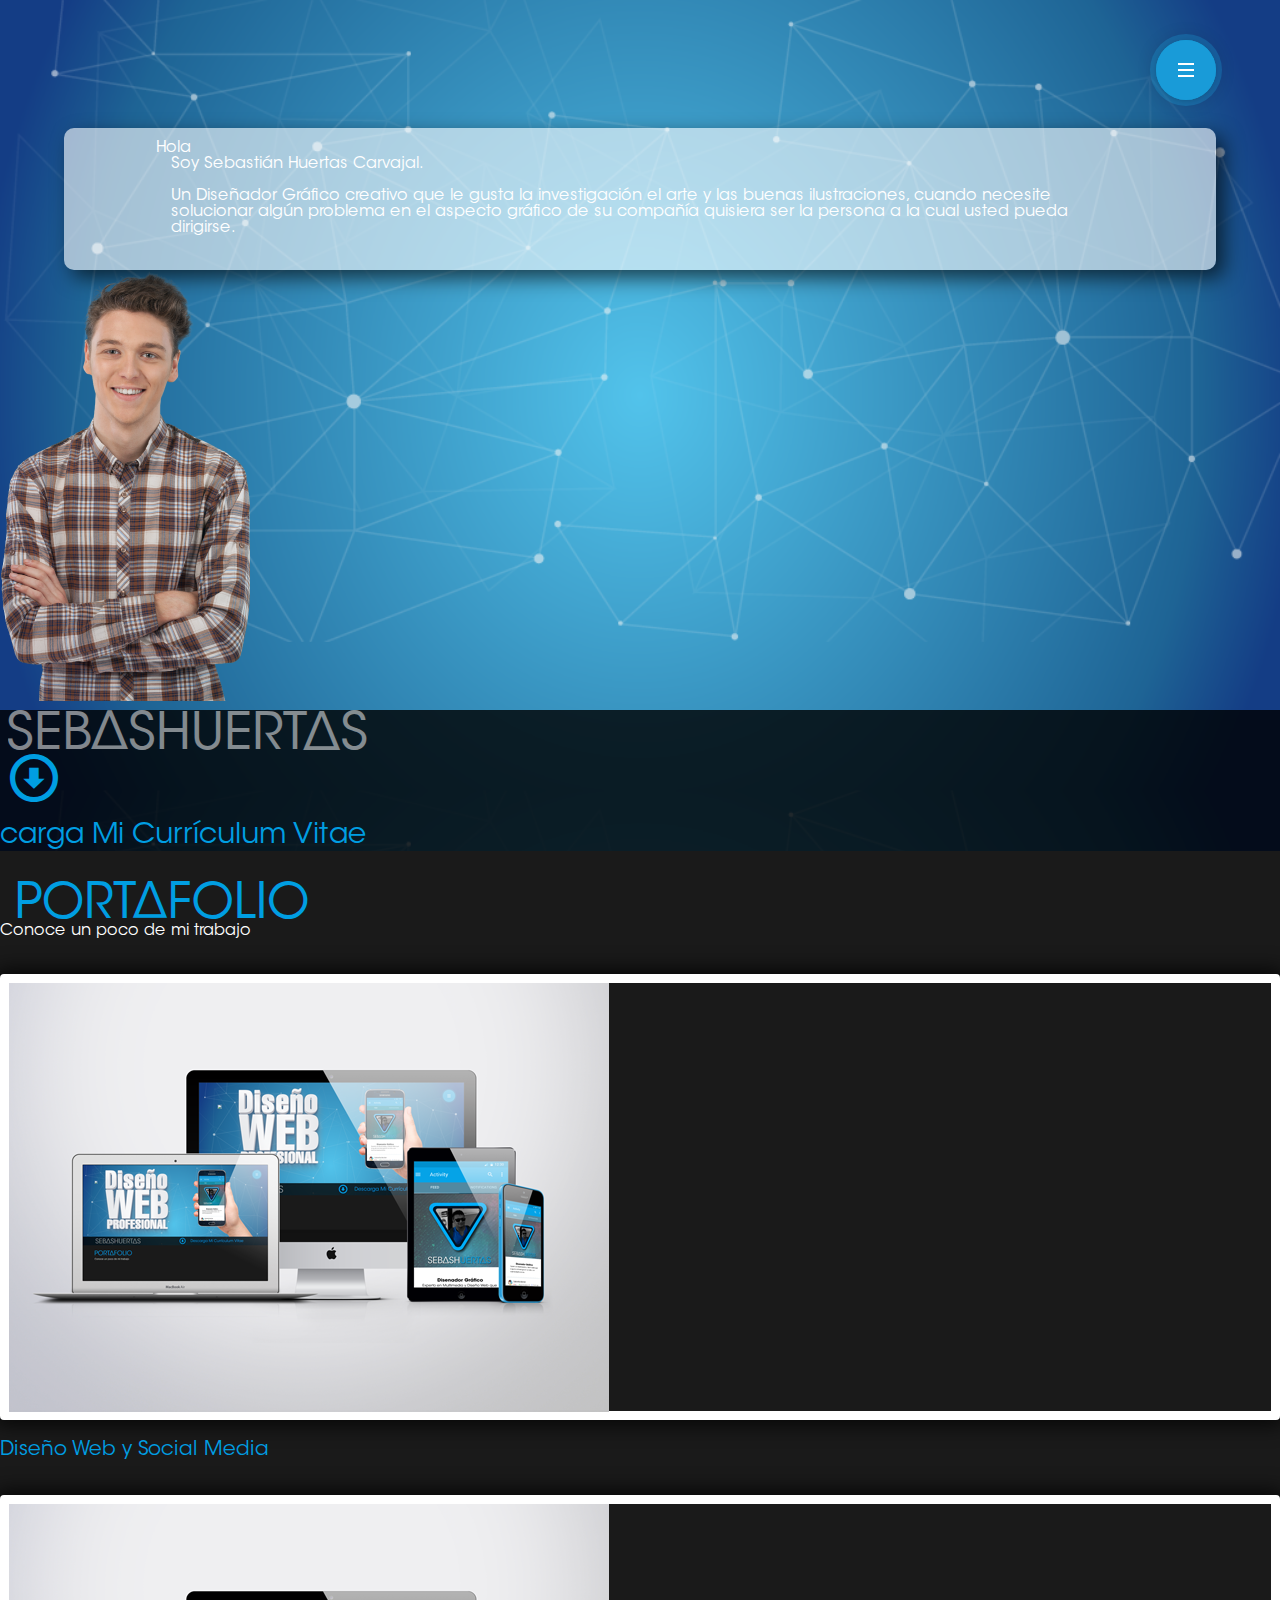
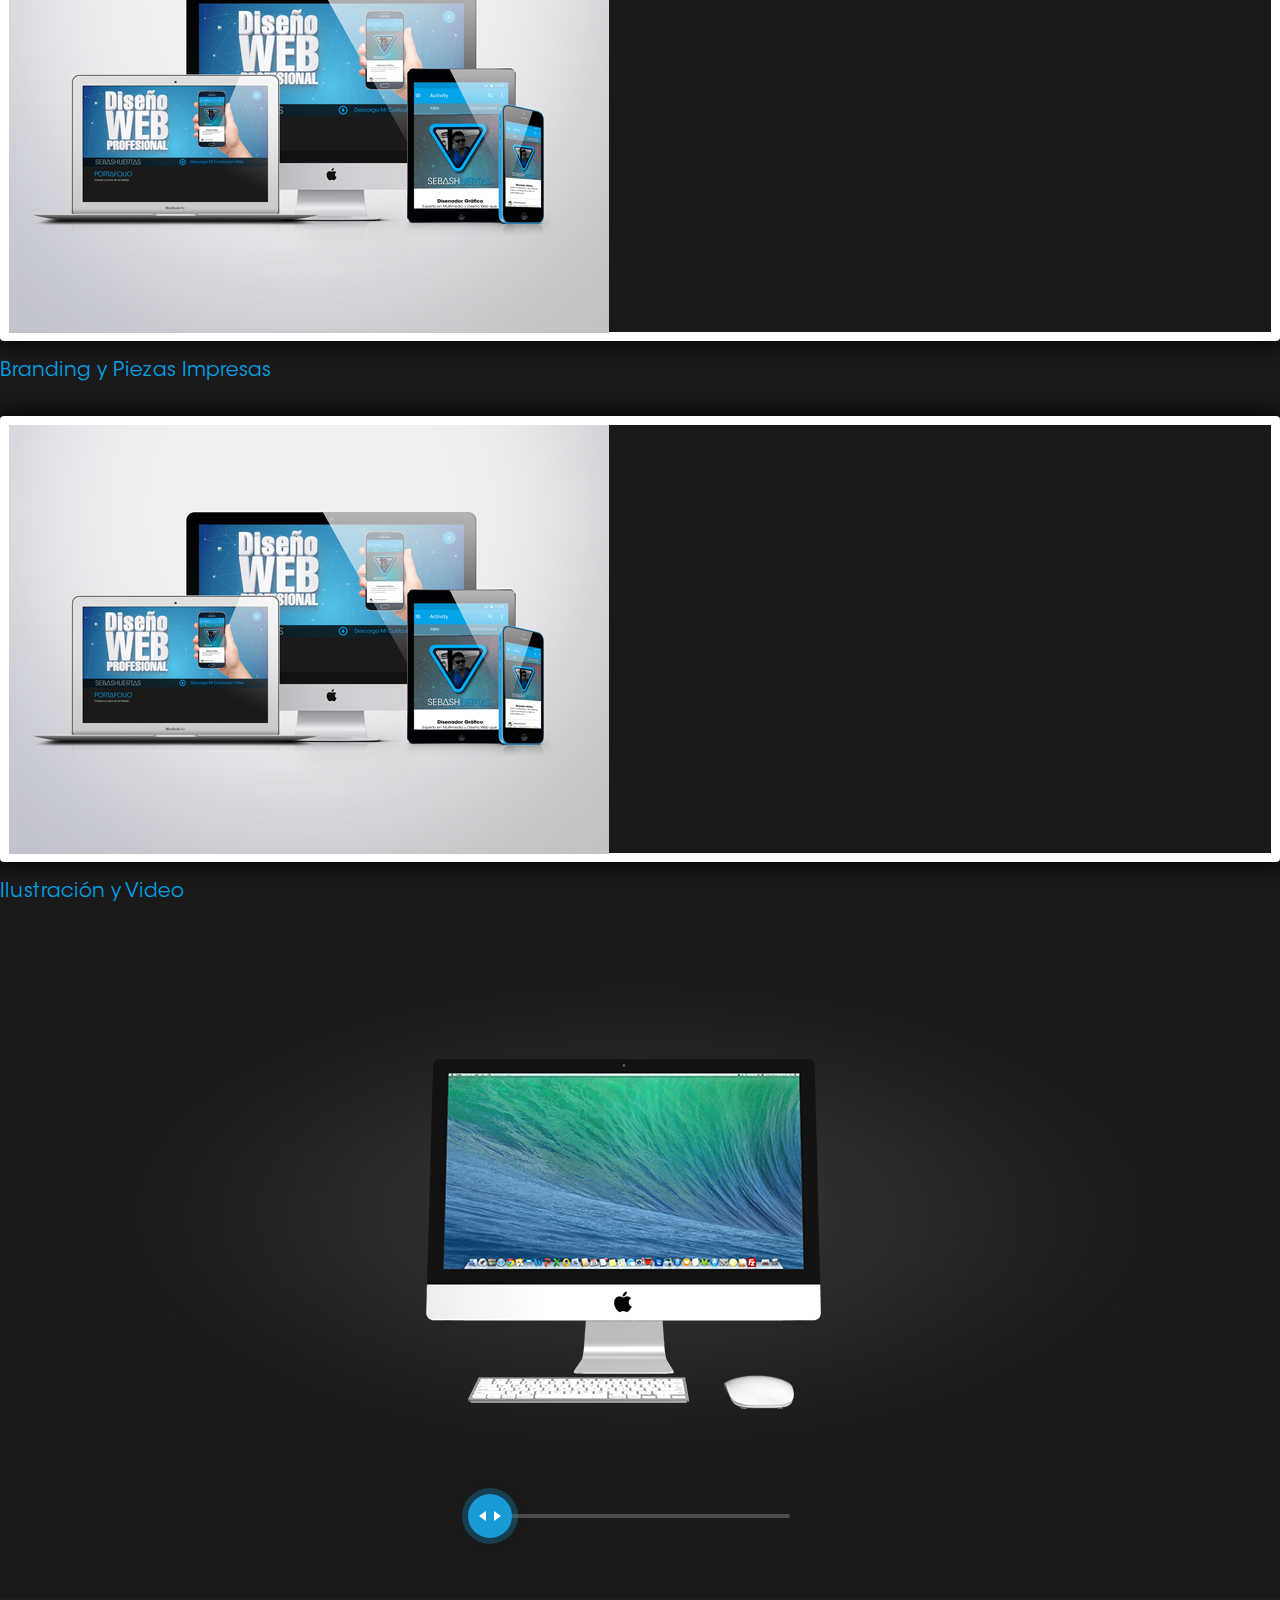
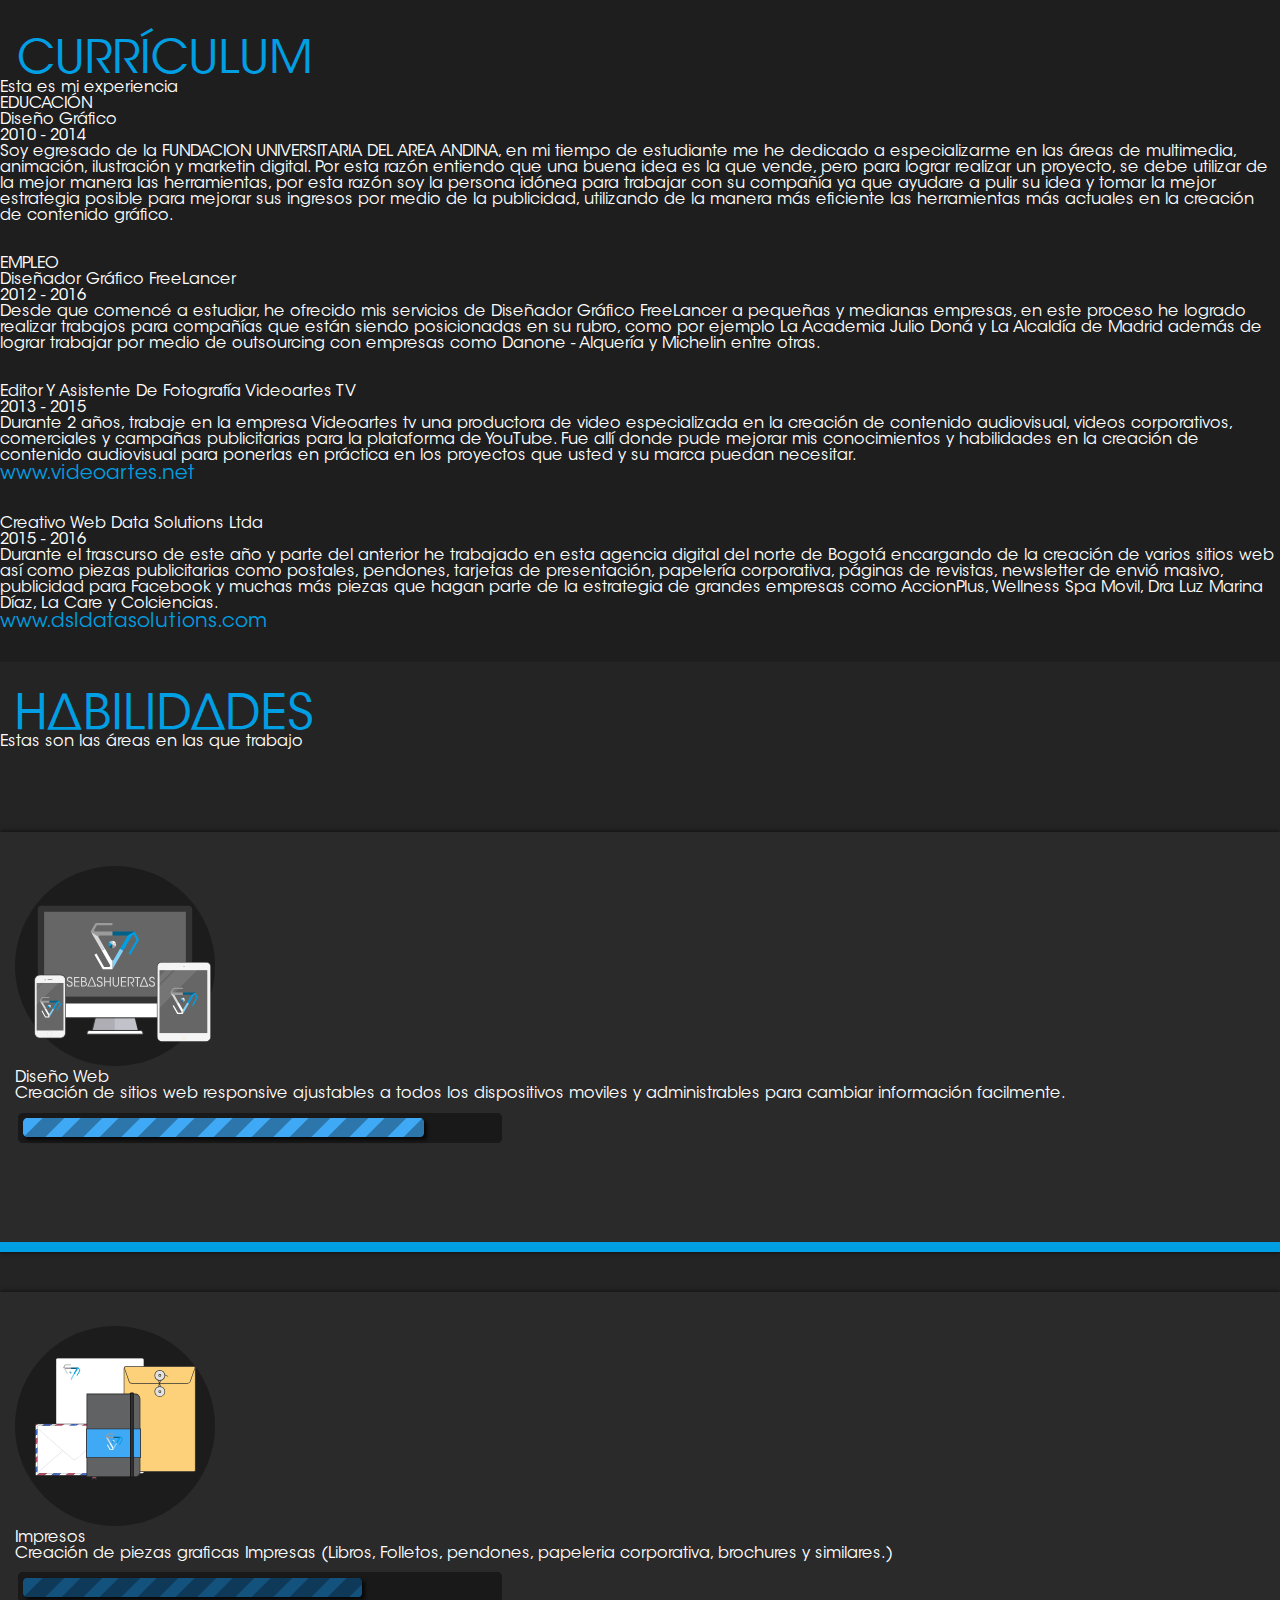
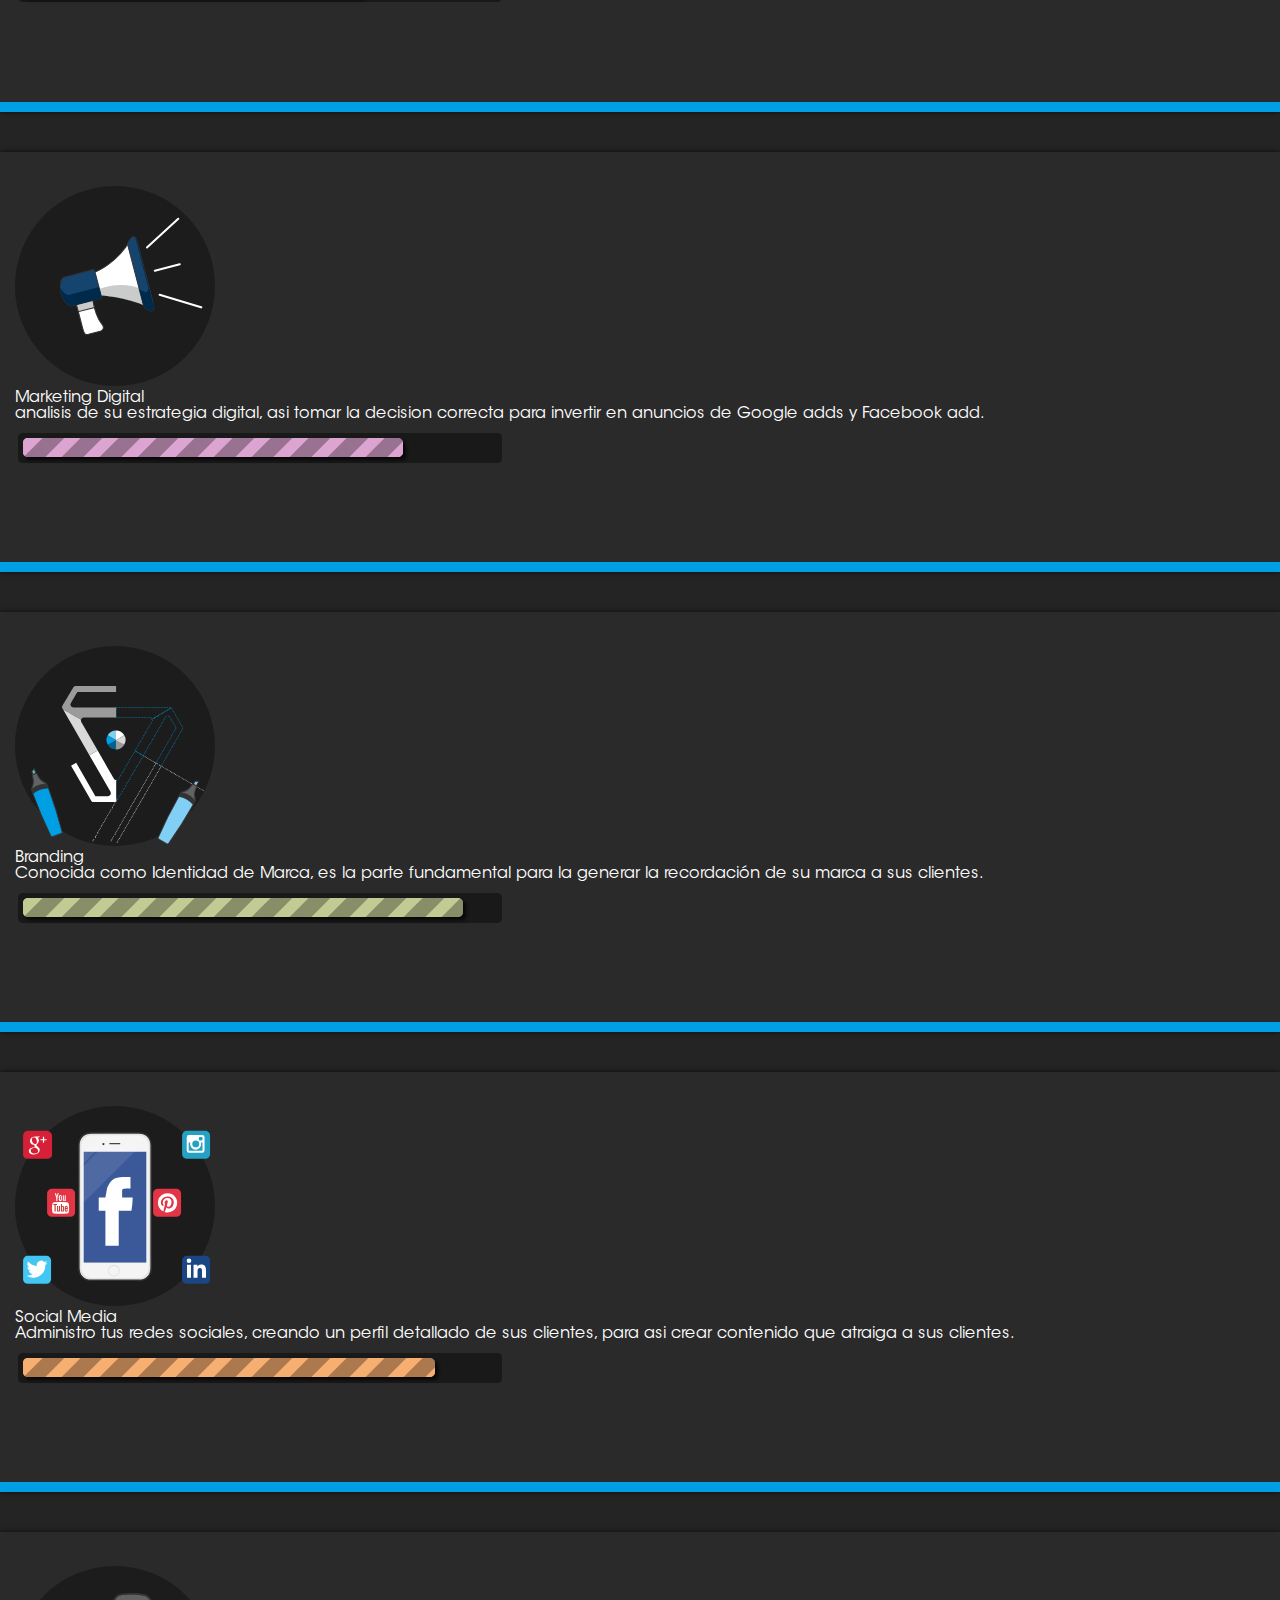
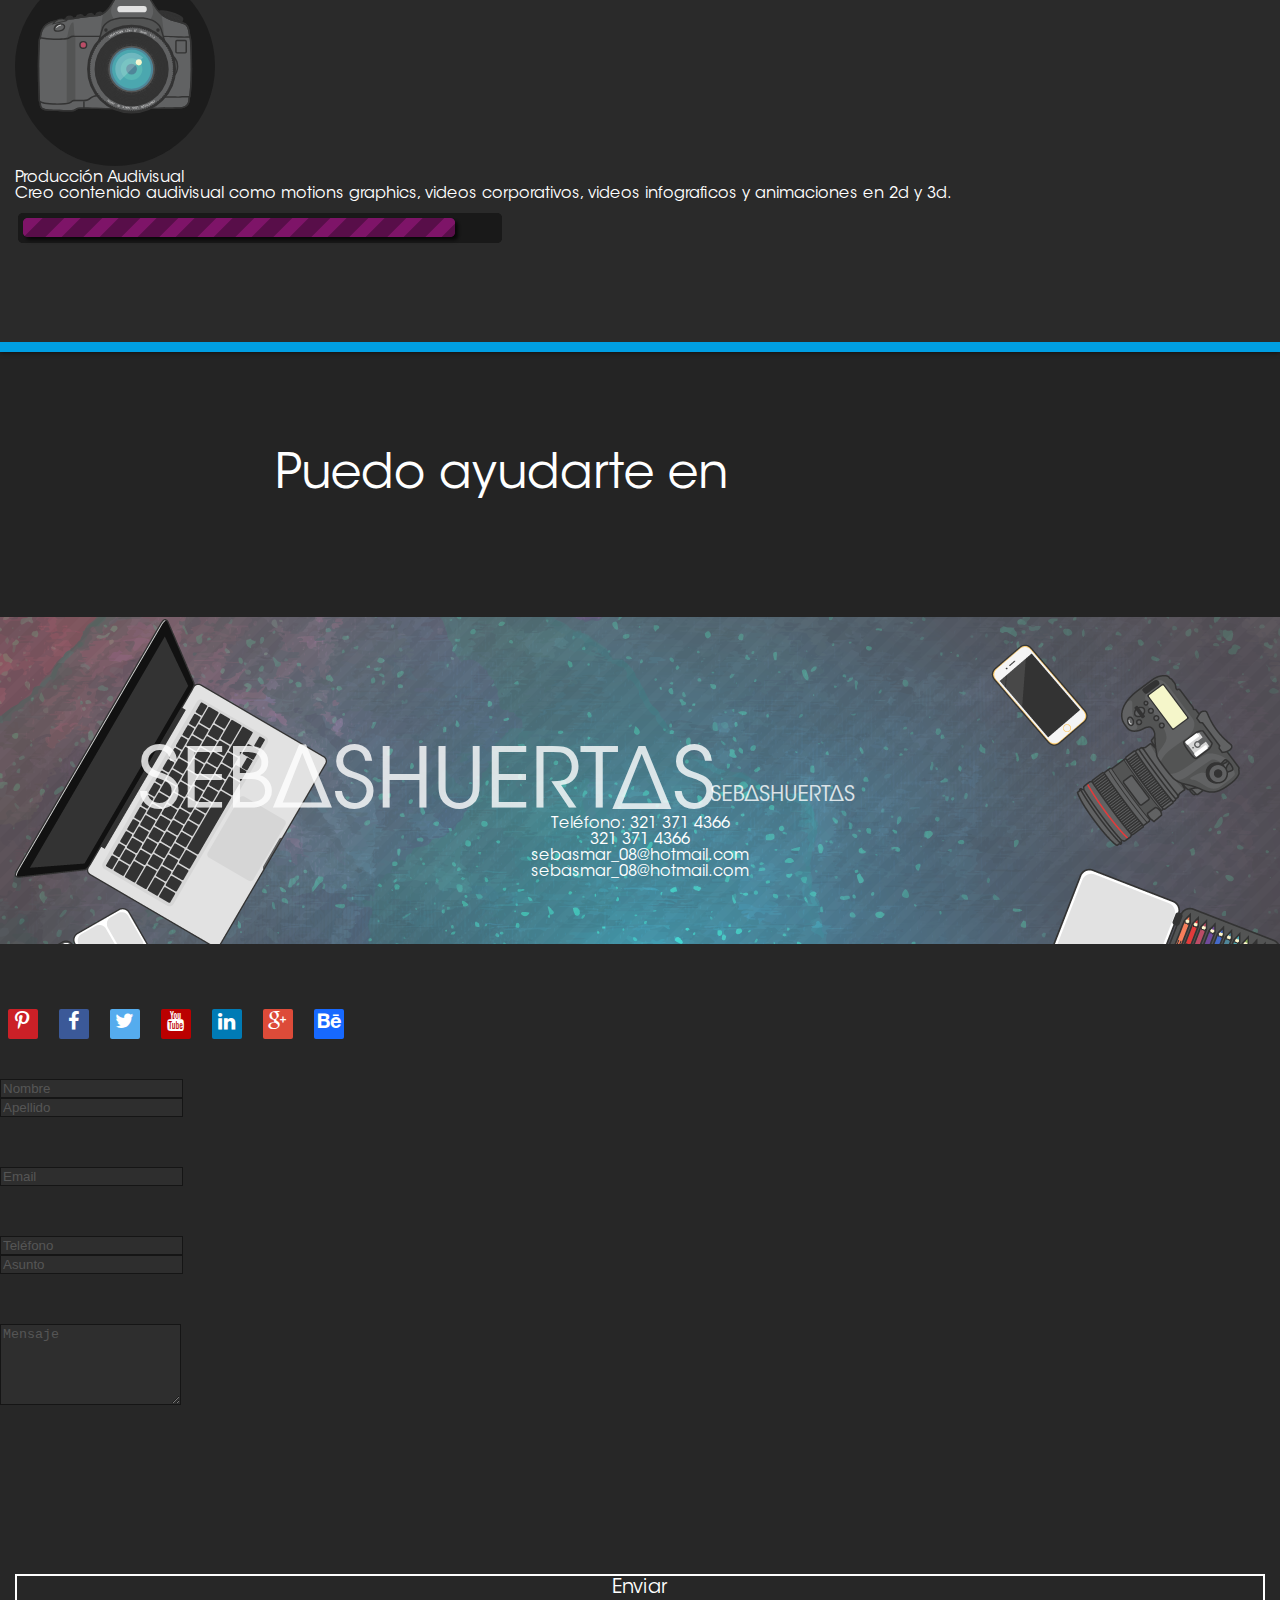
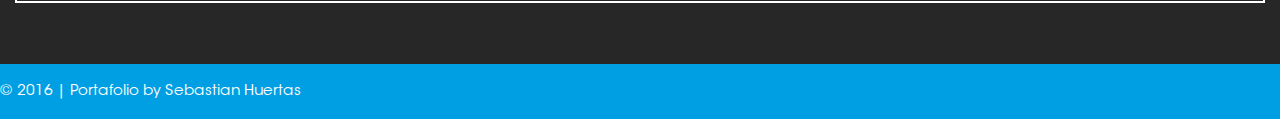
==== index.html @ 4ceb527d "version1.0" ====
<!doctype html>
<html lang="en" class="no-js">
<head>
	<meta charset="UTF-8">
	<meta name="viewport" content="width=device-width, initial-scale=1">
	<!-- para SEO -->
	<meta name="description" content="Soy Sebastian Huertas Diseñador Gráfico de bógota profesional en la creacion de contenido como videos, videos corporativos, sitios web responsive, identidad de marca y todo lo que en su empresa necesite en el ambito gráfico.">
		<meta name="keywords" content="diseño, web,branding, identidad de marca, ilustración, diseñador gráfico">
		<meta name="robots" content="index, follow">
	<!-- Fonts Cargadas -->
	<link href="stylesheet.css" rel="stylesheet">
	<link href="./css/iconos_seb.css" rel="stylesheet">

	<link rel="shortcut icon" href="img/icono.png"/>

	<link rel="stylesheet" href="css/reset.css"> <!-- CSS reset -->
	<link rel="stylesheet" href="css/style.css"> <!-- Resource style -->
	<script src="js/modernizr.js"></script>

	<script>
  (function(i,s,o,g,r,a,m){i['GoogleAnalyticsObject']=r;i[r]=i[r]||function(){
  (i[r].q=i[r].q||[]).push(arguments)},i[r].l=1*new Date();a=s.createElement(o),
  m=s.getElementsByTagName(o)[0];a.async=1;a.src=g;m.parentNode.insertBefore(a,m)
  })(window,document,'script','https://www.google-analytics.com/analytics.js','ga');
  ga('create', 'UA-79421593-1', 'auto');
  ga('send', 'pageview');
</script>
	<!-- boostrap -->
	<link href="https://maxcdn.bootstrapcdn.com/bootstrap/3.3.6/css/bootstrap.min.css" rel="stylesheet" integrity="sha384-1q8mTJOASx8j1Au+a5WDVnPi2lkFfwwEAa8hDDdjZlpLegxhjVME1fgjWPGmkzs7" crossorigin="anonymous">

	<title>Diseñador Gráfico Profesional Sebastian Huertas</title>
</head>
<body>
	<header>
		<nav class="cd-stretchy-nav">
			<a class="cd-nav-trigger" href="#0">
				Menu
				<span aria-hidden="true"></span>
			</a>
			<ul>
				<li ><a href="#home" class="active demo-icon icon-heart"><span class="">Home</span></a></li>
				<li><a href="#portafolio"><span>Portafolio</span></a></li>
				<li><a href="#experiencia"><span>Currículum</span></a></li>
				<li><a href="#habilidades"><span>Habilidades</span></a></li>
				<li><a href="#contacto"><span>Contacto</span></a></li>

			</ul>

			<span aria-hidden="true" class="stretchy-nav-bg"></span>
		</nav>
	</header>
	<!-- Home -->
	<section id="home">
		<div class="container">
			<div class="col-md-6 p-perfil">
				<div class="perfil">
					<h1 class="font"><strong>Hola</strong></h1>
					<h4 class="font left-2">
						Soy <strong>Sebastián Huertas Carvajal.</strong><br><br>
						Un Diseñador Gráfico creativo que le gusta la investigación el arte y las buenas ilustraciones, cuando necesite solucionar algún problema en el aspecto gráfico de su compañía quisiera ser la persona a la cual usted pueda dirigirse.
					</h4>
				</div>
			</div>
			<div class="col-md-5 pull-right">
				<img src="img/foto_web.png" alt="" />
			</div>
		</div>
		<div class="container-fluid descarga">
				<div class="container">
				<div class="col-md-4 top-2">
					<i class="demo-icon icon-yo yo"></i>
				</div>
				<div class="col-md-6 pull-right">
					<a href="SebastianHuertas.pdf" target="_blank">
						<div class="col-md-3 col-xs-3">
							<i class="demo-icon icon-download small"></i>
						</div>
					<h3 class="azul-font col-md-9 col-xs-9">Descarga Mi Currículum Vitae</h3>
					</a>
				</div>
			</div>
		</div>
	</section>

<!-- portafolio -->
<section id="portafolio">
	<div class="container">
		<i class="demo-icon icon-portafolio title"></i>
		<div class="col-md-12 col-xs-12">
			<h4 class="blanco">Conoce un poco de mi trabajo</h4>
		</div>
	</div>

	<!--Galeria -->
	<div class="container">
		<div class="col-md-4">
			<a href="disenoweb.html" class="" data-toggle="modal" data-target="#disenoweb">
			<div class="demo img-style">
				<figure class="imghvr-flip-horiz"><img src="img/diseño_web.png" class="img-responsive" alt="example-image">
					<figcaption>
						<h3>Web Responsive</h3>
					</figcaption>
				</figure>
			</div>
			</a>

			<!--Modal1-->
			<div class="modal fade" id="disenoweb">

			</div>
			<!-- fin modal-->
			<p class="azul">Diseño Web y Social Media</p>
		</div>
			<div class="col-md-4">
				<a href="#0" class="">
				<div class="demo img-style">
					<figure class="imghvr-flip-horiz"><img src="img/diseño_web.png" class="img-responsive" alt="example-image">
						<figcaption>
							<h3>Hello World</h3>
						</figcaption>
					</figure>
				</div>
				</a>
				<p class="azul">Branding y Piezas Impresas</p>
			</div>
			<div class="col-md-4">
				<a href="#ilustracion" class="" data-toggle="modal">
				<div class="demo img-style">
					<figure class="imghvr-flip-horiz"><img src="img/diseño_web.png" class="img-responsive" alt="example-image">
						<figcaption>
							<h3>Hello World</h3>
						</figcaption>
					</figure>
				</div>
				</a>
				<p class="azul">Ilustración y Video</p>
			</div>
	</div>
	<!--Giro 360 -->
	<div class="cd-product-viewer-wrapper" data-frame="16" data-friction="0.33">
		<div>
			<figure class="product-viewer">
				<img src="img/img-loading.jpg" alt="Product Preview">
				<div class="product-sprite" data-image="img/img-sprite.png"></div>
			</figure> <!-- .product-viewer -->

			<div class="cd-product-viewer-handle">
				<span class="fill"></span>
				<span class="handle">Handle</span>
			</div>
		</div> <!-- .cd-product-viewer-handle -->
	</div> <!-- .cd-product-viewer-wrapper -->
</section>
<!-- Modales -->



<!-- Experiencia -->
<section id="experiencia">
	<div class="container">
		<i class="demo-icon icon-curriculum title-2"></i>
		<div class="col-md-12 col-xs-12">
			<h4 class="blanco">Esta es mi experiencia</h4>
		</div>
	</div>
	<!-- Educacion -->
	<div class="container">
		<div class="col-md-10 col-md-offset-1 blanco">
			<h2 class="font">EDUCACIÓN</h2>
			<h4 class="font">Diseño Gráfico <br> 2010 - 2014</h4>
			<p>Soy egresado de la <strong>FUNDACION UNIVERSITARIA DEL AREA ANDINA,</strong> en mi tiempo de estudiante me he dedicado a especializarme en las áreas de multimedia, animación, ilustración y marketin digital. Por esta razón entiendo que una buena idea es la que vende, pero para lograr realizar un proyecto, se debe utilizar de la mejor manera las herramientas, por esta razón soy la persona idónea para trabajar con su compañía ya que ayudare a pulir su idea y tomar la mejor estrategia posible para mejorar sus ingresos por medio de la publicidad, utilizando de la manera más eficiente las herramientas más actuales en la creación de contenido gráfico.</p>
			<br><br>
			<h2 class="font">EMPLEO</h2>
			<h4 class="font">Diseñador Gráfico FreeLancer <br>2012 - 2016</h4>
			<p>Desde que comencé a estudiar, he ofrecido mis servicios de  Diseñador Gráfico FreeLancer a pequeñas y medianas empresas, en este proceso he logrado realizar trabajos para compañías que están siendo posicionadas en su rubro, como por ejemplo La Academia Julio Doná y La Alcaldía de Madrid además de lograr trabajar por medio de outsourcing con empresas como Danone - Alquería y Michelin entre otras.</p>
			<br><br>
			<h4 class="font">Editor Y Asistente De Fotografía Videoartes TV<br>2013 - 2015</h4>
			<p>Durante 2 años, trabaje en la empresa Videoartes tv una productora de video especializada en la creación de contenido audiovisual, videos corporativos, comerciales y campañas publicitarias para la plataforma de YouTube. Fue allí donde pude mejorar mis conocimientos y habilidades en la creación de contenido audiovisual para ponerlas en práctica en los proyectos que usted y su marca puedan necesitar.</p>
			<a href="http://videoartes.net/" target="_blank" class="azul">www.videoartes.net</a>
			<br><br><br>
			<h4 class="font">Creativo Web Data Solutions Ltda<br>2015 - 2016</h4>
			<p>Durante el trascurso de este año y parte del anterior he trabajado en esta agencia digital del norte de Bogotá encargando de la creación de varios sitios web así como piezas publicitarias como postales, pendones, tarjetas de presentación, papelería corporativa, páginas de revistas, newsletter de envió masivo, publicidad para Facebook y muchas más piezas que hagan parte de la estrategia de grandes empresas como AccionPlus, Wellness Spa Movil, Dra Luz Marina Díaz, La Care y Colciencias.</p>
			<a href="http://www.dsldatasolutions.com/" target="_blank" class="azul">www.dsldatasolutions.com</a>
			<br>
		</div>
	</div>
</section>
<section id="habilidades">
	<div class="container">
		<i class="demo-icon icon-habilidades title"></i>
		<div class="col-md-12 col-xs-12">
			<h4 class="blanco">Estas son las áreas en las que trabajo</h4>
		</div>
		<br><br>
		<div class="top-1">
			<div class="">
			<div class="col-md-4">
			<div class="bg-skill">
			<img src="../img/skill-1.svg" alt="" class="img-responsive center-block"/>
			<h3 class="text-center blanco font">Diseño Web</h3>
			<article class="font blanco text-center">Creación de sitios web responsive ajustables a todos los dispositivos moviles y administrables para cambiar información facilmente.</article>
			<img src="img/barra1.png">
			</div>
			</div>
			<div class="col-md-4">
			<div class="bg-skill">
			<img src="../img/skill-2.svg" alt="" class="img-responsive center-block"/>
			<h3 class="text-center blanco font">Impresos</h3>
			<article class="font blanco text-center">Creación de piezas graficas Impresas (Libros, Folletos, pendones, papeleria corporativa, brochures y similares.)</article>
			<img src="img/barra2.png">
			</div>
			</div>
			<div class="col-md-4">
			<div class="bg-skill">
			<img src="../img/skill-3.svg" alt="" class="img-responsive center-block"/>
			<h3 class="text-center blanco font">Marketing Digital</h3>
			<article class="font blanco text-center">analisis de su estrategia digital, asi tomar la decision correcta para invertir en anuncios de Google adds y Facebook add.</article>
			<img src="img/barra3.png">
			</div>
			</div>
			<div class="col-md-4">
			<div class="bg-skill">
			<img src="../img/skill-4.svg" alt="" class="img-responsive center-block"/>
			<h3 class="text-center blanco font">Branding</h3>
			<article class="font blanco text-center">Conocida como Identidad de Marca, es la parte fundamental para la generar la recordación de su marca a sus clientes.</article>
			<img src="img/barra4.png">
			</div>
			</div>
			<div class="col-md-4">
			<div class="bg-skill">
			<img src="../img/skill-5.svg" alt="" class="img-responsive center-block"/>
			<h3 class="text-center blanco font">Social Media</h3>
			<article class="font blanco text-center">Administro tus redes sociales, creando un perfil detallado de sus clientes, para asi crear contenido que atraiga a sus clientes.</article>
			<img src="img/barra5.png">
			</div>
			</div>
			<div class="col-md-4">
			<div class="bg-skill">
			<img src="../img/skill-6.svg" alt="" class="img-responsive center-block"/>
			<h3 class="text-center blanco font">Producción Audivisual</h3>
			<article class="font blanco text-center">Creo contenido audivisual como motions graphics, videos corporativos, videos infograficos y animaciones en 2d y 3d.</article>
			<img src="img/barra6.png">
			</div>
			</div>
			</div>
			</div>
		</div>
			<section class="cd-intro">
				<h1 class="cd-headline letters rotate-2">
					<span class="font blanco">Puedo ayudarte en</span>
					<span class="cd-words-wrapper">
						<b class="is-visible azull">Videos</b>
						<b class="font blanco">DiseñoWeb</b>
						<b class="azull">Branding</b>
						<b class="font blanco">Marketing</b>
					</span>
				</h1>
			</section>
	</div>
</section>
<section id="contacto">
	<div class="blue">
		<div class="container">
			<i class="demo-icon icon-yo yo-2 hidden-xs"></i>
			<i class="demo-icon icon-yo yo-3 visible-xs hidden"></i>
			<h1 class=" blanco font hidden-xs">
				Teléfono: 321 371 4366
			</h1>
			<h5 class="telefono blanco font visible-xs hidden">
				321 371 4366
			</h5>
			<h1 class=" blanco font hidden-xs">
				sebasmar_08@hotmail.com
			</h1>
			<h5 class=" blanco font visible-xs hidden">
				sebasmar_08@hotmail.com
			</h5>
		</div>
	</div>
	<div class="container">
		<div class="col-md-4 col-md-offset-4 social">
			<div class="pinterest btn-redes text-center"><i class="demo-icon icon-pinterest redes"></i> </div>
			<div class="facebook btn-redes text-center"><i class="demo-icon icon-facebook redes"></i> </div>
			<div class="twitter btn-redes text-center"><i class="demo-icon icon-twitter redes"></i> </div>
			<div class="youtube btn-redes text-center"><i class="demo-icon icon-youtube redes"></i></div>
			<div class="linkedin btn-redes text-center"><i class="demo-icon icon-linkedin redes"></i></div>
			<div class="gplus btn-redes text-center"><i class="demo-icon icon-gplus redes"></i></div>
			<div class="behance btn-redes text-center"><i class="demo-icon icon-behance redes"></i></div>
    </div>
	<div class="col-md-6 col-md-offset-3">
		<form class="top" role="form">
			<div class="col-xs-6">
			<input class="form-control opa" placeholder="Nombre" id="nombre" name="nombre" type="text">
			</div>
			<div class="col-xs-6">
			<input class="form-control opa" placeholder="Apellido" id="apellido" name="apellido" type="text">
			</div>
		</form>
		<form class="bottom" role="form">
			<div class="col-xs-12">
			<input class="form-control opa" placeholder="Email" id="email" name="email" type="text">
			</div>
		</form>
		<form class="bottom" role="form">
			<div class="col-xs-6">
				<input class="form-control opa" placeholder="Teléfono" id="telefono" name="email" type="text">
			</div>
			<div class="col-xs-6">
				<input class="form-control opa" placeholder="Asunto" id="asunto" name="asunto" type="text">
			</div>
		</form>
		<form class="bottom" role="form">
			<div class="col-xs-12">
  		<textarea class="form-control opa" placeholder="Mensaje" rows="5" id="mensaje" name="mensaje"></textarea>
		</div>
		</form>
		<div class="left btn-top">
			<button type="submit" name="enviar" id="enviar" value="Enviar" class="btn  btn-enviar">Enviar</button>
		</div>
		<br>
		<div id="result"></div>
	</div>
</div>
</section>
<section id="footer">
	<p class="creditos text-center">© 2016 | Portafolio by <strong>Sebastian Huertas</strong></p>
</section>
<!-- Bootstrap Core JavaScript -->
		<script src="js/bootstrap.min.js"></script>

<script src="js/jquery-2.1.4.js"></script>
<script src="js/jquery.mobile.custom.min.js"></script>
<script src="js/main.js"></script> <!-- Resource jQuery -->
</body>
</html>
---- stylesheet.css ----
/* This stylesheet generated by Transfonter (http://transfonter.org) on June 5, 2016 9:27 PM */

@font-face {
	font-family: 'ITC Avant Garde Gothic Std Book';
	src: url('ITCAvantGardeStd-Bk.eot');
	src: url('ITCAvantGardeStd-Bk.eot?#iefix') format('embedded-opentype'),
		url('ITCAvantGardeStd-Bk.woff2') format('woff2'),
		url('ITCAvantGardeStd-Bk.woff') format('woff'),
		url('ITCAvantGardeStd-Bk.ttf') format('truetype'),
		url('ITCAvantGardeStd-Bk.svg#ITCAvantGardeStd-Bk') format('svg');
	font-weight: normal;
	font-style: normal;
}
---- css/iconos_seb.css ----
@font-face {
  font-family: 'iconos_seb';
  src: url('../font/iconos_seb.eot?55725881');
  src: url('../font/iconos_seb.eot?55725881#iefix') format('embedded-opentype'),
       url('../font/iconos_seb.woff2?55725881') format('woff2'),
       url('../font/iconos_seb.woff?55725881') format('woff'),
       url('../font/iconos_seb.ttf?55725881') format('truetype'),
       url('../font/iconos_seb.svg?55725881#iconos_seb') format('svg');
  font-weight: normal;
  font-style: normal;
}
/* Chrome hack: SVG is rendered more smooth in Windozze. 100% magic, uncomment if you need it. */
/* Note, that will break hinting! In other OS-es font will be not as sharp as it could be */
/*
@media screen and (-webkit-min-device-pixel-ratio:0) {
  @font-face {
    font-family: 'iconos_seb';
    src: url('../font/iconos_seb.svg?55725881#iconos_seb') format('svg');
  }
}
*/
 
 [class^="icon-"]:before, [class*=" icon-"]:before {
  font-family: "iconos_seb";
  font-style: normal;
  font-weight: normal;
  speak: none;
 
  display: inline-block;
  text-decoration: inherit;
  width: 1em;
  margin-right: .2em;
  text-align: center;
  /* opacity: .8; */
 
  /* For safety - reset parent styles, that can break glyph codes*/
  font-variant: normal;
  text-transform: none;
 
  /* fix buttons height, for twitter bootstrap */
  line-height: 1em;
 
  /* Animation center compensation - margins should be symmetric */
  /* remove if not needed */
  margin-left: .2em;
 
  /* you can be more comfortable with increased icons size */
  /* font-size: 120%; */
 
  /* Font smoothing. That was taken from TWBS */
  -webkit-font-smoothing: antialiased;
  -moz-osx-font-smoothing: grayscale;
 
  /* Uncomment for 3D effect */
  /* text-shadow: 1px 1px 1px rgba(127, 127, 127, 0.3); */
}
 
.icon-youtube:before { content: '\e800'; } /* '' */
.icon-linkedin:before { content: '\e801'; } /* '' */
.icon-facebook:before { content: '\e802'; } /* '' */
.icon-twitter:before { content: '\e803'; } /* '' */
.icon-yo:before { content: '\e804'; } /* '' */
.icon-star:before { content: '\e805'; } /* '' */
.icon-mail:before { content: '\e806'; } /* '' */
.icon-user-1:before { content: '\e807'; } /* '' */
.icon-photo:before { content: '\e808'; } /* '' */
.icon-heart:before { content: '\e809'; } /* '' */
.icon-pinterest:before { content: '\e80a'; } /* '' */
.icon-gplus:before { content: '\e80b'; } /* '' */
.icon-habilidades:before { content: '\e80d'; } /* '' */
.icon-portafolio:before { content: '\e80e'; } /* '' */
.icon-curriculum:before { content: '\e80f'; } /* '' */
.icon-behance:before { content: '\e810'; } /* '' */
.icon-download:before { content: '\e811'; } /* '' */
---- css/style.css ----
html *{-webkit-font-smoothing:antialiased;-moz-osx-font-smoothing:grayscale}*,*::after,*::before{box-sizing:border-box}html{font-size:62.5%}body{font-size:1.6rem;font-family:'ITC Avant Garde Gothic Std Book';color:#fff;background-color:#000 !important}a{color:#b54240;text-decoration:none}img{max-width:100%}header h1{text-align:center;padding:2em 5%;font-size:2rem}@media only screen and (min-width:768px){header h1{font-size:3rem;padding:3em 5% 1em}}@media only screen and (min-width:1170px){header h1{font-weight:300;padding:3em 5% 0}}.cd-product-viewer-wrapper{text-align:center;padding:2em 0}.cd-product-viewer-wrapper > div{display:inline-block}.cd-product-viewer-wrapper .product-viewer{position:relative;z-index:1;display:inline-block;overflow:hidden}.cd-product-viewer-wrapper img{display:block;position:relative;z-index:1}.cd-product-viewer-wrapper .product-sprite{position:absolute;z-index:2;top:0;left:0;height:100%;width:1600%;background:url("../img/img-sprite.png") no-repeat center center;background-size:100%;opacity:0;-webkit-transition:opacity .3s;-moz-transition:opacity .3s;transition:opacity .3s}.cd-product-viewer-wrapper.loaded .product-sprite{opacity:1;cursor:ew-resize}.cd-product-viewer-handle{position:relative;z-index:2;width:60%;max-width:300px;border-radius:50em;margin:1em auto 3em;height:4px;background:#4d4d4d}.cd-product-viewer-handle .fill{position:absolute;z-index:1;left:0;top:0;height:100%;width:100%;border-radius:inherit;background:#199bd8;-webkit-transform:scaleX(0);-moz-transform:scaleX(0);-ms-transform:scaleX(0);-o-transform:scaleX(0);transform:scaleX(0);-webkit-transform-origin:left center;-moz-transform-origin:left center;-ms-transform-origin:left center;-o-transform-origin:left center;transform-origin:left center;-webkit-transition:-webkit-transform .5s;-moz-transition:-moz-transform .5s;transition:transform .5s}.no-csstransitions .cd-product-viewer-handle .fill{display:none}.loaded .cd-product-viewer-handle .fill{opacity:0;-webkit-transition:-webkit-transform .3s,opacity .2s .3s;-moz-transition:-moz-transform .3s,opacity .2s .3s;transition:transform .3s,opacity .2s .3s}.cd-product-viewer-handle .handle{position:absolute;z-index:2;display:inline-block;height:44px;width:44px;left:0;top:-20px;background:#199bd8 url("../img/cd-arrows.svg") no-repeat center center;border-radius:50%;box-shadow:0 0 0 6px rgba(25,155,216,0.3),0 0 20px rgba(0,0,0,0.2);text-indent:100%;white-space:nowrap;overflow:hidden;color:transparent;-webkit-transform:translateX(-50%) scale(0);-moz-transform:translateX(-50%) scale(0);-ms-transform:translateX(-50%) scale(0);-o-transform:translateX(-50%) scale(0);transform:translateX(-50%) scale(0);-webkit-transition:box-shadow .2s;-moz-transition:box-shadow .2s;transition:box-shadow .2s}.cd-product-viewer-handle .handle:active{box-shadow:0 0 0 0 rgba(181,66,64,0),0 0 20px rgba(0,0,0,0.2)}.loaded .cd-product-viewer-handle .handle{-webkit-transform:translateX(-50%) scale(1);-moz-transform:translateX(-50%) scale(1);-ms-transform:translateX(-50%) scale(1);-o-transform:translateX(-50%) scale(1);transform:translateX(-50%) scale(1);-webkit-animation:cd-bounce .3s .3s;-moz-animation:cd-bounce .3s .3s;animation:cd-bounce .3s .3s;-webkit-animation-fill-mode:both;-moz-animation-fill-mode:both;animation-fill-mode:both;cursor:ew-resize}@-webkit-keyframes cd-bounce{0%{-webkit-transform:translateX(-50%) scale(0)}60%{-webkit-transform:translateX(-50%) scale(1.1)}100%{-webkit-transform:translateX(-50%) scale(1)}}@-moz-keyframes cd-bounce{0%{-moz-transform:translateX(-50%) scale(0)}60%{-moz-transform:translateX(-50%) scale(1.1)}100%{-moz-transform:translateX(-50%) scale(1)}}.cd-stretchy-nav{position:fixed;z-index:2;top:40px;right:5%}.cd-stretchy-nav .stretchy-nav-bg{position:absolute;z-index:1;top:0;right:0;width:60px;height:60px;border-radius:30px;background:#199bd8;box-shadow:0 1px 4px rgba(0,0,0,0.2);-webkit-transition:height .2s,box-shadow .2s;-moz-transition:height .2s,box-shadow .2s;transition:height .2s,box-shadow .2s}.cd-stretchy-nav.nav-is-visible .stretchy-nav-bg{height:100%;box-shadow:0 6px 30px rgba(0,0,0,0.2)}.cd-nav-trigger{position:absolute;z-index:3;top:0;right:0;height:60px;width:60px;border-radius:50%;box-shadow:0 0 0 6px rgba(25,155,216,0.3),0 0 20px rgba(0,0,0,0.2);background:#199bd8;overflow:hidden;white-space:nowrap;color:transparent}.cd-nav-trigger:hover,.cd-nav-trigger:focus,.cd-nav-trigger:active{color:transparent}.cd-nav-trigger span,.cd-nav-trigger span::after,.cd-nav-trigger span::before{position:absolute;width:16px;height:2px;background-color:#fff}.cd-nav-trigger span{left:50%;top:50%;bottom:auto;right:auto;-webkit-transform:translateX(-50%) translateY(-50%);-moz-transform:translateX(-50%) translateY(-50%);-ms-transform:translateX(-50%) translateY(-50%);-o-transform:translateX(-50%) translateY(-50%);transform:translateX(-50%) translateY(-50%);-webkit-transition:background-color .2s;-moz-transition:background-color .2s;transition:background-color .2s}.cd-nav-trigger span::after,.cd-nav-trigger span::before{content:'';top:0;left:0;-webkit-backface-visibility:hidden;backface-visibility:hidden;-webkit-transition:-webkit-transform .2s;-moz-transition:-moz-transform .2s;transition:transform .2s}.cd-nav-trigger span::before{-webkit-transform:translateY(-6px);-moz-transform:translateY(-6px);-ms-transform:translateY(-6px);-o-transform:translateY(-6px);transform:translateY(-6px)}.cd-nav-trigger span::after{-webkit-transform:translateY(6px);-moz-transform:translateY(6px);-ms-transform:translateY(6px);-o-transform:translateY(6px);transform:translateY(6px)}.no-touch .cd-nav-trigger:hover ~ .stretchy-nav-bg{box-shadow:0 6px 30px rgba(0,0,0,0.2)}.nav-is-visible .cd-nav-trigger span{background-color:transparent}.nav-is-visible .cd-nav-trigger span::before{-webkit-transform:rotate(-45deg);-moz-transform:rotate(-45deg);-ms-transform:rotate(-45deg);-o-transform:rotate(-45deg);transform:rotate(-45deg)}.nav-is-visible .cd-nav-trigger span::after{-webkit-transform:rotate(45deg);-moz-transform:rotate(45deg);-ms-transform:rotate(45deg);-o-transform:rotate(45deg);transform:rotate(45deg)}.cd-stretchy-nav ul{position:relative;z-index:2;padding:60px 0 0;visibility:hidden;-webkit-transition:visibility .3s;-moz-transition:visibility .3s;transition:visibility .3s;text-align:right}.cd-stretchy-nav ul a{position:relative;display:block;height:50px;line-height:50px;padding:0 calc(1em + 60px) 0 1em;color:rgba(255,255,255,0.7);font-size:1.4rem;-webkit-transition:color .2s;-moz-transition:color .2s;transition:color .2s}.cd-stretchy-nav ul a::after{content:'';position:absolute;height:16px;width:16px;right:22px;top:50%;-webkit-transform:translateY(-50%) scale(0);-moz-transform:translateY(-50%) scale(0);-ms-transform:translateY(-50%) scale(0);-o-transform:translateY(-50%) scale(0);transform:translateY(-50%) scale(0);opacity:.6;background:url("../img/cd-sprite-1.svg") no-repeat 0 0}.cd-stretchy-nav ul a::before{content:'';position:absolute;width:3px;height:16px;top:50%;right:60px;-webkit-transform:translateX(3px) translateY(-50%) scaleY(0);-moz-transform:translateX(3px) translateY(-50%) scaleY(0);-ms-transform:translateX(3px) translateY(-50%) scaleY(0);-o-transform:translateX(3px) translateY(-50%) scaleY(0);transform:translateX(3px) translateY(-50%) scaleY(0);background-color:#006289}.cd-stretchy-nav ul li:first-of-type a::after{background-position:-32px 0}.cd-stretchy-nav ul li:nth-of-type(2) a::after{background-position:-64px 0}.cd-stretchy-nav ul li:nth-of-type(3) a::after{background-position:-48px 0}.cd-stretchy-nav ul li:nth-of-type(4) a::after{background-position:0 0}.cd-stretchy-nav ul li:nth-of-type(5) a::after{background-position:-16px 0}.cd-stretchy-nav ul span{display:block;opacity:0;-webkit-transform:translateX(-25px);-moz-transform:translateX(-25px);-ms-transform:translateX(-25px);-o-transform:translateX(-25px);transform:translateX(-25px)}.cd-stretchy-nav.nav-is-visible ul{visibility:visible}.cd-stretchy-nav.nav-is-visible ul a::after{-webkit-transform:translateY(-50%) scale(1);-moz-transform:translateY(-50%) scale(1);-ms-transform:translateY(-50%) scale(1);-o-transform:translateY(-50%) scale(1);transform:translateY(-50%) scale(1);-webkit-animation:scaleIn .15s backwards;-moz-animation:scaleIn .15s backwards;animation:scaleIn .15s backwards;-webkit-transition:opacity .2s;-moz-transition:opacity .2s;transition:opacity .2s}.cd-stretchy-nav.nav-is-visible ul a.active{color:#fff}.cd-stretchy-nav.nav-is-visible ul a.active::after{opacity:1}.cd-stretchy-nav.nav-is-visible ul a.active::before{-webkit-transform:translateX(3px) translateY(-50%) scaleY(1);-moz-transform:translateX(3px) translateY(-50%) scaleY(1);-ms-transform:translateX(3px) translateY(-50%) scaleY(1);-o-transform:translateX(3px) translateY(-50%) scaleY(1);transform:translateX(3px) translateY(-50%) scaleY(1);-webkit-transition:-webkit-transform .15s .3s;-moz-transition:-moz-transform .15s .3s;transition:transform .15s .3s}.cd-stretchy-nav.nav-is-visible ul span{opacity:1;-webkit-transform:translateX(0);-moz-transform:translateX(0);-ms-transform:translateX(0);-o-transform:translateX(0);transform:translateX(0);-webkit-animation:slideIn .15s backwards;-moz-animation:slideIn .15s backwards;animation:slideIn .15s backwards;-webkit-transition:-webkit-transform .2s;-moz-transition:-moz-transform .2s;transition:transform .2s}.no-touch .cd-stretchy-nav.nav-is-visible ul a:hover{color:#fff}.no-touch .cd-stretchy-nav.nav-is-visible ul a:hover::after{opacity:1}.no-touch .cd-stretchy-nav.nav-is-visible ul a:hover span{-webkit-transform:translateX(-5px);-moz-transform:translateX(-5px);-ms-transform:translateX(-5px);-o-transform:translateX(-5px);transform:translateX(-5px)}.cd-stretchy-nav.nav-is-visible ul li:first-of-type a::after,.cd-stretchy-nav.nav-is-visible ul li:first-of-type span{-webkit-animation-delay:.05s;-moz-animation-delay:.05s;animation-delay:.05s}.cd-stretchy-nav.nav-is-visible ul li:nth-of-type(2) a::after,.cd-stretchy-nav.nav-is-visible ul li:nth-of-type(2) span{-webkit-animation-delay:.1s;-moz-animation-delay:.1s;animation-delay:.1s}.cd-stretchy-nav.nav-is-visible ul li:nth-of-type(3) a::after,.cd-stretchy-nav.nav-is-visible ul li:nth-of-type(3) span{-webkit-animation-delay:.15s;-moz-animation-delay:.15s;animation-delay:.15s}.cd-stretchy-nav.nav-is-visible ul li:nth-of-type(4) a::after,.cd-stretchy-nav.nav-is-visible ul li:nth-of-type(4) span{-webkit-animation-delay:.2s;-moz-animation-delay:.2s;animation-delay:.2s}.cd-stretchy-nav.nav-is-visible ul li:nth-of-type(5) a::after,.cd-stretchy-nav.nav-is-visible ul li:nth-of-type(5) span{-webkit-animation-delay:.25s;-moz-animation-delay:.25s;animation-delay:.25s}.cd-stretchy-nav.add-content{bottom:50px;top:auto;left:50%;right:auto;-webkit-transform:translateX(-50%);-moz-transform:translateX(-50%);-ms-transform:translateX(-50%);-o-transform:translateX(-50%);transform:translateX(-50%);width:300px}.cd-stretchy-nav.add-content .stretchy-nav-bg{left:50%;right:auto;-webkit-transform:translateX(-50%);-moz-transform:translateX(-50%);-ms-transform:translateX(-50%);-o-transform:translateX(-50%);transform:translateX(-50%);background-color:#8ac57f;-webkit-transition:width .2s,box-shadow .2s;-moz-transition:width .2s,box-shadow .2s;transition:width .2s,box-shadow .2s}.cd-stretchy-nav.add-content.nav-is-visible .stretchy-nav-bg{width:100%;box-shadow:0 6px 30px rgba(0,0,0,0.2)}.cd-stretchy-nav.add-content .cd-nav-trigger{left:50%;right:auto;-webkit-transform:translateX(-50%);-moz-transform:translateX(-50%);-ms-transform:translateX(-50%);-o-transform:translateX(-50%);transform:translateX(-50%);background-color:#9acd91}.cd-stretchy-nav.add-content .cd-nav-trigger span{background-color:transparent}.cd-stretchy-nav.add-content .cd-nav-trigger span::before{-webkit-transform:rotate(90deg);-moz-transform:rotate(90deg);-ms-transform:rotate(90deg);-o-transform:rotate(90deg);transform:rotate(90deg)}.cd-stretchy-nav.add-content .cd-nav-trigger span::after{-webkit-transform:rotate(0);-moz-transform:rotate(0);-ms-transform:rotate(0);-o-transform:rotate(0);transform:rotate(0)}.cd-stretchy-nav.add-content.nav-is-visible .cd-nav-trigger{box-shadow:0 4px 30px rgba(0,0,0,0.2)}.cd-stretchy-nav.add-content.nav-is-visible .cd-nav-trigger span::before{-webkit-transform:rotate(-135deg);-moz-transform:rotate(-135deg);-ms-transform:rotate(-135deg);-o-transform:rotate(-135deg);transform:rotate(-135deg)}.cd-stretchy-nav.add-content.nav-is-visible .cd-nav-trigger span::after{-webkit-transform:rotate(-225deg);-moz-transform:rotate(-225deg);-ms-transform:rotate(-225deg);-o-transform:rotate(-225deg);transform:rotate(-225deg)}.cd-stretchy-nav.add-content ul{padding-top:0}.cd-stretchy-nav.add-content ul::after{clear:both;content:"";display:table}.cd-stretchy-nav.add-content ul li{display:inline-block;float:left;width:60px}.cd-stretchy-nav.add-content ul li:nth-of-type(2){margin-right:60px}.cd-stretchy-nav.add-content ul a{padding:0;height:60px;width:100%}.cd-stretchy-nav.add-content ul a::after{top:50%;left:22px;right:auto;-webkit-transform:translateY(-50%) scale(0);-moz-transform:translateY(-50%) scale(0);-ms-transform:translateY(-50%) scale(0);-o-transform:translateY(-50%) scale(0);transform:translateY(-50%) scale(0);background-image:url("../img/cd-sprite-2.svg")}.cd-stretchy-nav.add-content ul li:first-of-type a::after{background-position:-16px 0}.cd-stretchy-nav.add-content ul li:nth-of-type(2) a::after{background-position:0 0}.cd-stretchy-nav.add-content ul li:nth-of-type(3) a::after{background-position:-48px 0}.cd-stretchy-nav.add-content ul li:nth-of-type(4) a::after{background-position:-32px 0}.cd-stretchy-nav.add-content ul li:first-of-type a::after,.cd-stretchy-nav.add-content ul li:nth-of-type(4) a::after{-webkit-animation-delay:.2s;-moz-animation-delay:.2s;animation-delay:.2s}.cd-stretchy-nav.add-content ul li:nth-of-type(2) a::after,.cd-stretchy-nav.add-content ul li:nth-of-type(3) a::after{-webkit-animation-delay:.1s;-moz-animation-delay:.1s;animation-delay:.1s}.cd-stretchy-nav.add-content.nav-is-visible ul a::after{-webkit-animation-name:scaleIn;-moz-animation-name:scaleIn;animation-name:scaleIn;-webkit-transform:translateY(-50%) scale(1);-moz-transform:translateY(-50%) scale(1);-ms-transform:translateY(-50%) scale(1);-o-transform:translateY(-50%) scale(1);transform:translateY(-50%) scale(1)}.cd-stretchy-nav.add-content ul span{position:absolute;left:0;top:-20px;width:100%;padding:.6em 0;opacity:0;visibility:hidden;background-color:rgba(0,0,0,0.8);border-radius:2px;font-size:1.2rem;line-height:1;white-space:nowrap;text-align:center;-webkit-transition:opacity .2s,visibility .2s;-moz-transition:opacity .2s,visibility .2s;transition:opacity .2s,visibility .2s;-webkit-transform:translateX(0);-moz-transform:translateX(0);-ms-transform:translateX(0);-o-transform:translateX(0);transform:translateX(0)}.cd-stretchy-nav.add-content ul span::after{content:'';position:absolute;top:100%;left:50%;right:auto;-webkit-transform:translateX(-50%);-moz-transform:translateX(-50%);-ms-transform:translateX(-50%);-o-transform:translateX(-50%);transform:translateX(-50%);height:0;width:0;border:4px solid transparent;border-top-color:rgba(0,0,0,0.8)}.cd-stretchy-nav.add-content.nav-is-visible ul span{-webkit-animation:none;-moz-animation:none;animation:none}.no-touch .cd-stretchy-nav.add-content.nav-is-visible ul a:hover span{opacity:1;visibility:visible;-webkit-transform:translateX(0);-moz-transform:translateX(0);-ms-transform:translateX(0);-o-transform:translateX(0);transform:translateX(0)}.cd-modal{position:fixed;top:0;left:0;z-index:3;height:100%;width:100%;overflow:hidden;background-image:image("../img/modal-bg.jpg");background-size:cover;opacity:0;visibility:hidden;-webkit-transition:opacity .3s 0s,visibility 0s .3s;-moz-transition:opacity .3s 0s,visibility 0s .3s;transition:opacity .3s 0s,visibility 0s .3s}.fondo-modal{background:#009ee2 url("../img/modal-bg.jpg") no-repeat center center !important;background-size:cover}.cd-modal .modal-content{height:100%;overflow-y:auto;padding:3em 5%;color:#fff;-webkit-font-smoothing:antialiased;-moz-osx-font-smoothing:grayscale}.cd-modal h1{text-align:center}.cd-modal h1::after{content:'';display:block;width:130px;height:18px;margin:.2em auto 0}.cd-modal p{line-height:1.6;margin:2em auto;max-width:800px}.cd-modal .modal-close{position:absolute;z-index:1;top:20px;right:5%;height:45px;width:45px;border-radius:50%;background:rgba(0,0,0,0.3) url("../img/cd-icon-close.svg") no-repeat center center;overflow:hidden;text-indent:100%;white-space:nowrap;visibility:hidden;opacity:0;-webkit-transform:scale(0);-moz-transform:scale(0);-ms-transform:scale(0);-o-transform:scale(0);transform:scale(0);-webkit-transition:-webkit-transform .3s 0s,visibility 0s .3s,opacity .3s 0s;-moz-transition:-moz-transform .3s 0s,visibility 0s .3s,opacity .3s 0s;transition:transform .3s 0s,visibility 0s .3s,opacity .3s 0s}.no-touch .cd-modal .modal-close:hover{background-color:rgba(0,0,0,0.5)}.cd-modal.visible{opacity:1;visibility:visible;-webkit-transition:opacity .7s,visibility 0s;-moz-transition:opacity .7s,visibility 0s;transition:opacity .7s,visibility 0s}.cd-modal.visible .modal-content{-webkit-overflow-scrolling:touch}.cd-modal.visible .modal-close{visibility:visible;opacity:1;-webkit-transition:-webkit-transform .3s 0s,visibility 0s 0s,opacity .3s 0s;-moz-transition:-moz-transform .3s 0s,visibility 0s 0s,opacity .3s 0s;transition:transform .3s 0s,visibility 0s 0s,opacity .3s 0s;-webkit-transform:scale(1);-moz-transform:scale(1);-ms-transform:scale(1);-o-transform:scale(1);transform:scale(1)}@media only screen and (min-width:1100px){.cd-modal .modal-content{padding:6em 5%}.cd-modal .modal-close{height:60px;width:60px}.cd-modal p{font-size:2rem}}.cd-transition-layer{position:fixed;top:0;left:0;z-index:2;height:100%;width:100%;opacity:0;visibility:hidden;overflow:hidden}.cd-transition-layer .bg-layer{position:absolute;left:50%;top:50%;-webkit-transform:translateY(-50%) translateX(-2%);-moz-transform:translateY(-50%) translateX(-2%);-ms-transform:translateY(-50%) translateX(-2%);-o-transform:translateY(-50%) translateX(-2%);transform:translateY(-50%) translateX(-2%);height:100%;width:2500%;background:url("../img/ink.png") no-repeat 0 0;background-size:100% 100%}.cd-transition-layer.visible{opacity:1;visibility:visible}.cd-transition-layer.opening .bg-layer{-webkit-animation:cd-sequence .8s steps(24);-moz-animation:cd-sequence .8s steps(24);animation:cd-sequence .8s steps(24);-webkit-animation-fill-mode:forwards;-moz-animation-fill-mode:forwards;animation-fill-mode:forwards}.cd-transition-layer.closing .bg-layer{-webkit-animation:cd-sequence-reverse .8s steps(24);-moz-animation:cd-sequence-reverse .8s steps(24);animation:cd-sequence-reverse .8s steps(24);-webkit-animation-fill-mode:forwards;-moz-animation-fill-mode:forwards;animation-fill-mode:forwards}.no-cssanimations .cd-transition-layer{display:none}@-webkit-keyframes cd-sequence{0%{-webkit-transform:translateY(-50%) translateX(-2%)}100%{-webkit-transform:translateY(-50%) translateX(-98%)}}@-moz-keyframes cd-sequence{0%{-moz-transform:translateY(-50%) translateX(-2%)}100%{-moz-transform:translateY(-50%) translateX(-98%)}}@-webkit-keyframes cd-sequence-reverse{0%{-webkit-transform:translateY(-50%) translateX(-98%)}100%{-webkit-transform:translateY(-50%) translateX(-2%)}}@-moz-keyframes cd-sequence-reverse{0%{-moz-transform:translateY(-50%) translateX(-98%)}100%{-moz-transform:translateY(-50%) translateX(-2%)}}[class^='imghvr-'],[class*=' imghvr-']{position:relative;display:inline-block;margin-bottom:-5px;max-width:100%;background-color:rgba(1,87,155,0.75);color:#fff;overflow:hidden;-webkit-backface-visibility:hidden;backface-visibility:hidden;-moz-osx-font-smoothing:grayscale;-webkit-transform:translateZ(0);transform:translateZ(0)}[class^='imghvr-'] > img,[class*=' imghvr-'] > img{vertical-align:top;max-width:100%}[class^='imghvr-'] figcaption,[class*=' imghvr-'] figcaption{background-color:inherit;padding:30px;position:absolute;top:0;bottom:0;left:0;right:0}[class^='imghvr-'] h3,[class*=' imghvr-'] h3,[class^='imghvr-'] p,[class*=' imghvr-'] p{margin:0;padding:0;color:#fff}[class^='imghvr-'] a,[class*=' imghvr-'] a{position:absolute;top:0;bottom:0;left:0;right:0;z-index:1}[class^='imghvr-'],[class*=' imghvr-'],[class^='imghvr-']:before,[class^='imghvr-']:after,[class*=' imghvr-']:before,[class*=' imghvr-']:after,[class^='imghvr-'] *,[class*=' imghvr-'] *,[class^='imghvr-'] *:before,[class^='imghvr-'] *:after,[class*=' imghvr-'] *:before,[class*=' imghvr-'] *:after{-webkit-box-sizing:border-box;box-sizing:border-box;-webkit-transition:all .35s ease;transition:all .35s ease}.imghvr-flip-horiz figcaption{-webkit-transform:rotateX(90deg);transform:rotateX(90deg);-webkit-transform-origin:0% 50%;-ms-transform-origin:0% 50%;transform-origin:0% 50%}.imghvr-flip-horiz:hover img{-webkit-transform:rotateX(-180deg);transform:rotateX(-180deg)}.imghvr-flip-horiz:hover figcaption{-webkit-transform:rotateX(0);transform:rotateX(0)}.cd-title{position:relative;height:160px;line-height:230px;text-align:center}.cd-title h1{font-size:2.4rem;font-weight:700}@media only screen and (min-width:768px){.cd-title{line-height:250px}}@media only screen and (min-width:1170px){.cd-title{height:200px;line-height:300px}.cd-title h1{font-size:3rem}}.cd-intro{width:90%;max-width:768px;text-align:center}.cd-intro{margin:4em auto}@media only screen and (min-width:768px){.cd-intro{margin:5em auto}}@media only screen and (min-width:1170px){.cd-intro{margin:6em auto}}.cd-headline{font-size:3rem;line-height:1.2}@media only screen and (min-width:768px){.cd-headline{font-size:4.4rem;font-weight:300}}@media only screen and (min-width:1170px){.cd-headline{font-size:3em}}.cd-words-wrapper{display:inline-block;position:relative;text-align:left}.cd-words-wrapper b{display:inline-block;position:absolute;white-space:nowrap;left:0;top:0}.cd-words-wrapper b.is-visible{position:relative}.no-js .cd-words-wrapper b{opacity:0}.no-js .cd-words-wrapper b.is-visible{opacity:1}.cd-headline.rotate-2 .cd-words-wrapper{-webkit-perspective:300px;-moz-perspective:300px;perspective:300px}.cd-headline.rotate-2 i,.cd-headline.rotate-2 em{display:inline-block;-webkit-backface-visibility:hidden;backface-visibility:hidden}.cd-headline.rotate-2 b{opacity:0}.cd-headline.rotate-2 i{-webkit-transform-style:preserve-3d;-moz-transform-style:preserve-3d;-ms-transform-style:preserve-3d;-o-transform-style:preserve-3d;transform-style:preserve-3d;-webkit-transform:translateZ(-20px) rotateX(90deg);-moz-transform:translateZ(-20px) rotateX(90deg);-ms-transform:translateZ(-20px) rotateX(90deg);-o-transform:translateZ(-20px) rotateX(90deg);transform:translateZ(-20px) rotateX(90deg);opacity:0}.is-visible .cd-headline.rotate-2 i{opacity:1}.cd-headline.rotate-2 i.in{-webkit-animation:cd-rotate-2-in .4s forwards;-moz-animation:cd-rotate-2-in .4s forwards;animation:cd-rotate-2-in .4s forwards}.cd-headline.rotate-2 i.out{-webkit-animation:cd-rotate-2-out .4s forwards;-moz-animation:cd-rotate-2-out .4s forwards;animation:cd-rotate-2-out .4s forwards}.cd-headline.rotate-2 em{-webkit-transform:translateZ(20px);-moz-transform:translateZ(20px);-ms-transform:translateZ(20px);-o-transform:translateZ(20px);transform:translateZ(20px)}.no-csstransitions .cd-headline.rotate-2 i{-webkit-transform:rotateX(0);-moz-transform:rotateX(0);-ms-transform:rotateX(0);-o-transform:rotateX(0);transform:rotateX(0);opacity:0}.no-csstransitions .cd-headline.rotate-2 i em{-webkit-transform:scale(1);-moz-transform:scale(1);-ms-transform:scale(1);-o-transform:scale(1);transform:scale(1)}.no-csstransitions .cd-headline.rotate-2 .is-visible i{opacity:1}@-webkit-keyframes cd-rotate-2-in{0%{opacity:0;-webkit-transform:translateZ(-20px) rotateX(90deg)}60%{opacity:1;-webkit-transform:translateZ(-20px) rotateX(-10deg)}100%{opacity:1;-webkit-transform:translateZ(-20px) rotateX(0)}}@-moz-keyframes cd-rotate-2-in{0%{opacity:0;-moz-transform:translateZ(-20px) rotateX(90deg)}60%{opacity:1;-moz-transform:translateZ(-20px) rotateX(-10deg)}100%{opacity:1;-moz-transform:translateZ(-20px) rotateX(0)}}@-webkit-keyframes cd-rotate-2-out{0%{opacity:1;-webkit-transform:translateZ(-20px) rotateX(0)}60%{opacity:0;-webkit-transform:translateZ(-20px) rotateX(-100deg)}100%{opacity:0;-webkit-transform:translateZ(-20px) rotateX(-90deg)}}@-moz-keyframes cd-rotate-2-out{0%{opacity:1;-moz-transform:translateZ(-20px) rotateX(0)}60%{opacity:0;-moz-transform:translateZ(-20px) rotateX(-100deg)}100%{opacity:0;-moz-transform:translateZ(-20px) rotateX(-90deg)}}#home{background-image:url("../img/home.png");background-size:100%;background-repeat:repeat-y}.p-perfil{padding:10% 5% 0% 5%}.perfil{-webkit-box-shadow:8px 8px 20px 0 rgba(0,0,0,0.63);-moz-box-shadow:8px 8px 20px 0 rgba(0,0,0,0.63);box-shadow:8px 8px 20px 0 rgba(0,0,0,0.63);border-radius:10px 10px 10px 10px;-moz-border-radius:10px 10px 10px 10px;-webkit-border-radius:10px 10px 10px 10px;border:0 solid #000;padding:1% 7% 3% 8%;background-color:rgba(255,255,255,0.6);margin:auto}.descarga{background-color:rgba(0,0,0,0.8)}.yo-3{color:#fff;opacity:.8;margin-right:33%}.yo-2{padding-top:25px !important;color:#fff;opacity:.8;font-size:4em;margin-right:38%}.yo{padding-top:25px !important;color:#fff;opacity:.5;font-size:2.5em}.small{margin-top:25px;color:#009ee2 !important;font-size:3em !important}.title{margin-top:25px;color:#009ee2 !important;font-size:2.4em !important;margin-left:10px}.title-2{margin-top:25px;color:#009ee2 !important;font-size:2.9em !important;margin-left:10px}.bg-skill{border-bottom:10px solid #009ee2;padding:34px 15px 0;margin-bottom:40px;height:420px;background-color:rgba(100,100,100,0.1);-webkit-box-shadow:0 0 5px 0 rgba(0,0,0,0.75);-moz-box-shadow:0 0 5px 0 rgba(0,0,0,0.75);box-shadow:0 0 5px 0 rgba(0,0,0,0.75)}#contacto{background:#272727;padding:30px 0}#portafolio{background:#1a1a1a;padding-top:30px}#experiencia{background:#1e1e1e;padding:30px 0}#habilidades{background:#242424;padding:30px 0}#footer{background:#009ee2;padding:20px 0}.creditos{font-family:'ITC Avant Garde Gothic Std Book';font-size:15px}.img-style{border-radius:4px 4px 4px 4px;-moz-border-radius:4px 4px 4px 4px;-webkit-border-radius:4px 4px 4px 4px;border:9px solid #fff;margin-top:35px;-webkit-box-shadow:0 0 20px 5px rgba(0,0,0,0.75);-moz-box-shadow:0 0 20px 5px rgba(0,0,0,0.75);box-shadow:0 0 20px 5px rgba(0,0,0,0.75)}.opa{opacity:.6}.form-control{background:rgba(100,100,100,0.2) none repeat scroll 0 0 !important;border:1px solid rgba(0,0,0,0.8) !important;color:#fff}.blanco{color:#fff}.bottom{padding-bottom:50px}.btn-top{margin-top:100px;padding-bottom:20px;position:relative}.btn-enviar{background:transparent !important;font-family:'ITC Avant Garde Gothic Std Book' !important;font-size:1.2em !important;border:solid 2px #fff !important;width:100%;color:#fff !important}.sombra{-webkit-box-shadow:6px 6px 22px 0 rgba(0,0,0,0.75);-moz-box-shadow:6px 6px 22px 0 rgba(0,0,0,0.75);box-shadow:6px 6px 22px 0 rgba(0,0,0,0.75);margin-bottom:60px}.top3{margin-top:-50px}.top-1{margin-top:50px}.top-2{margin-top:5px}.top{padding-bottom:50px;padding-top:10px}.left-2{padding-left:15px}.left{padding:15px}.font{font-family:'ITC Avant Garde Gothic Std Book'}.redes{font-size:2em}.redes{color:#fff;font-size:20px}.social{padding-top:60px}.btn-redes{width:30px;height:30px;margin:5px 8px 30px;display:inline-block;-webkit-border-radius:2px;-moz-border-radius:2px;border-radius:2px;padding-top:2px}.facebook{background:#3b5998}.pinterest{background:#cb2027}.twitter{background:#55acee}.youtube{background:#b00}.gplus{background:#dd4b39}.behance{background:#1769ff}.linkedin{background:#007bb5}.blue{background:url("../img/contacto.png");padding:10% 0 5%;background-repeat:no-repeat;background-size:100%;background-color:#009ee2;margin-top:-45px;text-align:center}.azul-font{color:#009ee2;font-family:'ITC Avant Garde Gothic Std Book';margin-top:15px;margin-left:-50px;font-size:1.8em}.azull{color:#009ee2;font-family:'ITC Avant Garde Gothic Std Book'}.azul{color:#009ee2;font-family:'ITC Avant Garde Gothic Std Book';font-size:20px;margin-top:20px}.modal1{position:relative}@-moz-keyframes cd-bounce{0%{-webkit-transform:translateX(-50%) scale(0);-moz-transform:translateX(-50%) scale(0);-ms-transform:translateX(-50%) scale(0);-o-transform:translateX(-50%) scale(0);transform:translateX(-50%) scale(0)}60%{-webkit-transform:translateX(-50%) scale(1.1);-moz-transform:translateX(-50%) scale(1.1);-ms-transform:translateX(-50%) scale(1.1);-o-transform:translateX(-50%) scale(1.1);transform:translateX(-50%) scale(1.1)}100%{-webkit-transform:translateX(-50%) scale(1);-moz-transform:translateX(-50%) scale(1);-ms-transform:translateX(-50%) scale(1);-o-transform:translateX(-50%) scale(1);transform:translateX(-50%) scale(1)}}@-webkit-keyframes cd-bounce{0%{-webkit-transform:translateX(-50%) scale(0);-moz-transform:translateX(-50%) scale(0);-ms-transform:translateX(-50%) scale(0);-o-transform:translateX(-50%) scale(0);transform:translateX(-50%) scale(0)}60%{-webkit-transform:translateX(-50%) scale(1.1);-moz-transform:translateX(-50%) scale(1.1);-ms-transform:translateX(-50%) scale(1.1);-o-transform:translateX(-50%) scale(1.1);transform:translateX(-50%) scale(1.1)}100%{-webkit-transform:translateX(-50%) scale(1);-moz-transform:translateX(-50%) scale(1);-ms-transform:translateX(-50%) scale(1);-o-transform:translateX(-50%) scale(1);transform:translateX(-50%) scale(1)}}@-o-keyframes cd-bounce{0%{-webkit-transform:translateX(-50%) scale(0);-moz-transform:translateX(-50%) scale(0);-ms-transform:translateX(-50%) scale(0);-o-transform:translateX(-50%) scale(0);transform:translateX(-50%) scale(0)}60%{-webkit-transform:translateX(-50%) scale(1.1);-moz-transform:translateX(-50%) scale(1.1);-ms-transform:translateX(-50%) scale(1.1);-o-transform:translateX(-50%) scale(1.1);transform:translateX(-50%) scale(1.1)}100%{-webkit-transform:translateX(-50%) scale(1);-moz-transform:translateX(-50%) scale(1);-ms-transform:translateX(-50%) scale(1);-o-transform:translateX(-50%) scale(1);transform:translateX(-50%) scale(1)}}@keyframes cd-bounce{0%{-webkit-transform:translateX(-50%) scale(0);-moz-transform:translateX(-50%) scale(0);-ms-transform:translateX(-50%) scale(0);-o-transform:translateX(-50%) scale(0);transform:translateX(-50%) scale(0)}60%{-webkit-transform:translateX(-50%) scale(1.1);-moz-transform:translateX(-50%) scale(1.1);-ms-transform:translateX(-50%) scale(1.1);-o-transform:translateX(-50%) scale(1.1);transform:translateX(-50%) scale(1.1)}100%{-webkit-transform:translateX(-50%) scale(1);-moz-transform:translateX(-50%) scale(1);-ms-transform:translateX(-50%) scale(1);-o-transform:translateX(-50%) scale(1);transform:translateX(-50%) scale(1)}}@-moz-keyframes cd-sequence{0%{-webkit-transform:translateY(-50%) translateX(-2%);-moz-transform:translateY(-50%) translateX(-2%);-ms-transform:translateY(-50%) translateX(-2%);-o-transform:translateY(-50%) translateX(-2%);transform:translateY(-50%) translateX(-2%)}100%{-webkit-transform:translateY(-50%) translateX(-98%);-moz-transform:translateY(-50%) translateX(-98%);-ms-transform:translateY(-50%) translateX(-98%);-o-transform:translateY(-50%) translateX(-98%);transform:translateY(-50%) translateX(-98%)}}@-webkit-keyframes cd-sequence{0%{-webkit-transform:translateY(-50%) translateX(-2%);-moz-transform:translateY(-50%) translateX(-2%);-ms-transform:translateY(-50%) translateX(-2%);-o-transform:translateY(-50%) translateX(-2%);transform:translateY(-50%) translateX(-2%)}100%{-webkit-transform:translateY(-50%) translateX(-98%);-moz-transform:translateY(-50%) translateX(-98%);-ms-transform:translateY(-50%) translateX(-98%);-o-transform:translateY(-50%) translateX(-98%);transform:translateY(-50%) translateX(-98%)}}@-o-keyframes cd-sequence{0%{-webkit-transform:translateY(-50%) translateX(-2%);-moz-transform:translateY(-50%) translateX(-2%);-ms-transform:translateY(-50%) translateX(-2%);-o-transform:translateY(-50%) translateX(-2%);transform:translateY(-50%) translateX(-2%)}100%{-webkit-transform:translateY(-50%) translateX(-98%);-moz-transform:translateY(-50%) translateX(-98%);-ms-transform:translateY(-50%) translateX(-98%);-o-transform:translateY(-50%) translateX(-98%);transform:translateY(-50%) translateX(-98%)}}@keyframes cd-sequence{0%{-webkit-transform:translateY(-50%) translateX(-2%);-moz-transform:translateY(-50%) translateX(-2%);-ms-transform:translateY(-50%) translateX(-2%);-o-transform:translateY(-50%) translateX(-2%);transform:translateY(-50%) translateX(-2%)}100%{-webkit-transform:translateY(-50%) translateX(-98%);-moz-transform:translateY(-50%) translateX(-98%);-ms-transform:translateY(-50%) translateX(-98%);-o-transform:translateY(-50%) translateX(-98%);transform:translateY(-50%) translateX(-98%)}}@-moz-keyframes cd-sequence-reverse{0%{-webkit-transform:translateY(-50%) translateX(-98%);-moz-transform:translateY(-50%) translateX(-98%);-ms-transform:translateY(-50%) translateX(-98%);-o-transform:translateY(-50%) translateX(-98%);transform:translateY(-50%) translateX(-98%)}100%{-webkit-transform:translateY(-50%) translateX(-2%);-moz-transform:translateY(-50%) translateX(-2%);-ms-transform:translateY(-50%) translateX(-2%);-o-transform:translateY(-50%) translateX(-2%);transform:translateY(-50%) translateX(-2%)}}@-webkit-keyframes cd-sequence-reverse{0%{-webkit-transform:translateY(-50%) translateX(-98%);-moz-transform:translateY(-50%) translateX(-98%);-ms-transform:translateY(-50%) translateX(-98%);-o-transform:translateY(-50%) translateX(-98%);transform:translateY(-50%) translateX(-98%)}100%{-webkit-transform:translateY(-50%) translateX(-2%);-moz-transform:translateY(-50%) translateX(-2%);-ms-transform:translateY(-50%) translateX(-2%);-o-transform:translateY(-50%) translateX(-2%);transform:translateY(-50%) translateX(-2%)}}@-o-keyframes cd-sequence-reverse{0%{-webkit-transform:translateY(-50%) translateX(-98%);-moz-transform:translateY(-50%) translateX(-98%);-ms-transform:translateY(-50%) translateX(-98%);-o-transform:translateY(-50%) translateX(-98%);transform:translateY(-50%) translateX(-98%)}100%{-webkit-transform:translateY(-50%) translateX(-2%);-moz-transform:translateY(-50%) translateX(-2%);-ms-transform:translateY(-50%) translateX(-2%);-o-transform:translateY(-50%) translateX(-2%);transform:translateY(-50%) translateX(-2%)}}@keyframes cd-sequence-reverse{0%{-webkit-transform:translateY(-50%) translateX(-98%);-moz-transform:translateY(-50%) translateX(-98%);-ms-transform:translateY(-50%) translateX(-98%);-o-transform:translateY(-50%) translateX(-98%);transform:translateY(-50%) translateX(-98%)}100%{-webkit-transform:translateY(-50%) translateX(-2%);-moz-transform:translateY(-50%) translateX(-2%);-ms-transform:translateY(-50%) translateX(-2%);-o-transform:translateY(-50%) translateX(-2%);transform:translateY(-50%) translateX(-2%)}}@-moz-keyframes cd-rotate-2-in{0%{opacity:0;-webkit-transform:translateZ(-20px) rotateX(90deg);-moz-transform:translateZ(-20px) rotateX(90deg);-ms-transform:translateZ(-20px) rotateX(90deg);-o-transform:translateZ(-20px) rotateX(90deg);transform:translateZ(-20px) rotateX(90deg)}60%{opacity:1;-webkit-transform:translateZ(-20px) rotateX(-10deg);-moz-transform:translateZ(-20px) rotateX(-10deg);-ms-transform:translateZ(-20px) rotateX(-10deg);-o-transform:translateZ(-20px) rotateX(-10deg);transform:translateZ(-20px) rotateX(-10deg)}100%{opacity:1;-webkit-transform:translateZ(-20px) rotateX(0);-moz-transform:translateZ(-20px) rotateX(0);-ms-transform:translateZ(-20px) rotateX(0);-o-transform:translateZ(-20px) rotateX(0);transform:translateZ(-20px) rotateX(0)}}@-webkit-keyframes cd-rotate-2-in{0%{opacity:0;-webkit-transform:translateZ(-20px) rotateX(90deg);-moz-transform:translateZ(-20px) rotateX(90deg);-ms-transform:translateZ(-20px) rotateX(90deg);-o-transform:translateZ(-20px) rotateX(90deg);transform:translateZ(-20px) rotateX(90deg)}60%{opacity:1;-webkit-transform:translateZ(-20px) rotateX(-10deg);-moz-transform:translateZ(-20px) rotateX(-10deg);-ms-transform:translateZ(-20px) rotateX(-10deg);-o-transform:translateZ(-20px) rotateX(-10deg);transform:translateZ(-20px) rotateX(-10deg)}100%{opacity:1;-webkit-transform:translateZ(-20px) rotateX(0);-moz-transform:translateZ(-20px) rotateX(0);-ms-transform:translateZ(-20px) rotateX(0);-o-transform:translateZ(-20px) rotateX(0);transform:translateZ(-20px) rotateX(0)}}@-o-keyframes cd-rotate-2-in{0%{opacity:0;-webkit-transform:translateZ(-20px) rotateX(90deg);-moz-transform:translateZ(-20px) rotateX(90deg);-ms-transform:translateZ(-20px) rotateX(90deg);-o-transform:translateZ(-20px) rotateX(90deg);transform:translateZ(-20px) rotateX(90deg)}60%{opacity:1;-webkit-transform:translateZ(-20px) rotateX(-10deg);-moz-transform:translateZ(-20px) rotateX(-10deg);-ms-transform:translateZ(-20px) rotateX(-10deg);-o-transform:translateZ(-20px) rotateX(-10deg);transform:translateZ(-20px) rotateX(-10deg)}100%{opacity:1;-webkit-transform:translateZ(-20px) rotateX(0);-moz-transform:translateZ(-20px) rotateX(0);-ms-transform:translateZ(-20px) rotateX(0);-o-transform:translateZ(-20px) rotateX(0);transform:translateZ(-20px) rotateX(0)}}@keyframes cd-rotate-2-in{0%{opacity:0;-webkit-transform:translateZ(-20px) rotateX(90deg);-moz-transform:translateZ(-20px) rotateX(90deg);-ms-transform:translateZ(-20px) rotateX(90deg);-o-transform:translateZ(-20px) rotateX(90deg);transform:translateZ(-20px) rotateX(90deg)}60%{opacity:1;-webkit-transform:translateZ(-20px) rotateX(-10deg);-moz-transform:translateZ(-20px) rotateX(-10deg);-ms-transform:translateZ(-20px) rotateX(-10deg);-o-transform:translateZ(-20px) rotateX(-10deg);transform:translateZ(-20px) rotateX(-10deg)}100%{opacity:1;-webkit-transform:translateZ(-20px) rotateX(0);-moz-transform:translateZ(-20px) rotateX(0);-ms-transform:translateZ(-20px) rotateX(0);-o-transform:translateZ(-20px) rotateX(0);transform:translateZ(-20px) rotateX(0)}}@-moz-keyframes cd-rotate-2-out{0%{opacity:1;-webkit-transform:translateZ(-20px) rotateX(0);-moz-transform:translateZ(-20px) rotateX(0);-ms-transform:translateZ(-20px) rotateX(0);-o-transform:translateZ(-20px) rotateX(0);transform:translateZ(-20px) rotateX(0)}60%{opacity:0;-webkit-transform:translateZ(-20px) rotateX(-100deg);-moz-transform:translateZ(-20px) rotateX(-100deg);-ms-transform:translateZ(-20px) rotateX(-100deg);-o-transform:translateZ(-20px) rotateX(-100deg);transform:translateZ(-20px) rotateX(-100deg)}100%{opacity:0;-webkit-transform:translateZ(-20px) rotateX(-90deg);-moz-transform:translateZ(-20px) rotateX(-90deg);-ms-transform:translateZ(-20px) rotateX(-90deg);-o-transform:translateZ(-20px) rotateX(-90deg);transform:translateZ(-20px) rotateX(-90deg)}}@-webkit-keyframes cd-rotate-2-out{0%{opacity:1;-webkit-transform:translateZ(-20px) rotateX(0);-moz-transform:translateZ(-20px) rotateX(0);-ms-transform:translateZ(-20px) rotateX(0);-o-transform:translateZ(-20px) rotateX(0);transform:translateZ(-20px) rotateX(0)}60%{opacity:0;-webkit-transform:translateZ(-20px) rotateX(-100deg);-moz-transform:translateZ(-20px) rotateX(-100deg);-ms-transform:translateZ(-20px) rotateX(-100deg);-o-transform:translateZ(-20px) rotateX(-100deg);transform:translateZ(-20px) rotateX(-100deg)}100%{opacity:0;-webkit-transform:translateZ(-20px) rotateX(-90deg);-moz-transform:translateZ(-20px) rotateX(-90deg);-ms-transform:translateZ(-20px) rotateX(-90deg);-o-transform:translateZ(-20px) rotateX(-90deg);transform:translateZ(-20px) rotateX(-90deg)}}@-o-keyframes cd-rotate-2-out{0%{opacity:1;-webkit-transform:translateZ(-20px) rotateX(0);-moz-transform:translateZ(-20px) rotateX(0);-ms-transform:translateZ(-20px) rotateX(0);-o-transform:translateZ(-20px) rotateX(0);transform:translateZ(-20px) rotateX(0)}60%{opacity:0;-webkit-transform:translateZ(-20px) rotateX(-100deg);-moz-transform:translateZ(-20px) rotateX(-100deg);-ms-transform:translateZ(-20px) rotateX(-100deg);-o-transform:translateZ(-20px) rotateX(-100deg);transform:translateZ(-20px) rotateX(-100deg)}100%{opacity:0;-webkit-transform:translateZ(-20px) rotateX(-90deg);-moz-transform:translateZ(-20px) rotateX(-90deg);-ms-transform:translateZ(-20px) rotateX(-90deg);-o-transform:translateZ(-20px) rotateX(-90deg);transform:translateZ(-20px) rotateX(-90deg)}}@keyframes cd-rotate-2-out{0%{opacity:1;-webkit-transform:translateZ(-20px) rotateX(0);-moz-transform:translateZ(-20px) rotateX(0);-ms-transform:translateZ(-20px) rotateX(0);-o-transform:translateZ(-20px) rotateX(0);transform:translateZ(-20px) rotateX(0)}60%{opacity:0;-webkit-transform:translateZ(-20px) rotateX(-100deg);-moz-transform:translateZ(-20px) rotateX(-100deg);-ms-transform:translateZ(-20px) rotateX(-100deg);-o-transform:translateZ(-20px) rotateX(-100deg);transform:translateZ(-20px) rotateX(-100deg)}100%{opacity:0;-webkit-transform:translateZ(-20px) rotateX(-90deg);-moz-transform:translateZ(-20px) rotateX(-90deg);-ms-transform:translateZ(-20px) rotateX(-90deg);-o-transform:translateZ(-20px) rotateX(-90deg);transform:translateZ(-20px) rotateX(-90deg)}}
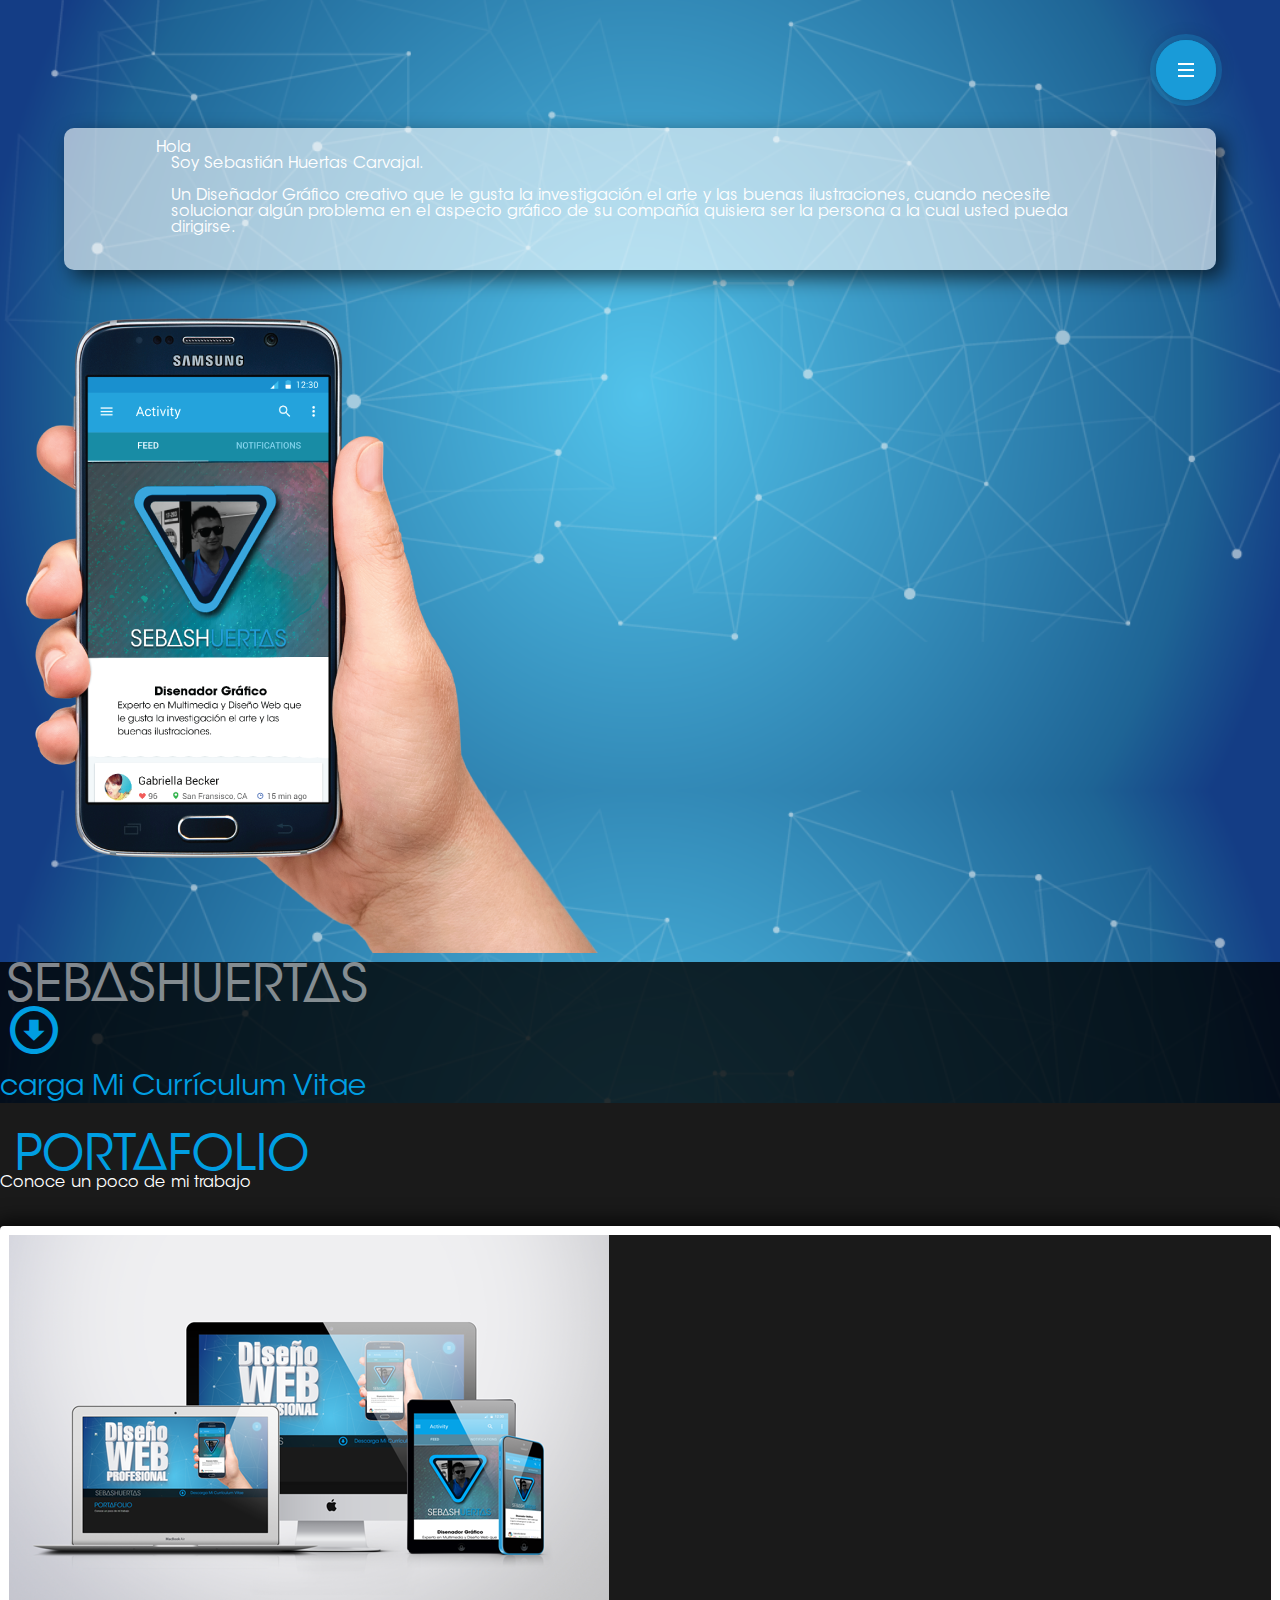
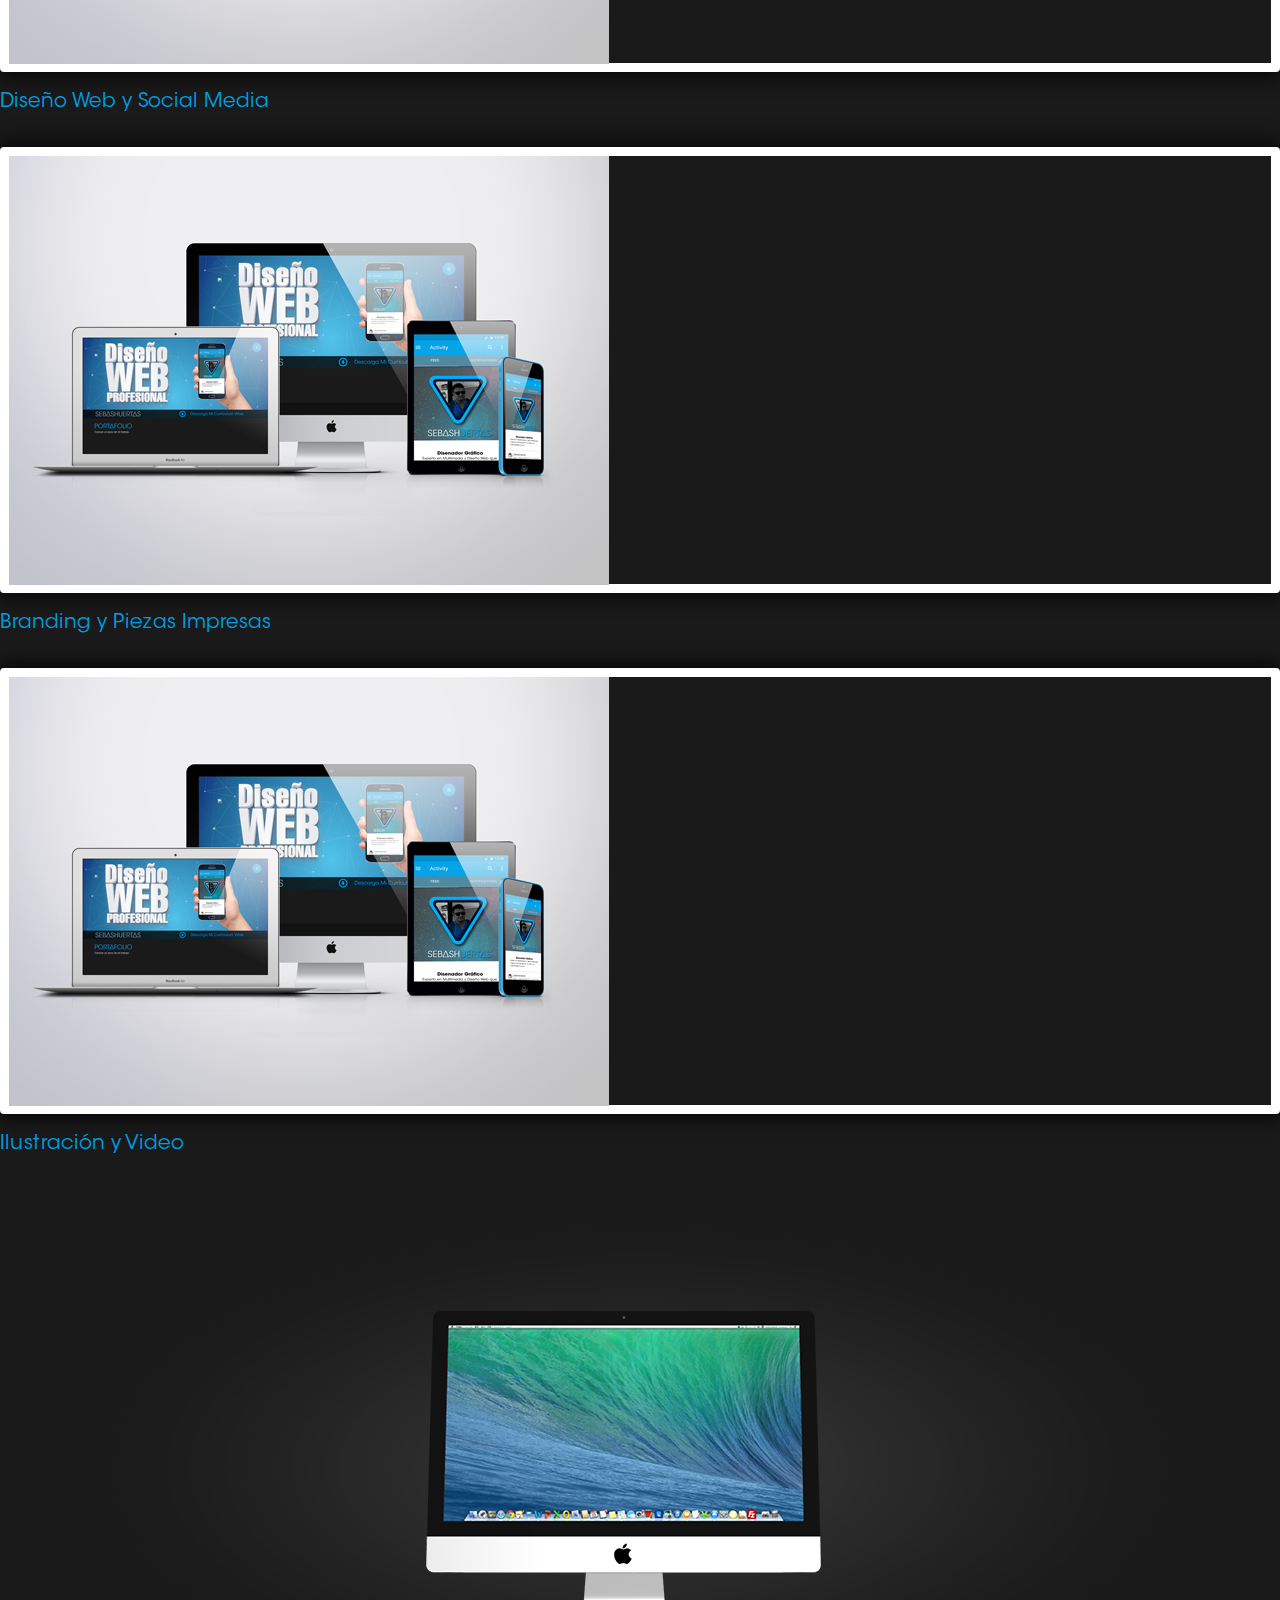
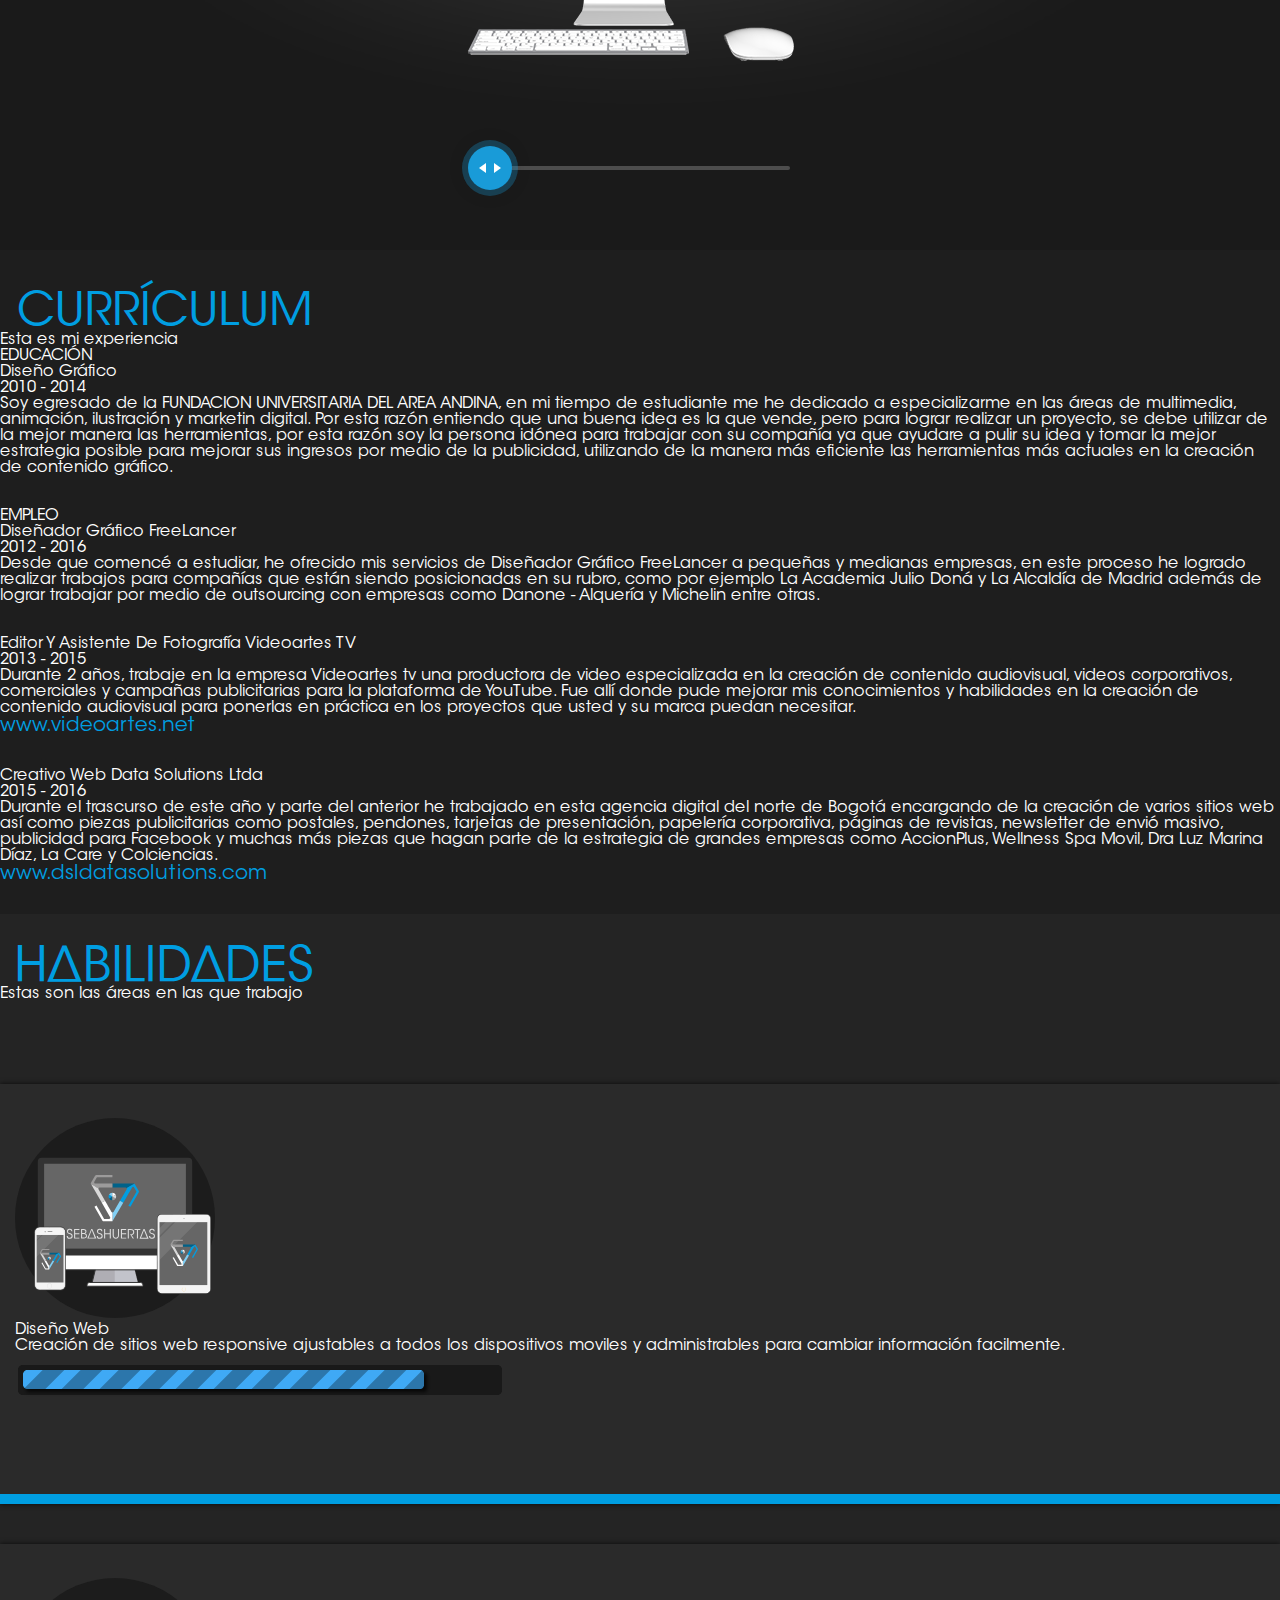
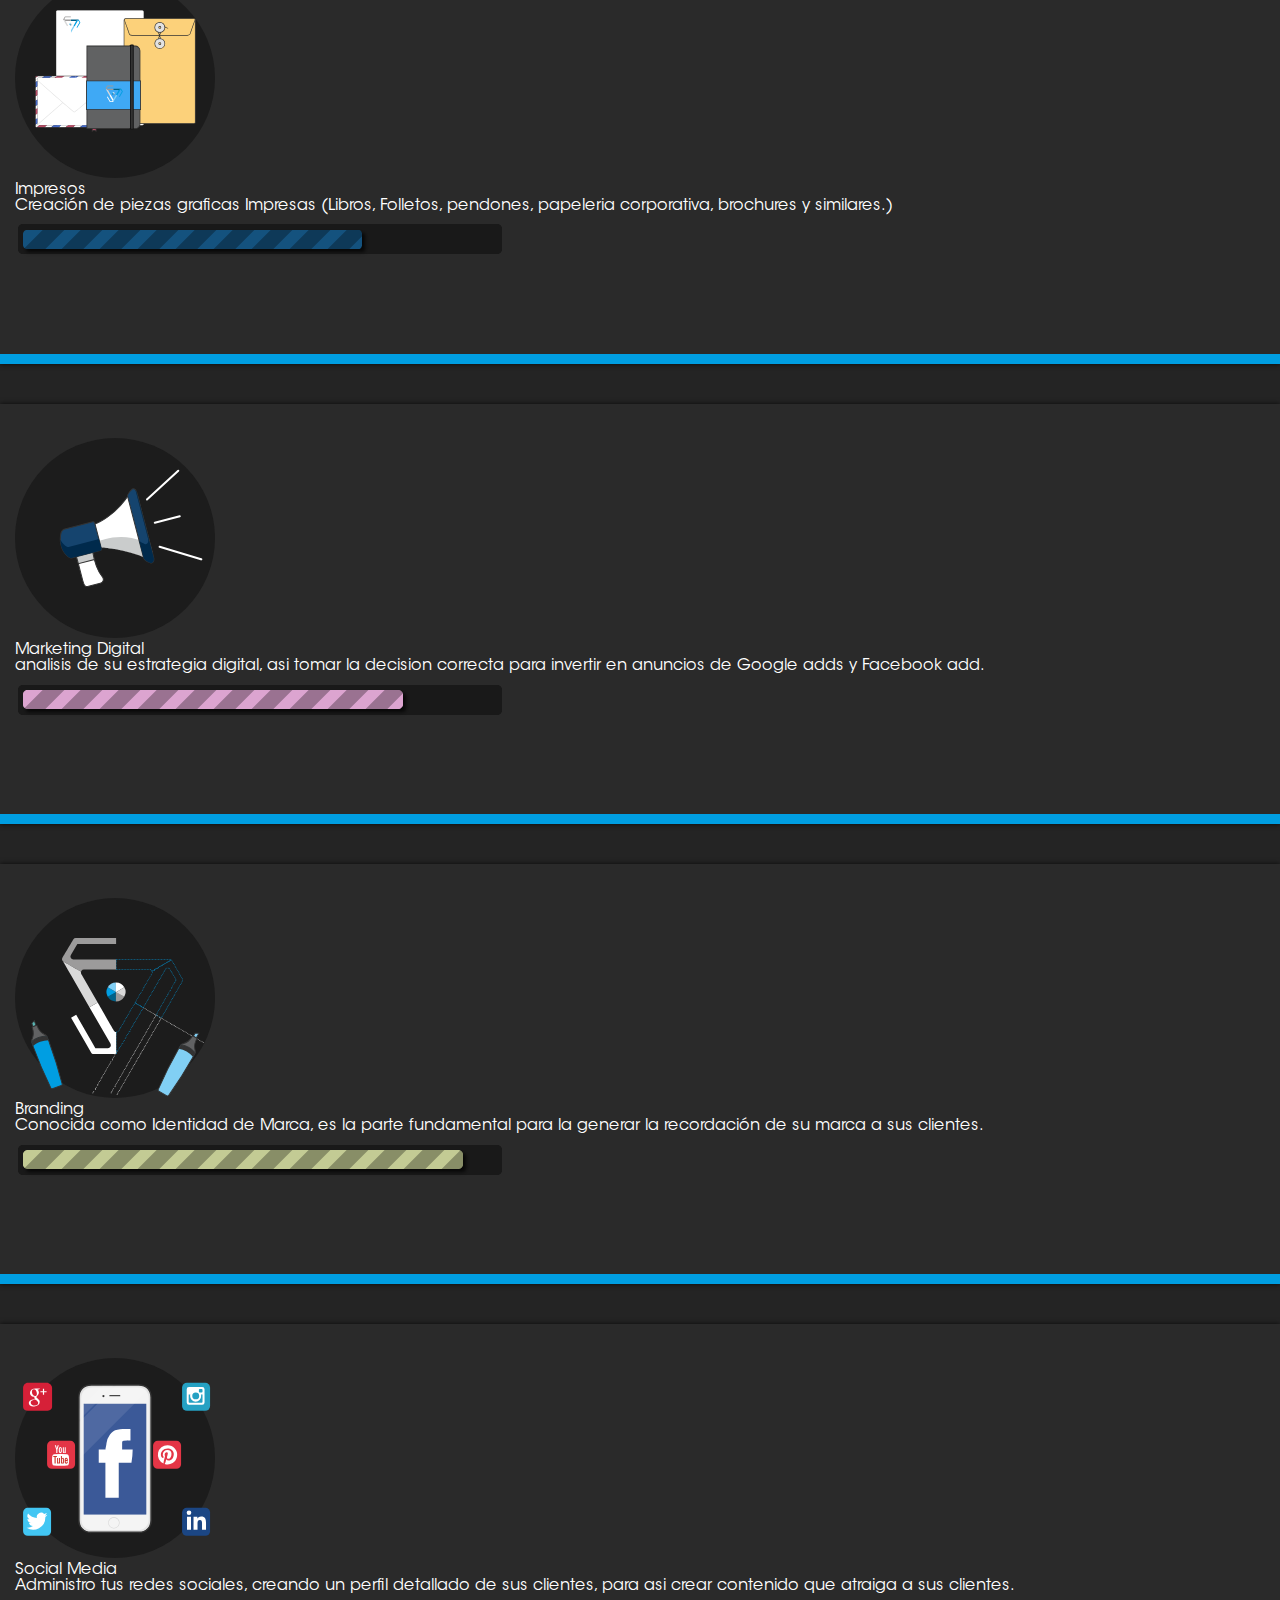
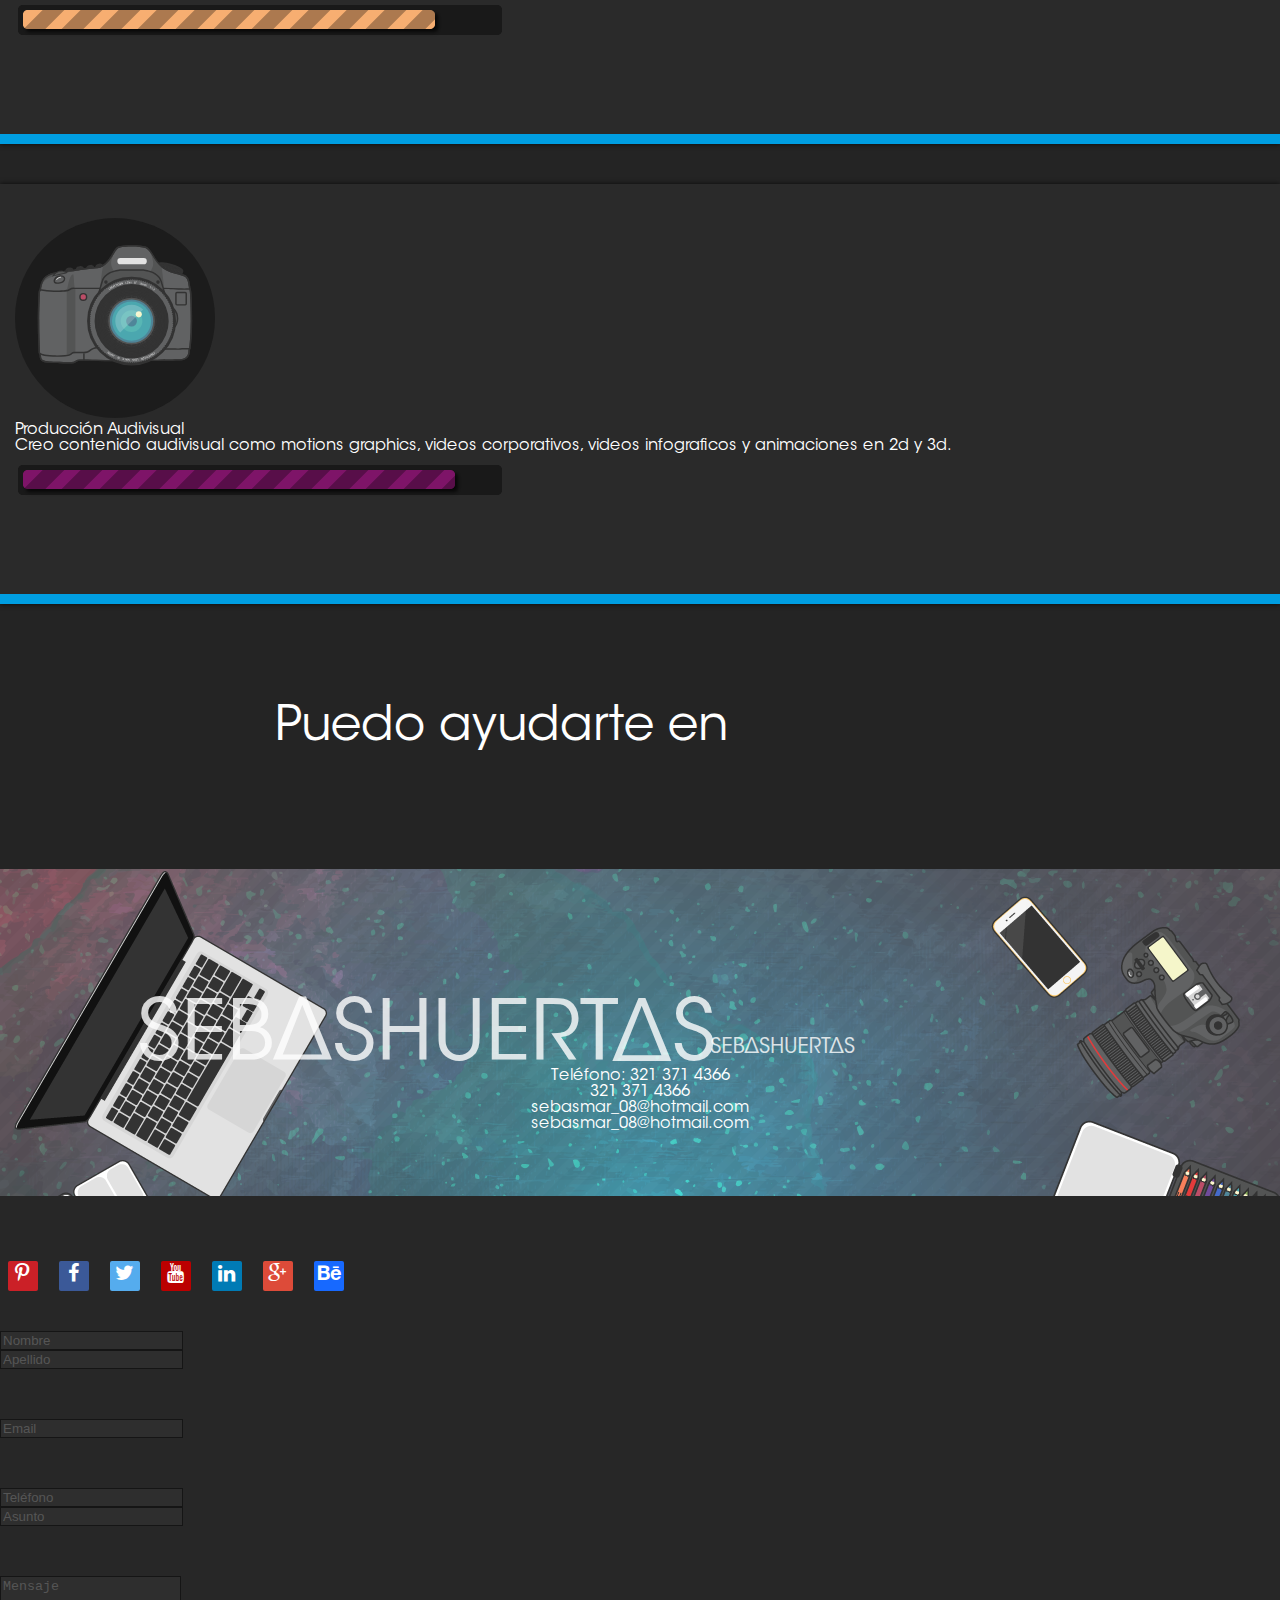
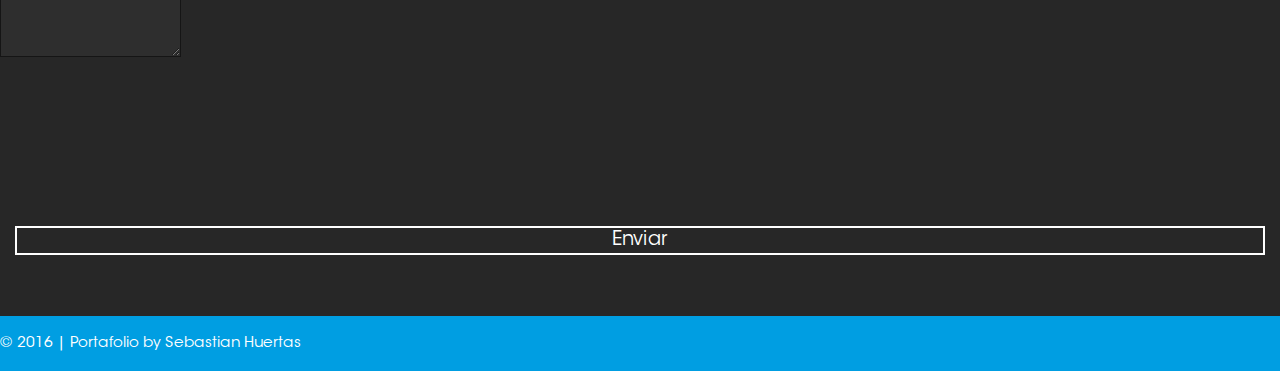
==== commit 4e1024dd: "foto_provicional" ====
--- a/index.html
+++ b/index.html
@@ -1,7 +1,7 @@
-<!doctype html>
-<html lang="en" class="no-js">
-<head>
-	<meta charset="UTF-8">
+<!doctype html>
+<html lang="en" class="no-js">
+<head>
+	<meta charset="UTF-8">
 	<meta name="viewport" content="width=device-width, initial-scale=1">
 	<!-- para SEO -->
 	<meta name="description" content="Soy Sebastian Huertas Diseñador Gráfico de bógota profesional en la creacion de contenido como videos, videos corporativos, sitios web responsive, identidad de marca y todo lo que en su empresa necesite en el ambito gráfico.">
@@ -12,10 +12,10 @@
 	<link href="./css/iconos_seb.css" rel="stylesheet">
 
 	<link rel="shortcut icon" href="img/icono.png"/>
-
-	<link rel="stylesheet" href="css/reset.css"> <!-- CSS reset -->
-	<link rel="stylesheet" href="css/style.css"> <!-- Resource style -->
-	<script src="js/modernizr.js"></script>
+
+	<link rel="stylesheet" href="css/reset.css"> <!-- CSS reset -->
+	<link rel="stylesheet" href="css/style.css"> <!-- Resource style -->
+	<script src="js/modernizr.js"></script>
 
 	<script>
   (function(i,s,o,g,r,a,m){i['GoogleAnalyticsObject']=r;i[r]=i[r]||function(){
@@ -29,8 +29,8 @@
 	<link href="https://maxcdn.bootstrapcdn.com/bootstrap/3.3.6/css/bootstrap.min.css" rel="stylesheet" integrity="sha384-1q8mTJOASx8j1Au+a5WDVnPi2lkFfwwEAa8hDDdjZlpLegxhjVME1fgjWPGmkzs7" crossorigin="anonymous">
 
 	<title>Diseñador Gráfico Profesional Sebastian Huertas</title>
-</head>
-<body>
+</head>
+<body>
 	<header>
 		<nav class="cd-stretchy-nav">
 			<a class="cd-nav-trigger" href="#0">
@@ -62,7 +62,7 @@
 				</div>
 			</div>
 			<div class="col-md-5 pull-right">
-				<img src="img/foto_web.png" alt="" />
+				<img src="img/foto_web2.png" alt="" />
 			</div>
 		</div>
 		<div class="container-fluid descarga">
@@ -102,7 +102,7 @@
 					</figcaption>
 				</figure>
 			</div>
-			</a>
+			</a>
 
 			<!--Modal1-->
 			<div class="modal fade" id="disenoweb">
@@ -328,8 +328,8 @@
 <!-- Bootstrap Core JavaScript -->
 		<script src="js/bootstrap.min.js"></script>
 
-<script src="js/jquery-2.1.4.js"></script>
-<script src="js/jquery.mobile.custom.min.js"></script>
-<script src="js/main.js"></script> <!-- Resource jQuery -->
-</body>
+<script src="js/jquery-2.1.4.js"></script>
+<script src="js/jquery.mobile.custom.min.js"></script>
+<script src="js/main.js"></script> <!-- Resource jQuery -->
+</body>
 </html>
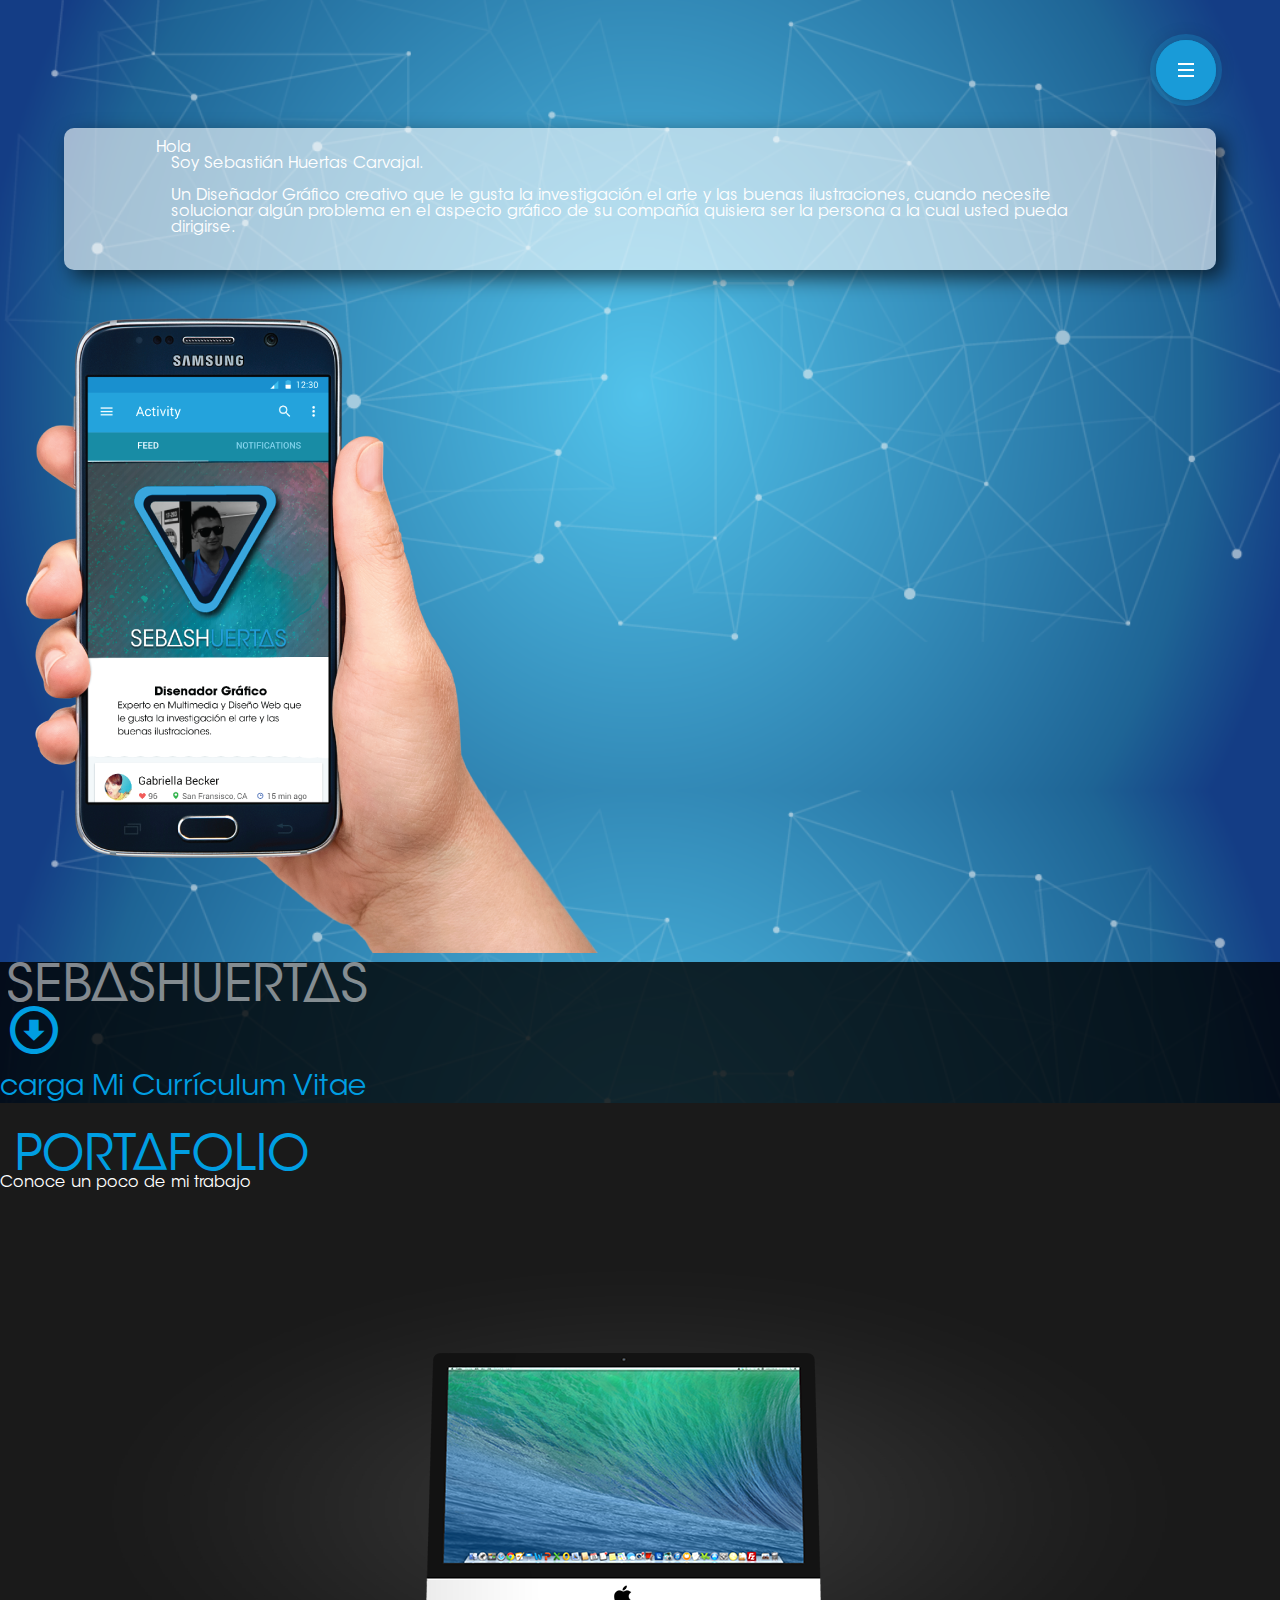
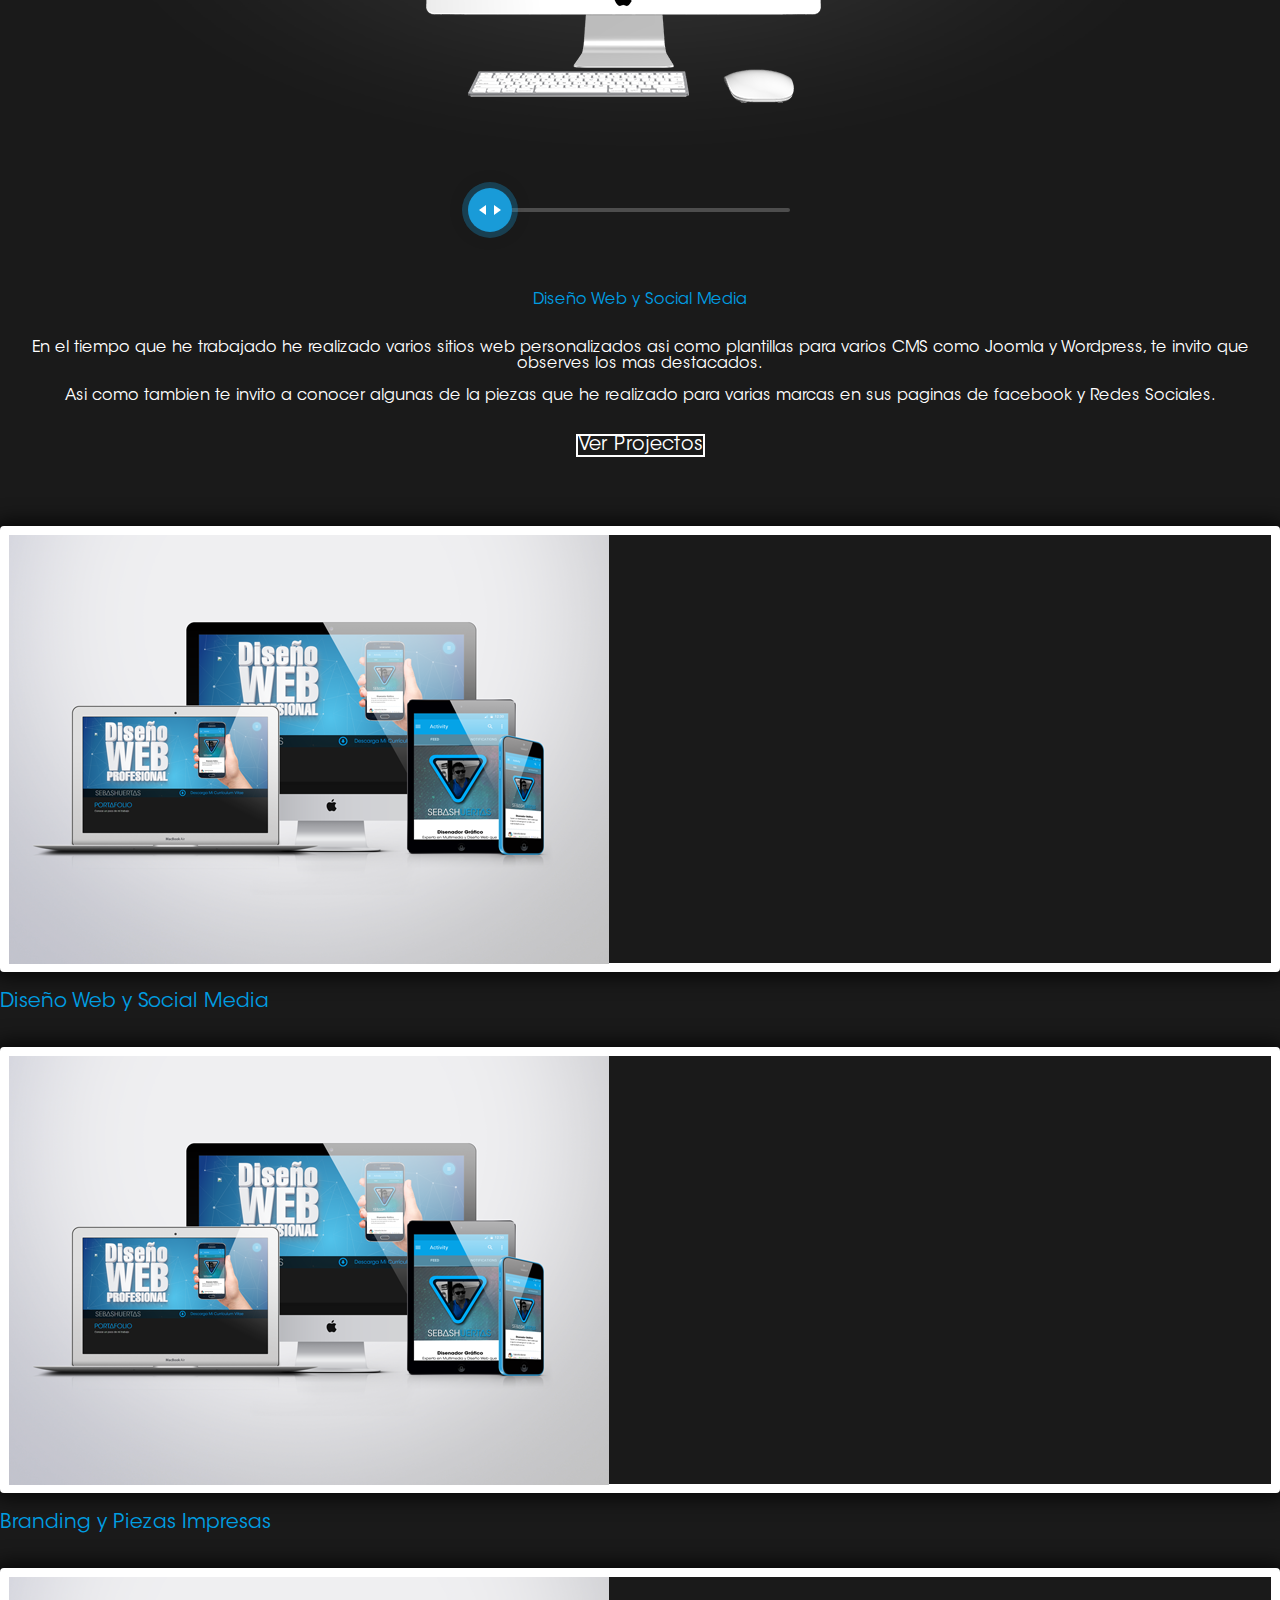
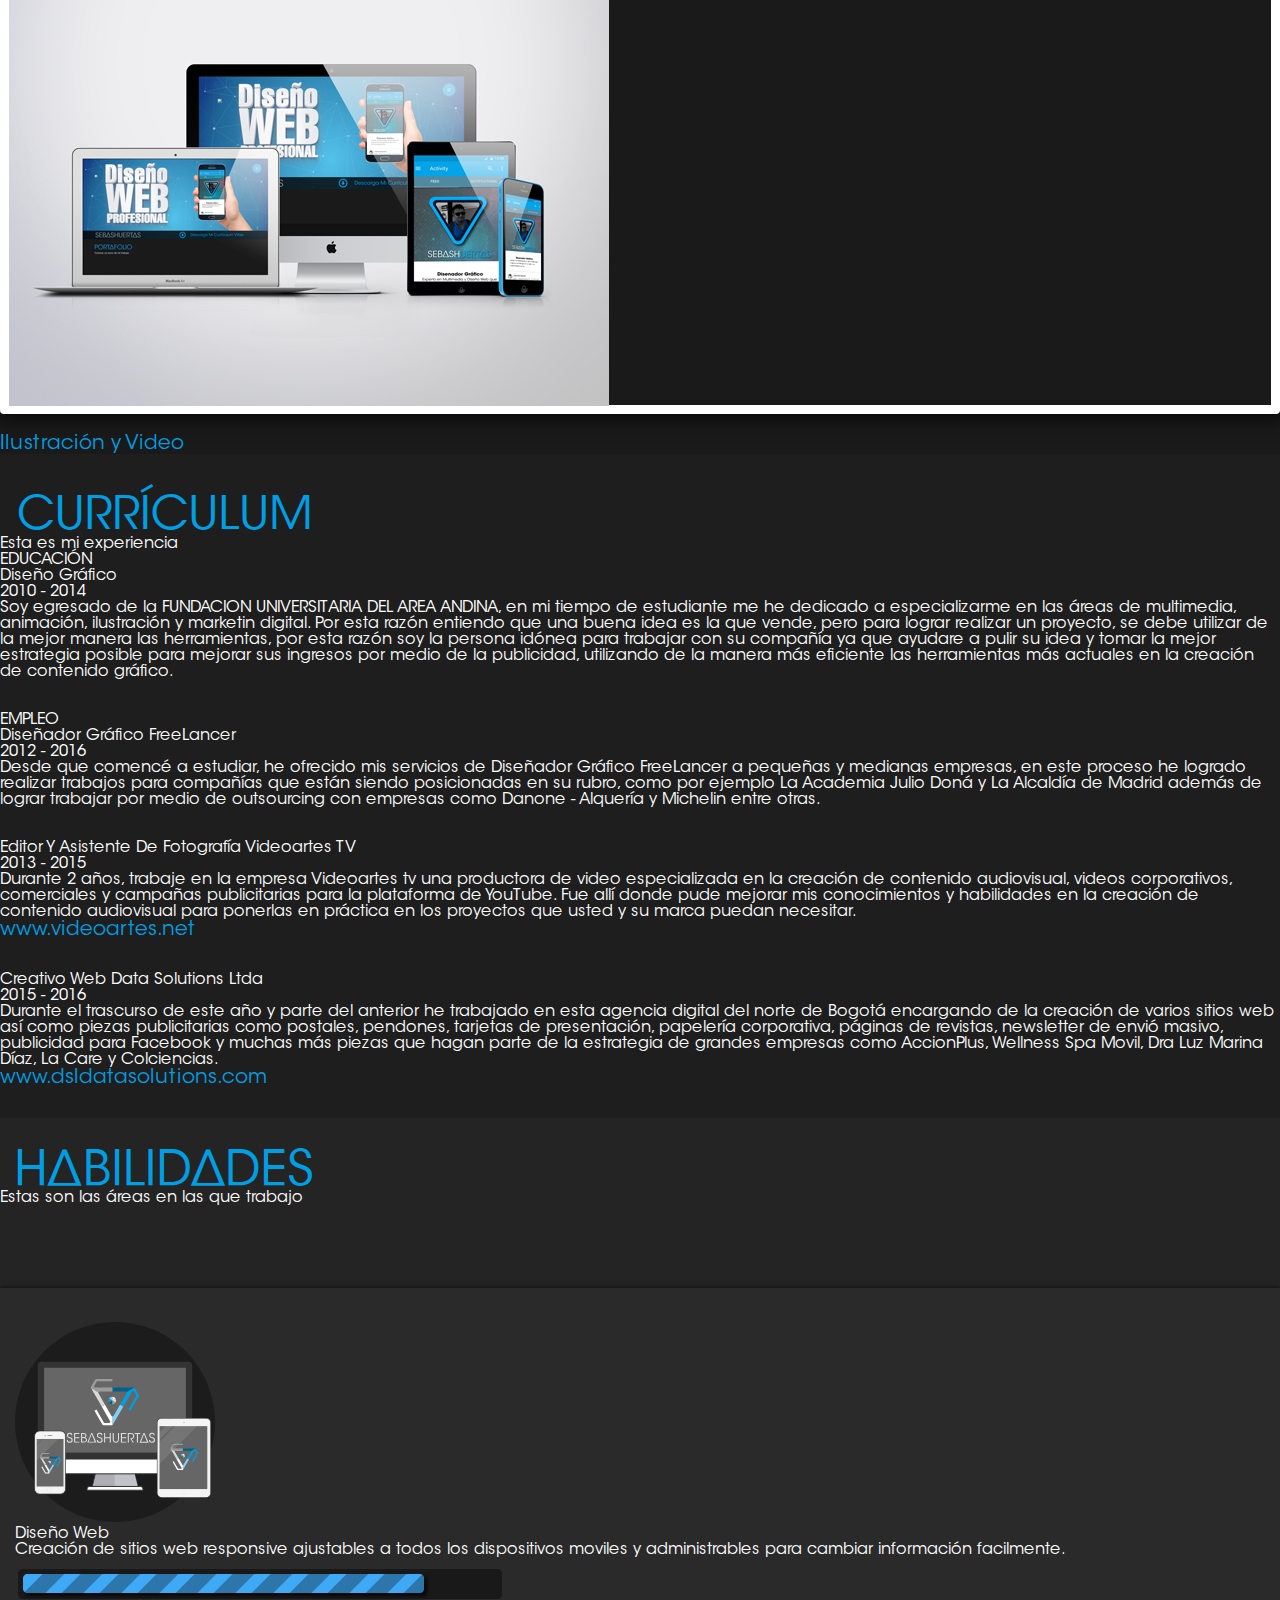
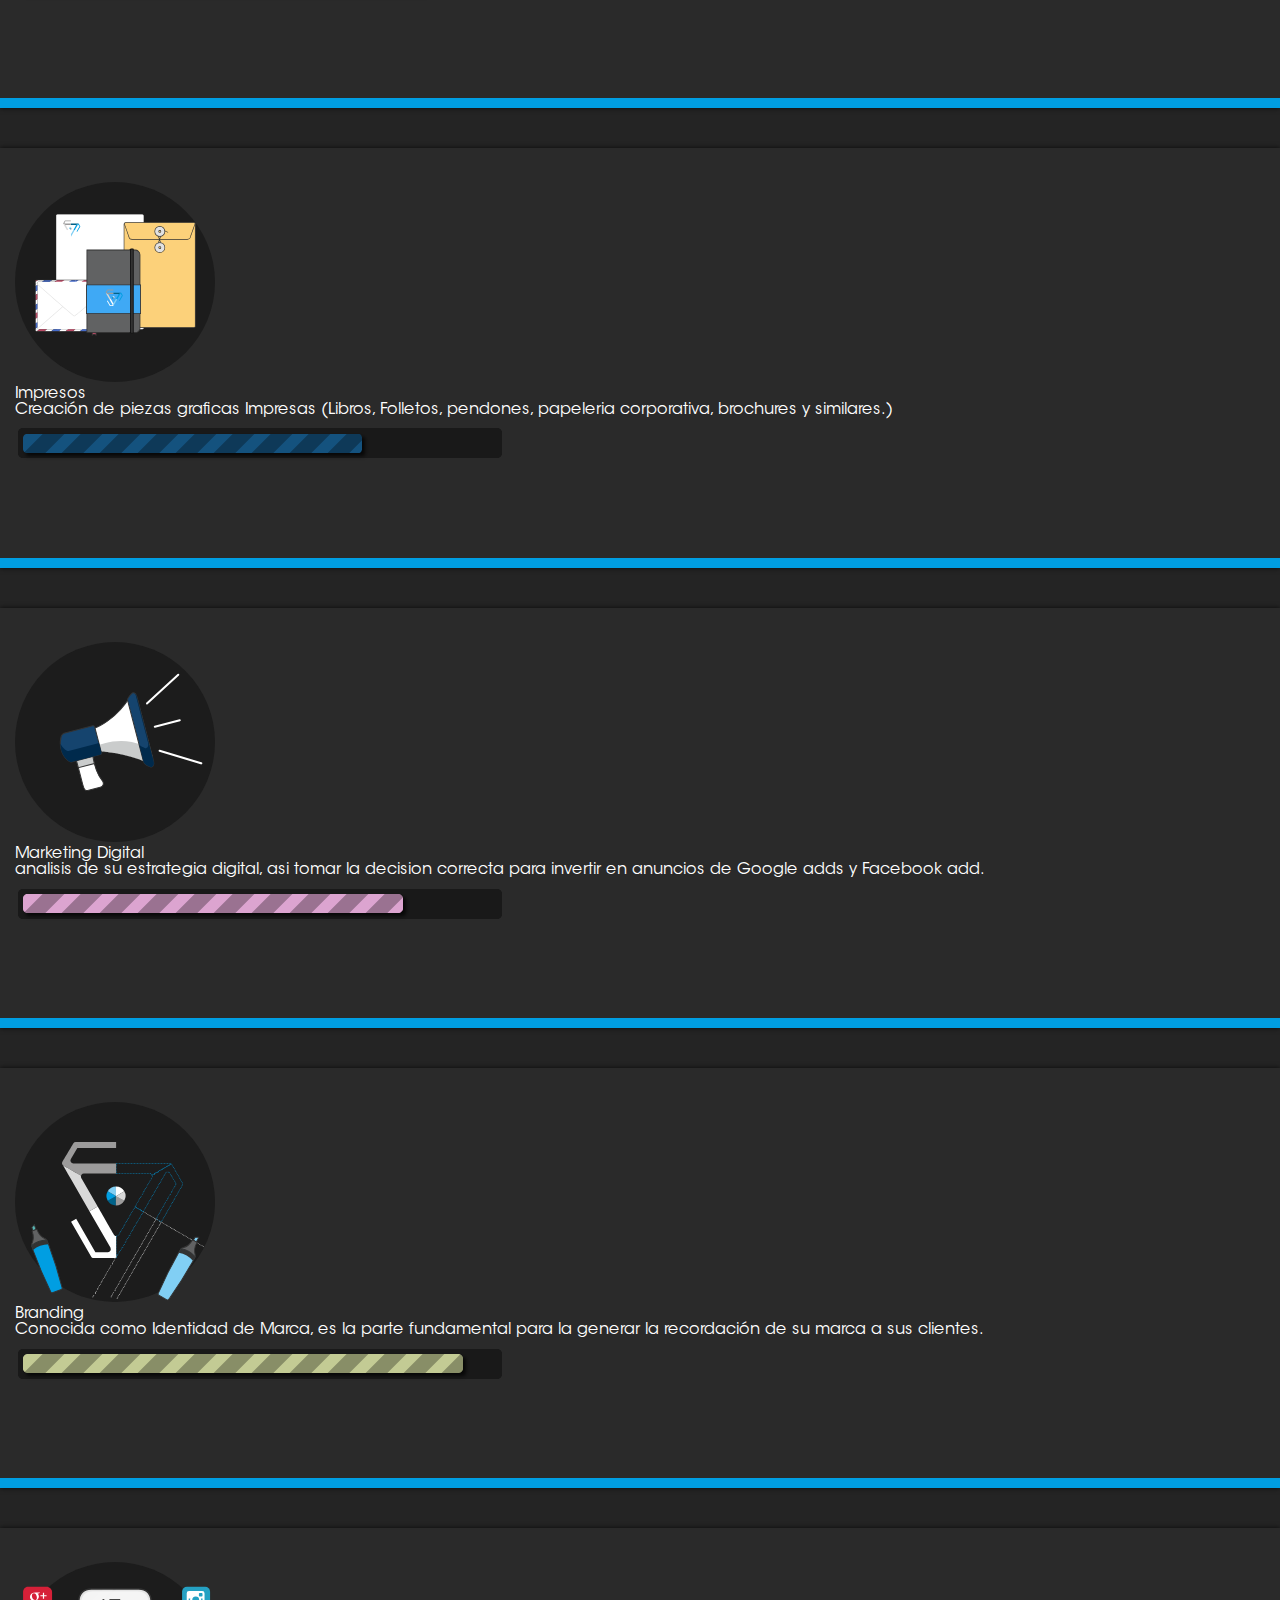
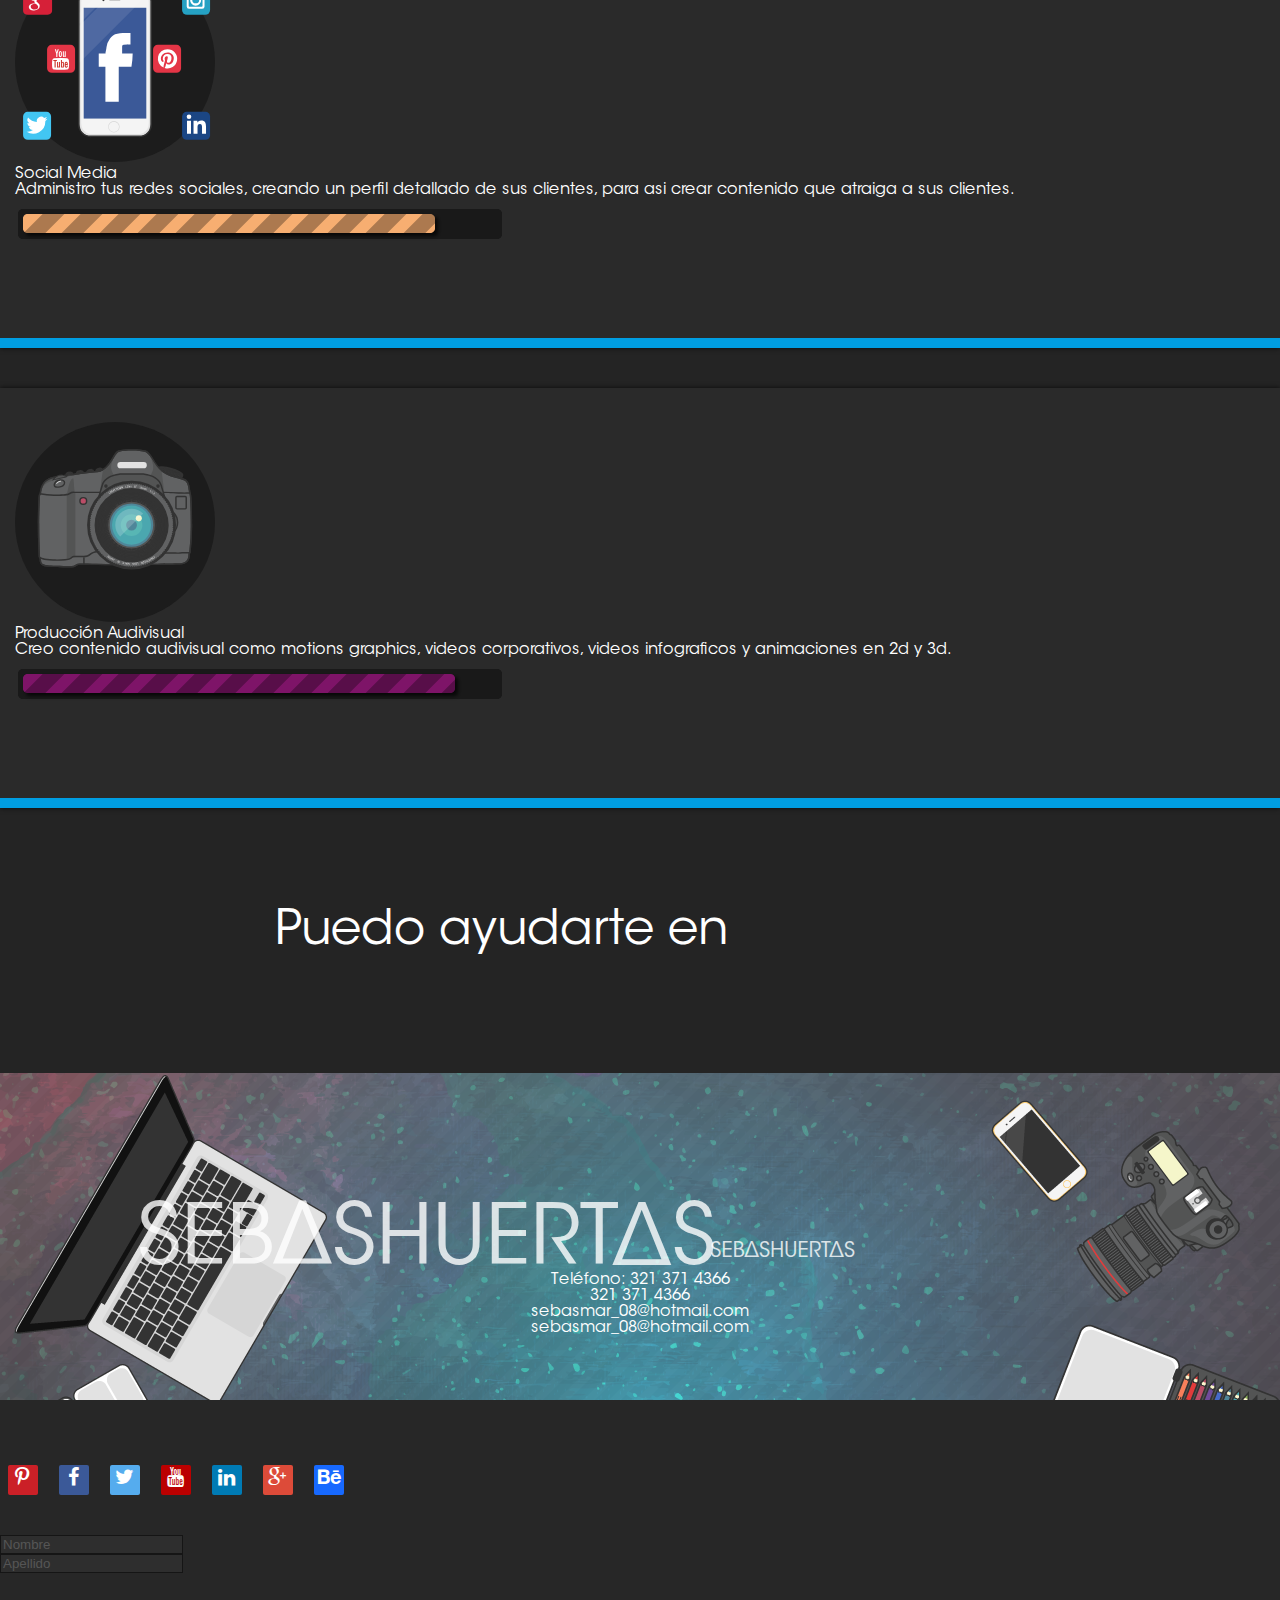
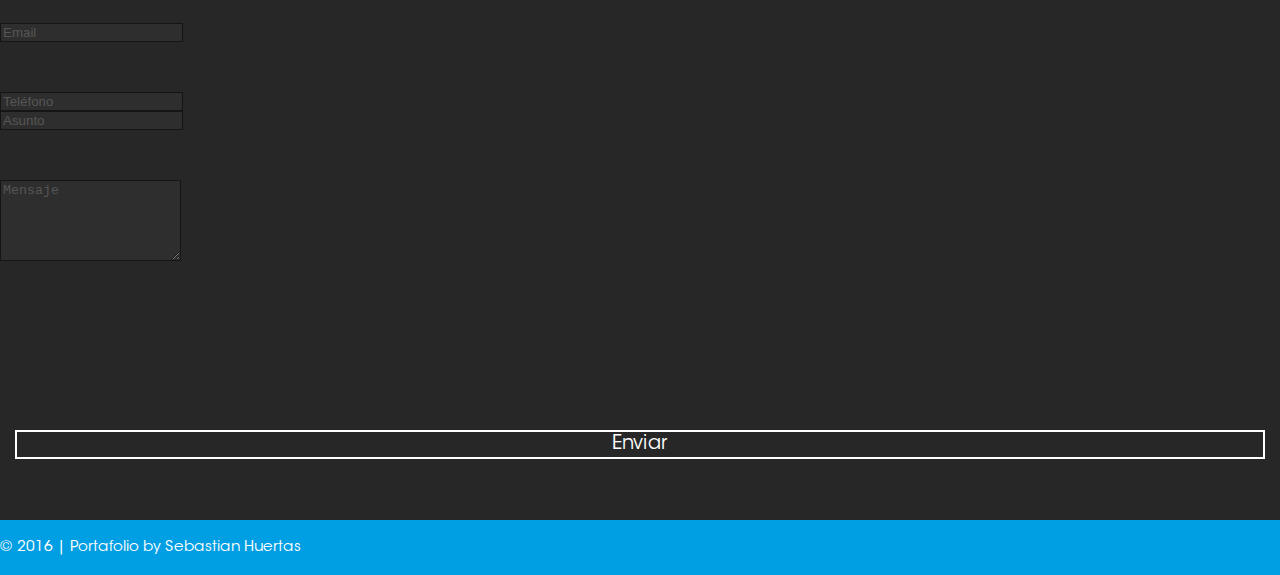
==== commit 0402cca5: "Cambios galeria" ====
--- a/index.html
+++ b/index.html
@@ -1,335 +1,477 @@
-<!doctype html>
-<html lang="en" class="no-js">
-<head>
-	<meta charset="UTF-8">
-	<meta name="viewport" content="width=device-width, initial-scale=1">
-	<!-- para SEO -->
-	<meta name="description" content="Soy Sebastian Huertas Diseñador Gráfico de bógota profesional en la creacion de contenido como videos, videos corporativos, sitios web responsive, identidad de marca y todo lo que en su empresa necesite en el ambito gráfico.">
-		<meta name="keywords" content="diseño, web,branding, identidad de marca, ilustración, diseñador gráfico">
-		<meta name="robots" content="index, follow">
-	<!-- Fonts Cargadas -->
-	<link href="stylesheet.css" rel="stylesheet">
-	<link href="./css/iconos_seb.css" rel="stylesheet">
-
-	<link rel="shortcut icon" href="img/icono.png"/>
-
-	<link rel="stylesheet" href="css/reset.css"> <!-- CSS reset -->
-	<link rel="stylesheet" href="css/style.css"> <!-- Resource style -->
-	<script src="js/modernizr.js"></script>
-
-	<script>
-  (function(i,s,o,g,r,a,m){i['GoogleAnalyticsObject']=r;i[r]=i[r]||function(){
-  (i[r].q=i[r].q||[]).push(arguments)},i[r].l=1*new Date();a=s.createElement(o),
-  m=s.getElementsByTagName(o)[0];a.async=1;a.src=g;m.parentNode.insertBefore(a,m)
-  })(window,document,'script','https://www.google-analytics.com/analytics.js','ga');
-  ga('create', 'UA-79421593-1', 'auto');
-  ga('send', 'pageview');
-</script>
-	<!-- boostrap -->
-	<link href="https://maxcdn.bootstrapcdn.com/bootstrap/3.3.6/css/bootstrap.min.css" rel="stylesheet" integrity="sha384-1q8mTJOASx8j1Au+a5WDVnPi2lkFfwwEAa8hDDdjZlpLegxhjVME1fgjWPGmkzs7" crossorigin="anonymous">
-
-	<title>Diseñador Gráfico Profesional Sebastian Huertas</title>
-</head>
-<body>
-	<header>
-		<nav class="cd-stretchy-nav">
-			<a class="cd-nav-trigger" href="#0">
-				Menu
-				<span aria-hidden="true"></span>
-			</a>
-			<ul>
-				<li ><a href="#home" class="active demo-icon icon-heart"><span class="">Home</span></a></li>
-				<li><a href="#portafolio"><span>Portafolio</span></a></li>
-				<li><a href="#experiencia"><span>Currículum</span></a></li>
-				<li><a href="#habilidades"><span>Habilidades</span></a></li>
-				<li><a href="#contacto"><span>Contacto</span></a></li>
-
-			</ul>
-
-			<span aria-hidden="true" class="stretchy-nav-bg"></span>
-		</nav>
-	</header>
-	<!-- Home -->
-	<section id="home">
-		<div class="container">
-			<div class="col-md-6 p-perfil">
-				<div class="perfil">
-					<h1 class="font"><strong>Hola</strong></h1>
-					<h4 class="font left-2">
-						Soy <strong>Sebastián Huertas Carvajal.</strong><br><br>
-						Un Diseñador Gráfico creativo que le gusta la investigación el arte y las buenas ilustraciones, cuando necesite solucionar algún problema en el aspecto gráfico de su compañía quisiera ser la persona a la cual usted pueda dirigirse.
-					</h4>
-				</div>
-			</div>
-			<div class="col-md-5 pull-right">
-				<img src="img/foto_web2.png" alt="" />
-			</div>
-		</div>
-		<div class="container-fluid descarga">
-				<div class="container">
-				<div class="col-md-4 top-2">
-					<i class="demo-icon icon-yo yo"></i>
-				</div>
-				<div class="col-md-6 pull-right">
-					<a href="SebastianHuertas.pdf" target="_blank">
-						<div class="col-md-3 col-xs-3">
-							<i class="demo-icon icon-download small"></i>
-						</div>
-					<h3 class="azul-font col-md-9 col-xs-9">Descarga Mi Currículum Vitae</h3>
-					</a>
-				</div>
-			</div>
-		</div>
-	</section>
-
-<!-- portafolio -->
-<section id="portafolio">
-	<div class="container">
-		<i class="demo-icon icon-portafolio title"></i>
-		<div class="col-md-12 col-xs-12">
-			<h4 class="blanco">Conoce un poco de mi trabajo</h4>
-		</div>
-	</div>
-
-	<!--Galeria -->
-	<div class="container">
-		<div class="col-md-4">
-			<a href="disenoweb.html" class="" data-toggle="modal" data-target="#disenoweb">
-			<div class="demo img-style">
-				<figure class="imghvr-flip-horiz"><img src="img/diseño_web.png" class="img-responsive" alt="example-image">
-					<figcaption>
-						<h3>Web Responsive</h3>
-					</figcaption>
-				</figure>
-			</div>
-			</a>
-
-			<!--Modal1-->
-			<div class="modal fade" id="disenoweb">
-
-			</div>
-			<!-- fin modal-->
-			<p class="azul">Diseño Web y Social Media</p>
-		</div>
-			<div class="col-md-4">
-				<a href="#0" class="">
-				<div class="demo img-style">
-					<figure class="imghvr-flip-horiz"><img src="img/diseño_web.png" class="img-responsive" alt="example-image">
-						<figcaption>
-							<h3>Hello World</h3>
-						</figcaption>
-					</figure>
-				</div>
-				</a>
-				<p class="azul">Branding y Piezas Impresas</p>
-			</div>
-			<div class="col-md-4">
-				<a href="#ilustracion" class="" data-toggle="modal">
-				<div class="demo img-style">
-					<figure class="imghvr-flip-horiz"><img src="img/diseño_web.png" class="img-responsive" alt="example-image">
-						<figcaption>
-							<h3>Hello World</h3>
-						</figcaption>
-					</figure>
-				</div>
-				</a>
-				<p class="azul">Ilustración y Video</p>
-			</div>
-	</div>
-	<!--Giro 360 -->
-	<div class="cd-product-viewer-wrapper" data-frame="16" data-friction="0.33">
-		<div>
-			<figure class="product-viewer">
-				<img src="img/img-loading.jpg" alt="Product Preview">
-				<div class="product-sprite" data-image="img/img-sprite.png"></div>
-			</figure> <!-- .product-viewer -->
-
-			<div class="cd-product-viewer-handle">
-				<span class="fill"></span>
-				<span class="handle">Handle</span>
-			</div>
-		</div> <!-- .cd-product-viewer-handle -->
-	</div> <!-- .cd-product-viewer-wrapper -->
-</section>
-<!-- Modales -->
-
-
-
-<!-- Experiencia -->
-<section id="experiencia">
-	<div class="container">
-		<i class="demo-icon icon-curriculum title-2"></i>
-		<div class="col-md-12 col-xs-12">
-			<h4 class="blanco">Esta es mi experiencia</h4>
-		</div>
-	</div>
-	<!-- Educacion -->
-	<div class="container">
-		<div class="col-md-10 col-md-offset-1 blanco">
-			<h2 class="font">EDUCACIÓN</h2>
-			<h4 class="font">Diseño Gráfico <br> 2010 - 2014</h4>
-			<p>Soy egresado de la <strong>FUNDACION UNIVERSITARIA DEL AREA ANDINA,</strong> en mi tiempo de estudiante me he dedicado a especializarme en las áreas de multimedia, animación, ilustración y marketin digital. Por esta razón entiendo que una buena idea es la que vende, pero para lograr realizar un proyecto, se debe utilizar de la mejor manera las herramientas, por esta razón soy la persona idónea para trabajar con su compañía ya que ayudare a pulir su idea y tomar la mejor estrategia posible para mejorar sus ingresos por medio de la publicidad, utilizando de la manera más eficiente las herramientas más actuales en la creación de contenido gráfico.</p>
-			<br><br>
-			<h2 class="font">EMPLEO</h2>
-			<h4 class="font">Diseñador Gráfico FreeLancer <br>2012 - 2016</h4>
-			<p>Desde que comencé a estudiar, he ofrecido mis servicios de  Diseñador Gráfico FreeLancer a pequeñas y medianas empresas, en este proceso he logrado realizar trabajos para compañías que están siendo posicionadas en su rubro, como por ejemplo La Academia Julio Doná y La Alcaldía de Madrid además de lograr trabajar por medio de outsourcing con empresas como Danone - Alquería y Michelin entre otras.</p>
-			<br><br>
-			<h4 class="font">Editor Y Asistente De Fotografía Videoartes TV<br>2013 - 2015</h4>
-			<p>Durante 2 años, trabaje en la empresa Videoartes tv una productora de video especializada en la creación de contenido audiovisual, videos corporativos, comerciales y campañas publicitarias para la plataforma de YouTube. Fue allí donde pude mejorar mis conocimientos y habilidades en la creación de contenido audiovisual para ponerlas en práctica en los proyectos que usted y su marca puedan necesitar.</p>
-			<a href="http://videoartes.net/" target="_blank" class="azul">www.videoartes.net</a>
-			<br><br><br>
-			<h4 class="font">Creativo Web Data Solutions Ltda<br>2015 - 2016</h4>
-			<p>Durante el trascurso de este año y parte del anterior he trabajado en esta agencia digital del norte de Bogotá encargando de la creación de varios sitios web así como piezas publicitarias como postales, pendones, tarjetas de presentación, papelería corporativa, páginas de revistas, newsletter de envió masivo, publicidad para Facebook y muchas más piezas que hagan parte de la estrategia de grandes empresas como AccionPlus, Wellness Spa Movil, Dra Luz Marina Díaz, La Care y Colciencias.</p>
-			<a href="http://www.dsldatasolutions.com/" target="_blank" class="azul">www.dsldatasolutions.com</a>
-			<br>
-		</div>
-	</div>
-</section>
-<section id="habilidades">
-	<div class="container">
-		<i class="demo-icon icon-habilidades title"></i>
-		<div class="col-md-12 col-xs-12">
-			<h4 class="blanco">Estas son las áreas en las que trabajo</h4>
-		</div>
-		<br><br>
-		<div class="top-1">
-			<div class="">
-			<div class="col-md-4">
-			<div class="bg-skill">
-			<img src="../img/skill-1.svg" alt="" class="img-responsive center-block"/>
-			<h3 class="text-center blanco font">Diseño Web</h3>
-			<article class="font blanco text-center">Creación de sitios web responsive ajustables a todos los dispositivos moviles y administrables para cambiar información facilmente.</article>
-			<img src="img/barra1.png">
-			</div>
-			</div>
-			<div class="col-md-4">
-			<div class="bg-skill">
-			<img src="../img/skill-2.svg" alt="" class="img-responsive center-block"/>
-			<h3 class="text-center blanco font">Impresos</h3>
-			<article class="font blanco text-center">Creación de piezas graficas Impresas (Libros, Folletos, pendones, papeleria corporativa, brochures y similares.)</article>
-			<img src="img/barra2.png">
-			</div>
-			</div>
-			<div class="col-md-4">
-			<div class="bg-skill">
-			<img src="../img/skill-3.svg" alt="" class="img-responsive center-block"/>
-			<h3 class="text-center blanco font">Marketing Digital</h3>
-			<article class="font blanco text-center">analisis de su estrategia digital, asi tomar la decision correcta para invertir en anuncios de Google adds y Facebook add.</article>
-			<img src="img/barra3.png">
-			</div>
-			</div>
-			<div class="col-md-4">
-			<div class="bg-skill">
-			<img src="../img/skill-4.svg" alt="" class="img-responsive center-block"/>
-			<h3 class="text-center blanco font">Branding</h3>
-			<article class="font blanco text-center">Conocida como Identidad de Marca, es la parte fundamental para la generar la recordación de su marca a sus clientes.</article>
-			<img src="img/barra4.png">
-			</div>
-			</div>
-			<div class="col-md-4">
-			<div class="bg-skill">
-			<img src="../img/skill-5.svg" alt="" class="img-responsive center-block"/>
-			<h3 class="text-center blanco font">Social Media</h3>
-			<article class="font blanco text-center">Administro tus redes sociales, creando un perfil detallado de sus clientes, para asi crear contenido que atraiga a sus clientes.</article>
-			<img src="img/barra5.png">
-			</div>
-			</div>
-			<div class="col-md-4">
-			<div class="bg-skill">
-			<img src="../img/skill-6.svg" alt="" class="img-responsive center-block"/>
-			<h3 class="text-center blanco font">Producción Audivisual</h3>
-			<article class="font blanco text-center">Creo contenido audivisual como motions graphics, videos corporativos, videos infograficos y animaciones en 2d y 3d.</article>
-			<img src="img/barra6.png">
-			</div>
-			</div>
-			</div>
-			</div>
-		</div>
-			<section class="cd-intro">
-				<h1 class="cd-headline letters rotate-2">
-					<span class="font blanco">Puedo ayudarte en</span>
-					<span class="cd-words-wrapper">
-						<b class="is-visible azull">Videos</b>
-						<b class="font blanco">DiseñoWeb</b>
-						<b class="azull">Branding</b>
-						<b class="font blanco">Marketing</b>
-					</span>
-				</h1>
-			</section>
-	</div>
-</section>
-<section id="contacto">
-	<div class="blue">
-		<div class="container">
-			<i class="demo-icon icon-yo yo-2 hidden-xs"></i>
-			<i class="demo-icon icon-yo yo-3 visible-xs hidden"></i>
-			<h1 class=" blanco font hidden-xs">
-				Teléfono: 321 371 4366
-			</h1>
-			<h5 class="telefono blanco font visible-xs hidden">
-				321 371 4366
-			</h5>
-			<h1 class=" blanco font hidden-xs">
-				sebasmar_08@hotmail.com
-			</h1>
-			<h5 class=" blanco font visible-xs hidden">
-				sebasmar_08@hotmail.com
-			</h5>
-		</div>
-	</div>
-	<div class="container">
-		<div class="col-md-4 col-md-offset-4 social">
-			<div class="pinterest btn-redes text-center"><i class="demo-icon icon-pinterest redes"></i> </div>
-			<div class="facebook btn-redes text-center"><i class="demo-icon icon-facebook redes"></i> </div>
-			<div class="twitter btn-redes text-center"><i class="demo-icon icon-twitter redes"></i> </div>
-			<div class="youtube btn-redes text-center"><i class="demo-icon icon-youtube redes"></i></div>
-			<div class="linkedin btn-redes text-center"><i class="demo-icon icon-linkedin redes"></i></div>
-			<div class="gplus btn-redes text-center"><i class="demo-icon icon-gplus redes"></i></div>
-			<div class="behance btn-redes text-center"><i class="demo-icon icon-behance redes"></i></div>
-    </div>
-	<div class="col-md-6 col-md-offset-3">
-		<form class="top" role="form">
-			<div class="col-xs-6">
-			<input class="form-control opa" placeholder="Nombre" id="nombre" name="nombre" type="text">
-			</div>
-			<div class="col-xs-6">
-			<input class="form-control opa" placeholder="Apellido" id="apellido" name="apellido" type="text">
-			</div>
-		</form>
-		<form class="bottom" role="form">
-			<div class="col-xs-12">
-			<input class="form-control opa" placeholder="Email" id="email" name="email" type="text">
-			</div>
-		</form>
-		<form class="bottom" role="form">
-			<div class="col-xs-6">
-				<input class="form-control opa" placeholder="Teléfono" id="telefono" name="email" type="text">
-			</div>
-			<div class="col-xs-6">
-				<input class="form-control opa" placeholder="Asunto" id="asunto" name="asunto" type="text">
-			</div>
-		</form>
-		<form class="bottom" role="form">
-			<div class="col-xs-12">
-  		<textarea class="form-control opa" placeholder="Mensaje" rows="5" id="mensaje" name="mensaje"></textarea>
-		</div>
-		</form>
-		<div class="left btn-top">
-			<button type="submit" name="enviar" id="enviar" value="Enviar" class="btn  btn-enviar">Enviar</button>
-		</div>
-		<br>
-		<div id="result"></div>
-	</div>
-</div>
-</section>
-<section id="footer">
-	<p class="creditos text-center">© 2016 | Portafolio by <strong>Sebastian Huertas</strong></p>
-</section>
-<!-- Bootstrap Core JavaScript -->
-		<script src="js/bootstrap.min.js"></script>
-
-<script src="js/jquery-2.1.4.js"></script>
-<script src="js/jquery.mobile.custom.min.js"></script>
-<script src="js/main.js"></script> <!-- Resource jQuery -->
-</body>
-</html>
+<!doctype html>
+<html lang="en" class="no-js">
+<head>
+	<meta charset="UTF-8">
+	<meta name="viewport" content="width=device-width, initial-scale=1">
+	<!-- para SEO -->
+	<meta name="description" content="Soy Sebastian Huertas Diseñador Gráfico de bógota profesional en la creacion de contenido como videos, videos corporativos, sitios web responsive, identidad de marca y todo lo que en su empresa necesite en el ambito gráfico.">
+		<meta name="keywords" content="diseño, web,branding, identidad de marca, ilustración, diseñador gráfico">
+		<meta name="robots" content="index, follow">
+	<!-- Fonts Cargadas -->
+	<link href="stylesheet.css" rel="stylesheet">
+	<link href="./css/iconos_seb.css" rel="stylesheet">
+
+	<link rel="shortcut icon" href="img/icono.png"/>
+
+	<link rel="stylesheet" href="css/reset.css"> <!-- CSS reset -->
+	<link rel="stylesheet" href="css/style.css"> <!-- Resource style -->
+	<script src="js/modernizr.js"></script>
+
+	<script>
+  (function(i,s,o,g,r,a,m){i['GoogleAnalyticsObject']=r;i[r]=i[r]||function(){
+  (i[r].q=i[r].q||[]).push(arguments)},i[r].l=1*new Date();a=s.createElement(o),
+  m=s.getElementsByTagName(o)[0];a.async=1;a.src=g;m.parentNode.insertBefore(a,m)
+  })(window,document,'script','https://www.google-analytics.com/analytics.js','ga');
+  ga('create', 'UA-79421593-1', 'auto');
+  ga('send', 'pageview');
+</script>
+	<!-- boostrap -->
+	<link href="https://maxcdn.bootstrapcdn.com/bootstrap/3.3.6/css/bootstrap.min.css" rel="stylesheet" integrity="sha384-1q8mTJOASx8j1Au+a5WDVnPi2lkFfwwEAa8hDDdjZlpLegxhjVME1fgjWPGmkzs7" crossorigin="anonymous">
+
+	<title>Diseñador Gráfico Profesional Sebastian Huertas</title>
+</head>
+<body>
+	<header>
+		<nav class="cd-stretchy-nav">
+			<a class="cd-nav-trigger" href="#0">
+				Menu
+				<span aria-hidden="true"></span>
+			</a>
+			<ul>
+				<li ><a href="#home" class="active demo-icon icon-heart"><span class="">Home</span></a></li>
+				<li><a href="#portafolio"><span>Portafolio</span></a></li>
+				<li><a href="#experiencia"><span>Currículum</span></a></li>
+				<li><a href="#habilidades"><span>Habilidades</span></a></li>
+				<li><a href="#contacto"><span>Contacto</span></a></li>
+
+			</ul>
+
+			<span aria-hidden="true" class="stretchy-nav-bg"></span>
+		</nav>
+	</header>
+	<!-- Home -->
+	<section id="home">
+		<div class="container">
+			<div class="col-md-6 p-perfil">
+				<div class="perfil">
+					<h1 class="font"><strong>Hola</strong></h1>
+					<h4 class="font left-2">
+						Soy <strong>Sebastián Huertas Carvajal.</strong><br><br>
+						Un Diseñador Gráfico creativo que le gusta la investigación el arte y las buenas ilustraciones, cuando necesite solucionar algún problema en el aspecto gráfico de su compañía quisiera ser la persona a la cual usted pueda dirigirse.
+					</h4>
+				</div>
+			</div>
+			<div class="col-md-5 pull-right">
+				<img src="img/foto_web2.png" alt="" />
+			</div>
+		</div>
+		<div class="container-fluid descarga">
+				<div class="container">
+				<div class="col-md-4 top-2">
+					<i class="demo-icon icon-yo yo"></i>
+				</div>
+				<div class="col-md-6 pull-right">
+					<a href="SebastianHuertas.pdf" target="_blank">
+						<div class="col-md-3 col-xs-3">
+							<i class="demo-icon icon-download small"></i>
+						</div>
+					<h3 class="azul-font col-md-9 col-xs-9">Descarga Mi Currículum Vitae</h3>
+					</a>
+				</div>
+			</div>
+		</div>
+	</section>
+
+<!-- portafolio -->
+<section id="portafolio">
+	<div class="container">
+		<i class="demo-icon icon-portafolio title"></i>
+		<div class="col-md-12 col-xs-12">
+			<h4 class="blanco">Conoce un poco de mi trabajo</h4>
+		</div>
+	</div>
+	<!--portafolio-->
+	<div class="cd-intro-block">
+		<div class="content-wrapper">
+			<div class="col-md-7 pull-right">
+				<!--Giro 360 -->
+				<div class="cd-product-viewer-wrapper" data-frame="16" data-friction="0.33">
+					<div>
+						<figure class="product-viewer">
+							<img src="img/img-loading.jpg" alt="Product Preview">
+							<div class="product-sprite" data-image="img/img-sprite.png"></div>
+						</figure> <!-- .product-viewer -->
+
+						<div class="cd-product-viewer-handle">
+							<span class="fill"></span>
+							<span class="handle">Handle</span>
+						</div>
+					</div> <!-- .cd-product-viewer-handle -->
+				</div> <!-- .cd-product-viewer-wrapper -->
+			</div>
+			<div class="col-md-3 col-md-offset-2">
+				<h2 class="azull">Diseño Web y Social Media</h2>
+				<br><br>
+				<p class="blanco font">En el tiempo que he trabajado he realizado varios sitios web personalizados asi como plantillas para varios CMS como Joomla y Wordpress, te invito que observes los mas destacados. <br><br>Asi como tambien te invito a conocer algunas de la piezas que he realizado para varias marcas en sus paginas de facebook y Redes Sociales.</p>
+				<br><br>
+				<a href="#0" class='btn  btn-enviar' data-action="show-projects">Ver Projectos</a>
+			</div>
+		</div>
+	</div> <!-- .cd-intro-block -->
+
+	<div class="cd-projects-wrapper">
+		<ul class="cd-slider">
+			<li class="current">
+				<a href="#Project-1">
+					<img src="img/img.png" alt="project image">
+					<div class="project-info">
+						<h2>Project 1</h2>
+						<p>Lorem ipsum dolor sit amet.</p>
+					</div>
+				</a>
+			</li>
+
+			<li >
+				<a href="#Project-2">
+					<img src="img/img.png" alt="project image">
+					<div class="project-info">
+						<h2>Project 2</h2>
+						<p>Lorem ipsum dolor sit amet, consectetur adipisicing elit. Dolorum, dicta.</p>
+					</div>
+				</a>
+			</li>
+
+			<li>
+				<a href="#0">
+					<img src="img/img.png" alt="project image">
+					<div class="project-info">
+						<h2>Project 3</h2>
+						<p>Lorem ipsum dolor sit amet.</p>
+					</div>
+				</a>
+			</li>
+
+			<li>
+				<a href="#0">
+					<img src="img/img.png" alt="project image">
+					<div class="project-info">
+						<h2>Project 4</h2>
+						<p>Lorem ipsum dolor sit amet, consectetur adipisicing.</p>
+					</div>
+				</a>
+			</li>
+
+			<li>
+				<a href="#0">
+					<img src="img/img.png" alt="project image">
+					<div class="project-info">
+						<h2>Project 5</h2>
+						<p>Lorem ipsum dolor sit amet, consectetur.</p>
+					</div>
+				</a>
+			</li>
+
+			<li>
+				<a href="#0">
+					<img src="img/img.png" alt="project image">
+					<div class="project-info">
+						<h2>Project 6</h2>
+						<p>Lorem ipsum dolor sit amet, consectetur adipisicing elit. Repellat.</p>
+					</div>
+				</a>
+			</li>
+
+			<li>
+				<a href="#0">
+					<img src="img/img.png" alt="project image">
+					<div class="project-info">
+						<h2>Project 7</h2>
+						<p>Lorem ipsum dolor sit amet, consectetur adipisicing elit.</p>
+					</div>
+				</a>
+			</li>
+
+			<li>
+				<a href="#0">
+					<img src="img/img.png" alt="project image">
+					<div class="project-info">
+						<h2>Project 8</h2>
+						<p>Lorem ipsum dolor sit amet, consectetur adipisicing.</p>
+					</div>
+				</a>
+			</li>
+
+			<li>
+				<a href="#0">
+					<img src="img/img.png" alt="project image">
+					<div class="project-info">
+						<h2>Project 9</h2>
+						<p>Lorem ipsum dolor sit amet, consectetur adipisicing.</p>
+					</div>
+				</a>
+			</li>
+		</ul>
+
+		<ul class="cd-slider-navigation cd-img-replace">
+			<li><a href="#0" class="prev inactive">Prev</a></li>
+			<li><a href="#0" class="next">Next</a></li>
+		</ul> <!-- .cd-slider-navigation -->
+	</div> <!-- .cd-projects-wrapper -->
+	<div class="cd-project-content" id="Project-1">
+		<div>
+			<h2>Project title 1 here</h2>
+			<em>Lorem ipsum dolor sit amet, consectetur adipisicing elit. Sunt, ullam.</em>
+			<p>
+				Lorem ipsum dolor sit amet, consectetur adipisicing elit. Illum praesentium officia, fugit recusandae ipsa, quia velit nulla adipisci? Consequuntur aspernatur at, eaque hic repellendus sit dicta consequatur quae, ut harum ipsam molestias maxime non nisi reiciendis eligendi! Doloremque quia pariatur harum ea amet quibusdam quisquam, quae, temporibus dolores porro doloribus.
+			</p>
+			<p>
+				Illum quaerat asperiores aliquam voluptate saepe omnis porro excepturi in atque veritatis sapiente ipsam voluptates iste amet deserunt ullam error pariatur, magni consectetur optio nostrum minima dolorum. Soluta animi nihil doloremque ipsa incidunt vitae architecto beatae, maxime libero, dolore corporis vero porro tenetur ipsam modi repudiandae magnam enim, quibusdam sit.
+			</p>
+			<p>
+				Illum quaerat asperiores aliquam voluptate saepe omnis porro excepturi in atque veritatis sapiente ipsam voluptates iste amet deserunt ullam error pariatur, magni consectetur optio nostrum minima dolorum. Soluta animi nihil doloremque ipsa incidunt vitae architecto beatae, maxime libero, dolore corporis vero porro tenetur ipsam modi repudiandae magnam enim, quibusdam sit.
+			</p>
+		</div>
+		<a href="#0" class="close cd-img-replace">Close</a>
+	</div>
+
+	<div class="cd-project-content" id="Project-2">
+		<div>
+			<h2>Project title dossssss</h2>
+			<em>Lorem ipsum dolor sit amet, consectetur adipisicing elit. Sunt, ullam.</em>
+			<p>
+				Lorem ipsum dolor sit amet, consectetur adipisicing elit. Illum praesentium officia, fugit recusandae ipsa, quia velit nulla adipisci? Consequuntur aspernatur at, eaque hic repellendus sit dicta consequatur quae, ut harum ipsam molestias maxime non nisi reiciendis eligendi! Doloremque quia pariatur harum ea amet quibusdam quisquam, quae, temporibus dolores porro doloribus.
+			</p>
+			<p>
+				Illum quaerat asperiores aliquam voluptate saepe omnis porro excepturi in atque veritatis sapiente ipsam voluptates iste amet deserunt ullam error pariatur, magni consectetur optio nostrum minima dolorum. Soluta animi nihil doloremque ipsa incidunt vitae architecto beatae, maxime libero, dolore corporis vero porro tenetur ipsam modi repudiandae magnam enim, quibusdam sit.
+			</p>
+			<p>
+				Illum quaerat asperiores aliquam voluptate saepe omnis porro excepturi in atque veritatis sapiente ipsam voluptates iste amet deserunt ullam error pariatur, magni consectetur optio nostrum minima dolorum. Soluta animi nihil doloremque ipsa incidunt vitae architecto beatae, maxime libero, dolore corporis vero porro tenetur ipsam modi repudiandae magnam enim, quibusdam sit.
+			</p>
+		</div>
+		<a href="#0" class="close cd-img-replace">Close</a>
+	</div>
+	 <!-- .cd-project-content -->
+	<!-- fin portafolio-->
+
+	<!--Galeria -->
+	<div class="container">
+		<div class="col-md-4">
+			<a href="disenoweb.html" class="" data-toggle="modal" data-target="#disenoweb">
+			<div class="demo img-style">
+				<figure class="imghvr-flip-horiz"><img src="img/diseño_web.png" class="img-responsive" alt="example-image">
+					<figcaption>
+						<h3>Web Responsive</h3>
+					</figcaption>
+				</figure>
+			</div>
+			</a>
+			<p class="azul">Diseño Web y Social Media</p>
+		</div>
+			<div class="col-md-4">
+				<a href="#0" class="">
+				<div class="demo img-style">
+					<figure class="imghvr-flip-horiz"><img src="img/diseño_web.png" class="img-responsive" alt="example-image">
+						<figcaption>
+							<h3>Hello World</h3>
+						</figcaption>
+					</figure>
+				</div>
+				</a>
+				<p class="azul">Branding y Piezas Impresas</p>
+			</div>
+			<div class="col-md-4">
+				<a href="#ilustracion" class="" data-toggle="modal">
+				<div class="demo img-style">
+					<figure class="imghvr-flip-horiz"><img src="img/diseño_web.png" class="img-responsive" alt="example-image">
+						<figcaption>
+							<h3>Hello World</h3>
+						</figcaption>
+					</figure>
+				</div>
+				</a>
+				<p class="azul">Ilustración y Video</p>
+			</div>
+	</div>
+</section>
+<!-- Modales -->
+
+
+
+<!-- Experiencia -->
+<section id="experiencia">
+	<div class="container">
+		<i class="demo-icon icon-curriculum title-2"></i>
+		<div class="col-md-12 col-xs-12">
+			<h4 class="blanco">Esta es mi experiencia</h4>
+		</div>
+	</div>
+	<!-- Educacion -->
+	<div class="container">
+		<div class="col-md-10 col-md-offset-1 blanco">
+			<h2 class="font">EDUCACIÓN</h2>
+			<h4 class="font">Diseño Gráfico <br> 2010 - 2014</h4>
+			<p>Soy egresado de la <strong>FUNDACION UNIVERSITARIA DEL AREA ANDINA,</strong> en mi tiempo de estudiante me he dedicado a especializarme en las áreas de multimedia, animación, ilustración y marketin digital. Por esta razón entiendo que una buena idea es la que vende, pero para lograr realizar un proyecto, se debe utilizar de la mejor manera las herramientas, por esta razón soy la persona idónea para trabajar con su compañía ya que ayudare a pulir su idea y tomar la mejor estrategia posible para mejorar sus ingresos por medio de la publicidad, utilizando de la manera más eficiente las herramientas más actuales en la creación de contenido gráfico.</p>
+			<br><br>
+			<h2 class="font">EMPLEO</h2>
+			<h4 class="font">Diseñador Gráfico FreeLancer <br>2012 - 2016</h4>
+			<p>Desde que comencé a estudiar, he ofrecido mis servicios de  Diseñador Gráfico FreeLancer a pequeñas y medianas empresas, en este proceso he logrado realizar trabajos para compañías que están siendo posicionadas en su rubro, como por ejemplo La Academia Julio Doná y La Alcaldía de Madrid además de lograr trabajar por medio de outsourcing con empresas como Danone - Alquería y Michelin entre otras.</p>
+			<br><br>
+			<h4 class="font">Editor Y Asistente De Fotografía Videoartes TV<br>2013 - 2015</h4>
+			<p>Durante 2 años, trabaje en la empresa Videoartes tv una productora de video especializada en la creación de contenido audiovisual, videos corporativos, comerciales y campañas publicitarias para la plataforma de YouTube. Fue allí donde pude mejorar mis conocimientos y habilidades en la creación de contenido audiovisual para ponerlas en práctica en los proyectos que usted y su marca puedan necesitar.</p>
+			<a href="http://videoartes.net/" target="_blank" class="azul">www.videoartes.net</a>
+			<br><br><br>
+			<h4 class="font">Creativo Web Data Solutions Ltda<br>2015 - 2016</h4>
+			<p>Durante el trascurso de este año y parte del anterior he trabajado en esta agencia digital del norte de Bogotá encargando de la creación de varios sitios web así como piezas publicitarias como postales, pendones, tarjetas de presentación, papelería corporativa, páginas de revistas, newsletter de envió masivo, publicidad para Facebook y muchas más piezas que hagan parte de la estrategia de grandes empresas como AccionPlus, Wellness Spa Movil, Dra Luz Marina Díaz, La Care y Colciencias.</p>
+			<a href="http://www.dsldatasolutions.com/" target="_blank" class="azul">www.dsldatasolutions.com</a>
+			<br>
+		</div>
+	</div>
+</section>
+<section id="habilidades">
+	<div class="container">
+		<i class="demo-icon icon-habilidades title"></i>
+		<div class="col-md-12 col-xs-12">
+			<h4 class="blanco">Estas son las áreas en las que trabajo</h4>
+		</div>
+		<br><br>
+		<div class="top-1">
+			<div class="">
+			<div class="col-md-4">
+			<div class="bg-skill">
+			<img src="../img/skill-1.svg" alt="" class="img-responsive center-block"/>
+			<h3 class="text-center blanco font">Diseño Web</h3>
+			<article class="font blanco text-center">Creación de sitios web responsive ajustables a todos los dispositivos moviles y administrables para cambiar información facilmente.</article>
+			<img src="img/barra1.png">
+			</div>
+			</div>
+			<div class="col-md-4">
+			<div class="bg-skill">
+			<img src="../img/skill-2.svg" alt="" class="img-responsive center-block"/>
+			<h3 class="text-center blanco font">Impresos</h3>
+			<article class="font blanco text-center">Creación de piezas graficas Impresas (Libros, Folletos, pendones, papeleria corporativa, brochures y similares.)</article>
+			<img src="img/barra2.png">
+			</div>
+			</div>
+			<div class="col-md-4">
+			<div class="bg-skill">
+			<img src="../img/skill-3.svg" alt="" class="img-responsive center-block"/>
+			<h3 class="text-center blanco font">Marketing Digital</h3>
+			<article class="font blanco text-center">analisis de su estrategia digital, asi tomar la decision correcta para invertir en anuncios de Google adds y Facebook add.</article>
+			<img src="img/barra3.png">
+			</div>
+			</div>
+			<div class="col-md-4">
+			<div class="bg-skill">
+			<img src="../img/skill-4.svg" alt="" class="img-responsive center-block"/>
+			<h3 class="text-center blanco font">Branding</h3>
+			<article class="font blanco text-center">Conocida como Identidad de Marca, es la parte fundamental para la generar la recordación de su marca a sus clientes.</article>
+			<img src="img/barra4.png">
+			</div>
+			</div>
+			<div class="col-md-4">
+			<div class="bg-skill">
+			<img src="../img/skill-5.svg" alt="" class="img-responsive center-block"/>
+			<h3 class="text-center blanco font">Social Media</h3>
+			<article class="font blanco text-center">Administro tus redes sociales, creando un perfil detallado de sus clientes, para asi crear contenido que atraiga a sus clientes.</article>
+			<img src="img/barra5.png">
+			</div>
+			</div>
+			<div class="col-md-4">
+			<div class="bg-skill">
+			<img src="../img/skill-6.svg" alt="" class="img-responsive center-block"/>
+			<h3 class="text-center blanco font">Producción Audivisual</h3>
+			<article class="font blanco text-center">Creo contenido audivisual como motions graphics, videos corporativos, videos infograficos y animaciones en 2d y 3d.</article>
+			<img src="img/barra6.png">
+			</div>
+			</div>
+			</div>
+			</div>
+		</div>
+			<section class="cd-intro">
+				<h1 class="cd-headline letters rotate-2">
+					<span class="font blanco">Puedo ayudarte en</span>
+					<span class="cd-words-wrapper">
+						<b class="is-visible azull">Videos</b>
+						<b class="font blanco">DiseñoWeb</b>
+						<b class="azull">Branding</b>
+						<b class="font blanco">Marketing</b>
+					</span>
+				</h1>
+			</section>
+	</div>
+</section>
+<section id="contacto">
+	<div class="blue">
+		<div class="container">
+			<i class="demo-icon icon-yo yo-2 hidden-xs"></i>
+			<i class="demo-icon icon-yo yo-3 visible-xs hidden"></i>
+			<h1 class=" blanco font hidden-xs">
+				Teléfono: 321 371 4366
+			</h1>
+			<h5 class="telefono blanco font visible-xs hidden">
+				321 371 4366
+			</h5>
+			<h1 class=" blanco font hidden-xs">
+				sebasmar_08@hotmail.com
+			</h1>
+			<h5 class=" blanco font visible-xs hidden">
+				sebasmar_08@hotmail.com
+			</h5>
+		</div>
+	</div>
+	<div class="container">
+		<div class="col-md-4 col-md-offset-4 social">
+			<div class="pinterest btn-redes text-center"><i class="demo-icon icon-pinterest redes"></i> </div>
+			<div class="facebook btn-redes text-center"><i class="demo-icon icon-facebook redes"></i> </div>
+			<div class="twitter btn-redes text-center"><i class="demo-icon icon-twitter redes"></i> </div>
+			<div class="youtube btn-redes text-center"><i class="demo-icon icon-youtube redes"></i></div>
+			<div class="linkedin btn-redes text-center"><i class="demo-icon icon-linkedin redes"></i></div>
+			<div class="gplus btn-redes text-center"><i class="demo-icon icon-gplus redes"></i></div>
+			<div class="behance btn-redes text-center"><i class="demo-icon icon-behance redes"></i></div>
+    </div>
+	<div class="col-md-6 col-md-offset-3">
+		<form class="top" role="form">
+			<div class="col-xs-6">
+			<input class="form-control opa" placeholder="Nombre" id="nombre" name="nombre" type="text">
+			</div>
+			<div class="col-xs-6">
+			<input class="form-control opa" placeholder="Apellido" id="apellido" name="apellido" type="text">
+			</div>
+		</form>
+		<form class="bottom" role="form">
+			<div class="col-xs-12">
+			<input class="form-control opa" placeholder="Email" id="email" name="email" type="text">
+			</div>
+		</form>
+		<form class="bottom" role="form">
+			<div class="col-xs-6">
+				<input class="form-control opa" placeholder="Teléfono" id="telefono" name="email" type="text">
+			</div>
+			<div class="col-xs-6">
+				<input class="form-control opa" placeholder="Asunto" id="asunto" name="asunto" type="text">
+			</div>
+		</form>
+		<form class="bottom" role="form">
+			<div class="col-xs-12">
+  		<textarea class="form-control opa" placeholder="Mensaje" rows="5" id="mensaje" name="mensaje"></textarea>
+		</div>
+		</form>
+		<div class="left btn-top">
+			<button type="submit" name="enviar" id="enviar" value="Enviar" class="btn  btn-enviar">Enviar</button>
+		</div>
+		<br>
+		<div id="result"></div>
+	</div>
+</div>
+</section>
+<section id="footer">
+	<p class="creditos text-center">© 2016 | Portafolio by <strong>Sebastian Huertas</strong></p>
+</section>
+<!-- Bootstrap Core JavaScript -->
+		<script src="js/bootstrap.min.js"></script>
+
+<script src="js/jquery-2.1.4.js"></script>
+<script src="js/jquery.mobile.custom.min.js"></script>
+<script src="js/main.js"></script> <!-- Resource jQuery -->
+</body>
+</html>
--- a/css/style.css
+++ b/css/style.css
@@ -1 +1 @@
-html *{-webkit-font-smoothing:antialiased;-moz-osx-font-smoothing:grayscale}*,*::after,*::before{box-sizing:border-box}html{font-size:62.5%}body{font-size:1.6rem;font-family:'ITC Avant Garde Gothic Std Book';color:#fff;background-color:#000 !important}a{color:#b54240;text-decoration:none}img{max-width:100%}header h1{text-align:center;padding:2em 5%;font-size:2rem}@media only screen and (min-width:768px){header h1{font-size:3rem;padding:3em 5% 1em}}@media only screen and (min-width:1170px){header h1{font-weight:300;padding:3em 5% 0}}.cd-product-viewer-wrapper{text-align:center;padding:2em 0}.cd-product-viewer-wrapper > div{display:inline-block}.cd-product-viewer-wrapper .product-viewer{position:relative;z-index:1;display:inline-block;overflow:hidden}.cd-product-viewer-wrapper img{display:block;position:relative;z-index:1}.cd-product-viewer-wrapper .product-sprite{position:absolute;z-index:2;top:0;left:0;height:100%;width:1600%;background:url("../img/img-sprite.png") no-repeat center center;background-size:100%;opacity:0;-webkit-transition:opacity .3s;-moz-transition:opacity .3s;transition:opacity .3s}.cd-product-viewer-wrapper.loaded .product-sprite{opacity:1;cursor:ew-resize}.cd-product-viewer-handle{position:relative;z-index:2;width:60%;max-width:300px;border-radius:50em;margin:1em auto 3em;height:4px;background:#4d4d4d}.cd-product-viewer-handle .fill{position:absolute;z-index:1;left:0;top:0;height:100%;width:100%;border-radius:inherit;background:#199bd8;-webkit-transform:scaleX(0);-moz-transform:scaleX(0);-ms-transform:scaleX(0);-o-transform:scaleX(0);transform:scaleX(0);-webkit-transform-origin:left center;-moz-transform-origin:left center;-ms-transform-origin:left center;-o-transform-origin:left center;transform-origin:left center;-webkit-transition:-webkit-transform .5s;-moz-transition:-moz-transform .5s;transition:transform .5s}.no-csstransitions .cd-product-viewer-handle .fill{display:none}.loaded .cd-product-viewer-handle .fill{opacity:0;-webkit-transition:-webkit-transform .3s,opacity .2s .3s;-moz-transition:-moz-transform .3s,opacity .2s .3s;transition:transform .3s,opacity .2s .3s}.cd-product-viewer-handle .handle{position:absolute;z-index:2;display:inline-block;height:44px;width:44px;left:0;top:-20px;background:#199bd8 url("../img/cd-arrows.svg") no-repeat center center;border-radius:50%;box-shadow:0 0 0 6px rgba(25,155,216,0.3),0 0 20px rgba(0,0,0,0.2);text-indent:100%;white-space:nowrap;overflow:hidden;color:transparent;-webkit-transform:translateX(-50%) scale(0);-moz-transform:translateX(-50%) scale(0);-ms-transform:translateX(-50%) scale(0);-o-transform:translateX(-50%) scale(0);transform:translateX(-50%) scale(0);-webkit-transition:box-shadow .2s;-moz-transition:box-shadow .2s;transition:box-shadow .2s}.cd-product-viewer-handle .handle:active{box-shadow:0 0 0 0 rgba(181,66,64,0),0 0 20px rgba(0,0,0,0.2)}.loaded .cd-product-viewer-handle .handle{-webkit-transform:translateX(-50%) scale(1);-moz-transform:translateX(-50%) scale(1);-ms-transform:translateX(-50%) scale(1);-o-transform:translateX(-50%) scale(1);transform:translateX(-50%) scale(1);-webkit-animation:cd-bounce .3s .3s;-moz-animation:cd-bounce .3s .3s;animation:cd-bounce .3s .3s;-webkit-animation-fill-mode:both;-moz-animation-fill-mode:both;animation-fill-mode:both;cursor:ew-resize}@-webkit-keyframes cd-bounce{0%{-webkit-transform:translateX(-50%) scale(0)}60%{-webkit-transform:translateX(-50%) scale(1.1)}100%{-webkit-transform:translateX(-50%) scale(1)}}@-moz-keyframes cd-bounce{0%{-moz-transform:translateX(-50%) scale(0)}60%{-moz-transform:translateX(-50%) scale(1.1)}100%{-moz-transform:translateX(-50%) scale(1)}}.cd-stretchy-nav{position:fixed;z-index:2;top:40px;right:5%}.cd-stretchy-nav .stretchy-nav-bg{position:absolute;z-index:1;top:0;right:0;width:60px;height:60px;border-radius:30px;background:#199bd8;box-shadow:0 1px 4px rgba(0,0,0,0.2);-webkit-transition:height .2s,box-shadow .2s;-moz-transition:height .2s,box-shadow .2s;transition:height .2s,box-shadow .2s}.cd-stretchy-nav.nav-is-visible .stretchy-nav-bg{height:100%;box-shadow:0 6px 30px rgba(0,0,0,0.2)}.cd-nav-trigger{position:absolute;z-index:3;top:0;right:0;height:60px;width:60px;border-radius:50%;box-shadow:0 0 0 6px rgba(25,155,216,0.3),0 0 20px rgba(0,0,0,0.2);background:#199bd8;overflow:hidden;white-space:nowrap;color:transparent}.cd-nav-trigger:hover,.cd-nav-trigger:focus,.cd-nav-trigger:active{color:transparent}.cd-nav-trigger span,.cd-nav-trigger span::after,.cd-nav-trigger span::before{position:absolute;width:16px;height:2px;background-color:#fff}.cd-nav-trigger span{left:50%;top:50%;bottom:auto;right:auto;-webkit-transform:translateX(-50%) translateY(-50%);-moz-transform:translateX(-50%) translateY(-50%);-ms-transform:translateX(-50%) translateY(-50%);-o-transform:translateX(-50%) translateY(-50%);transform:translateX(-50%) translateY(-50%);-webkit-transition:background-color .2s;-moz-transition:background-color .2s;transition:background-color .2s}.cd-nav-trigger span::after,.cd-nav-trigger span::before{content:'';top:0;left:0;-webkit-backface-visibility:hidden;backface-visibility:hidden;-webkit-transition:-webkit-transform .2s;-moz-transition:-moz-transform .2s;transition:transform .2s}.cd-nav-trigger span::before{-webkit-transform:translateY(-6px);-moz-transform:translateY(-6px);-ms-transform:translateY(-6px);-o-transform:translateY(-6px);transform:translateY(-6px)}.cd-nav-trigger span::after{-webkit-transform:translateY(6px);-moz-transform:translateY(6px);-ms-transform:translateY(6px);-o-transform:translateY(6px);transform:translateY(6px)}.no-touch .cd-nav-trigger:hover ~ .stretchy-nav-bg{box-shadow:0 6px 30px rgba(0,0,0,0.2)}.nav-is-visible .cd-nav-trigger span{background-color:transparent}.nav-is-visible .cd-nav-trigger span::before{-webkit-transform:rotate(-45deg);-moz-transform:rotate(-45deg);-ms-transform:rotate(-45deg);-o-transform:rotate(-45deg);transform:rotate(-45deg)}.nav-is-visible .cd-nav-trigger span::after{-webkit-transform:rotate(45deg);-moz-transform:rotate(45deg);-ms-transform:rotate(45deg);-o-transform:rotate(45deg);transform:rotate(45deg)}.cd-stretchy-nav ul{position:relative;z-index:2;padding:60px 0 0;visibility:hidden;-webkit-transition:visibility .3s;-moz-transition:visibility .3s;transition:visibility .3s;text-align:right}.cd-stretchy-nav ul a{position:relative;display:block;height:50px;line-height:50px;padding:0 calc(1em + 60px) 0 1em;color:rgba(255,255,255,0.7);font-size:1.4rem;-webkit-transition:color .2s;-moz-transition:color .2s;transition:color .2s}.cd-stretchy-nav ul a::after{content:'';position:absolute;height:16px;width:16px;right:22px;top:50%;-webkit-transform:translateY(-50%) scale(0);-moz-transform:translateY(-50%) scale(0);-ms-transform:translateY(-50%) scale(0);-o-transform:translateY(-50%) scale(0);transform:translateY(-50%) scale(0);opacity:.6;background:url("../img/cd-sprite-1.svg") no-repeat 0 0}.cd-stretchy-nav ul a::before{content:'';position:absolute;width:3px;height:16px;top:50%;right:60px;-webkit-transform:translateX(3px) translateY(-50%) scaleY(0);-moz-transform:translateX(3px) translateY(-50%) scaleY(0);-ms-transform:translateX(3px) translateY(-50%) scaleY(0);-o-transform:translateX(3px) translateY(-50%) scaleY(0);transform:translateX(3px) translateY(-50%) scaleY(0);background-color:#006289}.cd-stretchy-nav ul li:first-of-type a::after{background-position:-32px 0}.cd-stretchy-nav ul li:nth-of-type(2) a::after{background-position:-64px 0}.cd-stretchy-nav ul li:nth-of-type(3) a::after{background-position:-48px 0}.cd-stretchy-nav ul li:nth-of-type(4) a::after{background-position:0 0}.cd-stretchy-nav ul li:nth-of-type(5) a::after{background-position:-16px 0}.cd-stretchy-nav ul span{display:block;opacity:0;-webkit-transform:translateX(-25px);-moz-transform:translateX(-25px);-ms-transform:translateX(-25px);-o-transform:translateX(-25px);transform:translateX(-25px)}.cd-stretchy-nav.nav-is-visible ul{visibility:visible}.cd-stretchy-nav.nav-is-visible ul a::after{-webkit-transform:translateY(-50%) scale(1);-moz-transform:translateY(-50%) scale(1);-ms-transform:translateY(-50%) scale(1);-o-transform:translateY(-50%) scale(1);transform:translateY(-50%) scale(1);-webkit-animation:scaleIn .15s backwards;-moz-animation:scaleIn .15s backwards;animation:scaleIn .15s backwards;-webkit-transition:opacity .2s;-moz-transition:opacity .2s;transition:opacity .2s}.cd-stretchy-nav.nav-is-visible ul a.active{color:#fff}.cd-stretchy-nav.nav-is-visible ul a.active::after{opacity:1}.cd-stretchy-nav.nav-is-visible ul a.active::before{-webkit-transform:translateX(3px) translateY(-50%) scaleY(1);-moz-transform:translateX(3px) translateY(-50%) scaleY(1);-ms-transform:translateX(3px) translateY(-50%) scaleY(1);-o-transform:translateX(3px) translateY(-50%) scaleY(1);transform:translateX(3px) translateY(-50%) scaleY(1);-webkit-transition:-webkit-transform .15s .3s;-moz-transition:-moz-transform .15s .3s;transition:transform .15s .3s}.cd-stretchy-nav.nav-is-visible ul span{opacity:1;-webkit-transform:translateX(0);-moz-transform:translateX(0);-ms-transform:translateX(0);-o-transform:translateX(0);transform:translateX(0);-webkit-animation:slideIn .15s backwards;-moz-animation:slideIn .15s backwards;animation:slideIn .15s backwards;-webkit-transition:-webkit-transform .2s;-moz-transition:-moz-transform .2s;transition:transform .2s}.no-touch .cd-stretchy-nav.nav-is-visible ul a:hover{color:#fff}.no-touch .cd-stretchy-nav.nav-is-visible ul a:hover::after{opacity:1}.no-touch .cd-stretchy-nav.nav-is-visible ul a:hover span{-webkit-transform:translateX(-5px);-moz-transform:translateX(-5px);-ms-transform:translateX(-5px);-o-transform:translateX(-5px);transform:translateX(-5px)}.cd-stretchy-nav.nav-is-visible ul li:first-of-type a::after,.cd-stretchy-nav.nav-is-visible ul li:first-of-type span{-webkit-animation-delay:.05s;-moz-animation-delay:.05s;animation-delay:.05s}.cd-stretchy-nav.nav-is-visible ul li:nth-of-type(2) a::after,.cd-stretchy-nav.nav-is-visible ul li:nth-of-type(2) span{-webkit-animation-delay:.1s;-moz-animation-delay:.1s;animation-delay:.1s}.cd-stretchy-nav.nav-is-visible ul li:nth-of-type(3) a::after,.cd-stretchy-nav.nav-is-visible ul li:nth-of-type(3) span{-webkit-animation-delay:.15s;-moz-animation-delay:.15s;animation-delay:.15s}.cd-stretchy-nav.nav-is-visible ul li:nth-of-type(4) a::after,.cd-stretchy-nav.nav-is-visible ul li:nth-of-type(4) span{-webkit-animation-delay:.2s;-moz-animation-delay:.2s;animation-delay:.2s}.cd-stretchy-nav.nav-is-visible ul li:nth-of-type(5) a::after,.cd-stretchy-nav.nav-is-visible ul li:nth-of-type(5) span{-webkit-animation-delay:.25s;-moz-animation-delay:.25s;animation-delay:.25s}.cd-stretchy-nav.add-content{bottom:50px;top:auto;left:50%;right:auto;-webkit-transform:translateX(-50%);-moz-transform:translateX(-50%);-ms-transform:translateX(-50%);-o-transform:translateX(-50%);transform:translateX(-50%);width:300px}.cd-stretchy-nav.add-content .stretchy-nav-bg{left:50%;right:auto;-webkit-transform:translateX(-50%);-moz-transform:translateX(-50%);-ms-transform:translateX(-50%);-o-transform:translateX(-50%);transform:translateX(-50%);background-color:#8ac57f;-webkit-transition:width .2s,box-shadow .2s;-moz-transition:width .2s,box-shadow .2s;transition:width .2s,box-shadow .2s}.cd-stretchy-nav.add-content.nav-is-visible .stretchy-nav-bg{width:100%;box-shadow:0 6px 30px rgba(0,0,0,0.2)}.cd-stretchy-nav.add-content .cd-nav-trigger{left:50%;right:auto;-webkit-transform:translateX(-50%);-moz-transform:translateX(-50%);-ms-transform:translateX(-50%);-o-transform:translateX(-50%);transform:translateX(-50%);background-color:#9acd91}.cd-stretchy-nav.add-content .cd-nav-trigger span{background-color:transparent}.cd-stretchy-nav.add-content .cd-nav-trigger span::before{-webkit-transform:rotate(90deg);-moz-transform:rotate(90deg);-ms-transform:rotate(90deg);-o-transform:rotate(90deg);transform:rotate(90deg)}.cd-stretchy-nav.add-content .cd-nav-trigger span::after{-webkit-transform:rotate(0);-moz-transform:rotate(0);-ms-transform:rotate(0);-o-transform:rotate(0);transform:rotate(0)}.cd-stretchy-nav.add-content.nav-is-visible .cd-nav-trigger{box-shadow:0 4px 30px rgba(0,0,0,0.2)}.cd-stretchy-nav.add-content.nav-is-visible .cd-nav-trigger span::before{-webkit-transform:rotate(-135deg);-moz-transform:rotate(-135deg);-ms-transform:rotate(-135deg);-o-transform:rotate(-135deg);transform:rotate(-135deg)}.cd-stretchy-nav.add-content.nav-is-visible .cd-nav-trigger span::after{-webkit-transform:rotate(-225deg);-moz-transform:rotate(-225deg);-ms-transform:rotate(-225deg);-o-transform:rotate(-225deg);transform:rotate(-225deg)}.cd-stretchy-nav.add-content ul{padding-top:0}.cd-stretchy-nav.add-content ul::after{clear:both;content:"";display:table}.cd-stretchy-nav.add-content ul li{display:inline-block;float:left;width:60px}.cd-stretchy-nav.add-content ul li:nth-of-type(2){margin-right:60px}.cd-stretchy-nav.add-content ul a{padding:0;height:60px;width:100%}.cd-stretchy-nav.add-content ul a::after{top:50%;left:22px;right:auto;-webkit-transform:translateY(-50%) scale(0);-moz-transform:translateY(-50%) scale(0);-ms-transform:translateY(-50%) scale(0);-o-transform:translateY(-50%) scale(0);transform:translateY(-50%) scale(0);background-image:url("../img/cd-sprite-2.svg")}.cd-stretchy-nav.add-content ul li:first-of-type a::after{background-position:-16px 0}.cd-stretchy-nav.add-content ul li:nth-of-type(2) a::after{background-position:0 0}.cd-stretchy-nav.add-content ul li:nth-of-type(3) a::after{background-position:-48px 0}.cd-stretchy-nav.add-content ul li:nth-of-type(4) a::after{background-position:-32px 0}.cd-stretchy-nav.add-content ul li:first-of-type a::after,.cd-stretchy-nav.add-content ul li:nth-of-type(4) a::after{-webkit-animation-delay:.2s;-moz-animation-delay:.2s;animation-delay:.2s}.cd-stretchy-nav.add-content ul li:nth-of-type(2) a::after,.cd-stretchy-nav.add-content ul li:nth-of-type(3) a::after{-webkit-animation-delay:.1s;-moz-animation-delay:.1s;animation-delay:.1s}.cd-stretchy-nav.add-content.nav-is-visible ul a::after{-webkit-animation-name:scaleIn;-moz-animation-name:scaleIn;animation-name:scaleIn;-webkit-transform:translateY(-50%) scale(1);-moz-transform:translateY(-50%) scale(1);-ms-transform:translateY(-50%) scale(1);-o-transform:translateY(-50%) scale(1);transform:translateY(-50%) scale(1)}.cd-stretchy-nav.add-content ul span{position:absolute;left:0;top:-20px;width:100%;padding:.6em 0;opacity:0;visibility:hidden;background-color:rgba(0,0,0,0.8);border-radius:2px;font-size:1.2rem;line-height:1;white-space:nowrap;text-align:center;-webkit-transition:opacity .2s,visibility .2s;-moz-transition:opacity .2s,visibility .2s;transition:opacity .2s,visibility .2s;-webkit-transform:translateX(0);-moz-transform:translateX(0);-ms-transform:translateX(0);-o-transform:translateX(0);transform:translateX(0)}.cd-stretchy-nav.add-content ul span::after{content:'';position:absolute;top:100%;left:50%;right:auto;-webkit-transform:translateX(-50%);-moz-transform:translateX(-50%);-ms-transform:translateX(-50%);-o-transform:translateX(-50%);transform:translateX(-50%);height:0;width:0;border:4px solid transparent;border-top-color:rgba(0,0,0,0.8)}.cd-stretchy-nav.add-content.nav-is-visible ul span{-webkit-animation:none;-moz-animation:none;animation:none}.no-touch .cd-stretchy-nav.add-content.nav-is-visible ul a:hover span{opacity:1;visibility:visible;-webkit-transform:translateX(0);-moz-transform:translateX(0);-ms-transform:translateX(0);-o-transform:translateX(0);transform:translateX(0)}.cd-modal{position:fixed;top:0;left:0;z-index:3;height:100%;width:100%;overflow:hidden;background-image:image("../img/modal-bg.jpg");background-size:cover;opacity:0;visibility:hidden;-webkit-transition:opacity .3s 0s,visibility 0s .3s;-moz-transition:opacity .3s 0s,visibility 0s .3s;transition:opacity .3s 0s,visibility 0s .3s}.fondo-modal{background:#009ee2 url("../img/modal-bg.jpg") no-repeat center center !important;background-size:cover}.cd-modal .modal-content{height:100%;overflow-y:auto;padding:3em 5%;color:#fff;-webkit-font-smoothing:antialiased;-moz-osx-font-smoothing:grayscale}.cd-modal h1{text-align:center}.cd-modal h1::after{content:'';display:block;width:130px;height:18px;margin:.2em auto 0}.cd-modal p{line-height:1.6;margin:2em auto;max-width:800px}.cd-modal .modal-close{position:absolute;z-index:1;top:20px;right:5%;height:45px;width:45px;border-radius:50%;background:rgba(0,0,0,0.3) url("../img/cd-icon-close.svg") no-repeat center center;overflow:hidden;text-indent:100%;white-space:nowrap;visibility:hidden;opacity:0;-webkit-transform:scale(0);-moz-transform:scale(0);-ms-transform:scale(0);-o-transform:scale(0);transform:scale(0);-webkit-transition:-webkit-transform .3s 0s,visibility 0s .3s,opacity .3s 0s;-moz-transition:-moz-transform .3s 0s,visibility 0s .3s,opacity .3s 0s;transition:transform .3s 0s,visibility 0s .3s,opacity .3s 0s}.no-touch .cd-modal .modal-close:hover{background-color:rgba(0,0,0,0.5)}.cd-modal.visible{opacity:1;visibility:visible;-webkit-transition:opacity .7s,visibility 0s;-moz-transition:opacity .7s,visibility 0s;transition:opacity .7s,visibility 0s}.cd-modal.visible .modal-content{-webkit-overflow-scrolling:touch}.cd-modal.visible .modal-close{visibility:visible;opacity:1;-webkit-transition:-webkit-transform .3s 0s,visibility 0s 0s,opacity .3s 0s;-moz-transition:-moz-transform .3s 0s,visibility 0s 0s,opacity .3s 0s;transition:transform .3s 0s,visibility 0s 0s,opacity .3s 0s;-webkit-transform:scale(1);-moz-transform:scale(1);-ms-transform:scale(1);-o-transform:scale(1);transform:scale(1)}@media only screen and (min-width:1100px){.cd-modal .modal-content{padding:6em 5%}.cd-modal .modal-close{height:60px;width:60px}.cd-modal p{font-size:2rem}}.cd-transition-layer{position:fixed;top:0;left:0;z-index:2;height:100%;width:100%;opacity:0;visibility:hidden;overflow:hidden}.cd-transition-layer .bg-layer{position:absolute;left:50%;top:50%;-webkit-transform:translateY(-50%) translateX(-2%);-moz-transform:translateY(-50%) translateX(-2%);-ms-transform:translateY(-50%) translateX(-2%);-o-transform:translateY(-50%) translateX(-2%);transform:translateY(-50%) translateX(-2%);height:100%;width:2500%;background:url("../img/ink.png") no-repeat 0 0;background-size:100% 100%}.cd-transition-layer.visible{opacity:1;visibility:visible}.cd-transition-layer.opening .bg-layer{-webkit-animation:cd-sequence .8s steps(24);-moz-animation:cd-sequence .8s steps(24);animation:cd-sequence .8s steps(24);-webkit-animation-fill-mode:forwards;-moz-animation-fill-mode:forwards;animation-fill-mode:forwards}.cd-transition-layer.closing .bg-layer{-webkit-animation:cd-sequence-reverse .8s steps(24);-moz-animation:cd-sequence-reverse .8s steps(24);animation:cd-sequence-reverse .8s steps(24);-webkit-animation-fill-mode:forwards;-moz-animation-fill-mode:forwards;animation-fill-mode:forwards}.no-cssanimations .cd-transition-layer{display:none}@-webkit-keyframes cd-sequence{0%{-webkit-transform:translateY(-50%) translateX(-2%)}100%{-webkit-transform:translateY(-50%) translateX(-98%)}}@-moz-keyframes cd-sequence{0%{-moz-transform:translateY(-50%) translateX(-2%)}100%{-moz-transform:translateY(-50%) translateX(-98%)}}@-webkit-keyframes cd-sequence-reverse{0%{-webkit-transform:translateY(-50%) translateX(-98%)}100%{-webkit-transform:translateY(-50%) translateX(-2%)}}@-moz-keyframes cd-sequence-reverse{0%{-moz-transform:translateY(-50%) translateX(-98%)}100%{-moz-transform:translateY(-50%) translateX(-2%)}}[class^='imghvr-'],[class*=' imghvr-']{position:relative;display:inline-block;margin-bottom:-5px;max-width:100%;background-color:rgba(1,87,155,0.75);color:#fff;overflow:hidden;-webkit-backface-visibility:hidden;backface-visibility:hidden;-moz-osx-font-smoothing:grayscale;-webkit-transform:translateZ(0);transform:translateZ(0)}[class^='imghvr-'] > img,[class*=' imghvr-'] > img{vertical-align:top;max-width:100%}[class^='imghvr-'] figcaption,[class*=' imghvr-'] figcaption{background-color:inherit;padding:30px;position:absolute;top:0;bottom:0;left:0;right:0}[class^='imghvr-'] h3,[class*=' imghvr-'] h3,[class^='imghvr-'] p,[class*=' imghvr-'] p{margin:0;padding:0;color:#fff}[class^='imghvr-'] a,[class*=' imghvr-'] a{position:absolute;top:0;bottom:0;left:0;right:0;z-index:1}[class^='imghvr-'],[class*=' imghvr-'],[class^='imghvr-']:before,[class^='imghvr-']:after,[class*=' imghvr-']:before,[class*=' imghvr-']:after,[class^='imghvr-'] *,[class*=' imghvr-'] *,[class^='imghvr-'] *:before,[class^='imghvr-'] *:after,[class*=' imghvr-'] *:before,[class*=' imghvr-'] *:after{-webkit-box-sizing:border-box;box-sizing:border-box;-webkit-transition:all .35s ease;transition:all .35s ease}.imghvr-flip-horiz figcaption{-webkit-transform:rotateX(90deg);transform:rotateX(90deg);-webkit-transform-origin:0% 50%;-ms-transform-origin:0% 50%;transform-origin:0% 50%}.imghvr-flip-horiz:hover img{-webkit-transform:rotateX(-180deg);transform:rotateX(-180deg)}.imghvr-flip-horiz:hover figcaption{-webkit-transform:rotateX(0);transform:rotateX(0)}.cd-title{position:relative;height:160px;line-height:230px;text-align:center}.cd-title h1{font-size:2.4rem;font-weight:700}@media only screen and (min-width:768px){.cd-title{line-height:250px}}@media only screen and (min-width:1170px){.cd-title{height:200px;line-height:300px}.cd-title h1{font-size:3rem}}.cd-intro{width:90%;max-width:768px;text-align:center}.cd-intro{margin:4em auto}@media only screen and (min-width:768px){.cd-intro{margin:5em auto}}@media only screen and (min-width:1170px){.cd-intro{margin:6em auto}}.cd-headline{font-size:3rem;line-height:1.2}@media only screen and (min-width:768px){.cd-headline{font-size:4.4rem;font-weight:300}}@media only screen and (min-width:1170px){.cd-headline{font-size:3em}}.cd-words-wrapper{display:inline-block;position:relative;text-align:left}.cd-words-wrapper b{display:inline-block;position:absolute;white-space:nowrap;left:0;top:0}.cd-words-wrapper b.is-visible{position:relative}.no-js .cd-words-wrapper b{opacity:0}.no-js .cd-words-wrapper b.is-visible{opacity:1}.cd-headline.rotate-2 .cd-words-wrapper{-webkit-perspective:300px;-moz-perspective:300px;perspective:300px}.cd-headline.rotate-2 i,.cd-headline.rotate-2 em{display:inline-block;-webkit-backface-visibility:hidden;backface-visibility:hidden}.cd-headline.rotate-2 b{opacity:0}.cd-headline.rotate-2 i{-webkit-transform-style:preserve-3d;-moz-transform-style:preserve-3d;-ms-transform-style:preserve-3d;-o-transform-style:preserve-3d;transform-style:preserve-3d;-webkit-transform:translateZ(-20px) rotateX(90deg);-moz-transform:translateZ(-20px) rotateX(90deg);-ms-transform:translateZ(-20px) rotateX(90deg);-o-transform:translateZ(-20px) rotateX(90deg);transform:translateZ(-20px) rotateX(90deg);opacity:0}.is-visible .cd-headline.rotate-2 i{opacity:1}.cd-headline.rotate-2 i.in{-webkit-animation:cd-rotate-2-in .4s forwards;-moz-animation:cd-rotate-2-in .4s forwards;animation:cd-rotate-2-in .4s forwards}.cd-headline.rotate-2 i.out{-webkit-animation:cd-rotate-2-out .4s forwards;-moz-animation:cd-rotate-2-out .4s forwards;animation:cd-rotate-2-out .4s forwards}.cd-headline.rotate-2 em{-webkit-transform:translateZ(20px);-moz-transform:translateZ(20px);-ms-transform:translateZ(20px);-o-transform:translateZ(20px);transform:translateZ(20px)}.no-csstransitions .cd-headline.rotate-2 i{-webkit-transform:rotateX(0);-moz-transform:rotateX(0);-ms-transform:rotateX(0);-o-transform:rotateX(0);transform:rotateX(0);opacity:0}.no-csstransitions .cd-headline.rotate-2 i em{-webkit-transform:scale(1);-moz-transform:scale(1);-ms-transform:scale(1);-o-transform:scale(1);transform:scale(1)}.no-csstransitions .cd-headline.rotate-2 .is-visible i{opacity:1}@-webkit-keyframes cd-rotate-2-in{0%{opacity:0;-webkit-transform:translateZ(-20px) rotateX(90deg)}60%{opacity:1;-webkit-transform:translateZ(-20px) rotateX(-10deg)}100%{opacity:1;-webkit-transform:translateZ(-20px) rotateX(0)}}@-moz-keyframes cd-rotate-2-in{0%{opacity:0;-moz-transform:translateZ(-20px) rotateX(90deg)}60%{opacity:1;-moz-transform:translateZ(-20px) rotateX(-10deg)}100%{opacity:1;-moz-transform:translateZ(-20px) rotateX(0)}}@-webkit-keyframes cd-rotate-2-out{0%{opacity:1;-webkit-transform:translateZ(-20px) rotateX(0)}60%{opacity:0;-webkit-transform:translateZ(-20px) rotateX(-100deg)}100%{opacity:0;-webkit-transform:translateZ(-20px) rotateX(-90deg)}}@-moz-keyframes cd-rotate-2-out{0%{opacity:1;-moz-transform:translateZ(-20px) rotateX(0)}60%{opacity:0;-moz-transform:translateZ(-20px) rotateX(-100deg)}100%{opacity:0;-moz-transform:translateZ(-20px) rotateX(-90deg)}}#home{background-image:url("../img/home.png");background-size:100%;background-repeat:repeat-y}.p-perfil{padding:10% 5% 0% 5%}.perfil{-webkit-box-shadow:8px 8px 20px 0 rgba(0,0,0,0.63);-moz-box-shadow:8px 8px 20px 0 rgba(0,0,0,0.63);box-shadow:8px 8px 20px 0 rgba(0,0,0,0.63);border-radius:10px 10px 10px 10px;-moz-border-radius:10px 10px 10px 10px;-webkit-border-radius:10px 10px 10px 10px;border:0 solid #000;padding:1% 7% 3% 8%;background-color:rgba(255,255,255,0.6);margin:auto}.descarga{background-color:rgba(0,0,0,0.8)}.yo-3{color:#fff;opacity:.8;margin-right:33%}.yo-2{padding-top:25px !important;color:#fff;opacity:.8;font-size:4em;margin-right:38%}.yo{padding-top:25px !important;color:#fff;opacity:.5;font-size:2.5em}.small{margin-top:25px;color:#009ee2 !important;font-size:3em !important}.title{margin-top:25px;color:#009ee2 !important;font-size:2.4em !important;margin-left:10px}.title-2{margin-top:25px;color:#009ee2 !important;font-size:2.9em !important;margin-left:10px}.bg-skill{border-bottom:10px solid #009ee2;padding:34px 15px 0;margin-bottom:40px;height:420px;background-color:rgba(100,100,100,0.1);-webkit-box-shadow:0 0 5px 0 rgba(0,0,0,0.75);-moz-box-shadow:0 0 5px 0 rgba(0,0,0,0.75);box-shadow:0 0 5px 0 rgba(0,0,0,0.75)}#contacto{background:#272727;padding:30px 0}#portafolio{background:#1a1a1a;padding-top:30px}#experiencia{background:#1e1e1e;padding:30px 0}#habilidades{background:#242424;padding:30px 0}#footer{background:#009ee2;padding:20px 0}.creditos{font-family:'ITC Avant Garde Gothic Std Book';font-size:15px}.img-style{border-radius:4px 4px 4px 4px;-moz-border-radius:4px 4px 4px 4px;-webkit-border-radius:4px 4px 4px 4px;border:9px solid #fff;margin-top:35px;-webkit-box-shadow:0 0 20px 5px rgba(0,0,0,0.75);-moz-box-shadow:0 0 20px 5px rgba(0,0,0,0.75);box-shadow:0 0 20px 5px rgba(0,0,0,0.75)}.opa{opacity:.6}.form-control{background:rgba(100,100,100,0.2) none repeat scroll 0 0 !important;border:1px solid rgba(0,0,0,0.8) !important;color:#fff}.blanco{color:#fff}.bottom{padding-bottom:50px}.btn-top{margin-top:100px;padding-bottom:20px;position:relative}.btn-enviar{background:transparent !important;font-family:'ITC Avant Garde Gothic Std Book' !important;font-size:1.2em !important;border:solid 2px #fff !important;width:100%;color:#fff !important}.sombra{-webkit-box-shadow:6px 6px 22px 0 rgba(0,0,0,0.75);-moz-box-shadow:6px 6px 22px 0 rgba(0,0,0,0.75);box-shadow:6px 6px 22px 0 rgba(0,0,0,0.75);margin-bottom:60px}.top3{margin-top:-50px}.top-1{margin-top:50px}.top-2{margin-top:5px}.top{padding-bottom:50px;padding-top:10px}.left-2{padding-left:15px}.left{padding:15px}.font{font-family:'ITC Avant Garde Gothic Std Book'}.redes{font-size:2em}.redes{color:#fff;font-size:20px}.social{padding-top:60px}.btn-redes{width:30px;height:30px;margin:5px 8px 30px;display:inline-block;-webkit-border-radius:2px;-moz-border-radius:2px;border-radius:2px;padding-top:2px}.facebook{background:#3b5998}.pinterest{background:#cb2027}.twitter{background:#55acee}.youtube{background:#b00}.gplus{background:#dd4b39}.behance{background:#1769ff}.linkedin{background:#007bb5}.blue{background:url("../img/contacto.png");padding:10% 0 5%;background-repeat:no-repeat;background-size:100%;background-color:#009ee2;margin-top:-45px;text-align:center}.azul-font{color:#009ee2;font-family:'ITC Avant Garde Gothic Std Book';margin-top:15px;margin-left:-50px;font-size:1.8em}.azull{color:#009ee2;font-family:'ITC Avant Garde Gothic Std Book'}.azul{color:#009ee2;font-family:'ITC Avant Garde Gothic Std Book';font-size:20px;margin-top:20px}.modal1{position:relative}@-moz-keyframes cd-bounce{0%{-webkit-transform:translateX(-50%) scale(0);-moz-transform:translateX(-50%) scale(0);-ms-transform:translateX(-50%) scale(0);-o-transform:translateX(-50%) scale(0);transform:translateX(-50%) scale(0)}60%{-webkit-transform:translateX(-50%) scale(1.1);-moz-transform:translateX(-50%) scale(1.1);-ms-transform:translateX(-50%) scale(1.1);-o-transform:translateX(-50%) scale(1.1);transform:translateX(-50%) scale(1.1)}100%{-webkit-transform:translateX(-50%) scale(1);-moz-transform:translateX(-50%) scale(1);-ms-transform:translateX(-50%) scale(1);-o-transform:translateX(-50%) scale(1);transform:translateX(-50%) scale(1)}}@-webkit-keyframes cd-bounce{0%{-webkit-transform:translateX(-50%) scale(0);-moz-transform:translateX(-50%) scale(0);-ms-transform:translateX(-50%) scale(0);-o-transform:translateX(-50%) scale(0);transform:translateX(-50%) scale(0)}60%{-webkit-transform:translateX(-50%) scale(1.1);-moz-transform:translateX(-50%) scale(1.1);-ms-transform:translateX(-50%) scale(1.1);-o-transform:translateX(-50%) scale(1.1);transform:translateX(-50%) scale(1.1)}100%{-webkit-transform:translateX(-50%) scale(1);-moz-transform:translateX(-50%) scale(1);-ms-transform:translateX(-50%) scale(1);-o-transform:translateX(-50%) scale(1);transform:translateX(-50%) scale(1)}}@-o-keyframes cd-bounce{0%{-webkit-transform:translateX(-50%) scale(0);-moz-transform:translateX(-50%) scale(0);-ms-transform:translateX(-50%) scale(0);-o-transform:translateX(-50%) scale(0);transform:translateX(-50%) scale(0)}60%{-webkit-transform:translateX(-50%) scale(1.1);-moz-transform:translateX(-50%) scale(1.1);-ms-transform:translateX(-50%) scale(1.1);-o-transform:translateX(-50%) scale(1.1);transform:translateX(-50%) scale(1.1)}100%{-webkit-transform:translateX(-50%) scale(1);-moz-transform:translateX(-50%) scale(1);-ms-transform:translateX(-50%) scale(1);-o-transform:translateX(-50%) scale(1);transform:translateX(-50%) scale(1)}}@keyframes cd-bounce{0%{-webkit-transform:translateX(-50%) scale(0);-moz-transform:translateX(-50%) scale(0);-ms-transform:translateX(-50%) scale(0);-o-transform:translateX(-50%) scale(0);transform:translateX(-50%) scale(0)}60%{-webkit-transform:translateX(-50%) scale(1.1);-moz-transform:translateX(-50%) scale(1.1);-ms-transform:translateX(-50%) scale(1.1);-o-transform:translateX(-50%) scale(1.1);transform:translateX(-50%) scale(1.1)}100%{-webkit-transform:translateX(-50%) scale(1);-moz-transform:translateX(-50%) scale(1);-ms-transform:translateX(-50%) scale(1);-o-transform:translateX(-50%) scale(1);transform:translateX(-50%) scale(1)}}@-moz-keyframes cd-sequence{0%{-webkit-transform:translateY(-50%) translateX(-2%);-moz-transform:translateY(-50%) translateX(-2%);-ms-transform:translateY(-50%) translateX(-2%);-o-transform:translateY(-50%) translateX(-2%);transform:translateY(-50%) translateX(-2%)}100%{-webkit-transform:translateY(-50%) translateX(-98%);-moz-transform:translateY(-50%) translateX(-98%);-ms-transform:translateY(-50%) translateX(-98%);-o-transform:translateY(-50%) translateX(-98%);transform:translateY(-50%) translateX(-98%)}}@-webkit-keyframes cd-sequence{0%{-webkit-transform:translateY(-50%) translateX(-2%);-moz-transform:translateY(-50%) translateX(-2%);-ms-transform:translateY(-50%) translateX(-2%);-o-transform:translateY(-50%) translateX(-2%);transform:translateY(-50%) translateX(-2%)}100%{-webkit-transform:translateY(-50%) translateX(-98%);-moz-transform:translateY(-50%) translateX(-98%);-ms-transform:translateY(-50%) translateX(-98%);-o-transform:translateY(-50%) translateX(-98%);transform:translateY(-50%) translateX(-98%)}}@-o-keyframes cd-sequence{0%{-webkit-transform:translateY(-50%) translateX(-2%);-moz-transform:translateY(-50%) translateX(-2%);-ms-transform:translateY(-50%) translateX(-2%);-o-transform:translateY(-50%) translateX(-2%);transform:translateY(-50%) translateX(-2%)}100%{-webkit-transform:translateY(-50%) translateX(-98%);-moz-transform:translateY(-50%) translateX(-98%);-ms-transform:translateY(-50%) translateX(-98%);-o-transform:translateY(-50%) translateX(-98%);transform:translateY(-50%) translateX(-98%)}}@keyframes cd-sequence{0%{-webkit-transform:translateY(-50%) translateX(-2%);-moz-transform:translateY(-50%) translateX(-2%);-ms-transform:translateY(-50%) translateX(-2%);-o-transform:translateY(-50%) translateX(-2%);transform:translateY(-50%) translateX(-2%)}100%{-webkit-transform:translateY(-50%) translateX(-98%);-moz-transform:translateY(-50%) translateX(-98%);-ms-transform:translateY(-50%) translateX(-98%);-o-transform:translateY(-50%) translateX(-98%);transform:translateY(-50%) translateX(-98%)}}@-moz-keyframes cd-sequence-reverse{0%{-webkit-transform:translateY(-50%) translateX(-98%);-moz-transform:translateY(-50%) translateX(-98%);-ms-transform:translateY(-50%) translateX(-98%);-o-transform:translateY(-50%) translateX(-98%);transform:translateY(-50%) translateX(-98%)}100%{-webkit-transform:translateY(-50%) translateX(-2%);-moz-transform:translateY(-50%) translateX(-2%);-ms-transform:translateY(-50%) translateX(-2%);-o-transform:translateY(-50%) translateX(-2%);transform:translateY(-50%) translateX(-2%)}}@-webkit-keyframes cd-sequence-reverse{0%{-webkit-transform:translateY(-50%) translateX(-98%);-moz-transform:translateY(-50%) translateX(-98%);-ms-transform:translateY(-50%) translateX(-98%);-o-transform:translateY(-50%) translateX(-98%);transform:translateY(-50%) translateX(-98%)}100%{-webkit-transform:translateY(-50%) translateX(-2%);-moz-transform:translateY(-50%) translateX(-2%);-ms-transform:translateY(-50%) translateX(-2%);-o-transform:translateY(-50%) translateX(-2%);transform:translateY(-50%) translateX(-2%)}}@-o-keyframes cd-sequence-reverse{0%{-webkit-transform:translateY(-50%) translateX(-98%);-moz-transform:translateY(-50%) translateX(-98%);-ms-transform:translateY(-50%) translateX(-98%);-o-transform:translateY(-50%) translateX(-98%);transform:translateY(-50%) translateX(-98%)}100%{-webkit-transform:translateY(-50%) translateX(-2%);-moz-transform:translateY(-50%) translateX(-2%);-ms-transform:translateY(-50%) translateX(-2%);-o-transform:translateY(-50%) translateX(-2%);transform:translateY(-50%) translateX(-2%)}}@keyframes cd-sequence-reverse{0%{-webkit-transform:translateY(-50%) translateX(-98%);-moz-transform:translateY(-50%) translateX(-98%);-ms-transform:translateY(-50%) translateX(-98%);-o-transform:translateY(-50%) translateX(-98%);transform:translateY(-50%) translateX(-98%)}100%{-webkit-transform:translateY(-50%) translateX(-2%);-moz-transform:translateY(-50%) translateX(-2%);-ms-transform:translateY(-50%) translateX(-2%);-o-transform:translateY(-50%) translateX(-2%);transform:translateY(-50%) translateX(-2%)}}@-moz-keyframes cd-rotate-2-in{0%{opacity:0;-webkit-transform:translateZ(-20px) rotateX(90deg);-moz-transform:translateZ(-20px) rotateX(90deg);-ms-transform:translateZ(-20px) rotateX(90deg);-o-transform:translateZ(-20px) rotateX(90deg);transform:translateZ(-20px) rotateX(90deg)}60%{opacity:1;-webkit-transform:translateZ(-20px) rotateX(-10deg);-moz-transform:translateZ(-20px) rotateX(-10deg);-ms-transform:translateZ(-20px) rotateX(-10deg);-o-transform:translateZ(-20px) rotateX(-10deg);transform:translateZ(-20px) rotateX(-10deg)}100%{opacity:1;-webkit-transform:translateZ(-20px) rotateX(0);-moz-transform:translateZ(-20px) rotateX(0);-ms-transform:translateZ(-20px) rotateX(0);-o-transform:translateZ(-20px) rotateX(0);transform:translateZ(-20px) rotateX(0)}}@-webkit-keyframes cd-rotate-2-in{0%{opacity:0;-webkit-transform:translateZ(-20px) rotateX(90deg);-moz-transform:translateZ(-20px) rotateX(90deg);-ms-transform:translateZ(-20px) rotateX(90deg);-o-transform:translateZ(-20px) rotateX(90deg);transform:translateZ(-20px) rotateX(90deg)}60%{opacity:1;-webkit-transform:translateZ(-20px) rotateX(-10deg);-moz-transform:translateZ(-20px) rotateX(-10deg);-ms-transform:translateZ(-20px) rotateX(-10deg);-o-transform:translateZ(-20px) rotateX(-10deg);transform:translateZ(-20px) rotateX(-10deg)}100%{opacity:1;-webkit-transform:translateZ(-20px) rotateX(0);-moz-transform:translateZ(-20px) rotateX(0);-ms-transform:translateZ(-20px) rotateX(0);-o-transform:translateZ(-20px) rotateX(0);transform:translateZ(-20px) rotateX(0)}}@-o-keyframes cd-rotate-2-in{0%{opacity:0;-webkit-transform:translateZ(-20px) rotateX(90deg);-moz-transform:translateZ(-20px) rotateX(90deg);-ms-transform:translateZ(-20px) rotateX(90deg);-o-transform:translateZ(-20px) rotateX(90deg);transform:translateZ(-20px) rotateX(90deg)}60%{opacity:1;-webkit-transform:translateZ(-20px) rotateX(-10deg);-moz-transform:translateZ(-20px) rotateX(-10deg);-ms-transform:translateZ(-20px) rotateX(-10deg);-o-transform:translateZ(-20px) rotateX(-10deg);transform:translateZ(-20px) rotateX(-10deg)}100%{opacity:1;-webkit-transform:translateZ(-20px) rotateX(0);-moz-transform:translateZ(-20px) rotateX(0);-ms-transform:translateZ(-20px) rotateX(0);-o-transform:translateZ(-20px) rotateX(0);transform:translateZ(-20px) rotateX(0)}}@keyframes cd-rotate-2-in{0%{opacity:0;-webkit-transform:translateZ(-20px) rotateX(90deg);-moz-transform:translateZ(-20px) rotateX(90deg);-ms-transform:translateZ(-20px) rotateX(90deg);-o-transform:translateZ(-20px) rotateX(90deg);transform:translateZ(-20px) rotateX(90deg)}60%{opacity:1;-webkit-transform:translateZ(-20px) rotateX(-10deg);-moz-transform:translateZ(-20px) rotateX(-10deg);-ms-transform:translateZ(-20px) rotateX(-10deg);-o-transform:translateZ(-20px) rotateX(-10deg);transform:translateZ(-20px) rotateX(-10deg)}100%{opacity:1;-webkit-transform:translateZ(-20px) rotateX(0);-moz-transform:translateZ(-20px) rotateX(0);-ms-transform:translateZ(-20px) rotateX(0);-o-transform:translateZ(-20px) rotateX(0);transform:translateZ(-20px) rotateX(0)}}@-moz-keyframes cd-rotate-2-out{0%{opacity:1;-webkit-transform:translateZ(-20px) rotateX(0);-moz-transform:translateZ(-20px) rotateX(0);-ms-transform:translateZ(-20px) rotateX(0);-o-transform:translateZ(-20px) rotateX(0);transform:translateZ(-20px) rotateX(0)}60%{opacity:0;-webkit-transform:translateZ(-20px) rotateX(-100deg);-moz-transform:translateZ(-20px) rotateX(-100deg);-ms-transform:translateZ(-20px) rotateX(-100deg);-o-transform:translateZ(-20px) rotateX(-100deg);transform:translateZ(-20px) rotateX(-100deg)}100%{opacity:0;-webkit-transform:translateZ(-20px) rotateX(-90deg);-moz-transform:translateZ(-20px) rotateX(-90deg);-ms-transform:translateZ(-20px) rotateX(-90deg);-o-transform:translateZ(-20px) rotateX(-90deg);transform:translateZ(-20px) rotateX(-90deg)}}@-webkit-keyframes cd-rotate-2-out{0%{opacity:1;-webkit-transform:translateZ(-20px) rotateX(0);-moz-transform:translateZ(-20px) rotateX(0);-ms-transform:translateZ(-20px) rotateX(0);-o-transform:translateZ(-20px) rotateX(0);transform:translateZ(-20px) rotateX(0)}60%{opacity:0;-webkit-transform:translateZ(-20px) rotateX(-100deg);-moz-transform:translateZ(-20px) rotateX(-100deg);-ms-transform:translateZ(-20px) rotateX(-100deg);-o-transform:translateZ(-20px) rotateX(-100deg);transform:translateZ(-20px) rotateX(-100deg)}100%{opacity:0;-webkit-transform:translateZ(-20px) rotateX(-90deg);-moz-transform:translateZ(-20px) rotateX(-90deg);-ms-transform:translateZ(-20px) rotateX(-90deg);-o-transform:translateZ(-20px) rotateX(-90deg);transform:translateZ(-20px) rotateX(-90deg)}}@-o-keyframes cd-rotate-2-out{0%{opacity:1;-webkit-transform:translateZ(-20px) rotateX(0);-moz-transform:translateZ(-20px) rotateX(0);-ms-transform:translateZ(-20px) rotateX(0);-o-transform:translateZ(-20px) rotateX(0);transform:translateZ(-20px) rotateX(0)}60%{opacity:0;-webkit-transform:translateZ(-20px) rotateX(-100deg);-moz-transform:translateZ(-20px) rotateX(-100deg);-ms-transform:translateZ(-20px) rotateX(-100deg);-o-transform:translateZ(-20px) rotateX(-100deg);transform:translateZ(-20px) rotateX(-100deg)}100%{opacity:0;-webkit-transform:translateZ(-20px) rotateX(-90deg);-moz-transform:translateZ(-20px) rotateX(-90deg);-ms-transform:translateZ(-20px) rotateX(-90deg);-o-transform:translateZ(-20px) rotateX(-90deg);transform:translateZ(-20px) rotateX(-90deg)}}@keyframes cd-rotate-2-out{0%{opacity:1;-webkit-transform:translateZ(-20px) rotateX(0);-moz-transform:translateZ(-20px) rotateX(0);-ms-transform:translateZ(-20px) rotateX(0);-o-transform:translateZ(-20px) rotateX(0);transform:translateZ(-20px) rotateX(0)}60%{opacity:0;-webkit-transform:translateZ(-20px) rotateX(-100deg);-moz-transform:translateZ(-20px) rotateX(-100deg);-ms-transform:translateZ(-20px) rotateX(-100deg);-o-transform:translateZ(-20px) rotateX(-100deg);transform:translateZ(-20px) rotateX(-100deg)}100%{opacity:0;-webkit-transform:translateZ(-20px) rotateX(-90deg);-moz-transform:translateZ(-20px) rotateX(-90deg);-ms-transform:translateZ(-20px) rotateX(-90deg);-o-transform:translateZ(-20px) rotateX(-90deg);transform:translateZ(-20px) rotateX(-90deg)}}+html *{-webkit-font-smoothing:antialiased;-moz-osx-font-smoothing:grayscale}*,*::after,*::before{box-sizing:border-box}html{font-size:62.5%}body{font-size:1.6rem;font-family:'ITC Avant Garde Gothic Std Book';color:#fff;background-color:#000 !important}a{color:#b54240;text-decoration:none}img{max-width:100%}header h1{text-align:center;padding:2em 5%;font-size:2rem}@media only screen and (min-width:768px){header h1{font-size:3rem;padding:3em 5% 1em}}@media only screen and (min-width:1170px){header h1{font-weight:300;padding:3em 5% 0}}.cd-product-viewer-wrapper{text-align:center;padding-bottom:2em}.cd-product-viewer-wrapper > div{display:inline-block}.cd-product-viewer-wrapper .product-viewer{position:relative;z-index:1;display:inline-block;overflow:hidden}.cd-product-viewer-wrapper img{display:block;position:relative;z-index:1}.cd-product-viewer-wrapper .product-sprite{position:absolute;z-index:2;top:0;left:0;height:100%;width:1600%;background:url("../img/img-sprite.png") no-repeat center center;background-size:100%;opacity:0;transition:opacity .3s}.cd-product-viewer-wrapper.loaded .product-sprite{opacity:1;cursor:ew-resize}.cd-product-viewer-handle{position:relative;z-index:2;width:60%;max-width:300px;border-radius:50em;margin:1em auto 3em;height:4px;background:#4d4d4d}.cd-product-viewer-handle .fill{position:absolute;z-index:1;left:0;top:0;height:100%;width:100%;border-radius:inherit;background:#199bd8;-webkit-transform:scaleX(0);-ms-transform:scaleX(0);transform:scaleX(0);-webkit-transform-origin:left center;-ms-transform-origin:left center;transform-origin:left center;transition:-webkit-transform .5s;transition:transform .5s;transition:transform .5s, -webkit-transform .5s}.no-csstransitions .cd-product-viewer-handle .fill{display:none}.loaded .cd-product-viewer-handle .fill{opacity:0;transition:opacity .2s .3s,-webkit-transform .3s;transition:transform .3s,opacity .2s .3s;transition:transform .3s,opacity .2s .3s,-webkit-transform .3s}.cd-product-viewer-handle .handle{position:absolute;z-index:2;display:inline-block;height:44px;width:44px;left:0;top:-20px;background:#199bd8 url("../img/cd-arrows.svg") no-repeat center center;border-radius:50%;box-shadow:0 0 0 6px rgba(25,155,216,0.3),0 0 20px rgba(0,0,0,0.2);text-indent:100%;white-space:nowrap;overflow:hidden;color:transparent;-webkit-transform:translateX(-50%) scale(0);-ms-transform:translateX(-50%) scale(0);transform:translateX(-50%) scale(0);transition:box-shadow .2s}.cd-product-viewer-handle .handle:active{box-shadow:0 0 0 0 rgba(181,66,64,0),0 0 20px rgba(0,0,0,0.2)}.loaded .cd-product-viewer-handle .handle{-webkit-transform:translateX(-50%) scale(1);-ms-transform:translateX(-50%) scale(1);transform:translateX(-50%) scale(1);-webkit-animation:cd-bounce .3s .3s;animation:cd-bounce .3s .3s;-webkit-animation-fill-mode:both;animation-fill-mode:both;cursor:ew-resize}@-webkit-keyframes cd-bounce{0%{-webkit-transform:translateX(-50%) scale(0)}60%{-webkit-transform:translateX(-50%) scale(1.1)}100%{-webkit-transform:translateX(-50%) scale(1)}}.cd-stretchy-nav{position:fixed;z-index:3;top:40px;right:5%}.cd-stretchy-nav .stretchy-nav-bg{position:absolute;z-index:1;top:0;right:0;width:60px;height:60px;border-radius:30px;background:#199bd8;box-shadow:0 1px 4px rgba(0,0,0,0.2);transition:height .2s,box-shadow .2s}.cd-stretchy-nav.nav-is-visible .stretchy-nav-bg{height:100%;box-shadow:0 6px 30px rgba(0,0,0,0.2)}.cd-nav-trigger{position:absolute;z-index:3;top:0;right:0;height:60px;width:60px;border-radius:50%;box-shadow:0 0 0 6px rgba(25,155,216,0.3),0 0 20px rgba(0,0,0,0.2);background:#199bd8;overflow:hidden;white-space:nowrap;color:transparent}.cd-nav-trigger:hover,.cd-nav-trigger:focus,.cd-nav-trigger:active{color:transparent}.cd-nav-trigger span,.cd-nav-trigger span::after,.cd-nav-trigger span::before{position:absolute;width:16px;height:2px;background-color:#fff}.cd-nav-trigger span{left:50%;top:50%;bottom:auto;right:auto;-webkit-transform:translateX(-50%) translateY(-50%);-ms-transform:translateX(-50%) translateY(-50%);transform:translateX(-50%) translateY(-50%);transition:background-color .2s}.cd-nav-trigger span::after,.cd-nav-trigger span::before{content:'';top:0;left:0;-webkit-backface-visibility:hidden;backface-visibility:hidden;transition:-webkit-transform .2s;transition:transform .2s;transition:transform .2s, -webkit-transform .2s}.cd-nav-trigger span::before{-webkit-transform:translateY(-6px);-ms-transform:translateY(-6px);transform:translateY(-6px)}.cd-nav-trigger span::after{-webkit-transform:translateY(6px);-ms-transform:translateY(6px);transform:translateY(6px)}.no-touch .cd-nav-trigger:hover ~ .stretchy-nav-bg{box-shadow:0 6px 30px rgba(0,0,0,0.2)}.nav-is-visible .cd-nav-trigger span{background-color:transparent}.nav-is-visible .cd-nav-trigger span::before{-webkit-transform:rotate(-45deg);-ms-transform:rotate(-45deg);transform:rotate(-45deg)}.nav-is-visible .cd-nav-trigger span::after{-webkit-transform:rotate(45deg);-ms-transform:rotate(45deg);transform:rotate(45deg)}.cd-stretchy-nav ul{position:relative;z-index:2;padding:60px 0 0;visibility:hidden;transition:visibility .3s;text-align:right}.cd-stretchy-nav ul a{position:relative;display:block;height:50px;line-height:50px;padding:0 calc(1em + 60px) 0 1em;color:rgba(255,255,255,0.7);font-size:1.4rem;transition:color .2s}.cd-stretchy-nav ul a::after{content:'';position:absolute;height:16px;width:16px;right:22px;top:50%;-webkit-transform:translateY(-50%) scale(0);-ms-transform:translateY(-50%) scale(0);transform:translateY(-50%) scale(0);opacity:.6;background:url("../img/cd-sprite-1.svg") no-repeat 0 0}.cd-stretchy-nav ul a::before{content:'';position:absolute;width:3px;height:16px;top:50%;right:60px;-webkit-transform:translateX(3px) translateY(-50%) scaleY(0);-ms-transform:translateX(3px) translateY(-50%) scaleY(0);transform:translateX(3px) translateY(-50%) scaleY(0);background-color:#006289}.cd-stretchy-nav ul li:first-of-type a::after{background-position:-32px 0}.cd-stretchy-nav ul li:nth-of-type(2) a::after{background-position:-64px 0}.cd-stretchy-nav ul li:nth-of-type(3) a::after{background-position:-48px 0}.cd-stretchy-nav ul li:nth-of-type(4) a::after{background-position:0 0}.cd-stretchy-nav ul li:nth-of-type(5) a::after{background-position:-16px 0}.cd-stretchy-nav ul span{display:block;opacity:0;-webkit-transform:translateX(-25px);-ms-transform:translateX(-25px);transform:translateX(-25px)}.cd-stretchy-nav.nav-is-visible ul{visibility:visible}.cd-stretchy-nav.nav-is-visible ul a::after{-webkit-transform:translateY(-50%) scale(1);-ms-transform:translateY(-50%) scale(1);transform:translateY(-50%) scale(1);-webkit-animation:scaleIn .15s backwards;animation:scaleIn .15s backwards;transition:opacity .2s}.cd-stretchy-nav.nav-is-visible ul a.active{color:#fff}.cd-stretchy-nav.nav-is-visible ul a.active::after{opacity:1}.cd-stretchy-nav.nav-is-visible ul a.active::before{-webkit-transform:translateX(3px) translateY(-50%) scaleY(1);-ms-transform:translateX(3px) translateY(-50%) scaleY(1);transform:translateX(3px) translateY(-50%) scaleY(1);transition:-webkit-transform .15s .3s;transition:transform .15s .3s;transition:transform .15s .3s, -webkit-transform .15s .3s}.cd-stretchy-nav.nav-is-visible ul span{opacity:1;-webkit-transform:translateX(0);-ms-transform:translateX(0);transform:translateX(0);-webkit-animation:slideIn .15s backwards;animation:slideIn .15s backwards;transition:-webkit-transform .2s;transition:transform .2s;transition:transform .2s, -webkit-transform .2s}.no-touch .cd-stretchy-nav.nav-is-visible ul a:hover{color:#fff}.no-touch .cd-stretchy-nav.nav-is-visible ul a:hover::after{opacity:1}.no-touch .cd-stretchy-nav.nav-is-visible ul a:hover span{-webkit-transform:translateX(-5px);-ms-transform:translateX(-5px);transform:translateX(-5px)}.cd-stretchy-nav.nav-is-visible ul li:first-of-type a::after,.cd-stretchy-nav.nav-is-visible ul li:first-of-type span{-webkit-animation-delay:.05s;animation-delay:.05s}.cd-stretchy-nav.nav-is-visible ul li:nth-of-type(2) a::after,.cd-stretchy-nav.nav-is-visible ul li:nth-of-type(2) span{-webkit-animation-delay:.1s;animation-delay:.1s}.cd-stretchy-nav.nav-is-visible ul li:nth-of-type(3) a::after,.cd-stretchy-nav.nav-is-visible ul li:nth-of-type(3) span{-webkit-animation-delay:.15s;animation-delay:.15s}.cd-stretchy-nav.nav-is-visible ul li:nth-of-type(4) a::after,.cd-stretchy-nav.nav-is-visible ul li:nth-of-type(4) span{-webkit-animation-delay:.2s;animation-delay:.2s}.cd-stretchy-nav.nav-is-visible ul li:nth-of-type(5) a::after,.cd-stretchy-nav.nav-is-visible ul li:nth-of-type(5) span{-webkit-animation-delay:.25s;animation-delay:.25s}.cd-stretchy-nav.add-content{bottom:50px;top:auto;left:50%;right:auto;-webkit-transform:translateX(-50%);-ms-transform:translateX(-50%);transform:translateX(-50%);width:300px}.cd-stretchy-nav.add-content .stretchy-nav-bg{left:50%;right:auto;-webkit-transform:translateX(-50%);-ms-transform:translateX(-50%);transform:translateX(-50%);background-color:#8ac57f;transition:width .2s,box-shadow .2s}.cd-stretchy-nav.add-content.nav-is-visible .stretchy-nav-bg{width:100%;box-shadow:0 6px 30px rgba(0,0,0,0.2)}.cd-stretchy-nav.add-content .cd-nav-trigger{left:50%;right:auto;-webkit-transform:translateX(-50%);-ms-transform:translateX(-50%);transform:translateX(-50%);background-color:#9acd91}.cd-stretchy-nav.add-content .cd-nav-trigger span{background-color:transparent}.cd-stretchy-nav.add-content .cd-nav-trigger span::before{-webkit-transform:rotate(90deg);-ms-transform:rotate(90deg);transform:rotate(90deg)}.cd-stretchy-nav.add-content .cd-nav-trigger span::after{-webkit-transform:rotate(0);-ms-transform:rotate(0);transform:rotate(0)}.cd-stretchy-nav.add-content.nav-is-visible .cd-nav-trigger{box-shadow:0 4px 30px rgba(0,0,0,0.2)}.cd-stretchy-nav.add-content.nav-is-visible .cd-nav-trigger span::before{-webkit-transform:rotate(-135deg);-ms-transform:rotate(-135deg);transform:rotate(-135deg)}.cd-stretchy-nav.add-content.nav-is-visible .cd-nav-trigger span::after{-webkit-transform:rotate(-225deg);-ms-transform:rotate(-225deg);transform:rotate(-225deg)}.cd-stretchy-nav.add-content ul{padding-top:0}.cd-stretchy-nav.add-content ul::after{clear:both;content:"";display:table}.cd-stretchy-nav.add-content ul li{display:inline-block;float:left;width:60px}.cd-stretchy-nav.add-content ul li:nth-of-type(2){margin-right:60px}.cd-stretchy-nav.add-content ul a{padding:0;height:60px;width:100%}.cd-stretchy-nav.add-content ul a::after{top:50%;left:22px;right:auto;-webkit-transform:translateY(-50%) scale(0);-ms-transform:translateY(-50%) scale(0);transform:translateY(-50%) scale(0);background-image:url("../img/cd-sprite-2.svg")}.cd-stretchy-nav.add-content ul li:first-of-type a::after{background-position:-16px 0}.cd-stretchy-nav.add-content ul li:nth-of-type(2) a::after{background-position:0 0}.cd-stretchy-nav.add-content ul li:nth-of-type(3) a::after{background-position:-48px 0}.cd-stretchy-nav.add-content ul li:nth-of-type(4) a::after{background-position:-32px 0}.cd-stretchy-nav.add-content ul li:first-of-type a::after,.cd-stretchy-nav.add-content ul li:nth-of-type(4) a::after{-webkit-animation-delay:.2s;animation-delay:.2s}.cd-stretchy-nav.add-content ul li:nth-of-type(2) a::after,.cd-stretchy-nav.add-content ul li:nth-of-type(3) a::after{-webkit-animation-delay:.1s;animation-delay:.1s}.cd-stretchy-nav.add-content.nav-is-visible ul a::after{-webkit-animation-name:scaleIn;animation-name:scaleIn;-webkit-transform:translateY(-50%) scale(1);-ms-transform:translateY(-50%) scale(1);transform:translateY(-50%) scale(1)}.cd-stretchy-nav.add-content ul span{position:absolute;left:0;top:-20px;width:100%;padding:.6em 0;opacity:0;visibility:hidden;background-color:rgba(0,0,0,0.8);border-radius:2px;font-size:1.2rem;line-height:1;white-space:nowrap;text-align:center;transition:opacity .2s,visibility .2s;-webkit-transform:translateX(0);-ms-transform:translateX(0);transform:translateX(0)}.cd-stretchy-nav.add-content ul span::after{content:'';position:absolute;top:100%;left:50%;right:auto;-webkit-transform:translateX(-50%);-ms-transform:translateX(-50%);transform:translateX(-50%);height:0;width:0;border:4px solid transparent;border-top-color:rgba(0,0,0,0.8)}.cd-stretchy-nav.add-content.nav-is-visible ul span{-webkit-animation:none;animation:none}.no-touch .cd-stretchy-nav.add-content.nav-is-visible ul a:hover span{opacity:1;visibility:visible;-webkit-transform:translateX(0);-ms-transform:translateX(0);transform:translateX(0)}.cd-btn{display:inline-block;padding:1.4em 2em;border-radius:50em;background-color:#eb0;box-shadow:0 1px 20px rgba(238,187,0,0.2),inset 0 1px 0 rgba(255,255,255,0.4);color:#fff;font-size:1.3rem;font-weight:bold;text-transform:uppercase;letter-spacing:1px;transition:box-shadow .2s}.no-touch .cd-btn:hover{box-shadow:0 1px 30px rgba(238,187,0,0.4),inset 0 1px 0 rgba(255,255,255,0.4)}.cd-img-replace{color:transparent;overflow:hidden;text-indent:100%;white-space:nowrap}.cd-intro-block{position:relative;z-index:2;height:100vh;width:100%;background-color:#1a1a1a;display:table;transition:-webkit-transform .5s;transition:transform .5s;transition:transform .5s, -webkit-transform .5s;transition-timing-function:cubic-bezier(.67,.15,.83,.83)}.cd-intro-block::after{content:'';position:absolute;left:50%;top:50%;bottom:auto;right:auto;-webkit-transform:translateX(-50%) translateY(-50%);-ms-transform:translateX(-50%) translateY(-50%);transform:translateX(-50%) translateY(-50%);top:95%;height:24px;width:24px;background:url("../img/cd-arrow-back.svg") no-repeat center center;opacity:0;transition:opacity .2s}.cd-intro-block .content-wrapper{display:table-cell;vertical-align:middle;text-align:center}.cd-intro-block h1{width:90%;margin:0 auto .6em;font-size:2.4rem;color:#ebebeb;-webkit-font-smoothing:antialiased;-moz-osx-font-smoothing:grayscale}.cd-intro-block.projects-visible{-webkit-transform:translateY(-90%);-ms-transform:translateY(-90%);transform:translateY(-90%);box-shadow:0 4px 40px rgba(0,0,0,0.6);cursor:pointer}.cd-intro-block.projects-visible:after{opacity:1}@media only screen and (min-width:900px){.cd-intro-block::after{top:97.5%}.cd-intro-block h1{font-size:4.4rem;font-weight:300}.cd-intro-block.projects-visible{-webkit-transform:translateY(-95%);-ms-transform:translateY(-95%);transform:translateY(-95%)}}.cd-projects-wrapper{position:fixed;z-index:1;top:0;left:0;width:100%;height:100%;visibility:hidden;background-color:#363636;transition:visibility 0s .5s}.cd-projects-wrapper::before{content:'mobile';display:none}.cd-projects-wrapper.projects-visible{visibility:visible;transition:visibility 0s 0s}@media only screen and (min-width:900px){.cd-projects-wrapper::before{content:'desktop'}}.cd-slider{padding-top:10vh;height:100%;overflow-y:auto}.projects-visible .cd-slider{-webkit-overflow-scrolling:touch}.cd-slider li{margin:4%;opacity:0;border-radius:.25em;box-shadow:0 0 20px rgba(0,0,0,0.2);transition:opacity 0s .5s;-webkit-transform:translateZ(0);-ms-transform:translateZ(0);transform:translateZ(0);-webkit-backface-visibility:hidden;backface-visibility:hidden}.cd-slider li.slides-in{transition:opacity 0s 0s;opacity:1;-webkit-animation:cd-translate .5s;animation:cd-translate .5s}.cd-slider a{display:block;height:100%;width:100%}.cd-slider img{display:block;border-radius:.25em .25em 0 0;width:100%}.cd-slider .project-info{padding:1em 1.6em;background-color:#ebebeb;border-radius:0 0 .25em .25em}.cd-slider h2{font-size:2.5rem;font-weight:bold;line-height:1.2}.cd-slider p{font-size:1.4rem;opacity:.6;padding:.4em 0;overflow:hidden;text-overflow:ellipsis;white-space:nowrap}.cd-slider h2,.cd-slider p{line-height:1.2;color:#0f1926}@media only screen and (min-width:900px){.cd-slider{padding:0;overflow:hidden;transition:-webkit-transform .5s;transition:transform .5s;transition:transform .5s, -webkit-transform .5s;-webkit-transform:translateZ(0);-ms-transform:translateZ(0);transform:translateZ(0);-webkit-backface-visibility:hidden;backface-visibility:hidden}.cd-slider::after{clear:both;content:"";display:table}.cd-slider li{position:relative;float:left;width:26vw;margin:0 0 0 2vw;top:50%;-webkit-transform:translateX(400%) translateY(-50%) rotate(-10deg);-ms-transform:translateX(400%) translateY(-50%) rotate(-10deg);transform:translateX(400%) translateY(-50%) rotate(-10deg);transition:opacity 0s .3s,-webkit-transform 0s .3s;transition:opacity 0s .3s,transform 0s .3s;transition:opacity 0s .3s,transform 0s .3s,-webkit-transform 0s .3s}.cd-slider li:first-of-type{margin-left:9vw}.cd-slider li.slides-in{-webkit-animation:none;animation:none;-webkit-transform:translateY(-50%);-ms-transform:translateY(-50%);transform:translateY(-50%)}.cd-slider li.slides-in:first-of-type{transition:-webkit-transform .55s 0s;transition:transform .55s 0s;transition:transform .55s 0s, -webkit-transform .55s 0s}.cd-slider li.slides-in:nth-of-type(2){transition:-webkit-transform .53s .05s;transition:transform .53s .05s;transition:transform .53s .05s, -webkit-transform .53s .05s}.cd-slider li.slides-in:nth-of-type(3){transition:-webkit-transform .5s .1s;transition:transform .5s .1s;transition:transform .5s .1s, -webkit-transform .5s .1s}.cd-slider li.slides-in:nth-of-type(4){transition:-webkit-transform .48s .15s;transition:transform .48s .15s;transition:transform .48s .15s, -webkit-transform .48s .15s}.cd-slider.next li.current{-webkit-animation:cd-slide-1 .5s;animation:cd-slide-1 .5s}.cd-slider.next li.current + li{-webkit-animation:cd-slide-2 .5s;animation:cd-slide-2 .5s}.cd-slider.next li.current + li + li{-webkit-animation:cd-slide-3 .5s;animation:cd-slide-3 .5s}.cd-slider.next li.current + li + li + li + li{-webkit-animation:cd-slide-4 .5s;animation:cd-slide-4 .5s}.cd-slider.next li.current + li + li + li + li + li{-webkit-animation:cd-slide-5 .5s;animation:cd-slide-5 .5s}.cd-slider.next li.current + li + li + li + li + li ~ li{-webkit-animation:cd-slide-6 .5s;animation:cd-slide-6 .5s}.cd-slider.prev li{-webkit-animation:cd-slide-7 .5s;animation:cd-slide-7 .5s}.cd-slider.prev li.previous{-webkit-animation:cd-slide-1 .5s;animation:cd-slide-1 .5s}.cd-slider.prev li.previous + li{-webkit-animation:cd-slide-2 .5s;animation:cd-slide-2 .5s}.cd-slider.prev li.previous + li + li{-webkit-animation:cd-slide-3 .5s;animation:cd-slide-3 .5s}.cd-slider.prev li.current + li{-webkit-animation:cd-slide-4 .5s;animation:cd-slide-4 .5s}.cd-slider.prev li.current + li + li{-webkit-animation:cd-slide-5 .5s;animation:cd-slide-5 .5s}.cd-slider.prev li.current,.cd-slider.prev li.current + li + li ~ li{-webkit-animation:none;animation:none}}@-webkit-keyframes cd-slide-1{0%,100%{-webkit-transform:translateY(-50%)}50%{-webkit-transform:translateY(-50%) translateX(-85%)}}@-webkit-keyframes cd-slide-2{0%,100%{-webkit-transform:translateY(-50%)}50%{-webkit-transform:translateY(-50%) translateX(-55%)}}@-webkit-keyframes cd-slide-3{0%,100%{-webkit-transform:translateY(-50%)}50%{-webkit-transform:translateY(-50%) translateX(-23%)}}@-webkit-keyframes cd-slide-4{0%,100%{-webkit-transform:translateY(-50%)}50%{-webkit-transform:translateY(-50%) translateX(23%)}}@-webkit-keyframes cd-slide-5{0%,100%{-webkit-transform:translateY(-50%)}50%{-webkit-transform:translateY(-50%) translateX(55%)}}@-webkit-keyframes cd-slide-6{0%,100%{-webkit-transform:translateY(-50%)}50%{-webkit-transform:translateY(-50%) translateX(65%)}}@-webkit-keyframes cd-slide-7{0%,100%{-webkit-transform:translateY(-50%)}50%{-webkit-transform:translateY(-50%) translateX(-95%)}}.cd-slider-navigation{display:none}.cd-slider-navigation a{position:absolute;top:50%;bottom:auto;-webkit-transform:translateY(-50%);-ms-transform:translateY(-50%);transform:translateY(-50%);left:0;height:60px;width:4%;background:url("../img/cd-arrow.svg") no-repeat center center;transition:opacity .2s 0s,visibility 0s 0s}.cd-slider-navigation a.next{right:0;left:auto}.cd-slider-navigation a.prev{-webkit-transform:translateY(-50%) rotate(180deg);-ms-transform:translateY(-50%) rotate(180deg);transform:translateY(-50%) rotate(180deg)}.cd-slider-navigation a.inactive{visibility:hidden;opacity:0;transition:opacity .2s 0s,visibility 0s .2s}@media only screen and (min-width:900px){.cd-slider-navigation{display:block}}.cd-project-content{position:fixed;z-index:3;top:0;left:0;width:100%;height:100%;visibility:hidden;background-color:#ebebeb;-webkit-transform:translateZ(0);-ms-transform:translateZ(0);transform:translateZ(0);-webkit-backface-visibility:hidden;backface-visibility:hidden;-webkit-transform:translateY(100%);-ms-transform:translateY(100%);transform:translateY(100%);transition:visibility 0s .4s,-webkit-transform .4s 0s;transition:transform .4s 0s,visibility 0s .4s;transition:transform .4s 0s,visibility 0s .4s,-webkit-transform .4s 0s;transition-timing-function:cubic-bezier(.67,.15,.83,.83)}.cd-project-content > div{height:100%;overflow-y:auto;padding:4em 2em}.cd-project-content > div > *{max-width:800px;margin-left:auto;margin-right:auto}.cd-project-content.is-visible{visibility:visible;-webkit-transform:translateY(0);-ms-transform:translateY(0);transform:translateY(0);transition:visibility 0s 0s,-webkit-transform .4s 0s;transition:transform .4s 0s,visibility 0s 0s;transition:transform .4s 0s,visibility 0s 0s,-webkit-transform .4s 0s;transition-timing-function:cubic-bezier(.67,.15,.83,.83)}.cd-project-content.is-visible > div{-webkit-overflow-scrolling:touch}.cd-project-content h2{font-size:2.4rem;font-weight:bold}.cd-project-content em{display:block;font-size:1.8rem;font-style:italic;margin:1em auto}.cd-project-content p{margin-bottom:1em;font-size:1.4rem;color:#6f757c}.cd-project-content em,.cd-project-content p{line-height:1.6}.cd-project-content .close{display:block;height:32px;width:32px;position:absolute;top:10px;right:10px;background:url("../img/cd-close-dark.svg") no-repeat center center}@media only screen and (min-width:900px){.cd-project-content h2{font-size:6rem}.cd-project-content em{font-size:2.4rem}.cd-project-content p{font-size:1.8rem}.cd-project-content .close{top:30px;right:5%}}@-webkit-keyframes cd-translate{0%{opacity:0;-webkit-transform:translateY(100px)}100%{-webkit-transform:translateY(0);opacity:1}}.cd-transition-layer{position:fixed;top:0;left:0;z-index:2;height:100%;width:100%;opacity:0;visibility:hidden;overflow:hidden}.cd-transition-layer .bg-layer{position:absolute;left:50%;top:50%;-webkit-transform:translateY(-50%) translateX(-2%);-ms-transform:translateY(-50%) translateX(-2%);transform:translateY(-50%) translateX(-2%);height:100%;width:2500%;background:url("../img/ink.png") no-repeat 0 0;background-size:100% 100%}.cd-transition-layer.visible{opacity:1;visibility:visible}.cd-transition-layer.opening .bg-layer{-webkit-animation:cd-sequence .8s steps(24);animation:cd-sequence .8s steps(24);-webkit-animation-fill-mode:forwards;animation-fill-mode:forwards}.cd-transition-layer.closing .bg-layer{-webkit-animation:cd-sequence-reverse .8s steps(24);animation:cd-sequence-reverse .8s steps(24);-webkit-animation-fill-mode:forwards;animation-fill-mode:forwards}.no-cssanimations .cd-transition-layer{display:none}@-webkit-keyframes cd-sequence{0%{-webkit-transform:translateY(-50%) translateX(-2%)}100%{-webkit-transform:translateY(-50%) translateX(-98%)}}@-webkit-keyframes cd-sequence-reverse{0%{-webkit-transform:translateY(-50%) translateX(-98%)}100%{-webkit-transform:translateY(-50%) translateX(-2%)}}[class^='imghvr-'],[class*=' imghvr-']{position:relative;display:inline-block;margin-bottom:-5px;max-width:100%;background-color:rgba(1,87,155,0.75);color:#fff;overflow:hidden;-webkit-backface-visibility:hidden;backface-visibility:hidden;-moz-osx-font-smoothing:grayscale;-webkit-transform:translateZ(0);transform:translateZ(0)}[class^='imghvr-'] > img,[class*=' imghvr-'] > img{vertical-align:top;max-width:100%}[class^='imghvr-'] figcaption,[class*=' imghvr-'] figcaption{background-color:inherit;padding:30px;position:absolute;top:0;bottom:0;left:0;right:0}[class^='imghvr-'] h3,[class*=' imghvr-'] h3,[class^='imghvr-'] p,[class*=' imghvr-'] p{margin:0;padding:0;color:#fff}[class^='imghvr-'] a,[class*=' imghvr-'] a{position:absolute;top:0;bottom:0;left:0;right:0;z-index:1}[class^='imghvr-'],[class*=' imghvr-'],[class^='imghvr-']:before,[class^='imghvr-']:after,[class*=' imghvr-']:before,[class*=' imghvr-']:after,[class^='imghvr-'] *,[class*=' imghvr-'] *,[class^='imghvr-'] *:before,[class^='imghvr-'] *:after,[class*=' imghvr-'] *:before,[class*=' imghvr-'] *:after{box-sizing:border-box;transition:all .35s ease}.imghvr-flip-horiz figcaption{-webkit-transform:rotateX(90deg);transform:rotateX(90deg);-webkit-transform-origin:0% 50%;-ms-transform-origin:0% 50%;transform-origin:0% 50%}.imghvr-flip-horiz:hover img{-webkit-transform:rotateX(-180deg);transform:rotateX(-180deg)}.imghvr-flip-horiz:hover figcaption{-webkit-transform:rotateX(0);transform:rotateX(0)}.cd-title{position:relative;height:160px;line-height:230px;text-align:center}.cd-title h1{font-size:2.4rem;font-weight:700}@media only screen and (min-width:768px){.cd-title{line-height:250px}}@media only screen and (min-width:1170px){.cd-title{height:200px;line-height:300px}.cd-title h1{font-size:3rem}}.cd-intro{width:90%;max-width:768px;text-align:center}.cd-intro{margin:4em auto}@media only screen and (min-width:768px){.cd-intro{margin:5em auto}}@media only screen and (min-width:1170px){.cd-intro{margin:6em auto}}.cd-headline{font-size:3rem;line-height:1.2}@media only screen and (min-width:768px){.cd-headline{font-size:4.4rem;font-weight:300}}@media only screen and (min-width:1170px){.cd-headline{font-size:3em}}.cd-words-wrapper{display:inline-block;position:relative;text-align:left}.cd-words-wrapper b{display:inline-block;position:absolute;white-space:nowrap;left:0;top:0}.cd-words-wrapper b.is-visible{position:relative}.no-js .cd-words-wrapper b{opacity:0}.no-js .cd-words-wrapper b.is-visible{opacity:1}.cd-headline.rotate-2 .cd-words-wrapper{-webkit-perspective:300px;perspective:300px}.cd-headline.rotate-2 i,.cd-headline.rotate-2 em{display:inline-block;-webkit-backface-visibility:hidden;backface-visibility:hidden}.cd-headline.rotate-2 b{opacity:0}.cd-headline.rotate-2 i{-webkit-transform-style:preserve-3d;transform-style:preserve-3d;-webkit-transform:translateZ(-20px) rotateX(90deg);-ms-transform:translateZ(-20px) rotateX(90deg);transform:translateZ(-20px) rotateX(90deg);opacity:0}.is-visible .cd-headline.rotate-2 i{opacity:1}.cd-headline.rotate-2 i.in{-webkit-animation:cd-rotate-2-in .4s forwards;animation:cd-rotate-2-in .4s forwards}.cd-headline.rotate-2 i.out{-webkit-animation:cd-rotate-2-out .4s forwards;animation:cd-rotate-2-out .4s forwards}.cd-headline.rotate-2 em{-webkit-transform:translateZ(20px);-ms-transform:translateZ(20px);transform:translateZ(20px)}.no-csstransitions .cd-headline.rotate-2 i{-webkit-transform:rotateX(0);-ms-transform:rotateX(0);transform:rotateX(0);opacity:0}.no-csstransitions .cd-headline.rotate-2 i em{-webkit-transform:scale(1);-ms-transform:scale(1);transform:scale(1)}.no-csstransitions .cd-headline.rotate-2 .is-visible i{opacity:1}@-webkit-keyframes cd-rotate-2-in{0%{opacity:0;-webkit-transform:translateZ(-20px) rotateX(90deg)}60%{opacity:1;-webkit-transform:translateZ(-20px) rotateX(-10deg)}100%{opacity:1;-webkit-transform:translateZ(-20px) rotateX(0)}}@-webkit-keyframes cd-rotate-2-out{0%{opacity:1;-webkit-transform:translateZ(-20px) rotateX(0)}60%{opacity:0;-webkit-transform:translateZ(-20px) rotateX(-100deg)}100%{opacity:0;-webkit-transform:translateZ(-20px) rotateX(-90deg)}}#home{background-image:url("../img/home.png");background-size:100%;background-repeat:repeat-y}.p-perfil{padding:10% 5% 0% 5%}.perfil{box-shadow:8px 8px 20px 0 rgba(0,0,0,0.63);border-radius:10px 10px 10px 10px;-moz-border-radius:10px 10px 10px 10px;-webkit-border-radius:10px 10px 10px 10px;border:0 solid #000;padding:1% 7% 3% 8%;background-color:rgba(255,255,255,0.6);margin:auto}.descarga{background-color:rgba(0,0,0,0.8)}.yo-3{color:#fff;opacity:.8;margin-right:33%}.yo-2{padding-top:25px !important;color:#fff;opacity:.8;font-size:4em;margin-right:38%}.yo{padding-top:25px !important;color:#fff;opacity:.5;font-size:2.5em}.small{margin-top:25px;color:#009ee2 !important;font-size:3em !important}.title{margin-top:25px;color:#009ee2 !important;font-size:2.4em !important;margin-left:10px}.title-2{margin-top:25px;color:#009ee2 !important;font-size:2.9em !important;margin-left:10px}.bg-skill{border-bottom:10px solid #009ee2;padding:34px 15px 0;margin-bottom:40px;height:420px;background-color:rgba(100,100,100,0.1);box-shadow:0 0 5px 0 rgba(0,0,0,0.75)}#contacto{background:#272727;padding:30px 0}#portafolio{background:#1a1a1a;padding-top:30px}#experiencia{background:#1e1e1e;padding:30px 0}#habilidades{background:#242424;padding:30px 0}#footer{background:#009ee2;padding:20px 0}.creditos{font-family:'ITC Avant Garde Gothic Std Book';font-size:15px}.img-style{border-radius:4px 4px 4px 4px;-moz-border-radius:4px 4px 4px 4px;-webkit-border-radius:4px 4px 4px 4px;border:9px solid #fff;margin-top:35px;box-shadow:0 0 20px 5px rgba(0,0,0,0.75)}.opa{opacity:.6}.form-control{background:rgba(100,100,100,0.2) none repeat scroll 0 0 !important;border:1px solid rgba(0,0,0,0.8) !important;color:#fff}.blanco{color:#fff}.bottom{padding-bottom:50px}.btn-top{margin-top:100px;padding-bottom:20px;position:relative}.btn-enviar{background:transparent !important;font-family:'ITC Avant Garde Gothic Std Book' !important;font-size:1.2em !important;border:solid 2px #fff !important;width:100%;color:#fff !important}.sombra{box-shadow:6px 6px 22px 0 rgba(0,0,0,0.75);margin-bottom:60px}.top3{margin-top:-50px}.top-1{margin-top:50px}.top-2{margin-top:5px}.top{padding-bottom:50px;padding-top:10px}.left-2{padding-left:15px}.left{padding:15px}.font{font-family:'ITC Avant Garde Gothic Std Book'}.redes{font-size:2em}.redes{color:#fff;font-size:20px}.social{padding-top:60px}.btn-redes{width:30px;height:30px;margin:5px 8px 30px;display:inline-block;border-radius:2px;padding-top:2px}.facebook{background:#3b5998}.pinterest{background:#cb2027}.twitter{background:#55acee}.youtube{background:#b00}.gplus{background:#dd4b39}.behance{background:#1769ff}.linkedin{background:#007bb5}.blue{background:url("../img/contacto.png");padding:10% 0 5%;background-repeat:no-repeat;background-size:100%;background-color:#009ee2;margin-top:-45px;text-align:center}.azul-font{color:#009ee2;font-family:'ITC Avant Garde Gothic Std Book';margin-top:15px;margin-left:-50px;font-size:1.8em}.azull{color:#009ee2;font-family:'ITC Avant Garde Gothic Std Book'}.azul{color:#009ee2;font-family:'ITC Avant Garde Gothic Std Book';font-size:20px;margin-top:20px}.modal1{position:relative}@-webkit-keyframes cd-bounce{0%{-webkit-transform:translateX(-50%) scale(0);-ms-transform:translateX(-50%) scale(0);transform:translateX(-50%) scale(0)}60%{-webkit-transform:translateX(-50%) scale(1.1);-ms-transform:translateX(-50%) scale(1.1);transform:translateX(-50%) scale(1.1)}100%{-webkit-transform:translateX(-50%) scale(1);-ms-transform:translateX(-50%) scale(1);transform:translateX(-50%) scale(1)}}@keyframes cd-bounce{0%{-webkit-transform:translateX(-50%) scale(0);-ms-transform:translateX(-50%) scale(0);transform:translateX(-50%) scale(0)}60%{-webkit-transform:translateX(-50%) scale(1.1);-ms-transform:translateX(-50%) scale(1.1);transform:translateX(-50%) scale(1.1)}100%{-webkit-transform:translateX(-50%) scale(1);-ms-transform:translateX(-50%) scale(1);transform:translateX(-50%) scale(1)}}@-webkit-keyframes cd-slide-1{0%,100%{-webkit-transform:translateY(-50%);-ms-transform:translateY(-50%);transform:translateY(-50%)}50%{-webkit-transform:translateY(-50%) translateX(-85%);-ms-transform:translateY(-50%) translateX(-85%);transform:translateY(-50%) translateX(-85%)}}@keyframes cd-slide-1{0%,100%{-webkit-transform:translateY(-50%);-ms-transform:translateY(-50%);transform:translateY(-50%)}50%{-webkit-transform:translateY(-50%) translateX(-85%);-ms-transform:translateY(-50%) translateX(-85%);transform:translateY(-50%) translateX(-85%)}}@-webkit-keyframes cd-slide-2{0%,100%{-webkit-transform:translateY(-50%);-ms-transform:translateY(-50%);transform:translateY(-50%)}50%{-webkit-transform:translateY(-50%) translateX(-55%);-ms-transform:translateY(-50%) translateX(-55%);transform:translateY(-50%) translateX(-55%)}}@keyframes cd-slide-2{0%,100%{-webkit-transform:translateY(-50%);-ms-transform:translateY(-50%);transform:translateY(-50%)}50%{-webkit-transform:translateY(-50%) translateX(-55%);-ms-transform:translateY(-50%) translateX(-55%);transform:translateY(-50%) translateX(-55%)}}@-webkit-keyframes cd-slide-3{0%,100%{-webkit-transform:translateY(-50%);-ms-transform:translateY(-50%);transform:translateY(-50%)}50%{-webkit-transform:translateY(-50%) translateX(-23%);-ms-transform:translateY(-50%) translateX(-23%);transform:translateY(-50%) translateX(-23%)}}@keyframes cd-slide-3{0%,100%{-webkit-transform:translateY(-50%);-ms-transform:translateY(-50%);transform:translateY(-50%)}50%{-webkit-transform:translateY(-50%) translateX(-23%);-ms-transform:translateY(-50%) translateX(-23%);transform:translateY(-50%) translateX(-23%)}}@-webkit-keyframes cd-slide-4{0%,100%{-webkit-transform:translateY(-50%);-ms-transform:translateY(-50%);transform:translateY(-50%)}50%{-webkit-transform:translateY(-50%) translateX(23%);-ms-transform:translateY(-50%) translateX(23%);transform:translateY(-50%) translateX(23%)}}@keyframes cd-slide-4{0%,100%{-webkit-transform:translateY(-50%);-ms-transform:translateY(-50%);transform:translateY(-50%)}50%{-webkit-transform:translateY(-50%) translateX(23%);-ms-transform:translateY(-50%) translateX(23%);transform:translateY(-50%) translateX(23%)}}@-webkit-keyframes cd-slide-5{0%,100%{-webkit-transform:translateY(-50%);-ms-transform:translateY(-50%);transform:translateY(-50%)}50%{-webkit-transform:translateY(-50%) translateX(55%);-ms-transform:translateY(-50%) translateX(55%);transform:translateY(-50%) translateX(55%)}}@keyframes cd-slide-5{0%,100%{-webkit-transform:translateY(-50%);-ms-transform:translateY(-50%);transform:translateY(-50%)}50%{-webkit-transform:translateY(-50%) translateX(55%);-ms-transform:translateY(-50%) translateX(55%);transform:translateY(-50%) translateX(55%)}}@-webkit-keyframes cd-slide-6{0%,100%{-webkit-transform:translateY(-50%);-ms-transform:translateY(-50%);transform:translateY(-50%)}50%{-webkit-transform:translateY(-50%) translateX(65%);-ms-transform:translateY(-50%) translateX(65%);transform:translateY(-50%) translateX(65%)}}@keyframes cd-slide-6{0%,100%{-webkit-transform:translateY(-50%);-ms-transform:translateY(-50%);transform:translateY(-50%)}50%{-webkit-transform:translateY(-50%) translateX(65%);-ms-transform:translateY(-50%) translateX(65%);transform:translateY(-50%) translateX(65%)}}@-webkit-keyframes cd-slide-7{0%,100%{-webkit-transform:translateY(-50%);-ms-transform:translateY(-50%);transform:translateY(-50%)}50%{-webkit-transform:translateY(-50%) translateX(-95%);-ms-transform:translateY(-50%) translateX(-95%);transform:translateY(-50%) translateX(-95%)}}@keyframes cd-slide-7{0%,100%{-webkit-transform:translateY(-50%);-ms-transform:translateY(-50%);transform:translateY(-50%)}50%{-webkit-transform:translateY(-50%) translateX(-95%);-ms-transform:translateY(-50%) translateX(-95%);transform:translateY(-50%) translateX(-95%)}}@-webkit-keyframes cd-translate{0%{opacity:0;-webkit-transform:translateY(100px);-ms-transform:translateY(100px);transform:translateY(100px)}100%{-webkit-transform:translateY(0);-ms-transform:translateY(0);transform:translateY(0);opacity:1}}@keyframes cd-translate{0%{opacity:0;-webkit-transform:translateY(100px);-ms-transform:translateY(100px);transform:translateY(100px)}100%{-webkit-transform:translateY(0);-ms-transform:translateY(0);transform:translateY(0);opacity:1}}@-webkit-keyframes cd-sequence{0%{-webkit-transform:translateY(-50%) translateX(-2%);-ms-transform:translateY(-50%) translateX(-2%);transform:translateY(-50%) translateX(-2%)}100%{-webkit-transform:translateY(-50%) translateX(-98%);-ms-transform:translateY(-50%) translateX(-98%);transform:translateY(-50%) translateX(-98%)}}@keyframes cd-sequence{0%{-webkit-transform:translateY(-50%) translateX(-2%);-ms-transform:translateY(-50%) translateX(-2%);transform:translateY(-50%) translateX(-2%)}100%{-webkit-transform:translateY(-50%) translateX(-98%);-ms-transform:translateY(-50%) translateX(-98%);transform:translateY(-50%) translateX(-98%)}}@-webkit-keyframes cd-sequence-reverse{0%{-webkit-transform:translateY(-50%) translateX(-98%);-ms-transform:translateY(-50%) translateX(-98%);transform:translateY(-50%) translateX(-98%)}100%{-webkit-transform:translateY(-50%) translateX(-2%);-ms-transform:translateY(-50%) translateX(-2%);transform:translateY(-50%) translateX(-2%)}}@keyframes cd-sequence-reverse{0%{-webkit-transform:translateY(-50%) translateX(-98%);-ms-transform:translateY(-50%) translateX(-98%);transform:translateY(-50%) translateX(-98%)}100%{-webkit-transform:translateY(-50%) translateX(-2%);-ms-transform:translateY(-50%) translateX(-2%);transform:translateY(-50%) translateX(-2%)}}@-webkit-keyframes cd-rotate-2-in{0%{opacity:0;-webkit-transform:translateZ(-20px) rotateX(90deg);-ms-transform:translateZ(-20px) rotateX(90deg);transform:translateZ(-20px) rotateX(90deg)}60%{opacity:1;-webkit-transform:translateZ(-20px) rotateX(-10deg);-ms-transform:translateZ(-20px) rotateX(-10deg);transform:translateZ(-20px) rotateX(-10deg)}100%{opacity:1;-webkit-transform:translateZ(-20px) rotateX(0);-ms-transform:translateZ(-20px) rotateX(0);transform:translateZ(-20px) rotateX(0)}}@keyframes cd-rotate-2-in{0%{opacity:0;-webkit-transform:translateZ(-20px) rotateX(90deg);-ms-transform:translateZ(-20px) rotateX(90deg);transform:translateZ(-20px) rotateX(90deg)}60%{opacity:1;-webkit-transform:translateZ(-20px) rotateX(-10deg);-ms-transform:translateZ(-20px) rotateX(-10deg);transform:translateZ(-20px) rotateX(-10deg)}100%{opacity:1;-webkit-transform:translateZ(-20px) rotateX(0);-ms-transform:translateZ(-20px) rotateX(0);transform:translateZ(-20px) rotateX(0)}}@-webkit-keyframes cd-rotate-2-out{0%{opacity:1;-webkit-transform:translateZ(-20px) rotateX(0);-ms-transform:translateZ(-20px) rotateX(0);transform:translateZ(-20px) rotateX(0)}60%{opacity:0;-webkit-transform:translateZ(-20px) rotateX(-100deg);-ms-transform:translateZ(-20px) rotateX(-100deg);transform:translateZ(-20px) rotateX(-100deg)}100%{opacity:0;-webkit-transform:translateZ(-20px) rotateX(-90deg);-ms-transform:translateZ(-20px) rotateX(-90deg);transform:translateZ(-20px) rotateX(-90deg)}}@keyframes cd-rotate-2-out{0%{opacity:1;-webkit-transform:translateZ(-20px) rotateX(0);-ms-transform:translateZ(-20px) rotateX(0);transform:translateZ(-20px) rotateX(0)}60%{opacity:0;-webkit-transform:translateZ(-20px) rotateX(-100deg);-ms-transform:translateZ(-20px) rotateX(-100deg);transform:translateZ(-20px) rotateX(-100deg)}100%{opacity:0;-webkit-transform:translateZ(-20px) rotateX(-90deg);-ms-transform:translateZ(-20px) rotateX(-90deg);transform:translateZ(-20px) rotateX(-90deg)}}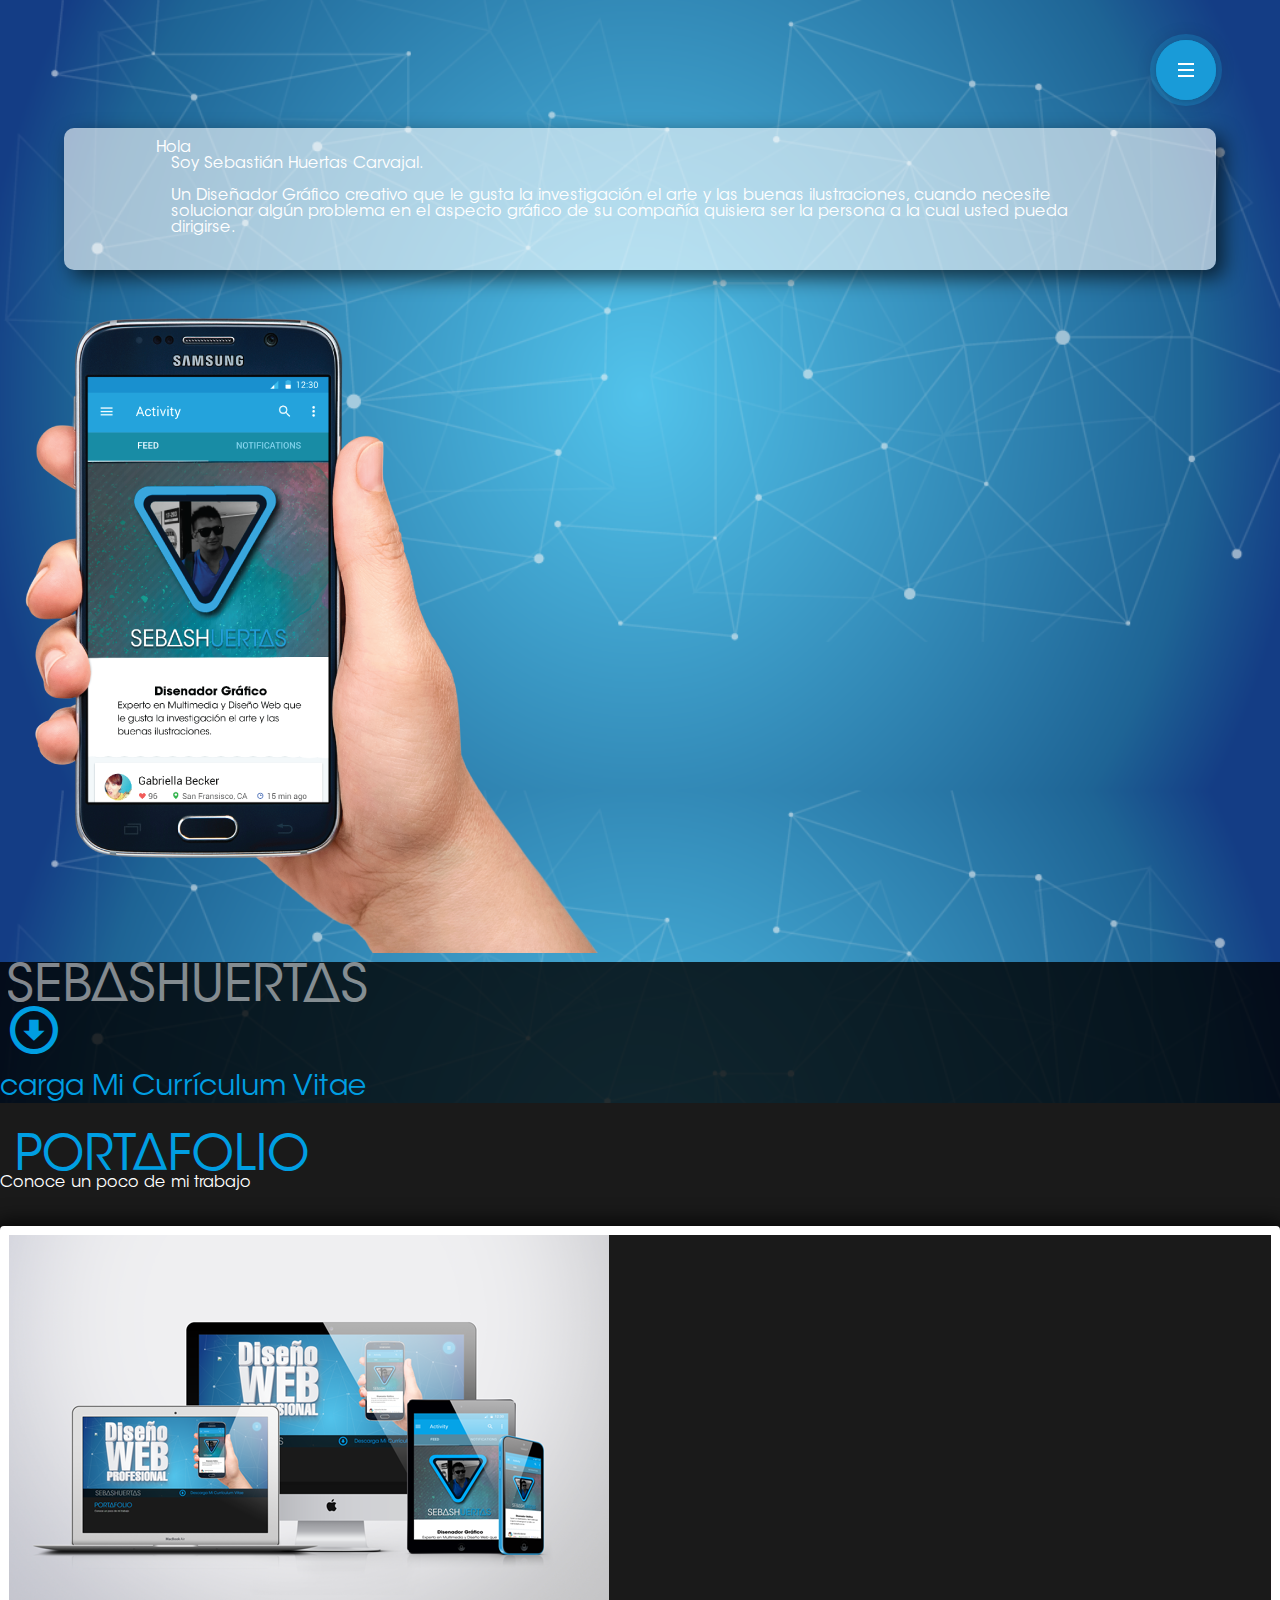
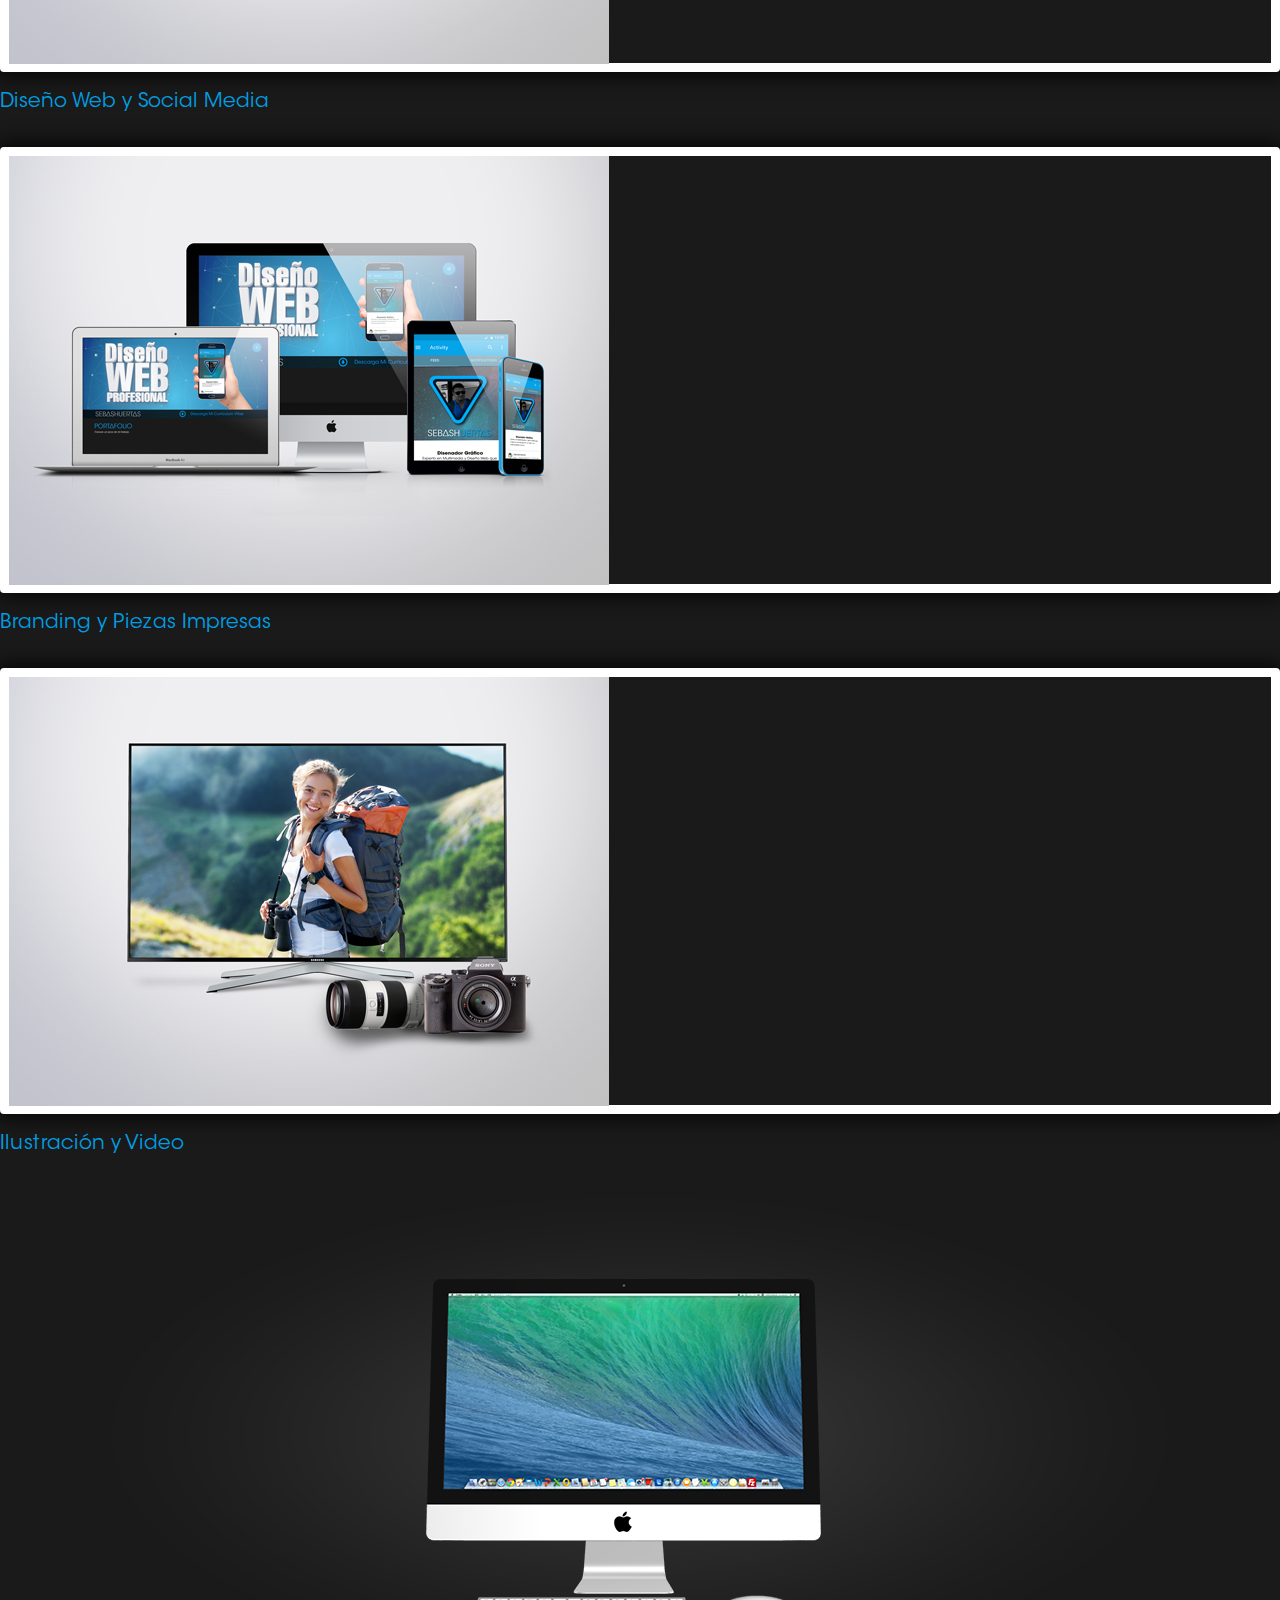
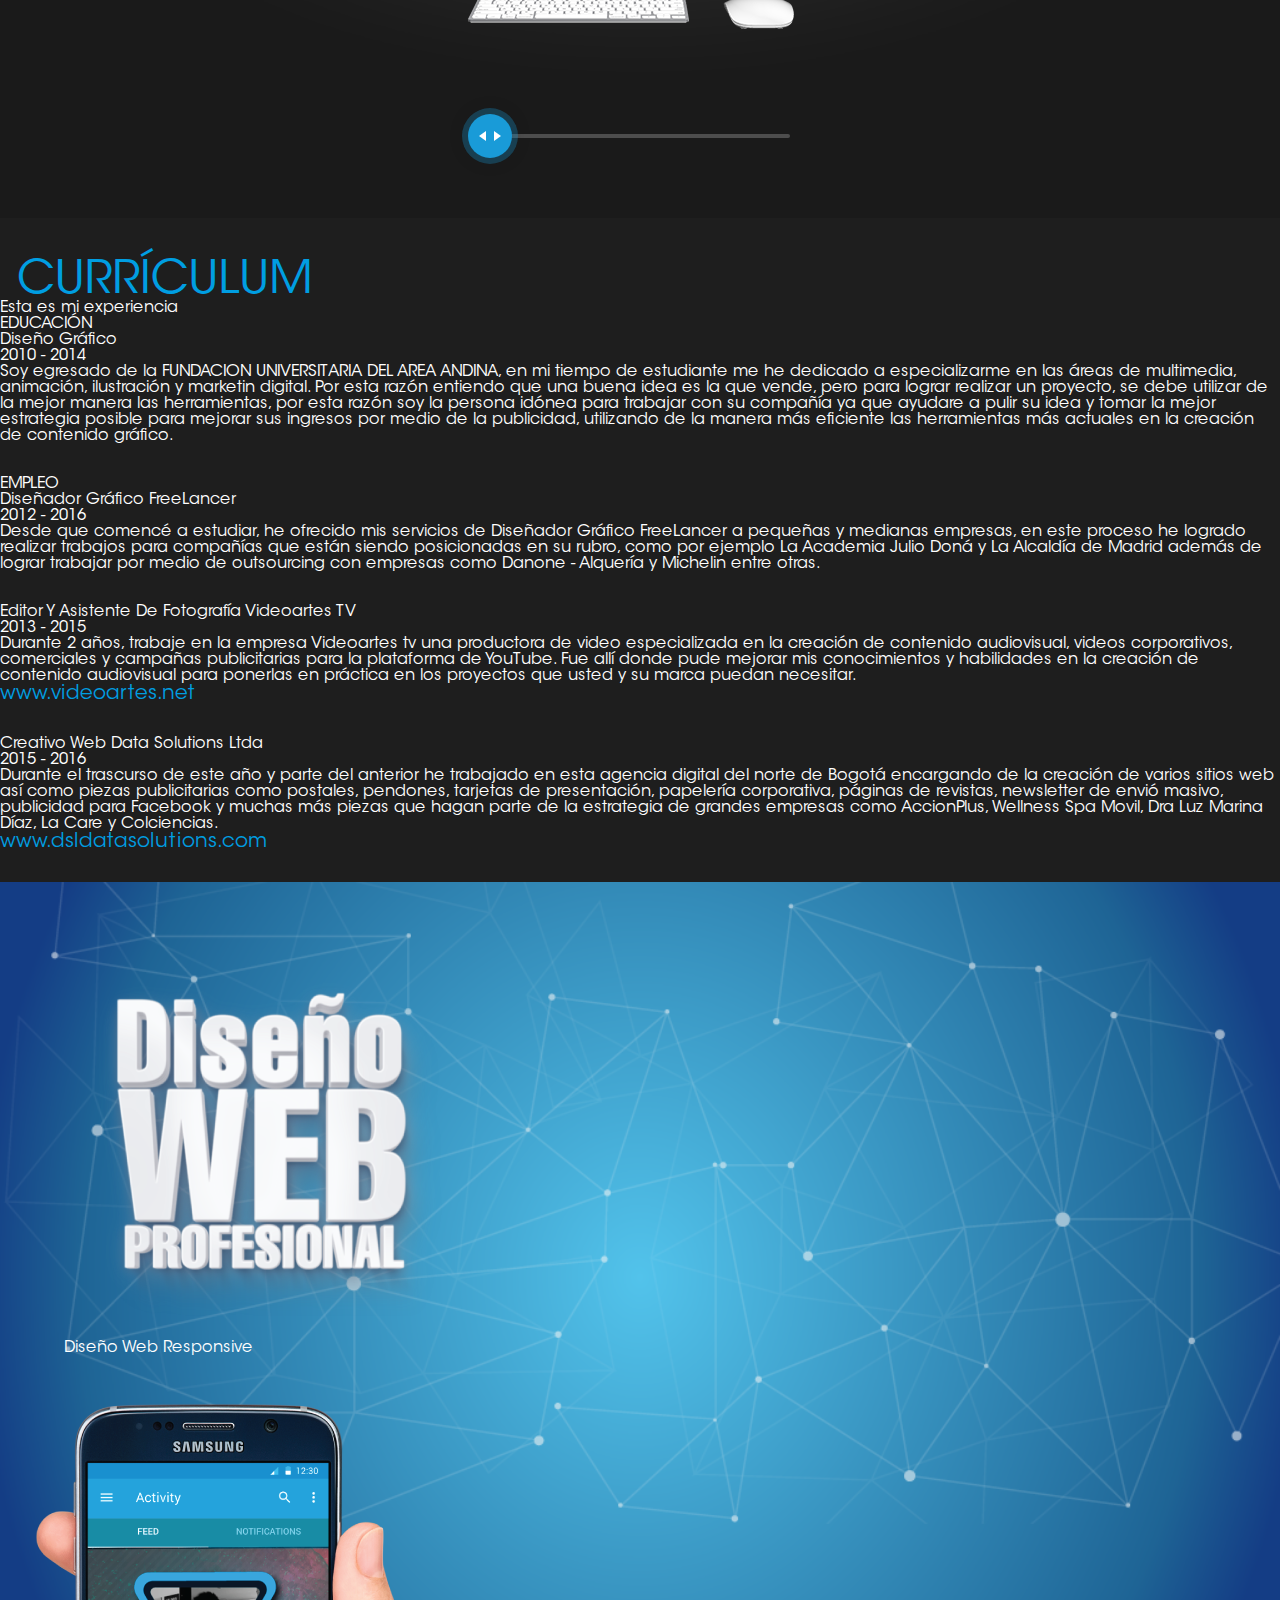
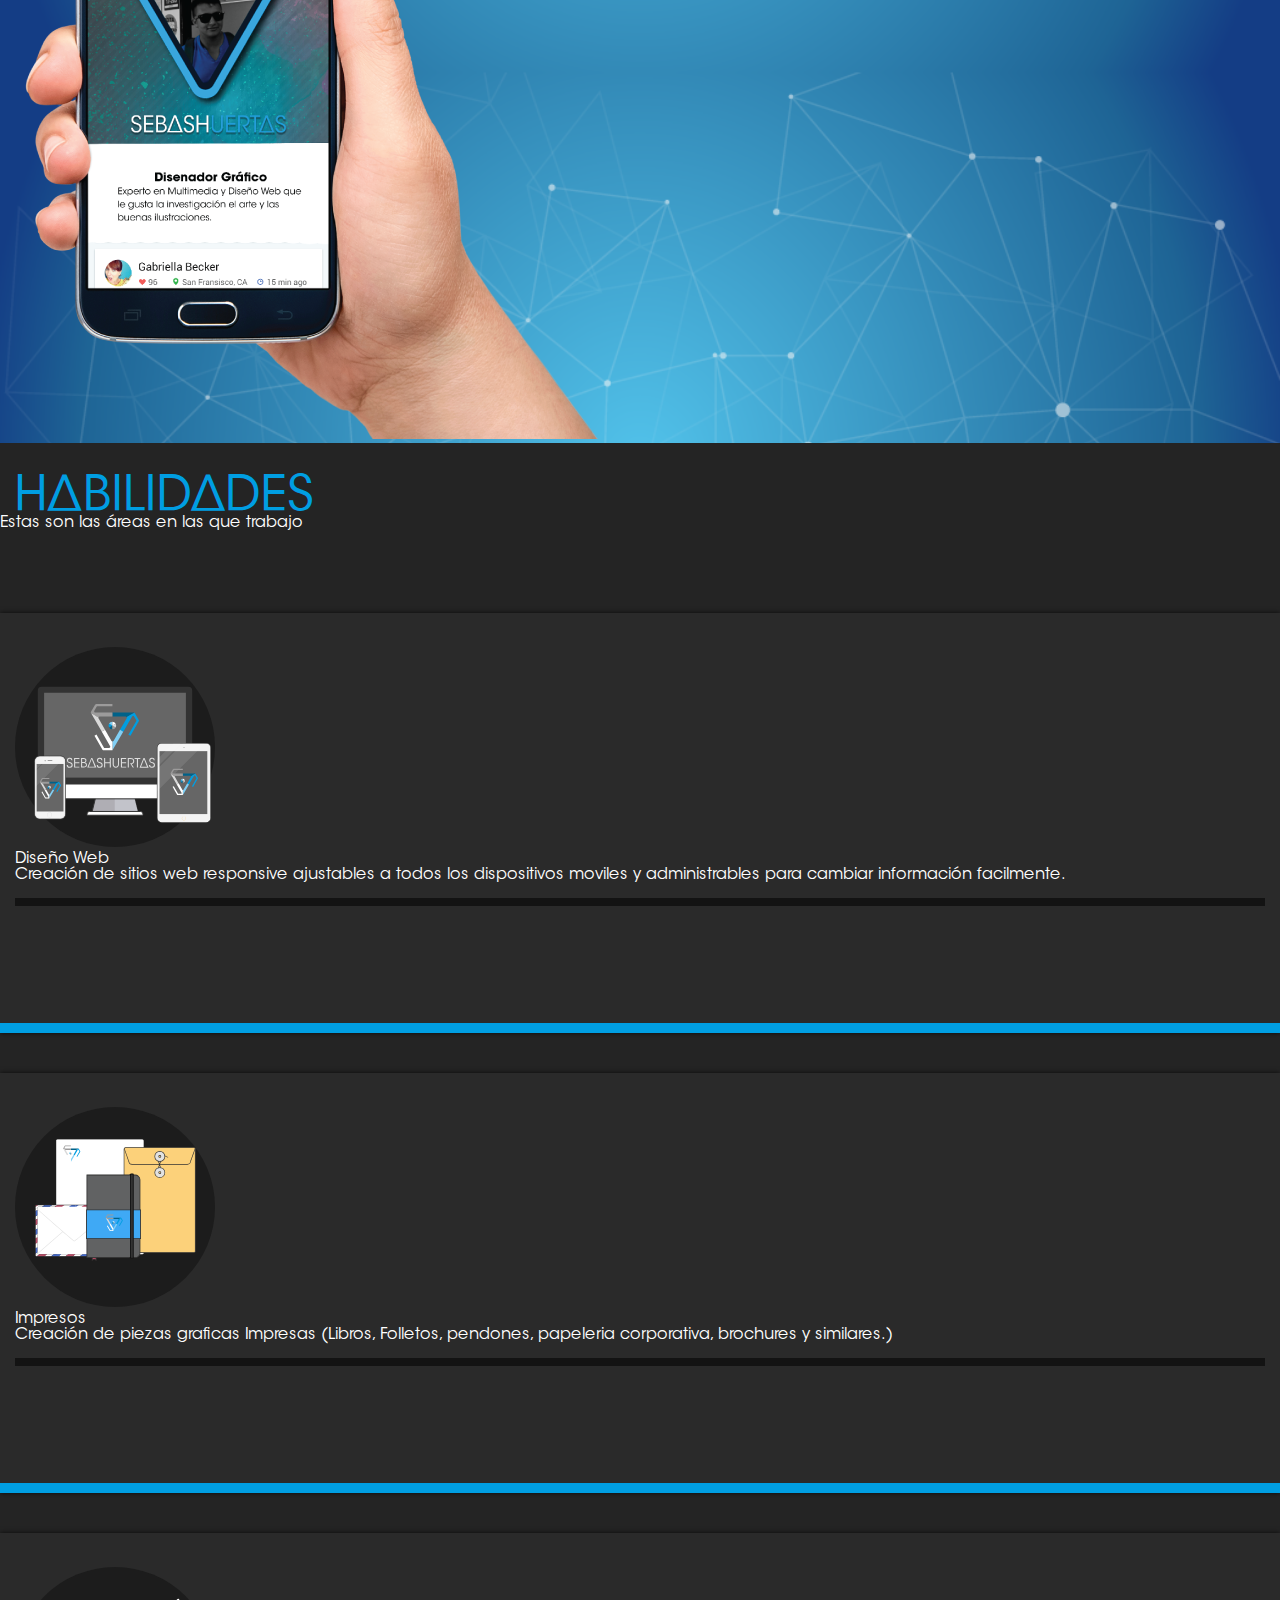
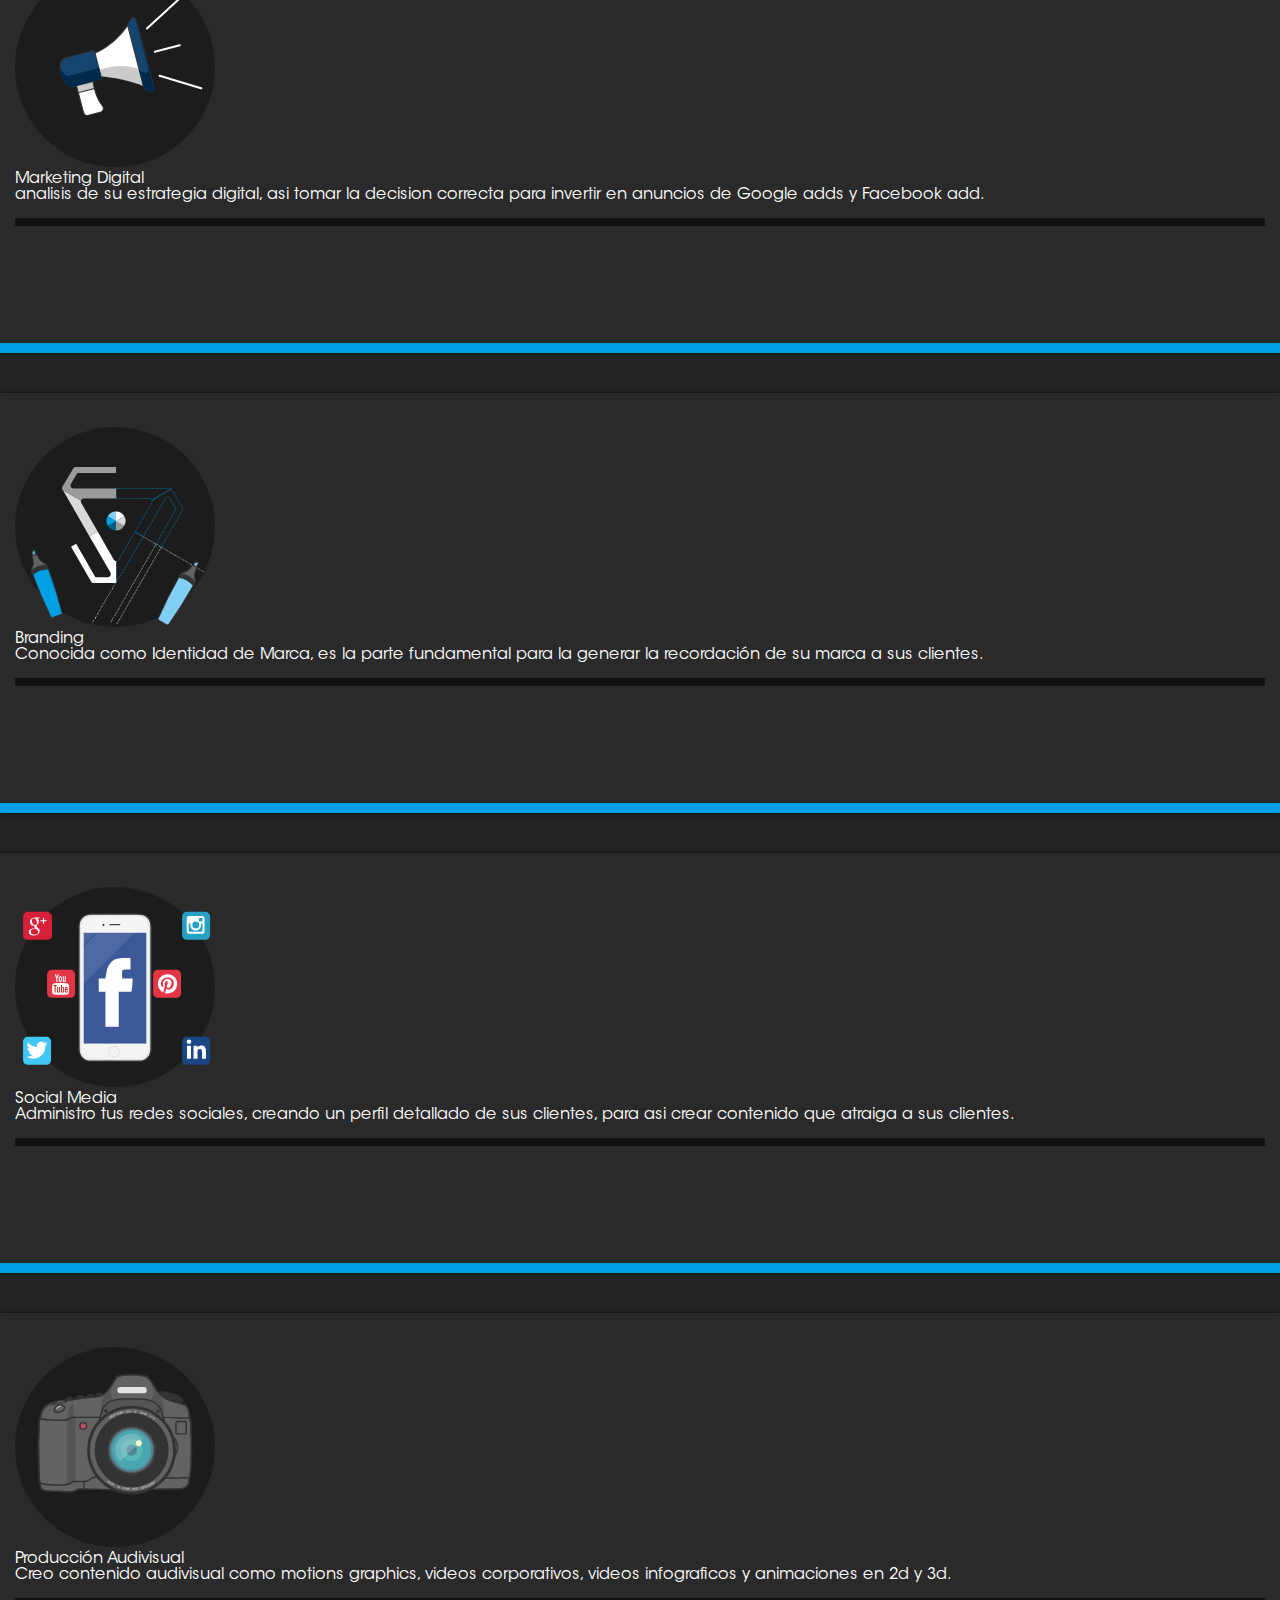
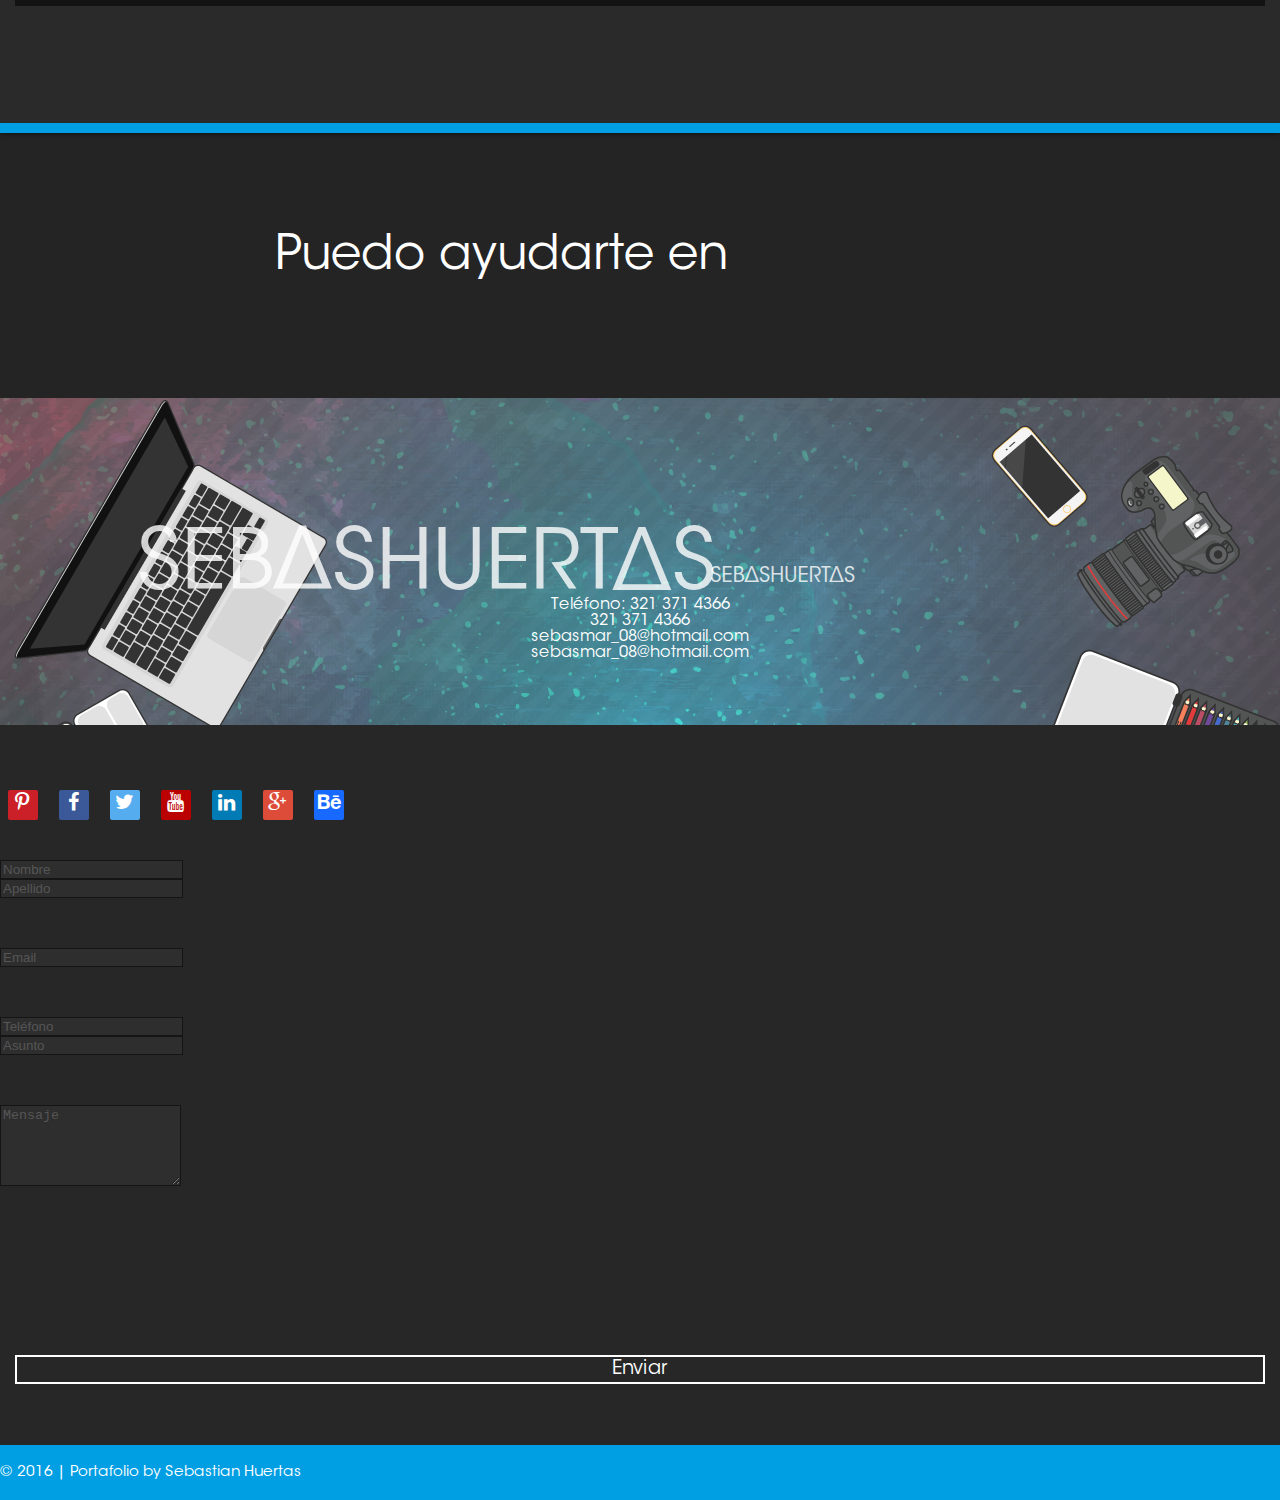
==== commit ab9df032: "arreglo barras" ====
--- a/index.html
+++ b/index.html
@@ -90,169 +90,6 @@
 			<h4 class="blanco">Conoce un poco de mi trabajo</h4>
 		</div>
 	</div>
-	<!--portafolio-->
-	<div class="cd-intro-block">
-		<div class="content-wrapper">
-			<div class="col-md-7 pull-right">
-				<!--Giro 360 -->
-				<div class="cd-product-viewer-wrapper" data-frame="16" data-friction="0.33">
-					<div>
-						<figure class="product-viewer">
-							<img src="img/img-loading.jpg" alt="Product Preview">
-							<div class="product-sprite" data-image="img/img-sprite.png"></div>
-						</figure> <!-- .product-viewer -->
-
-						<div class="cd-product-viewer-handle">
-							<span class="fill"></span>
-							<span class="handle">Handle</span>
-						</div>
-					</div> <!-- .cd-product-viewer-handle -->
-				</div> <!-- .cd-product-viewer-wrapper -->
-			</div>
-			<div class="col-md-3 col-md-offset-2">
-				<h2 class="azull">Diseño Web y Social Media</h2>
-				<br><br>
-				<p class="blanco font">En el tiempo que he trabajado he realizado varios sitios web personalizados asi como plantillas para varios CMS como Joomla y Wordpress, te invito que observes los mas destacados. <br><br>Asi como tambien te invito a conocer algunas de la piezas que he realizado para varias marcas en sus paginas de facebook y Redes Sociales.</p>
-				<br><br>
-				<a href="#0" class='btn  btn-enviar' data-action="show-projects">Ver Projectos</a>
-			</div>
-		</div>
-	</div> <!-- .cd-intro-block -->
-
-	<div class="cd-projects-wrapper">
-		<ul class="cd-slider">
-			<li class="current">
-				<a href="#Project-1">
-					<img src="img/img.png" alt="project image">
-					<div class="project-info">
-						<h2>Project 1</h2>
-						<p>Lorem ipsum dolor sit amet.</p>
-					</div>
-				</a>
-			</li>
-
-			<li >
-				<a href="#Project-2">
-					<img src="img/img.png" alt="project image">
-					<div class="project-info">
-						<h2>Project 2</h2>
-						<p>Lorem ipsum dolor sit amet, consectetur adipisicing elit. Dolorum, dicta.</p>
-					</div>
-				</a>
-			</li>
-
-			<li>
-				<a href="#0">
-					<img src="img/img.png" alt="project image">
-					<div class="project-info">
-						<h2>Project 3</h2>
-						<p>Lorem ipsum dolor sit amet.</p>
-					</div>
-				</a>
-			</li>
-
-			<li>
-				<a href="#0">
-					<img src="img/img.png" alt="project image">
-					<div class="project-info">
-						<h2>Project 4</h2>
-						<p>Lorem ipsum dolor sit amet, consectetur adipisicing.</p>
-					</div>
-				</a>
-			</li>
-
-			<li>
-				<a href="#0">
-					<img src="img/img.png" alt="project image">
-					<div class="project-info">
-						<h2>Project 5</h2>
-						<p>Lorem ipsum dolor sit amet, consectetur.</p>
-					</div>
-				</a>
-			</li>
-
-			<li>
-				<a href="#0">
-					<img src="img/img.png" alt="project image">
-					<div class="project-info">
-						<h2>Project 6</h2>
-						<p>Lorem ipsum dolor sit amet, consectetur adipisicing elit. Repellat.</p>
-					</div>
-				</a>
-			</li>
-
-			<li>
-				<a href="#0">
-					<img src="img/img.png" alt="project image">
-					<div class="project-info">
-						<h2>Project 7</h2>
-						<p>Lorem ipsum dolor sit amet, consectetur adipisicing elit.</p>
-					</div>
-				</a>
-			</li>
-
-			<li>
-				<a href="#0">
-					<img src="img/img.png" alt="project image">
-					<div class="project-info">
-						<h2>Project 8</h2>
-						<p>Lorem ipsum dolor sit amet, consectetur adipisicing.</p>
-					</div>
-				</a>
-			</li>
-
-			<li>
-				<a href="#0">
-					<img src="img/img.png" alt="project image">
-					<div class="project-info">
-						<h2>Project 9</h2>
-						<p>Lorem ipsum dolor sit amet, consectetur adipisicing.</p>
-					</div>
-				</a>
-			</li>
-		</ul>
-
-		<ul class="cd-slider-navigation cd-img-replace">
-			<li><a href="#0" class="prev inactive">Prev</a></li>
-			<li><a href="#0" class="next">Next</a></li>
-		</ul> <!-- .cd-slider-navigation -->
-	</div> <!-- .cd-projects-wrapper -->
-	<div class="cd-project-content" id="Project-1">
-		<div>
-			<h2>Project title 1 here</h2>
-			<em>Lorem ipsum dolor sit amet, consectetur adipisicing elit. Sunt, ullam.</em>
-			<p>
-				Lorem ipsum dolor sit amet, consectetur adipisicing elit. Illum praesentium officia, fugit recusandae ipsa, quia velit nulla adipisci? Consequuntur aspernatur at, eaque hic repellendus sit dicta consequatur quae, ut harum ipsam molestias maxime non nisi reiciendis eligendi! Doloremque quia pariatur harum ea amet quibusdam quisquam, quae, temporibus dolores porro doloribus.
-			</p>
-			<p>
-				Illum quaerat asperiores aliquam voluptate saepe omnis porro excepturi in atque veritatis sapiente ipsam voluptates iste amet deserunt ullam error pariatur, magni consectetur optio nostrum minima dolorum. Soluta animi nihil doloremque ipsa incidunt vitae architecto beatae, maxime libero, dolore corporis vero porro tenetur ipsam modi repudiandae magnam enim, quibusdam sit.
-			</p>
-			<p>
-				Illum quaerat asperiores aliquam voluptate saepe omnis porro excepturi in atque veritatis sapiente ipsam voluptates iste amet deserunt ullam error pariatur, magni consectetur optio nostrum minima dolorum. Soluta animi nihil doloremque ipsa incidunt vitae architecto beatae, maxime libero, dolore corporis vero porro tenetur ipsam modi repudiandae magnam enim, quibusdam sit.
-			</p>
-		</div>
-		<a href="#0" class="close cd-img-replace">Close</a>
-	</div>
-
-	<div class="cd-project-content" id="Project-2">
-		<div>
-			<h2>Project title dossssss</h2>
-			<em>Lorem ipsum dolor sit amet, consectetur adipisicing elit. Sunt, ullam.</em>
-			<p>
-				Lorem ipsum dolor sit amet, consectetur adipisicing elit. Illum praesentium officia, fugit recusandae ipsa, quia velit nulla adipisci? Consequuntur aspernatur at, eaque hic repellendus sit dicta consequatur quae, ut harum ipsam molestias maxime non nisi reiciendis eligendi! Doloremque quia pariatur harum ea amet quibusdam quisquam, quae, temporibus dolores porro doloribus.
-			</p>
-			<p>
-				Illum quaerat asperiores aliquam voluptate saepe omnis porro excepturi in atque veritatis sapiente ipsam voluptates iste amet deserunt ullam error pariatur, magni consectetur optio nostrum minima dolorum. Soluta animi nihil doloremque ipsa incidunt vitae architecto beatae, maxime libero, dolore corporis vero porro tenetur ipsam modi repudiandae magnam enim, quibusdam sit.
-			</p>
-			<p>
-				Illum quaerat asperiores aliquam voluptate saepe omnis porro excepturi in atque veritatis sapiente ipsam voluptates iste amet deserunt ullam error pariatur, magni consectetur optio nostrum minima dolorum. Soluta animi nihil doloremque ipsa incidunt vitae architecto beatae, maxime libero, dolore corporis vero porro tenetur ipsam modi repudiandae magnam enim, quibusdam sit.
-			</p>
-		</div>
-		<a href="#0" class="close cd-img-replace">Close</a>
-	</div>
-	 <!-- .cd-project-content -->
-	<!-- fin portafolio-->
-
 	<!--Galeria -->
 	<div class="container">
 		<div class="col-md-4">
@@ -268,7 +105,7 @@
 			<p class="azul">Diseño Web y Social Media</p>
 		</div>
 			<div class="col-md-4">
-				<a href="#0" class="">
+				<a href="branding.html" class="">
 				<div class="demo img-style">
 					<figure class="imghvr-flip-horiz"><img src="img/diseño_web.png" class="img-responsive" alt="example-image">
 						<figcaption>
@@ -280,17 +117,31 @@
 				<p class="azul">Branding y Piezas Impresas</p>
 			</div>
 			<div class="col-md-4">
-				<a href="#ilustracion" class="" data-toggle="modal">
+				<a href="multimedia.html" >
 				<div class="demo img-style">
-					<figure class="imghvr-flip-horiz"><img src="img/diseño_web.png" class="img-responsive" alt="example-image">
+					<figure class="imghvr-flip-horiz"><img src="img/multimedia.png" class="img-responsive" alt="example-image">
 						<figcaption>
-							<h3>Hello World</h3>
+							<h3>Video Multimedia</h3>
 						</figcaption>
 					</figure>
 				</div>
 				</a>
 				<p class="azul">Ilustración y Video</p>
 			</div>
+			<!--Giro 360 -->
+			<div class="cd-product-viewer-wrapper col-md-12" data-frame="16" data-friction="0.33">
+				<div>
+					<figure class="product-viewer">
+						<img src="img/img-loading.jpg" alt="Product Preview">
+						<div class="product-sprite" data-image="img/img-sprite.png"></div>
+					</figure> <!-- .product-viewer -->
+
+					<div class="cd-product-viewer-handle">
+						<span class="fill"></span>
+						<span class="handle">Handle</span>
+					</div>
+				</div> <!-- .cd-product-viewer-handle -->
+			</div> <!-- .cd-product-viewer-wrapper -->
 	</div>
 </section>
 <!-- Modales -->
@@ -327,6 +178,19 @@
 		</div>
 	</div>
 </section>
+<section class="medio">
+	<div class="container">
+		<div class="col-md-6 p-perfil">
+			<div class="">
+				<img src="img/diseño_web2.png" alt=""class="top3"/>
+				<h1 class="font text-center hidden">Diseño Web Responsive</h1>
+			</div>
+		</div>
+		<div class="col-md-5 pull-right hidden-xs">
+			<img src="img/foto_web2.png" alt="" />
+		</div>
+	</div>
+</section>
 <section id="habilidades">
 	<div class="container">
 		<i class="demo-icon icon-habilidades title"></i>
@@ -341,7 +205,11 @@
 			<img src="../img/skill-1.svg" alt="" class="img-responsive center-block"/>
 			<h3 class="text-center blanco font">Diseño Web</h3>
 			<article class="font blanco text-center">Creación de sitios web responsive ajustables a todos los dispositivos moviles y administrables para cambiar información facilmente.</article>
-			<img src="img/barra1.png">
+			<div class="progress progress-color">
+  		<div class="progress-bar active progress-bar-color-1 progress-bar-striped" role="progressbar"
+  		aria-valuenow="95" aria-valuemin="0" aria-valuemax="100" style="width:95%">
+		  </div>
+			</div>
 			</div>
 			</div>
 			<div class="col-md-4">
@@ -349,7 +217,11 @@
 			<img src="../img/skill-2.svg" alt="" class="img-responsive center-block"/>
 			<h3 class="text-center blanco font">Impresos</h3>
 			<article class="font blanco text-center">Creación de piezas graficas Impresas (Libros, Folletos, pendones, papeleria corporativa, brochures y similares.)</article>
-			<img src="img/barra2.png">
+			<div class="progress progress-color">
+  		<div class="progress-bar active progress-bar-color-2 progress-bar-striped" role="progressbar"
+  		aria-valuenow="65" aria-valuemin="0" aria-valuemax="100" style="width:65%">
+		  </div>
+			</div>
 			</div>
 			</div>
 			<div class="col-md-4">
@@ -357,7 +229,11 @@
 			<img src="../img/skill-3.svg" alt="" class="img-responsive center-block"/>
 			<h3 class="text-center blanco font">Marketing Digital</h3>
 			<article class="font blanco text-center">analisis de su estrategia digital, asi tomar la decision correcta para invertir en anuncios de Google adds y Facebook add.</article>
-			<img src="img/barra3.png">
+			<div class="progress progress-color">
+  		<div class="progress-bar active progress-bar-color-3 progress-bar-striped" role="progressbar"
+  		aria-valuenow="70" aria-valuemin="0" aria-valuemax="100" style="width:70%">
+		  </div>
+			</div>
 			</div>
 			</div>
 			<div class="col-md-4">
@@ -365,7 +241,11 @@
 			<img src="../img/skill-4.svg" alt="" class="img-responsive center-block"/>
 			<h3 class="text-center blanco font">Branding</h3>
 			<article class="font blanco text-center">Conocida como Identidad de Marca, es la parte fundamental para la generar la recordación de su marca a sus clientes.</article>
-			<img src="img/barra4.png">
+			<div class="progress progress-color">
+  		<div class="progress-bar active progress-bar-color-4 progress-bar-striped" role="progressbar"
+  		aria-valuenow="80" aria-valuemin="0" aria-valuemax="100" style="width:80%">
+		  </div>
+			</div>
 			</div>
 			</div>
 			<div class="col-md-4">
@@ -373,7 +253,11 @@
 			<img src="../img/skill-5.svg" alt="" class="img-responsive center-block"/>
 			<h3 class="text-center blanco font">Social Media</h3>
 			<article class="font blanco text-center">Administro tus redes sociales, creando un perfil detallado de sus clientes, para asi crear contenido que atraiga a sus clientes.</article>
-			<img src="img/barra5.png">
+			<div class="progress progress-color">
+  		<div class="progress-bar active progress-bar-color-5 progress-bar-striped" role="progressbar"
+  		aria-valuenow="85" aria-valuemin="0" aria-valuemax="100" style="width:85%">
+		  </div>
+			</div>
 			</div>
 			</div>
 			<div class="col-md-4">
@@ -381,7 +265,11 @@
 			<img src="../img/skill-6.svg" alt="" class="img-responsive center-block"/>
 			<h3 class="text-center blanco font">Producción Audivisual</h3>
 			<article class="font blanco text-center">Creo contenido audivisual como motions graphics, videos corporativos, videos infograficos y animaciones en 2d y 3d.</article>
-			<img src="img/barra6.png">
+			<div class="progress progress-color">
+  		<div class="progress-bar active progress-bar-color-6 progress-bar-striped" role="progressbar"
+  		aria-valuenow="95" aria-valuemin="0" aria-valuemax="100" style="width:95%">
+		  </div>
+			</div>
 			</div>
 			</div>
 			</div>
--- a/css/style.css
+++ b/css/style.css
@@ -1 +1 @@
-html *{-webkit-font-smoothing:antialiased;-moz-osx-font-smoothing:grayscale}*,*::after,*::before{box-sizing:border-box}html{font-size:62.5%}body{font-size:1.6rem;font-family:'ITC Avant Garde Gothic Std Book';color:#fff;background-color:#000 !important}a{color:#b54240;text-decoration:none}img{max-width:100%}header h1{text-align:center;padding:2em 5%;font-size:2rem}@media only screen and (min-width:768px){header h1{font-size:3rem;padding:3em 5% 1em}}@media only screen and (min-width:1170px){header h1{font-weight:300;padding:3em 5% 0}}.cd-product-viewer-wrapper{text-align:center;padding-bottom:2em}.cd-product-viewer-wrapper > div{display:inline-block}.cd-product-viewer-wrapper .product-viewer{position:relative;z-index:1;display:inline-block;overflow:hidden}.cd-product-viewer-wrapper img{display:block;position:relative;z-index:1}.cd-product-viewer-wrapper .product-sprite{position:absolute;z-index:2;top:0;left:0;height:100%;width:1600%;background:url("../img/img-sprite.png") no-repeat center center;background-size:100%;opacity:0;transition:opacity .3s}.cd-product-viewer-wrapper.loaded .product-sprite{opacity:1;cursor:ew-resize}.cd-product-viewer-handle{position:relative;z-index:2;width:60%;max-width:300px;border-radius:50em;margin:1em auto 3em;height:4px;background:#4d4d4d}.cd-product-viewer-handle .fill{position:absolute;z-index:1;left:0;top:0;height:100%;width:100%;border-radius:inherit;background:#199bd8;-webkit-transform:scaleX(0);-ms-transform:scaleX(0);transform:scaleX(0);-webkit-transform-origin:left center;-ms-transform-origin:left center;transform-origin:left center;transition:-webkit-transform .5s;transition:transform .5s;transition:transform .5s, -webkit-transform .5s}.no-csstransitions .cd-product-viewer-handle .fill{display:none}.loaded .cd-product-viewer-handle .fill{opacity:0;transition:opacity .2s .3s,-webkit-transform .3s;transition:transform .3s,opacity .2s .3s;transition:transform .3s,opacity .2s .3s,-webkit-transform .3s}.cd-product-viewer-handle .handle{position:absolute;z-index:2;display:inline-block;height:44px;width:44px;left:0;top:-20px;background:#199bd8 url("../img/cd-arrows.svg") no-repeat center center;border-radius:50%;box-shadow:0 0 0 6px rgba(25,155,216,0.3),0 0 20px rgba(0,0,0,0.2);text-indent:100%;white-space:nowrap;overflow:hidden;color:transparent;-webkit-transform:translateX(-50%) scale(0);-ms-transform:translateX(-50%) scale(0);transform:translateX(-50%) scale(0);transition:box-shadow .2s}.cd-product-viewer-handle .handle:active{box-shadow:0 0 0 0 rgba(181,66,64,0),0 0 20px rgba(0,0,0,0.2)}.loaded .cd-product-viewer-handle .handle{-webkit-transform:translateX(-50%) scale(1);-ms-transform:translateX(-50%) scale(1);transform:translateX(-50%) scale(1);-webkit-animation:cd-bounce .3s .3s;animation:cd-bounce .3s .3s;-webkit-animation-fill-mode:both;animation-fill-mode:both;cursor:ew-resize}@-webkit-keyframes cd-bounce{0%{-webkit-transform:translateX(-50%) scale(0)}60%{-webkit-transform:translateX(-50%) scale(1.1)}100%{-webkit-transform:translateX(-50%) scale(1)}}.cd-stretchy-nav{position:fixed;z-index:3;top:40px;right:5%}.cd-stretchy-nav .stretchy-nav-bg{position:absolute;z-index:1;top:0;right:0;width:60px;height:60px;border-radius:30px;background:#199bd8;box-shadow:0 1px 4px rgba(0,0,0,0.2);transition:height .2s,box-shadow .2s}.cd-stretchy-nav.nav-is-visible .stretchy-nav-bg{height:100%;box-shadow:0 6px 30px rgba(0,0,0,0.2)}.cd-nav-trigger{position:absolute;z-index:3;top:0;right:0;height:60px;width:60px;border-radius:50%;box-shadow:0 0 0 6px rgba(25,155,216,0.3),0 0 20px rgba(0,0,0,0.2);background:#199bd8;overflow:hidden;white-space:nowrap;color:transparent}.cd-nav-trigger:hover,.cd-nav-trigger:focus,.cd-nav-trigger:active{color:transparent}.cd-nav-trigger span,.cd-nav-trigger span::after,.cd-nav-trigger span::before{position:absolute;width:16px;height:2px;background-color:#fff}.cd-nav-trigger span{left:50%;top:50%;bottom:auto;right:auto;-webkit-transform:translateX(-50%) translateY(-50%);-ms-transform:translateX(-50%) translateY(-50%);transform:translateX(-50%) translateY(-50%);transition:background-color .2s}.cd-nav-trigger span::after,.cd-nav-trigger span::before{content:'';top:0;left:0;-webkit-backface-visibility:hidden;backface-visibility:hidden;transition:-webkit-transform .2s;transition:transform .2s;transition:transform .2s, -webkit-transform .2s}.cd-nav-trigger span::before{-webkit-transform:translateY(-6px);-ms-transform:translateY(-6px);transform:translateY(-6px)}.cd-nav-trigger span::after{-webkit-transform:translateY(6px);-ms-transform:translateY(6px);transform:translateY(6px)}.no-touch .cd-nav-trigger:hover ~ .stretchy-nav-bg{box-shadow:0 6px 30px rgba(0,0,0,0.2)}.nav-is-visible .cd-nav-trigger span{background-color:transparent}.nav-is-visible .cd-nav-trigger span::before{-webkit-transform:rotate(-45deg);-ms-transform:rotate(-45deg);transform:rotate(-45deg)}.nav-is-visible .cd-nav-trigger span::after{-webkit-transform:rotate(45deg);-ms-transform:rotate(45deg);transform:rotate(45deg)}.cd-stretchy-nav ul{position:relative;z-index:2;padding:60px 0 0;visibility:hidden;transition:visibility .3s;text-align:right}.cd-stretchy-nav ul a{position:relative;display:block;height:50px;line-height:50px;padding:0 calc(1em + 60px) 0 1em;color:rgba(255,255,255,0.7);font-size:1.4rem;transition:color .2s}.cd-stretchy-nav ul a::after{content:'';position:absolute;height:16px;width:16px;right:22px;top:50%;-webkit-transform:translateY(-50%) scale(0);-ms-transform:translateY(-50%) scale(0);transform:translateY(-50%) scale(0);opacity:.6;background:url("../img/cd-sprite-1.svg") no-repeat 0 0}.cd-stretchy-nav ul a::before{content:'';position:absolute;width:3px;height:16px;top:50%;right:60px;-webkit-transform:translateX(3px) translateY(-50%) scaleY(0);-ms-transform:translateX(3px) translateY(-50%) scaleY(0);transform:translateX(3px) translateY(-50%) scaleY(0);background-color:#006289}.cd-stretchy-nav ul li:first-of-type a::after{background-position:-32px 0}.cd-stretchy-nav ul li:nth-of-type(2) a::after{background-position:-64px 0}.cd-stretchy-nav ul li:nth-of-type(3) a::after{background-position:-48px 0}.cd-stretchy-nav ul li:nth-of-type(4) a::after{background-position:0 0}.cd-stretchy-nav ul li:nth-of-type(5) a::after{background-position:-16px 0}.cd-stretchy-nav ul span{display:block;opacity:0;-webkit-transform:translateX(-25px);-ms-transform:translateX(-25px);transform:translateX(-25px)}.cd-stretchy-nav.nav-is-visible ul{visibility:visible}.cd-stretchy-nav.nav-is-visible ul a::after{-webkit-transform:translateY(-50%) scale(1);-ms-transform:translateY(-50%) scale(1);transform:translateY(-50%) scale(1);-webkit-animation:scaleIn .15s backwards;animation:scaleIn .15s backwards;transition:opacity .2s}.cd-stretchy-nav.nav-is-visible ul a.active{color:#fff}.cd-stretchy-nav.nav-is-visible ul a.active::after{opacity:1}.cd-stretchy-nav.nav-is-visible ul a.active::before{-webkit-transform:translateX(3px) translateY(-50%) scaleY(1);-ms-transform:translateX(3px) translateY(-50%) scaleY(1);transform:translateX(3px) translateY(-50%) scaleY(1);transition:-webkit-transform .15s .3s;transition:transform .15s .3s;transition:transform .15s .3s, -webkit-transform .15s .3s}.cd-stretchy-nav.nav-is-visible ul span{opacity:1;-webkit-transform:translateX(0);-ms-transform:translateX(0);transform:translateX(0);-webkit-animation:slideIn .15s backwards;animation:slideIn .15s backwards;transition:-webkit-transform .2s;transition:transform .2s;transition:transform .2s, -webkit-transform .2s}.no-touch .cd-stretchy-nav.nav-is-visible ul a:hover{color:#fff}.no-touch .cd-stretchy-nav.nav-is-visible ul a:hover::after{opacity:1}.no-touch .cd-stretchy-nav.nav-is-visible ul a:hover span{-webkit-transform:translateX(-5px);-ms-transform:translateX(-5px);transform:translateX(-5px)}.cd-stretchy-nav.nav-is-visible ul li:first-of-type a::after,.cd-stretchy-nav.nav-is-visible ul li:first-of-type span{-webkit-animation-delay:.05s;animation-delay:.05s}.cd-stretchy-nav.nav-is-visible ul li:nth-of-type(2) a::after,.cd-stretchy-nav.nav-is-visible ul li:nth-of-type(2) span{-webkit-animation-delay:.1s;animation-delay:.1s}.cd-stretchy-nav.nav-is-visible ul li:nth-of-type(3) a::after,.cd-stretchy-nav.nav-is-visible ul li:nth-of-type(3) span{-webkit-animation-delay:.15s;animation-delay:.15s}.cd-stretchy-nav.nav-is-visible ul li:nth-of-type(4) a::after,.cd-stretchy-nav.nav-is-visible ul li:nth-of-type(4) span{-webkit-animation-delay:.2s;animation-delay:.2s}.cd-stretchy-nav.nav-is-visible ul li:nth-of-type(5) a::after,.cd-stretchy-nav.nav-is-visible ul li:nth-of-type(5) span{-webkit-animation-delay:.25s;animation-delay:.25s}.cd-stretchy-nav.add-content{bottom:50px;top:auto;left:50%;right:auto;-webkit-transform:translateX(-50%);-ms-transform:translateX(-50%);transform:translateX(-50%);width:300px}.cd-stretchy-nav.add-content .stretchy-nav-bg{left:50%;right:auto;-webkit-transform:translateX(-50%);-ms-transform:translateX(-50%);transform:translateX(-50%);background-color:#8ac57f;transition:width .2s,box-shadow .2s}.cd-stretchy-nav.add-content.nav-is-visible .stretchy-nav-bg{width:100%;box-shadow:0 6px 30px rgba(0,0,0,0.2)}.cd-stretchy-nav.add-content .cd-nav-trigger{left:50%;right:auto;-webkit-transform:translateX(-50%);-ms-transform:translateX(-50%);transform:translateX(-50%);background-color:#9acd91}.cd-stretchy-nav.add-content .cd-nav-trigger span{background-color:transparent}.cd-stretchy-nav.add-content .cd-nav-trigger span::before{-webkit-transform:rotate(90deg);-ms-transform:rotate(90deg);transform:rotate(90deg)}.cd-stretchy-nav.add-content .cd-nav-trigger span::after{-webkit-transform:rotate(0);-ms-transform:rotate(0);transform:rotate(0)}.cd-stretchy-nav.add-content.nav-is-visible .cd-nav-trigger{box-shadow:0 4px 30px rgba(0,0,0,0.2)}.cd-stretchy-nav.add-content.nav-is-visible .cd-nav-trigger span::before{-webkit-transform:rotate(-135deg);-ms-transform:rotate(-135deg);transform:rotate(-135deg)}.cd-stretchy-nav.add-content.nav-is-visible .cd-nav-trigger span::after{-webkit-transform:rotate(-225deg);-ms-transform:rotate(-225deg);transform:rotate(-225deg)}.cd-stretchy-nav.add-content ul{padding-top:0}.cd-stretchy-nav.add-content ul::after{clear:both;content:"";display:table}.cd-stretchy-nav.add-content ul li{display:inline-block;float:left;width:60px}.cd-stretchy-nav.add-content ul li:nth-of-type(2){margin-right:60px}.cd-stretchy-nav.add-content ul a{padding:0;height:60px;width:100%}.cd-stretchy-nav.add-content ul a::after{top:50%;left:22px;right:auto;-webkit-transform:translateY(-50%) scale(0);-ms-transform:translateY(-50%) scale(0);transform:translateY(-50%) scale(0);background-image:url("../img/cd-sprite-2.svg")}.cd-stretchy-nav.add-content ul li:first-of-type a::after{background-position:-16px 0}.cd-stretchy-nav.add-content ul li:nth-of-type(2) a::after{background-position:0 0}.cd-stretchy-nav.add-content ul li:nth-of-type(3) a::after{background-position:-48px 0}.cd-stretchy-nav.add-content ul li:nth-of-type(4) a::after{background-position:-32px 0}.cd-stretchy-nav.add-content ul li:first-of-type a::after,.cd-stretchy-nav.add-content ul li:nth-of-type(4) a::after{-webkit-animation-delay:.2s;animation-delay:.2s}.cd-stretchy-nav.add-content ul li:nth-of-type(2) a::after,.cd-stretchy-nav.add-content ul li:nth-of-type(3) a::after{-webkit-animation-delay:.1s;animation-delay:.1s}.cd-stretchy-nav.add-content.nav-is-visible ul a::after{-webkit-animation-name:scaleIn;animation-name:scaleIn;-webkit-transform:translateY(-50%) scale(1);-ms-transform:translateY(-50%) scale(1);transform:translateY(-50%) scale(1)}.cd-stretchy-nav.add-content ul span{position:absolute;left:0;top:-20px;width:100%;padding:.6em 0;opacity:0;visibility:hidden;background-color:rgba(0,0,0,0.8);border-radius:2px;font-size:1.2rem;line-height:1;white-space:nowrap;text-align:center;transition:opacity .2s,visibility .2s;-webkit-transform:translateX(0);-ms-transform:translateX(0);transform:translateX(0)}.cd-stretchy-nav.add-content ul span::after{content:'';position:absolute;top:100%;left:50%;right:auto;-webkit-transform:translateX(-50%);-ms-transform:translateX(-50%);transform:translateX(-50%);height:0;width:0;border:4px solid transparent;border-top-color:rgba(0,0,0,0.8)}.cd-stretchy-nav.add-content.nav-is-visible ul span{-webkit-animation:none;animation:none}.no-touch .cd-stretchy-nav.add-content.nav-is-visible ul a:hover span{opacity:1;visibility:visible;-webkit-transform:translateX(0);-ms-transform:translateX(0);transform:translateX(0)}.cd-btn{display:inline-block;padding:1.4em 2em;border-radius:50em;background-color:#eb0;box-shadow:0 1px 20px rgba(238,187,0,0.2),inset 0 1px 0 rgba(255,255,255,0.4);color:#fff;font-size:1.3rem;font-weight:bold;text-transform:uppercase;letter-spacing:1px;transition:box-shadow .2s}.no-touch .cd-btn:hover{box-shadow:0 1px 30px rgba(238,187,0,0.4),inset 0 1px 0 rgba(255,255,255,0.4)}.cd-img-replace{color:transparent;overflow:hidden;text-indent:100%;white-space:nowrap}.cd-intro-block{position:relative;z-index:2;height:100vh;width:100%;background-color:#1a1a1a;display:table;transition:-webkit-transform .5s;transition:transform .5s;transition:transform .5s, -webkit-transform .5s;transition-timing-function:cubic-bezier(.67,.15,.83,.83)}.cd-intro-block::after{content:'';position:absolute;left:50%;top:50%;bottom:auto;right:auto;-webkit-transform:translateX(-50%) translateY(-50%);-ms-transform:translateX(-50%) translateY(-50%);transform:translateX(-50%) translateY(-50%);top:95%;height:24px;width:24px;background:url("../img/cd-arrow-back.svg") no-repeat center center;opacity:0;transition:opacity .2s}.cd-intro-block .content-wrapper{display:table-cell;vertical-align:middle;text-align:center}.cd-intro-block h1{width:90%;margin:0 auto .6em;font-size:2.4rem;color:#ebebeb;-webkit-font-smoothing:antialiased;-moz-osx-font-smoothing:grayscale}.cd-intro-block.projects-visible{-webkit-transform:translateY(-90%);-ms-transform:translateY(-90%);transform:translateY(-90%);box-shadow:0 4px 40px rgba(0,0,0,0.6);cursor:pointer}.cd-intro-block.projects-visible:after{opacity:1}@media only screen and (min-width:900px){.cd-intro-block::after{top:97.5%}.cd-intro-block h1{font-size:4.4rem;font-weight:300}.cd-intro-block.projects-visible{-webkit-transform:translateY(-95%);-ms-transform:translateY(-95%);transform:translateY(-95%)}}.cd-projects-wrapper{position:fixed;z-index:1;top:0;left:0;width:100%;height:100%;visibility:hidden;background-color:#363636;transition:visibility 0s .5s}.cd-projects-wrapper::before{content:'mobile';display:none}.cd-projects-wrapper.projects-visible{visibility:visible;transition:visibility 0s 0s}@media only screen and (min-width:900px){.cd-projects-wrapper::before{content:'desktop'}}.cd-slider{padding-top:10vh;height:100%;overflow-y:auto}.projects-visible .cd-slider{-webkit-overflow-scrolling:touch}.cd-slider li{margin:4%;opacity:0;border-radius:.25em;box-shadow:0 0 20px rgba(0,0,0,0.2);transition:opacity 0s .5s;-webkit-transform:translateZ(0);-ms-transform:translateZ(0);transform:translateZ(0);-webkit-backface-visibility:hidden;backface-visibility:hidden}.cd-slider li.slides-in{transition:opacity 0s 0s;opacity:1;-webkit-animation:cd-translate .5s;animation:cd-translate .5s}.cd-slider a{display:block;height:100%;width:100%}.cd-slider img{display:block;border-radius:.25em .25em 0 0;width:100%}.cd-slider .project-info{padding:1em 1.6em;background-color:#ebebeb;border-radius:0 0 .25em .25em}.cd-slider h2{font-size:2.5rem;font-weight:bold;line-height:1.2}.cd-slider p{font-size:1.4rem;opacity:.6;padding:.4em 0;overflow:hidden;text-overflow:ellipsis;white-space:nowrap}.cd-slider h2,.cd-slider p{line-height:1.2;color:#0f1926}@media only screen and (min-width:900px){.cd-slider{padding:0;overflow:hidden;transition:-webkit-transform .5s;transition:transform .5s;transition:transform .5s, -webkit-transform .5s;-webkit-transform:translateZ(0);-ms-transform:translateZ(0);transform:translateZ(0);-webkit-backface-visibility:hidden;backface-visibility:hidden}.cd-slider::after{clear:both;content:"";display:table}.cd-slider li{position:relative;float:left;width:26vw;margin:0 0 0 2vw;top:50%;-webkit-transform:translateX(400%) translateY(-50%) rotate(-10deg);-ms-transform:translateX(400%) translateY(-50%) rotate(-10deg);transform:translateX(400%) translateY(-50%) rotate(-10deg);transition:opacity 0s .3s,-webkit-transform 0s .3s;transition:opacity 0s .3s,transform 0s .3s;transition:opacity 0s .3s,transform 0s .3s,-webkit-transform 0s .3s}.cd-slider li:first-of-type{margin-left:9vw}.cd-slider li.slides-in{-webkit-animation:none;animation:none;-webkit-transform:translateY(-50%);-ms-transform:translateY(-50%);transform:translateY(-50%)}.cd-slider li.slides-in:first-of-type{transition:-webkit-transform .55s 0s;transition:transform .55s 0s;transition:transform .55s 0s, -webkit-transform .55s 0s}.cd-slider li.slides-in:nth-of-type(2){transition:-webkit-transform .53s .05s;transition:transform .53s .05s;transition:transform .53s .05s, -webkit-transform .53s .05s}.cd-slider li.slides-in:nth-of-type(3){transition:-webkit-transform .5s .1s;transition:transform .5s .1s;transition:transform .5s .1s, -webkit-transform .5s .1s}.cd-slider li.slides-in:nth-of-type(4){transition:-webkit-transform .48s .15s;transition:transform .48s .15s;transition:transform .48s .15s, -webkit-transform .48s .15s}.cd-slider.next li.current{-webkit-animation:cd-slide-1 .5s;animation:cd-slide-1 .5s}.cd-slider.next li.current + li{-webkit-animation:cd-slide-2 .5s;animation:cd-slide-2 .5s}.cd-slider.next li.current + li + li{-webkit-animation:cd-slide-3 .5s;animation:cd-slide-3 .5s}.cd-slider.next li.current + li + li + li + li{-webkit-animation:cd-slide-4 .5s;animation:cd-slide-4 .5s}.cd-slider.next li.current + li + li + li + li + li{-webkit-animation:cd-slide-5 .5s;animation:cd-slide-5 .5s}.cd-slider.next li.current + li + li + li + li + li ~ li{-webkit-animation:cd-slide-6 .5s;animation:cd-slide-6 .5s}.cd-slider.prev li{-webkit-animation:cd-slide-7 .5s;animation:cd-slide-7 .5s}.cd-slider.prev li.previous{-webkit-animation:cd-slide-1 .5s;animation:cd-slide-1 .5s}.cd-slider.prev li.previous + li{-webkit-animation:cd-slide-2 .5s;animation:cd-slide-2 .5s}.cd-slider.prev li.previous + li + li{-webkit-animation:cd-slide-3 .5s;animation:cd-slide-3 .5s}.cd-slider.prev li.current + li{-webkit-animation:cd-slide-4 .5s;animation:cd-slide-4 .5s}.cd-slider.prev li.current + li + li{-webkit-animation:cd-slide-5 .5s;animation:cd-slide-5 .5s}.cd-slider.prev li.current,.cd-slider.prev li.current + li + li ~ li{-webkit-animation:none;animation:none}}@-webkit-keyframes cd-slide-1{0%,100%{-webkit-transform:translateY(-50%)}50%{-webkit-transform:translateY(-50%) translateX(-85%)}}@-webkit-keyframes cd-slide-2{0%,100%{-webkit-transform:translateY(-50%)}50%{-webkit-transform:translateY(-50%) translateX(-55%)}}@-webkit-keyframes cd-slide-3{0%,100%{-webkit-transform:translateY(-50%)}50%{-webkit-transform:translateY(-50%) translateX(-23%)}}@-webkit-keyframes cd-slide-4{0%,100%{-webkit-transform:translateY(-50%)}50%{-webkit-transform:translateY(-50%) translateX(23%)}}@-webkit-keyframes cd-slide-5{0%,100%{-webkit-transform:translateY(-50%)}50%{-webkit-transform:translateY(-50%) translateX(55%)}}@-webkit-keyframes cd-slide-6{0%,100%{-webkit-transform:translateY(-50%)}50%{-webkit-transform:translateY(-50%) translateX(65%)}}@-webkit-keyframes cd-slide-7{0%,100%{-webkit-transform:translateY(-50%)}50%{-webkit-transform:translateY(-50%) translateX(-95%)}}.cd-slider-navigation{display:none}.cd-slider-navigation a{position:absolute;top:50%;bottom:auto;-webkit-transform:translateY(-50%);-ms-transform:translateY(-50%);transform:translateY(-50%);left:0;height:60px;width:4%;background:url("../img/cd-arrow.svg") no-repeat center center;transition:opacity .2s 0s,visibility 0s 0s}.cd-slider-navigation a.next{right:0;left:auto}.cd-slider-navigation a.prev{-webkit-transform:translateY(-50%) rotate(180deg);-ms-transform:translateY(-50%) rotate(180deg);transform:translateY(-50%) rotate(180deg)}.cd-slider-navigation a.inactive{visibility:hidden;opacity:0;transition:opacity .2s 0s,visibility 0s .2s}@media only screen and (min-width:900px){.cd-slider-navigation{display:block}}.cd-project-content{position:fixed;z-index:3;top:0;left:0;width:100%;height:100%;visibility:hidden;background-color:#ebebeb;-webkit-transform:translateZ(0);-ms-transform:translateZ(0);transform:translateZ(0);-webkit-backface-visibility:hidden;backface-visibility:hidden;-webkit-transform:translateY(100%);-ms-transform:translateY(100%);transform:translateY(100%);transition:visibility 0s .4s,-webkit-transform .4s 0s;transition:transform .4s 0s,visibility 0s .4s;transition:transform .4s 0s,visibility 0s .4s,-webkit-transform .4s 0s;transition-timing-function:cubic-bezier(.67,.15,.83,.83)}.cd-project-content > div{height:100%;overflow-y:auto;padding:4em 2em}.cd-project-content > div > *{max-width:800px;margin-left:auto;margin-right:auto}.cd-project-content.is-visible{visibility:visible;-webkit-transform:translateY(0);-ms-transform:translateY(0);transform:translateY(0);transition:visibility 0s 0s,-webkit-transform .4s 0s;transition:transform .4s 0s,visibility 0s 0s;transition:transform .4s 0s,visibility 0s 0s,-webkit-transform .4s 0s;transition-timing-function:cubic-bezier(.67,.15,.83,.83)}.cd-project-content.is-visible > div{-webkit-overflow-scrolling:touch}.cd-project-content h2{font-size:2.4rem;font-weight:bold}.cd-project-content em{display:block;font-size:1.8rem;font-style:italic;margin:1em auto}.cd-project-content p{margin-bottom:1em;font-size:1.4rem;color:#6f757c}.cd-project-content em,.cd-project-content p{line-height:1.6}.cd-project-content .close{display:block;height:32px;width:32px;position:absolute;top:10px;right:10px;background:url("../img/cd-close-dark.svg") no-repeat center center}@media only screen and (min-width:900px){.cd-project-content h2{font-size:6rem}.cd-project-content em{font-size:2.4rem}.cd-project-content p{font-size:1.8rem}.cd-project-content .close{top:30px;right:5%}}@-webkit-keyframes cd-translate{0%{opacity:0;-webkit-transform:translateY(100px)}100%{-webkit-transform:translateY(0);opacity:1}}.cd-transition-layer{position:fixed;top:0;left:0;z-index:2;height:100%;width:100%;opacity:0;visibility:hidden;overflow:hidden}.cd-transition-layer .bg-layer{position:absolute;left:50%;top:50%;-webkit-transform:translateY(-50%) translateX(-2%);-ms-transform:translateY(-50%) translateX(-2%);transform:translateY(-50%) translateX(-2%);height:100%;width:2500%;background:url("../img/ink.png") no-repeat 0 0;background-size:100% 100%}.cd-transition-layer.visible{opacity:1;visibility:visible}.cd-transition-layer.opening .bg-layer{-webkit-animation:cd-sequence .8s steps(24);animation:cd-sequence .8s steps(24);-webkit-animation-fill-mode:forwards;animation-fill-mode:forwards}.cd-transition-layer.closing .bg-layer{-webkit-animation:cd-sequence-reverse .8s steps(24);animation:cd-sequence-reverse .8s steps(24);-webkit-animation-fill-mode:forwards;animation-fill-mode:forwards}.no-cssanimations .cd-transition-layer{display:none}@-webkit-keyframes cd-sequence{0%{-webkit-transform:translateY(-50%) translateX(-2%)}100%{-webkit-transform:translateY(-50%) translateX(-98%)}}@-webkit-keyframes cd-sequence-reverse{0%{-webkit-transform:translateY(-50%) translateX(-98%)}100%{-webkit-transform:translateY(-50%) translateX(-2%)}}[class^='imghvr-'],[class*=' imghvr-']{position:relative;display:inline-block;margin-bottom:-5px;max-width:100%;background-color:rgba(1,87,155,0.75);color:#fff;overflow:hidden;-webkit-backface-visibility:hidden;backface-visibility:hidden;-moz-osx-font-smoothing:grayscale;-webkit-transform:translateZ(0);transform:translateZ(0)}[class^='imghvr-'] > img,[class*=' imghvr-'] > img{vertical-align:top;max-width:100%}[class^='imghvr-'] figcaption,[class*=' imghvr-'] figcaption{background-color:inherit;padding:30px;position:absolute;top:0;bottom:0;left:0;right:0}[class^='imghvr-'] h3,[class*=' imghvr-'] h3,[class^='imghvr-'] p,[class*=' imghvr-'] p{margin:0;padding:0;color:#fff}[class^='imghvr-'] a,[class*=' imghvr-'] a{position:absolute;top:0;bottom:0;left:0;right:0;z-index:1}[class^='imghvr-'],[class*=' imghvr-'],[class^='imghvr-']:before,[class^='imghvr-']:after,[class*=' imghvr-']:before,[class*=' imghvr-']:after,[class^='imghvr-'] *,[class*=' imghvr-'] *,[class^='imghvr-'] *:before,[class^='imghvr-'] *:after,[class*=' imghvr-'] *:before,[class*=' imghvr-'] *:after{box-sizing:border-box;transition:all .35s ease}.imghvr-flip-horiz figcaption{-webkit-transform:rotateX(90deg);transform:rotateX(90deg);-webkit-transform-origin:0% 50%;-ms-transform-origin:0% 50%;transform-origin:0% 50%}.imghvr-flip-horiz:hover img{-webkit-transform:rotateX(-180deg);transform:rotateX(-180deg)}.imghvr-flip-horiz:hover figcaption{-webkit-transform:rotateX(0);transform:rotateX(0)}.cd-title{position:relative;height:160px;line-height:230px;text-align:center}.cd-title h1{font-size:2.4rem;font-weight:700}@media only screen and (min-width:768px){.cd-title{line-height:250px}}@media only screen and (min-width:1170px){.cd-title{height:200px;line-height:300px}.cd-title h1{font-size:3rem}}.cd-intro{width:90%;max-width:768px;text-align:center}.cd-intro{margin:4em auto}@media only screen and (min-width:768px){.cd-intro{margin:5em auto}}@media only screen and (min-width:1170px){.cd-intro{margin:6em auto}}.cd-headline{font-size:3rem;line-height:1.2}@media only screen and (min-width:768px){.cd-headline{font-size:4.4rem;font-weight:300}}@media only screen and (min-width:1170px){.cd-headline{font-size:3em}}.cd-words-wrapper{display:inline-block;position:relative;text-align:left}.cd-words-wrapper b{display:inline-block;position:absolute;white-space:nowrap;left:0;top:0}.cd-words-wrapper b.is-visible{position:relative}.no-js .cd-words-wrapper b{opacity:0}.no-js .cd-words-wrapper b.is-visible{opacity:1}.cd-headline.rotate-2 .cd-words-wrapper{-webkit-perspective:300px;perspective:300px}.cd-headline.rotate-2 i,.cd-headline.rotate-2 em{display:inline-block;-webkit-backface-visibility:hidden;backface-visibility:hidden}.cd-headline.rotate-2 b{opacity:0}.cd-headline.rotate-2 i{-webkit-transform-style:preserve-3d;transform-style:preserve-3d;-webkit-transform:translateZ(-20px) rotateX(90deg);-ms-transform:translateZ(-20px) rotateX(90deg);transform:translateZ(-20px) rotateX(90deg);opacity:0}.is-visible .cd-headline.rotate-2 i{opacity:1}.cd-headline.rotate-2 i.in{-webkit-animation:cd-rotate-2-in .4s forwards;animation:cd-rotate-2-in .4s forwards}.cd-headline.rotate-2 i.out{-webkit-animation:cd-rotate-2-out .4s forwards;animation:cd-rotate-2-out .4s forwards}.cd-headline.rotate-2 em{-webkit-transform:translateZ(20px);-ms-transform:translateZ(20px);transform:translateZ(20px)}.no-csstransitions .cd-headline.rotate-2 i{-webkit-transform:rotateX(0);-ms-transform:rotateX(0);transform:rotateX(0);opacity:0}.no-csstransitions .cd-headline.rotate-2 i em{-webkit-transform:scale(1);-ms-transform:scale(1);transform:scale(1)}.no-csstransitions .cd-headline.rotate-2 .is-visible i{opacity:1}@-webkit-keyframes cd-rotate-2-in{0%{opacity:0;-webkit-transform:translateZ(-20px) rotateX(90deg)}60%{opacity:1;-webkit-transform:translateZ(-20px) rotateX(-10deg)}100%{opacity:1;-webkit-transform:translateZ(-20px) rotateX(0)}}@-webkit-keyframes cd-rotate-2-out{0%{opacity:1;-webkit-transform:translateZ(-20px) rotateX(0)}60%{opacity:0;-webkit-transform:translateZ(-20px) rotateX(-100deg)}100%{opacity:0;-webkit-transform:translateZ(-20px) rotateX(-90deg)}}#home{background-image:url("../img/home.png");background-size:100%;background-repeat:repeat-y}.p-perfil{padding:10% 5% 0% 5%}.perfil{box-shadow:8px 8px 20px 0 rgba(0,0,0,0.63);border-radius:10px 10px 10px 10px;-moz-border-radius:10px 10px 10px 10px;-webkit-border-radius:10px 10px 10px 10px;border:0 solid #000;padding:1% 7% 3% 8%;background-color:rgba(255,255,255,0.6);margin:auto}.descarga{background-color:rgba(0,0,0,0.8)}.yo-3{color:#fff;opacity:.8;margin-right:33%}.yo-2{padding-top:25px !important;color:#fff;opacity:.8;font-size:4em;margin-right:38%}.yo{padding-top:25px !important;color:#fff;opacity:.5;font-size:2.5em}.small{margin-top:25px;color:#009ee2 !important;font-size:3em !important}.title{margin-top:25px;color:#009ee2 !important;font-size:2.4em !important;margin-left:10px}.title-2{margin-top:25px;color:#009ee2 !important;font-size:2.9em !important;margin-left:10px}.bg-skill{border-bottom:10px solid #009ee2;padding:34px 15px 0;margin-bottom:40px;height:420px;background-color:rgba(100,100,100,0.1);box-shadow:0 0 5px 0 rgba(0,0,0,0.75)}#contacto{background:#272727;padding:30px 0}#portafolio{background:#1a1a1a;padding-top:30px}#experiencia{background:#1e1e1e;padding:30px 0}#habilidades{background:#242424;padding:30px 0}#footer{background:#009ee2;padding:20px 0}.creditos{font-family:'ITC Avant Garde Gothic Std Book';font-size:15px}.img-style{border-radius:4px 4px 4px 4px;-moz-border-radius:4px 4px 4px 4px;-webkit-border-radius:4px 4px 4px 4px;border:9px solid #fff;margin-top:35px;box-shadow:0 0 20px 5px rgba(0,0,0,0.75)}.opa{opacity:.6}.form-control{background:rgba(100,100,100,0.2) none repeat scroll 0 0 !important;border:1px solid rgba(0,0,0,0.8) !important;color:#fff}.blanco{color:#fff}.bottom{padding-bottom:50px}.btn-top{margin-top:100px;padding-bottom:20px;position:relative}.btn-enviar{background:transparent !important;font-family:'ITC Avant Garde Gothic Std Book' !important;font-size:1.2em !important;border:solid 2px #fff !important;width:100%;color:#fff !important}.sombra{box-shadow:6px 6px 22px 0 rgba(0,0,0,0.75);margin-bottom:60px}.top3{margin-top:-50px}.top-1{margin-top:50px}.top-2{margin-top:5px}.top{padding-bottom:50px;padding-top:10px}.left-2{padding-left:15px}.left{padding:15px}.font{font-family:'ITC Avant Garde Gothic Std Book'}.redes{font-size:2em}.redes{color:#fff;font-size:20px}.social{padding-top:60px}.btn-redes{width:30px;height:30px;margin:5px 8px 30px;display:inline-block;border-radius:2px;padding-top:2px}.facebook{background:#3b5998}.pinterest{background:#cb2027}.twitter{background:#55acee}.youtube{background:#b00}.gplus{background:#dd4b39}.behance{background:#1769ff}.linkedin{background:#007bb5}.blue{background:url("../img/contacto.png");padding:10% 0 5%;background-repeat:no-repeat;background-size:100%;background-color:#009ee2;margin-top:-45px;text-align:center}.azul-font{color:#009ee2;font-family:'ITC Avant Garde Gothic Std Book';margin-top:15px;margin-left:-50px;font-size:1.8em}.azull{color:#009ee2;font-family:'ITC Avant Garde Gothic Std Book'}.azul{color:#009ee2;font-family:'ITC Avant Garde Gothic Std Book';font-size:20px;margin-top:20px}.modal1{position:relative}@-webkit-keyframes cd-bounce{0%{-webkit-transform:translateX(-50%) scale(0);-ms-transform:translateX(-50%) scale(0);transform:translateX(-50%) scale(0)}60%{-webkit-transform:translateX(-50%) scale(1.1);-ms-transform:translateX(-50%) scale(1.1);transform:translateX(-50%) scale(1.1)}100%{-webkit-transform:translateX(-50%) scale(1);-ms-transform:translateX(-50%) scale(1);transform:translateX(-50%) scale(1)}}@keyframes cd-bounce{0%{-webkit-transform:translateX(-50%) scale(0);-ms-transform:translateX(-50%) scale(0);transform:translateX(-50%) scale(0)}60%{-webkit-transform:translateX(-50%) scale(1.1);-ms-transform:translateX(-50%) scale(1.1);transform:translateX(-50%) scale(1.1)}100%{-webkit-transform:translateX(-50%) scale(1);-ms-transform:translateX(-50%) scale(1);transform:translateX(-50%) scale(1)}}@-webkit-keyframes cd-slide-1{0%,100%{-webkit-transform:translateY(-50%);-ms-transform:translateY(-50%);transform:translateY(-50%)}50%{-webkit-transform:translateY(-50%) translateX(-85%);-ms-transform:translateY(-50%) translateX(-85%);transform:translateY(-50%) translateX(-85%)}}@keyframes cd-slide-1{0%,100%{-webkit-transform:translateY(-50%);-ms-transform:translateY(-50%);transform:translateY(-50%)}50%{-webkit-transform:translateY(-50%) translateX(-85%);-ms-transform:translateY(-50%) translateX(-85%);transform:translateY(-50%) translateX(-85%)}}@-webkit-keyframes cd-slide-2{0%,100%{-webkit-transform:translateY(-50%);-ms-transform:translateY(-50%);transform:translateY(-50%)}50%{-webkit-transform:translateY(-50%) translateX(-55%);-ms-transform:translateY(-50%) translateX(-55%);transform:translateY(-50%) translateX(-55%)}}@keyframes cd-slide-2{0%,100%{-webkit-transform:translateY(-50%);-ms-transform:translateY(-50%);transform:translateY(-50%)}50%{-webkit-transform:translateY(-50%) translateX(-55%);-ms-transform:translateY(-50%) translateX(-55%);transform:translateY(-50%) translateX(-55%)}}@-webkit-keyframes cd-slide-3{0%,100%{-webkit-transform:translateY(-50%);-ms-transform:translateY(-50%);transform:translateY(-50%)}50%{-webkit-transform:translateY(-50%) translateX(-23%);-ms-transform:translateY(-50%) translateX(-23%);transform:translateY(-50%) translateX(-23%)}}@keyframes cd-slide-3{0%,100%{-webkit-transform:translateY(-50%);-ms-transform:translateY(-50%);transform:translateY(-50%)}50%{-webkit-transform:translateY(-50%) translateX(-23%);-ms-transform:translateY(-50%) translateX(-23%);transform:translateY(-50%) translateX(-23%)}}@-webkit-keyframes cd-slide-4{0%,100%{-webkit-transform:translateY(-50%);-ms-transform:translateY(-50%);transform:translateY(-50%)}50%{-webkit-transform:translateY(-50%) translateX(23%);-ms-transform:translateY(-50%) translateX(23%);transform:translateY(-50%) translateX(23%)}}@keyframes cd-slide-4{0%,100%{-webkit-transform:translateY(-50%);-ms-transform:translateY(-50%);transform:translateY(-50%)}50%{-webkit-transform:translateY(-50%) translateX(23%);-ms-transform:translateY(-50%) translateX(23%);transform:translateY(-50%) translateX(23%)}}@-webkit-keyframes cd-slide-5{0%,100%{-webkit-transform:translateY(-50%);-ms-transform:translateY(-50%);transform:translateY(-50%)}50%{-webkit-transform:translateY(-50%) translateX(55%);-ms-transform:translateY(-50%) translateX(55%);transform:translateY(-50%) translateX(55%)}}@keyframes cd-slide-5{0%,100%{-webkit-transform:translateY(-50%);-ms-transform:translateY(-50%);transform:translateY(-50%)}50%{-webkit-transform:translateY(-50%) translateX(55%);-ms-transform:translateY(-50%) translateX(55%);transform:translateY(-50%) translateX(55%)}}@-webkit-keyframes cd-slide-6{0%,100%{-webkit-transform:translateY(-50%);-ms-transform:translateY(-50%);transform:translateY(-50%)}50%{-webkit-transform:translateY(-50%) translateX(65%);-ms-transform:translateY(-50%) translateX(65%);transform:translateY(-50%) translateX(65%)}}@keyframes cd-slide-6{0%,100%{-webkit-transform:translateY(-50%);-ms-transform:translateY(-50%);transform:translateY(-50%)}50%{-webkit-transform:translateY(-50%) translateX(65%);-ms-transform:translateY(-50%) translateX(65%);transform:translateY(-50%) translateX(65%)}}@-webkit-keyframes cd-slide-7{0%,100%{-webkit-transform:translateY(-50%);-ms-transform:translateY(-50%);transform:translateY(-50%)}50%{-webkit-transform:translateY(-50%) translateX(-95%);-ms-transform:translateY(-50%) translateX(-95%);transform:translateY(-50%) translateX(-95%)}}@keyframes cd-slide-7{0%,100%{-webkit-transform:translateY(-50%);-ms-transform:translateY(-50%);transform:translateY(-50%)}50%{-webkit-transform:translateY(-50%) translateX(-95%);-ms-transform:translateY(-50%) translateX(-95%);transform:translateY(-50%) translateX(-95%)}}@-webkit-keyframes cd-translate{0%{opacity:0;-webkit-transform:translateY(100px);-ms-transform:translateY(100px);transform:translateY(100px)}100%{-webkit-transform:translateY(0);-ms-transform:translateY(0);transform:translateY(0);opacity:1}}@keyframes cd-translate{0%{opacity:0;-webkit-transform:translateY(100px);-ms-transform:translateY(100px);transform:translateY(100px)}100%{-webkit-transform:translateY(0);-ms-transform:translateY(0);transform:translateY(0);opacity:1}}@-webkit-keyframes cd-sequence{0%{-webkit-transform:translateY(-50%) translateX(-2%);-ms-transform:translateY(-50%) translateX(-2%);transform:translateY(-50%) translateX(-2%)}100%{-webkit-transform:translateY(-50%) translateX(-98%);-ms-transform:translateY(-50%) translateX(-98%);transform:translateY(-50%) translateX(-98%)}}@keyframes cd-sequence{0%{-webkit-transform:translateY(-50%) translateX(-2%);-ms-transform:translateY(-50%) translateX(-2%);transform:translateY(-50%) translateX(-2%)}100%{-webkit-transform:translateY(-50%) translateX(-98%);-ms-transform:translateY(-50%) translateX(-98%);transform:translateY(-50%) translateX(-98%)}}@-webkit-keyframes cd-sequence-reverse{0%{-webkit-transform:translateY(-50%) translateX(-98%);-ms-transform:translateY(-50%) translateX(-98%);transform:translateY(-50%) translateX(-98%)}100%{-webkit-transform:translateY(-50%) translateX(-2%);-ms-transform:translateY(-50%) translateX(-2%);transform:translateY(-50%) translateX(-2%)}}@keyframes cd-sequence-reverse{0%{-webkit-transform:translateY(-50%) translateX(-98%);-ms-transform:translateY(-50%) translateX(-98%);transform:translateY(-50%) translateX(-98%)}100%{-webkit-transform:translateY(-50%) translateX(-2%);-ms-transform:translateY(-50%) translateX(-2%);transform:translateY(-50%) translateX(-2%)}}@-webkit-keyframes cd-rotate-2-in{0%{opacity:0;-webkit-transform:translateZ(-20px) rotateX(90deg);-ms-transform:translateZ(-20px) rotateX(90deg);transform:translateZ(-20px) rotateX(90deg)}60%{opacity:1;-webkit-transform:translateZ(-20px) rotateX(-10deg);-ms-transform:translateZ(-20px) rotateX(-10deg);transform:translateZ(-20px) rotateX(-10deg)}100%{opacity:1;-webkit-transform:translateZ(-20px) rotateX(0);-ms-transform:translateZ(-20px) rotateX(0);transform:translateZ(-20px) rotateX(0)}}@keyframes cd-rotate-2-in{0%{opacity:0;-webkit-transform:translateZ(-20px) rotateX(90deg);-ms-transform:translateZ(-20px) rotateX(90deg);transform:translateZ(-20px) rotateX(90deg)}60%{opacity:1;-webkit-transform:translateZ(-20px) rotateX(-10deg);-ms-transform:translateZ(-20px) rotateX(-10deg);transform:translateZ(-20px) rotateX(-10deg)}100%{opacity:1;-webkit-transform:translateZ(-20px) rotateX(0);-ms-transform:translateZ(-20px) rotateX(0);transform:translateZ(-20px) rotateX(0)}}@-webkit-keyframes cd-rotate-2-out{0%{opacity:1;-webkit-transform:translateZ(-20px) rotateX(0);-ms-transform:translateZ(-20px) rotateX(0);transform:translateZ(-20px) rotateX(0)}60%{opacity:0;-webkit-transform:translateZ(-20px) rotateX(-100deg);-ms-transform:translateZ(-20px) rotateX(-100deg);transform:translateZ(-20px) rotateX(-100deg)}100%{opacity:0;-webkit-transform:translateZ(-20px) rotateX(-90deg);-ms-transform:translateZ(-20px) rotateX(-90deg);transform:translateZ(-20px) rotateX(-90deg)}}@keyframes cd-rotate-2-out{0%{opacity:1;-webkit-transform:translateZ(-20px) rotateX(0);-ms-transform:translateZ(-20px) rotateX(0);transform:translateZ(-20px) rotateX(0)}60%{opacity:0;-webkit-transform:translateZ(-20px) rotateX(-100deg);-ms-transform:translateZ(-20px) rotateX(-100deg);transform:translateZ(-20px) rotateX(-100deg)}100%{opacity:0;-webkit-transform:translateZ(-20px) rotateX(-90deg);-ms-transform:translateZ(-20px) rotateX(-90deg);transform:translateZ(-20px) rotateX(-90deg)}}+html *{-webkit-font-smoothing:antialiased;-moz-osx-font-smoothing:grayscale}*,*::after,*::before{box-sizing:border-box}html{font-size:62.5%}body{font-size:1.6rem;font-family:'ITC Avant Garde Gothic Std Book';color:#fff;background-color:#000 !important}a{color:#b54240;text-decoration:none}img{max-width:100%}header h1{text-align:center;padding:2em 5%;font-size:2rem}@media only screen and (min-width:768px){header h1{font-size:3rem;padding:3em 5% 1em}}@media only screen and (min-width:1170px){header h1{font-weight:300;padding:3em 5% 0}}.cd-product-viewer-wrapper{text-align:center;padding-bottom:2em}.cd-product-viewer-wrapper > div{display:inline-block}.cd-product-viewer-wrapper .product-viewer{position:relative;z-index:1;display:inline-block;overflow:hidden}.cd-product-viewer-wrapper img{display:block;position:relative;z-index:1}.cd-product-viewer-wrapper .product-sprite{position:absolute;z-index:2;top:0;left:0;height:100%;width:1600%;background:url("../img/img-sprite.png") no-repeat center center;background-size:100%;opacity:0;transition:opacity .3s}.cd-product-viewer-wrapper.loaded .product-sprite{opacity:1;cursor:ew-resize}.cd-product-viewer-handle{position:relative;z-index:2;width:60%;max-width:300px;border-radius:50em;margin:1em auto 3em;height:4px;background:#4d4d4d}.cd-product-viewer-handle .fill{position:absolute;z-index:1;left:0;top:0;height:100%;width:100%;border-radius:inherit;background:#199bd8;-webkit-transform:scaleX(0);-ms-transform:scaleX(0);transform:scaleX(0);-webkit-transform-origin:left center;-ms-transform-origin:left center;transform-origin:left center;transition:-webkit-transform .5s;transition:transform .5s;transition:transform .5s, -webkit-transform .5s}.no-csstransitions .cd-product-viewer-handle .fill{display:none}.loaded .cd-product-viewer-handle .fill{opacity:0;transition:opacity .2s .3s,-webkit-transform .3s;transition:transform .3s,opacity .2s .3s;transition:transform .3s,opacity .2s .3s,-webkit-transform .3s}.cd-product-viewer-handle .handle{position:absolute;z-index:2;display:inline-block;height:44px;width:44px;left:0;top:-20px;background:#199bd8 url("../img/cd-arrows.svg") no-repeat center center;border-radius:50%;box-shadow:0 0 0 6px rgba(25,155,216,0.3),0 0 20px rgba(0,0,0,0.2);text-indent:100%;white-space:nowrap;overflow:hidden;color:transparent;-webkit-transform:translateX(-50%) scale(0);-ms-transform:translateX(-50%) scale(0);transform:translateX(-50%) scale(0);transition:box-shadow .2s}.cd-product-viewer-handle .handle:active{box-shadow:0 0 0 0 rgba(181,66,64,0),0 0 20px rgba(0,0,0,0.2)}.loaded .cd-product-viewer-handle .handle{-webkit-transform:translateX(-50%) scale(1);-ms-transform:translateX(-50%) scale(1);transform:translateX(-50%) scale(1);-webkit-animation:cd-bounce .3s .3s;animation:cd-bounce .3s .3s;-webkit-animation-fill-mode:both;animation-fill-mode:both;cursor:ew-resize}@-webkit-keyframes cd-bounce{0%{-webkit-transform:translateX(-50%) scale(0)}60%{-webkit-transform:translateX(-50%) scale(1.1)}100%{-webkit-transform:translateX(-50%) scale(1)}}.cd-stretchy-nav{position:fixed;z-index:3;top:40px;right:5%}.cd-stretchy-nav .stretchy-nav-bg{position:absolute;z-index:1;top:0;right:0;width:60px;height:60px;border-radius:30px;background:#199bd8;box-shadow:0 1px 4px rgba(0,0,0,0.2);transition:height .2s,box-shadow .2s}.cd-stretchy-nav.nav-is-visible .stretchy-nav-bg{height:100%;box-shadow:0 6px 30px rgba(0,0,0,0.2)}.cd-nav-trigger{position:absolute;z-index:3;top:0;right:0;height:60px;width:60px;border-radius:50%;box-shadow:0 0 0 6px rgba(25,155,216,0.3),0 0 20px rgba(0,0,0,0.2);background:#199bd8;overflow:hidden;white-space:nowrap;color:transparent}.cd-nav-trigger:hover,.cd-nav-trigger:focus,.cd-nav-trigger:active{color:transparent}.cd-nav-trigger span,.cd-nav-trigger span::after,.cd-nav-trigger span::before{position:absolute;width:16px;height:2px;background-color:#fff}.cd-nav-trigger span{left:50%;top:50%;bottom:auto;right:auto;-webkit-transform:translateX(-50%) translateY(-50%);-ms-transform:translateX(-50%) translateY(-50%);transform:translateX(-50%) translateY(-50%);transition:background-color .2s}.cd-nav-trigger span::after,.cd-nav-trigger span::before{content:'';top:0;left:0;-webkit-backface-visibility:hidden;backface-visibility:hidden;transition:-webkit-transform .2s;transition:transform .2s;transition:transform .2s, -webkit-transform .2s}.cd-nav-trigger span::before{-webkit-transform:translateY(-6px);-ms-transform:translateY(-6px);transform:translateY(-6px)}.cd-nav-trigger span::after{-webkit-transform:translateY(6px);-ms-transform:translateY(6px);transform:translateY(6px)}.no-touch .cd-nav-trigger:hover ~ .stretchy-nav-bg{box-shadow:0 6px 30px rgba(0,0,0,0.2)}.nav-is-visible .cd-nav-trigger span{background-color:transparent}.nav-is-visible .cd-nav-trigger span::before{-webkit-transform:rotate(-45deg);-ms-transform:rotate(-45deg);transform:rotate(-45deg)}.nav-is-visible .cd-nav-trigger span::after{-webkit-transform:rotate(45deg);-ms-transform:rotate(45deg);transform:rotate(45deg)}.cd-stretchy-nav ul{position:relative;z-index:2;padding:60px 0 0;visibility:hidden;transition:visibility .3s;text-align:right}.cd-stretchy-nav ul a{position:relative;display:block;height:50px;line-height:50px;padding:0 calc(1em + 60px) 0 1em;color:rgba(255,255,255,0.7);font-size:1.4rem;transition:color .2s}.cd-stretchy-nav ul a::after{content:'';position:absolute;height:16px;width:16px;right:22px;top:50%;-webkit-transform:translateY(-50%) scale(0);-ms-transform:translateY(-50%) scale(0);transform:translateY(-50%) scale(0);opacity:.6;background:url("../img/cd-sprite-1.svg") no-repeat 0 0}.cd-stretchy-nav ul a::before{content:'';position:absolute;width:3px;height:16px;top:50%;right:60px;-webkit-transform:translateX(3px) translateY(-50%) scaleY(0);-ms-transform:translateX(3px) translateY(-50%) scaleY(0);transform:translateX(3px) translateY(-50%) scaleY(0);background-color:#006289}.cd-stretchy-nav ul li:first-of-type a::after{background-position:-32px 0}.cd-stretchy-nav ul li:nth-of-type(2) a::after{background-position:-64px 0}.cd-stretchy-nav ul li:nth-of-type(3) a::after{background-position:-48px 0}.cd-stretchy-nav ul li:nth-of-type(4) a::after{background-position:0 0}.cd-stretchy-nav ul li:nth-of-type(5) a::after{background-position:-16px 0}.cd-stretchy-nav ul span{display:block;opacity:0;-webkit-transform:translateX(-25px);-ms-transform:translateX(-25px);transform:translateX(-25px)}.cd-stretchy-nav.nav-is-visible ul{visibility:visible}.cd-stretchy-nav.nav-is-visible ul a::after{-webkit-transform:translateY(-50%) scale(1);-ms-transform:translateY(-50%) scale(1);transform:translateY(-50%) scale(1);-webkit-animation:scaleIn .15s backwards;animation:scaleIn .15s backwards;transition:opacity .2s}.cd-stretchy-nav.nav-is-visible ul a.active{color:#fff}.cd-stretchy-nav.nav-is-visible ul a.active::after{opacity:1}.cd-stretchy-nav.nav-is-visible ul a.active::before{-webkit-transform:translateX(3px) translateY(-50%) scaleY(1);-ms-transform:translateX(3px) translateY(-50%) scaleY(1);transform:translateX(3px) translateY(-50%) scaleY(1);transition:-webkit-transform .15s .3s;transition:transform .15s .3s;transition:transform .15s .3s, -webkit-transform .15s .3s}.cd-stretchy-nav.nav-is-visible ul span{opacity:1;-webkit-transform:translateX(0);-ms-transform:translateX(0);transform:translateX(0);-webkit-animation:slideIn .15s backwards;animation:slideIn .15s backwards;transition:-webkit-transform .2s;transition:transform .2s;transition:transform .2s, -webkit-transform .2s}.no-touch .cd-stretchy-nav.nav-is-visible ul a:hover{color:#fff}.no-touch .cd-stretchy-nav.nav-is-visible ul a:hover::after{opacity:1}.no-touch .cd-stretchy-nav.nav-is-visible ul a:hover span{-webkit-transform:translateX(-5px);-ms-transform:translateX(-5px);transform:translateX(-5px)}.cd-stretchy-nav.nav-is-visible ul li:first-of-type a::after,.cd-stretchy-nav.nav-is-visible ul li:first-of-type span{-webkit-animation-delay:.05s;animation-delay:.05s}.cd-stretchy-nav.nav-is-visible ul li:nth-of-type(2) a::after,.cd-stretchy-nav.nav-is-visible ul li:nth-of-type(2) span{-webkit-animation-delay:.1s;animation-delay:.1s}.cd-stretchy-nav.nav-is-visible ul li:nth-of-type(3) a::after,.cd-stretchy-nav.nav-is-visible ul li:nth-of-type(3) span{-webkit-animation-delay:.15s;animation-delay:.15s}.cd-stretchy-nav.nav-is-visible ul li:nth-of-type(4) a::after,.cd-stretchy-nav.nav-is-visible ul li:nth-of-type(4) span{-webkit-animation-delay:.2s;animation-delay:.2s}.cd-stretchy-nav.nav-is-visible ul li:nth-of-type(5) a::after,.cd-stretchy-nav.nav-is-visible ul li:nth-of-type(5) span{-webkit-animation-delay:.25s;animation-delay:.25s}.cd-stretchy-nav.add-content{bottom:50px;top:auto;left:50%;right:auto;-webkit-transform:translateX(-50%);-ms-transform:translateX(-50%);transform:translateX(-50%);width:300px}.cd-stretchy-nav.add-content .stretchy-nav-bg{left:50%;right:auto;-webkit-transform:translateX(-50%);-ms-transform:translateX(-50%);transform:translateX(-50%);background-color:#8ac57f;transition:width .2s,box-shadow .2s}.cd-stretchy-nav.add-content.nav-is-visible .stretchy-nav-bg{width:100%;box-shadow:0 6px 30px rgba(0,0,0,0.2)}.cd-stretchy-nav.add-content .cd-nav-trigger{left:50%;right:auto;-webkit-transform:translateX(-50%);-ms-transform:translateX(-50%);transform:translateX(-50%);background-color:#9acd91}.cd-stretchy-nav.add-content .cd-nav-trigger span{background-color:transparent}.cd-stretchy-nav.add-content .cd-nav-trigger span::before{-webkit-transform:rotate(90deg);-ms-transform:rotate(90deg);transform:rotate(90deg)}.cd-stretchy-nav.add-content .cd-nav-trigger span::after{-webkit-transform:rotate(0);-ms-transform:rotate(0);transform:rotate(0)}.cd-stretchy-nav.add-content.nav-is-visible .cd-nav-trigger{box-shadow:0 4px 30px rgba(0,0,0,0.2)}.cd-stretchy-nav.add-content.nav-is-visible .cd-nav-trigger span::before{-webkit-transform:rotate(-135deg);-ms-transform:rotate(-135deg);transform:rotate(-135deg)}.cd-stretchy-nav.add-content.nav-is-visible .cd-nav-trigger span::after{-webkit-transform:rotate(-225deg);-ms-transform:rotate(-225deg);transform:rotate(-225deg)}.cd-stretchy-nav.add-content ul{padding-top:0}.cd-stretchy-nav.add-content ul::after{clear:both;content:"";display:table}.cd-stretchy-nav.add-content ul li{display:inline-block;float:left;width:60px}.cd-stretchy-nav.add-content ul li:nth-of-type(2){margin-right:60px}.cd-stretchy-nav.add-content ul a{padding:0;height:60px;width:100%}.cd-stretchy-nav.add-content ul a::after{top:50%;left:22px;right:auto;-webkit-transform:translateY(-50%) scale(0);-ms-transform:translateY(-50%) scale(0);transform:translateY(-50%) scale(0);background-image:url("../img/cd-sprite-2.svg")}.cd-stretchy-nav.add-content ul li:first-of-type a::after{background-position:-16px 0}.cd-stretchy-nav.add-content ul li:nth-of-type(2) a::after{background-position:0 0}.cd-stretchy-nav.add-content ul li:nth-of-type(3) a::after{background-position:-48px 0}.cd-stretchy-nav.add-content ul li:nth-of-type(4) a::after{background-position:-32px 0}.cd-stretchy-nav.add-content ul li:first-of-type a::after,.cd-stretchy-nav.add-content ul li:nth-of-type(4) a::after{-webkit-animation-delay:.2s;animation-delay:.2s}.cd-stretchy-nav.add-content ul li:nth-of-type(2) a::after,.cd-stretchy-nav.add-content ul li:nth-of-type(3) a::after{-webkit-animation-delay:.1s;animation-delay:.1s}.cd-stretchy-nav.add-content.nav-is-visible ul a::after{-webkit-animation-name:scaleIn;animation-name:scaleIn;-webkit-transform:translateY(-50%) scale(1);-ms-transform:translateY(-50%) scale(1);transform:translateY(-50%) scale(1)}.cd-stretchy-nav.add-content ul span{position:absolute;left:0;top:-20px;width:100%;padding:.6em 0;opacity:0;visibility:hidden;background-color:rgba(0,0,0,0.8);border-radius:2px;font-size:1.2rem;line-height:1;white-space:nowrap;text-align:center;transition:opacity .2s,visibility .2s;-webkit-transform:translateX(0);-ms-transform:translateX(0);transform:translateX(0)}.cd-stretchy-nav.add-content ul span::after{content:'';position:absolute;top:100%;left:50%;right:auto;-webkit-transform:translateX(-50%);-ms-transform:translateX(-50%);transform:translateX(-50%);height:0;width:0;border:4px solid transparent;border-top-color:rgba(0,0,0,0.8)}.cd-stretchy-nav.add-content.nav-is-visible ul span{-webkit-animation:none;animation:none}.no-touch .cd-stretchy-nav.add-content.nav-is-visible ul a:hover span{opacity:1;visibility:visible;-webkit-transform:translateX(0);-ms-transform:translateX(0);transform:translateX(0)}.cd-btn{display:inline-block;padding:1.4em 2em;border-radius:50em;background-color:#eb0;box-shadow:0 1px 20px rgba(238,187,0,0.2),inset 0 1px 0 rgba(255,255,255,0.4);color:#fff;font-size:1.3rem;font-weight:bold;text-transform:uppercase;letter-spacing:1px;transition:box-shadow .2s}.no-touch .cd-btn:hover{box-shadow:0 1px 30px rgba(238,187,0,0.4),inset 0 1px 0 rgba(255,255,255,0.4)}.cd-img-replace{color:transparent;overflow:hidden;text-indent:100%;white-space:nowrap}.cd-intro-block{position:relative;z-index:2;height:100vh;width:100%;background-color:#1a1a1a;display:table;transition:-webkit-transform .5s;transition:transform .5s;transition:transform .5s, -webkit-transform .5s;transition-timing-function:cubic-bezier(.67,.15,.83,.83)}.cd-intro-block::after{content:'';position:absolute;left:50%;top:50%;bottom:auto;right:auto;-webkit-transform:translateX(-50%) translateY(-50%);-ms-transform:translateX(-50%) translateY(-50%);transform:translateX(-50%) translateY(-50%);top:95%;height:24px;width:24px;background:url("../img/cd-arrow-back.svg") no-repeat center center;opacity:0;transition:opacity .2s}.cd-intro-block .content-wrapper{display:table-cell;vertical-align:middle;text-align:center}.cd-intro-block h1{width:90%;margin:0 auto .6em;font-size:2.4rem;color:#ebebeb;-webkit-font-smoothing:antialiased;-moz-osx-font-smoothing:grayscale}.cd-intro-block.projects-visible{-webkit-transform:translateY(-90%);-ms-transform:translateY(-90%);transform:translateY(-90%);box-shadow:0 4px 40px rgba(0,0,0,0.6);cursor:pointer}.cd-intro-block.projects-visible:after{opacity:1}@media only screen and (min-width:900px){.cd-intro-block::after{top:97.5%}.cd-intro-block h1{font-size:4.4rem;font-weight:300}.cd-intro-block.projects-visible{-webkit-transform:translateY(-95%);-ms-transform:translateY(-95%);transform:translateY(-95%)}}.cd-projects-wrapper{position:fixed;z-index:1;top:0;left:0;width:100%;height:100%;visibility:hidden;background-color:#363636;transition:visibility 0s .5s}.cd-projects-wrapper::before{content:'mobile';display:none}.cd-projects-wrapper.projects-visible{visibility:visible;transition:visibility 0s 0s}@media only screen and (min-width:900px){.cd-projects-wrapper::before{content:'desktop'}}.cd-slider{padding-top:10vh;height:100%;overflow-y:auto}.projects-visible .cd-slider{-webkit-overflow-scrolling:touch}.cd-slider li{margin:4%;opacity:0;border-radius:.25em;box-shadow:0 0 20px rgba(0,0,0,0.2);transition:opacity 0s .5s;-webkit-transform:translateZ(0);-ms-transform:translateZ(0);transform:translateZ(0);-webkit-backface-visibility:hidden;backface-visibility:hidden}.cd-slider li.slides-in{transition:opacity 0s 0s;opacity:1;-webkit-animation:cd-translate .5s;animation:cd-translate .5s}.cd-slider a{display:block;height:100%;width:100%}.cd-slider img{display:block;border-radius:.25em .25em 0 0;width:100%}.cd-slider .project-info{padding:1em 1.6em;background-color:#ebebeb;border-radius:0 0 .25em .25em}.cd-slider h2{font-size:2.5rem;font-weight:bold;line-height:1.2}.cd-slider p{font-size:1.4rem;opacity:.6;padding:.4em 0;overflow:hidden;text-overflow:ellipsis;white-space:nowrap}.cd-slider h2,.cd-slider p{line-height:1.2;color:#0f1926}@media only screen and (min-width:900px){.cd-slider{padding:0;overflow:hidden;transition:-webkit-transform .5s;transition:transform .5s;transition:transform .5s, -webkit-transform .5s;-webkit-transform:translateZ(0);-ms-transform:translateZ(0);transform:translateZ(0);-webkit-backface-visibility:hidden;backface-visibility:hidden}.cd-slider::after{clear:both;content:"";display:table}.cd-slider li{position:relative;float:left;width:26vw;margin:0 0 0 2vw;top:50%;-webkit-transform:translateX(400%) translateY(-50%) rotate(-10deg);-ms-transform:translateX(400%) translateY(-50%) rotate(-10deg);transform:translateX(400%) translateY(-50%) rotate(-10deg);transition:opacity 0s .3s,-webkit-transform 0s .3s;transition:opacity 0s .3s,transform 0s .3s;transition:opacity 0s .3s,transform 0s .3s,-webkit-transform 0s .3s}.cd-slider li:first-of-type{margin-left:9vw}.cd-slider li.slides-in{-webkit-animation:none;animation:none;-webkit-transform:translateY(-50%);-ms-transform:translateY(-50%);transform:translateY(-50%)}.cd-slider li.slides-in:first-of-type{transition:-webkit-transform .55s 0s;transition:transform .55s 0s;transition:transform .55s 0s, -webkit-transform .55s 0s}.cd-slider li.slides-in:nth-of-type(2){transition:-webkit-transform .53s .05s;transition:transform .53s .05s;transition:transform .53s .05s, -webkit-transform .53s .05s}.cd-slider li.slides-in:nth-of-type(3){transition:-webkit-transform .5s .1s;transition:transform .5s .1s;transition:transform .5s .1s, -webkit-transform .5s .1s}.cd-slider li.slides-in:nth-of-type(4){transition:-webkit-transform .48s .15s;transition:transform .48s .15s;transition:transform .48s .15s, -webkit-transform .48s .15s}.cd-slider.next li.current{-webkit-animation:cd-slide-1 .5s;animation:cd-slide-1 .5s}.cd-slider.next li.current + li{-webkit-animation:cd-slide-2 .5s;animation:cd-slide-2 .5s}.cd-slider.next li.current + li + li{-webkit-animation:cd-slide-3 .5s;animation:cd-slide-3 .5s}.cd-slider.next li.current + li + li + li + li{-webkit-animation:cd-slide-4 .5s;animation:cd-slide-4 .5s}.cd-slider.next li.current + li + li + li + li + li{-webkit-animation:cd-slide-5 .5s;animation:cd-slide-5 .5s}.cd-slider.next li.current + li + li + li + li + li ~ li{-webkit-animation:cd-slide-6 .5s;animation:cd-slide-6 .5s}.cd-slider.prev li{-webkit-animation:cd-slide-7 .5s;animation:cd-slide-7 .5s}.cd-slider.prev li.previous{-webkit-animation:cd-slide-1 .5s;animation:cd-slide-1 .5s}.cd-slider.prev li.previous + li{-webkit-animation:cd-slide-2 .5s;animation:cd-slide-2 .5s}.cd-slider.prev li.previous + li + li{-webkit-animation:cd-slide-3 .5s;animation:cd-slide-3 .5s}.cd-slider.prev li.current + li{-webkit-animation:cd-slide-4 .5s;animation:cd-slide-4 .5s}.cd-slider.prev li.current + li + li{-webkit-animation:cd-slide-5 .5s;animation:cd-slide-5 .5s}.cd-slider.prev li.current,.cd-slider.prev li.current + li + li ~ li{-webkit-animation:none;animation:none}}@-webkit-keyframes cd-slide-1{0%,100%{-webkit-transform:translateY(-50%)}50%{-webkit-transform:translateY(-50%) translateX(-85%)}}@-webkit-keyframes cd-slide-2{0%,100%{-webkit-transform:translateY(-50%)}50%{-webkit-transform:translateY(-50%) translateX(-55%)}}@-webkit-keyframes cd-slide-3{0%,100%{-webkit-transform:translateY(-50%)}50%{-webkit-transform:translateY(-50%) translateX(-23%)}}@-webkit-keyframes cd-slide-4{0%,100%{-webkit-transform:translateY(-50%)}50%{-webkit-transform:translateY(-50%) translateX(23%)}}@-webkit-keyframes cd-slide-5{0%,100%{-webkit-transform:translateY(-50%)}50%{-webkit-transform:translateY(-50%) translateX(55%)}}@-webkit-keyframes cd-slide-6{0%,100%{-webkit-transform:translateY(-50%)}50%{-webkit-transform:translateY(-50%) translateX(65%)}}@-webkit-keyframes cd-slide-7{0%,100%{-webkit-transform:translateY(-50%)}50%{-webkit-transform:translateY(-50%) translateX(-95%)}}.cd-slider-navigation{display:none}.cd-slider-navigation a{position:absolute;top:50%;bottom:auto;-webkit-transform:translateY(-50%);-ms-transform:translateY(-50%);transform:translateY(-50%);left:0;height:60px;width:4%;background:url("../img/cd-arrow.svg") no-repeat center center;transition:opacity .2s 0s,visibility 0s 0s}.cd-slider-navigation a.next{right:0;left:auto}.cd-slider-navigation a.prev{-webkit-transform:translateY(-50%) rotate(180deg);-ms-transform:translateY(-50%) rotate(180deg);transform:translateY(-50%) rotate(180deg)}.cd-slider-navigation a.inactive{visibility:hidden;opacity:0;transition:opacity .2s 0s,visibility 0s .2s}@media only screen and (min-width:900px){.cd-slider-navigation{display:block}}.cd-project-content{position:fixed;z-index:3;top:0;left:0;width:100%;height:100%;visibility:hidden;background-color:#ebebeb;-webkit-transform:translateZ(0);-ms-transform:translateZ(0);transform:translateZ(0);-webkit-backface-visibility:hidden;backface-visibility:hidden;-webkit-transform:translateY(100%);-ms-transform:translateY(100%);transform:translateY(100%);transition:visibility 0s .4s,-webkit-transform .4s 0s;transition:transform .4s 0s,visibility 0s .4s;transition:transform .4s 0s,visibility 0s .4s,-webkit-transform .4s 0s;transition-timing-function:cubic-bezier(.67,.15,.83,.83)}.cd-project-content > div{height:100%;overflow-y:auto;padding:4em 2em}.cd-project-content > div > *{max-width:800px;margin-left:auto;margin-right:auto}.cd-project-content.is-visible{visibility:visible;-webkit-transform:translateY(0);-ms-transform:translateY(0);transform:translateY(0);transition:visibility 0s 0s,-webkit-transform .4s 0s;transition:transform .4s 0s,visibility 0s 0s;transition:transform .4s 0s,visibility 0s 0s,-webkit-transform .4s 0s;transition-timing-function:cubic-bezier(.67,.15,.83,.83)}.cd-project-content.is-visible > div{-webkit-overflow-scrolling:touch}.cd-project-content h2{font-size:2.4rem;font-weight:bold}.cd-project-content em{display:block;font-size:1.8rem;font-style:italic;margin:1em auto}.cd-project-content p{margin-bottom:1em;font-size:1.4rem;color:#6f757c}.cd-project-content em,.cd-project-content p{line-height:1.6}.cd-project-content .close{display:block;height:32px;width:32px;position:absolute;top:10px;right:10px;background:url("../img/cd-close-dark.svg") no-repeat center center}@media only screen and (min-width:900px){.cd-project-content h2{font-size:6rem}.cd-project-content em{font-size:2.4rem}.cd-project-content p{font-size:1.8rem}.cd-project-content .close{top:30px;right:5%}}@-webkit-keyframes cd-translate{0%{opacity:0;-webkit-transform:translateY(100px)}100%{-webkit-transform:translateY(0);opacity:1}}.cd-transition-layer{position:fixed;top:0;left:0;z-index:2;height:100%;width:100%;opacity:0;visibility:hidden;overflow:hidden}.cd-transition-layer .bg-layer{position:absolute;left:50%;top:50%;-webkit-transform:translateY(-50%) translateX(-2%);-ms-transform:translateY(-50%) translateX(-2%);transform:translateY(-50%) translateX(-2%);height:100%;width:2500%;background:url("../img/ink.png") no-repeat 0 0;background-size:100% 100%}.cd-transition-layer.visible{opacity:1;visibility:visible}.cd-transition-layer.opening .bg-layer{-webkit-animation:cd-sequence .8s steps(24);animation:cd-sequence .8s steps(24);-webkit-animation-fill-mode:forwards;animation-fill-mode:forwards}.cd-transition-layer.closing .bg-layer{-webkit-animation:cd-sequence-reverse .8s steps(24);animation:cd-sequence-reverse .8s steps(24);-webkit-animation-fill-mode:forwards;animation-fill-mode:forwards}.no-cssanimations .cd-transition-layer{display:none}@-webkit-keyframes cd-sequence{0%{-webkit-transform:translateY(-50%) translateX(-2%)}100%{-webkit-transform:translateY(-50%) translateX(-98%)}}@-webkit-keyframes cd-sequence-reverse{0%{-webkit-transform:translateY(-50%) translateX(-98%)}100%{-webkit-transform:translateY(-50%) translateX(-2%)}}[class^='imghvr-'],[class*=' imghvr-']{position:relative;display:inline-block;margin-bottom:-5px;max-width:100%;background-color:rgba(1,87,155,0.75);color:#fff;overflow:hidden;-webkit-backface-visibility:hidden;backface-visibility:hidden;-moz-osx-font-smoothing:grayscale;-webkit-transform:translateZ(0);transform:translateZ(0)}[class^='imghvr-'] > img,[class*=' imghvr-'] > img{vertical-align:top;max-width:100%}[class^='imghvr-'] figcaption,[class*=' imghvr-'] figcaption{background-color:inherit;padding:30px;position:absolute;top:0;bottom:0;left:0;right:0}[class^='imghvr-'] h3,[class*=' imghvr-'] h3,[class^='imghvr-'] p,[class*=' imghvr-'] p{margin:0;padding:0;color:#fff}[class^='imghvr-'] a,[class*=' imghvr-'] a{position:absolute;top:0;bottom:0;left:0;right:0;z-index:1}[class^='imghvr-'],[class*=' imghvr-'],[class^='imghvr-']:before,[class^='imghvr-']:after,[class*=' imghvr-']:before,[class*=' imghvr-']:after,[class^='imghvr-'] *,[class*=' imghvr-'] *,[class^='imghvr-'] *:before,[class^='imghvr-'] *:after,[class*=' imghvr-'] *:before,[class*=' imghvr-'] *:after{box-sizing:border-box;transition:all .35s ease}.imghvr-flip-horiz figcaption{-webkit-transform:rotateX(90deg);transform:rotateX(90deg);-webkit-transform-origin:0% 50%;-ms-transform-origin:0% 50%;transform-origin:0% 50%}.imghvr-flip-horiz:hover img{-webkit-transform:rotateX(-180deg);transform:rotateX(-180deg)}.imghvr-flip-horiz:hover figcaption{-webkit-transform:rotateX(0);transform:rotateX(0)}.cd-title{position:relative;height:160px;line-height:230px;text-align:center}.cd-title h1{font-size:2.4rem;font-weight:700}@media only screen and (min-width:768px){.cd-title{line-height:250px}}@media only screen and (min-width:1170px){.cd-title{height:200px;line-height:300px}.cd-title h1{font-size:3rem}}.cd-intro{width:90%;max-width:768px;text-align:center}.cd-intro{margin:4em auto}@media only screen and (min-width:768px){.cd-intro{margin:5em auto}}@media only screen and (min-width:1170px){.cd-intro{margin:6em auto}}.cd-headline{font-size:3rem;line-height:1.2}@media only screen and (min-width:768px){.cd-headline{font-size:4.4rem;font-weight:300}}@media only screen and (min-width:1170px){.cd-headline{font-size:3em}}.cd-words-wrapper{display:inline-block;position:relative;text-align:left}.cd-words-wrapper b{display:inline-block;position:absolute;white-space:nowrap;left:0;top:0}.cd-words-wrapper b.is-visible{position:relative}.no-js .cd-words-wrapper b{opacity:0}.no-js .cd-words-wrapper b.is-visible{opacity:1}.cd-headline.rotate-2 .cd-words-wrapper{-webkit-perspective:300px;perspective:300px}.cd-headline.rotate-2 i,.cd-headline.rotate-2 em{display:inline-block;-webkit-backface-visibility:hidden;backface-visibility:hidden}.cd-headline.rotate-2 b{opacity:0}.cd-headline.rotate-2 i{-webkit-transform-style:preserve-3d;transform-style:preserve-3d;-webkit-transform:translateZ(-20px) rotateX(90deg);-ms-transform:translateZ(-20px) rotateX(90deg);transform:translateZ(-20px) rotateX(90deg);opacity:0}.is-visible .cd-headline.rotate-2 i{opacity:1}.cd-headline.rotate-2 i.in{-webkit-animation:cd-rotate-2-in .4s forwards;animation:cd-rotate-2-in .4s forwards}.cd-headline.rotate-2 i.out{-webkit-animation:cd-rotate-2-out .4s forwards;animation:cd-rotate-2-out .4s forwards}.cd-headline.rotate-2 em{-webkit-transform:translateZ(20px);-ms-transform:translateZ(20px);transform:translateZ(20px)}.no-csstransitions .cd-headline.rotate-2 i{-webkit-transform:rotateX(0);-ms-transform:rotateX(0);transform:rotateX(0);opacity:0}.no-csstransitions .cd-headline.rotate-2 i em{-webkit-transform:scale(1);-ms-transform:scale(1);transform:scale(1)}.no-csstransitions .cd-headline.rotate-2 .is-visible i{opacity:1}@-webkit-keyframes cd-rotate-2-in{0%{opacity:0;-webkit-transform:translateZ(-20px) rotateX(90deg)}60%{opacity:1;-webkit-transform:translateZ(-20px) rotateX(-10deg)}100%{opacity:1;-webkit-transform:translateZ(-20px) rotateX(0)}}@-webkit-keyframes cd-rotate-2-out{0%{opacity:1;-webkit-transform:translateZ(-20px) rotateX(0)}60%{opacity:0;-webkit-transform:translateZ(-20px) rotateX(-100deg)}100%{opacity:0;-webkit-transform:translateZ(-20px) rotateX(-90deg)}}#home{background-image:url("../img/home.png");background-size:100%;background-repeat:repeat-y}.medio{background-image:url("../img/home.png");background-size:100%;background-repeat:repeat-y}.p-perfil{padding:10% 5% 0% 5%}.perfil{box-shadow:8px 8px 20px 0 rgba(0,0,0,0.63);border-radius:10px 10px 10px 10px;-moz-border-radius:10px 10px 10px 10px;-webkit-border-radius:10px 10px 10px 10px;border:0 solid #000;padding:1% 7% 3% 8%;background-color:rgba(255,255,255,0.6);margin:auto}.descarga{background-color:rgba(0,0,0,0.8)}.yo-3{color:#fff;opacity:.8;margin-right:33%}.yo-2{padding-top:25px !important;color:#fff;opacity:.8;font-size:4em;margin-right:38%}.yo{padding-top:25px !important;color:#fff;opacity:.5;font-size:2.5em}.small{margin-top:25px;color:#009ee2 !important;font-size:3em !important}.title{margin-top:25px;color:#009ee2 !important;font-size:2.4em !important;margin-left:10px}.title-2{margin-top:25px;color:#009ee2 !important;font-size:2.9em !important;margin-left:10px}.bg-skill{border-bottom:10px solid #009ee2;padding:34px 15px 0;margin-bottom:40px;height:420px;background-color:rgba(100,100,100,0.1);box-shadow:0 0 5px 0 rgba(0,0,0,0.75)}#contacto{background:#272727;padding:30px 0}#portafolio{background:#1a1a1a;padding-top:30px}#experiencia{background:#1e1e1e;padding:30px 0}#habilidades{background:#242424;padding:30px 0}#footer{background:#009ee2;padding:20px 0}.creditos{font-family:'ITC Avant Garde Gothic Std Book';font-size:15px}.img-style{border-radius:4px 4px 4px 4px;-moz-border-radius:4px 4px 4px 4px;-webkit-border-radius:4px 4px 4px 4px;border:9px solid #fff;margin-top:35px;box-shadow:0 0 20px 5px rgba(0,0,0,0.75)}.opa{opacity:.6}.form-control{background:rgba(100,100,100,0.2) none repeat scroll 0 0 !important;border:1px solid rgba(0,0,0,0.8) !important;color:#fff}.blanco{color:#fff}.bottom{padding-bottom:50px}.btn-top{margin-top:100px;padding-bottom:20px;position:relative}.btn-enviar{background:transparent !important;font-family:'ITC Avant Garde Gothic Std Book' !important;font-size:1.2em !important;border:solid 2px #fff !important;width:100%;color:#fff !important}.sombra{box-shadow:6px 6px 22px 0 rgba(0,0,0,0.75);margin-bottom:60px}.top3{margin-top:-50px}.top-1{margin-top:50px}.top-2{margin-top:5px}.top{padding-bottom:50px;padding-top:10px}.left-2{padding-left:15px}.left{padding:15px}.font{font-family:'ITC Avant Garde Gothic Std Book'}.redes{font-size:2em}.redes{color:#fff;font-size:20px}.social{padding-top:60px}.btn-redes{width:30px;height:30px;margin:5px 8px 30px;display:inline-block;border-radius:2px;padding-top:2px}.facebook{background:#3b5998}.pinterest{background:#cb2027}.twitter{background:#55acee}.youtube{background:#b00}.gplus{background:#dd4b39}.behance{background:#1769ff}.linkedin{background:#007bb5}.index{z-index:4}.index2{z-index:4}.blue{background:url("../img/contacto.png");padding:10% 0 5%;background-repeat:no-repeat;background-size:100%;background-color:#009ee2;margin-top:-45px;text-align:center}.azul-font{color:#009ee2;font-family:'ITC Avant Garde Gothic Std Book';margin-top:15px;margin-left:-50px;font-size:1.8em}.azull{color:#009ee2;font-family:'ITC Avant Garde Gothic Std Book'}.azul{color:#009ee2;font-family:'ITC Avant Garde Gothic Std Book';font-size:20px;margin-top:20px}.title-azull{color:#009ee2;font-family:'ITC Avant Garde Gothic Std Book';font-size:35px;line-height:20px;padding-top:10px;float:left}.MargenArriba{margin-top:5%}.volver:hover{text-decoration:none}.cerrar{background-color:#fff;padding:10px 0;margin-bottom:-80px;z-index:5;box-shadow:0 10px 8px 0 rgba(40,40,40,0.96)}.autor{margin-top:-10px}.insignia{display:inline-block;background:#009ee2;width:70px;height:70px;box-shadow:0 0 0 8px rgba(0,158,226,0.4);padding:5px 0 0 0;border-radius:50%;overflow:hidden}.autor-info{margin-left:20px;display:inline-block}.progress-color{background-color:#131313 !important;border:solid 4px #131313;margin-top:15px}.progress-bar-color-1{background-color:#4e99cb !important}.progress-bar-color-2{background-color:#0e3958 !important}.progress-bar-color-3{background-color:#9a7291 !important}.progress-bar-color-4{background-color:#99a075 !important}.progress-bar-color-5{background-color:#be895a !important}.progress-bar-color-6{background-color:#691858 !important}.progress-bar-striped{background-image:linear-gradient(45deg,rgba(255,255,255,0.75) 35%,transparent 25%,transparent 50%,rgba(255,255,255,0.35) 50%,rgba(255,255,255,0.35) 75%,transparent 75%,transparent) !important}@-webkit-keyframes cd-bounce{0%{-webkit-transform:translateX(-50%) scale(0);-ms-transform:translateX(-50%) scale(0);transform:translateX(-50%) scale(0)}60%{-webkit-transform:translateX(-50%) scale(1.1);-ms-transform:translateX(-50%) scale(1.1);transform:translateX(-50%) scale(1.1)}100%{-webkit-transform:translateX(-50%) scale(1);-ms-transform:translateX(-50%) scale(1);transform:translateX(-50%) scale(1)}}@keyframes cd-bounce{0%{-webkit-transform:translateX(-50%) scale(0);-ms-transform:translateX(-50%) scale(0);transform:translateX(-50%) scale(0)}60%{-webkit-transform:translateX(-50%) scale(1.1);-ms-transform:translateX(-50%) scale(1.1);transform:translateX(-50%) scale(1.1)}100%{-webkit-transform:translateX(-50%) scale(1);-ms-transform:translateX(-50%) scale(1);transform:translateX(-50%) scale(1)}}@-webkit-keyframes cd-slide-1{0%,100%{-webkit-transform:translateY(-50%);-ms-transform:translateY(-50%);transform:translateY(-50%)}50%{-webkit-transform:translateY(-50%) translateX(-85%);-ms-transform:translateY(-50%) translateX(-85%);transform:translateY(-50%) translateX(-85%)}}@keyframes cd-slide-1{0%,100%{-webkit-transform:translateY(-50%);-ms-transform:translateY(-50%);transform:translateY(-50%)}50%{-webkit-transform:translateY(-50%) translateX(-85%);-ms-transform:translateY(-50%) translateX(-85%);transform:translateY(-50%) translateX(-85%)}}@-webkit-keyframes cd-slide-2{0%,100%{-webkit-transform:translateY(-50%);-ms-transform:translateY(-50%);transform:translateY(-50%)}50%{-webkit-transform:translateY(-50%) translateX(-55%);-ms-transform:translateY(-50%) translateX(-55%);transform:translateY(-50%) translateX(-55%)}}@keyframes cd-slide-2{0%,100%{-webkit-transform:translateY(-50%);-ms-transform:translateY(-50%);transform:translateY(-50%)}50%{-webkit-transform:translateY(-50%) translateX(-55%);-ms-transform:translateY(-50%) translateX(-55%);transform:translateY(-50%) translateX(-55%)}}@-webkit-keyframes cd-slide-3{0%,100%{-webkit-transform:translateY(-50%);-ms-transform:translateY(-50%);transform:translateY(-50%)}50%{-webkit-transform:translateY(-50%) translateX(-23%);-ms-transform:translateY(-50%) translateX(-23%);transform:translateY(-50%) translateX(-23%)}}@keyframes cd-slide-3{0%,100%{-webkit-transform:translateY(-50%);-ms-transform:translateY(-50%);transform:translateY(-50%)}50%{-webkit-transform:translateY(-50%) translateX(-23%);-ms-transform:translateY(-50%) translateX(-23%);transform:translateY(-50%) translateX(-23%)}}@-webkit-keyframes cd-slide-4{0%,100%{-webkit-transform:translateY(-50%);-ms-transform:translateY(-50%);transform:translateY(-50%)}50%{-webkit-transform:translateY(-50%) translateX(23%);-ms-transform:translateY(-50%) translateX(23%);transform:translateY(-50%) translateX(23%)}}@keyframes cd-slide-4{0%,100%{-webkit-transform:translateY(-50%);-ms-transform:translateY(-50%);transform:translateY(-50%)}50%{-webkit-transform:translateY(-50%) translateX(23%);-ms-transform:translateY(-50%) translateX(23%);transform:translateY(-50%) translateX(23%)}}@-webkit-keyframes cd-slide-5{0%,100%{-webkit-transform:translateY(-50%);-ms-transform:translateY(-50%);transform:translateY(-50%)}50%{-webkit-transform:translateY(-50%) translateX(55%);-ms-transform:translateY(-50%) translateX(55%);transform:translateY(-50%) translateX(55%)}}@keyframes cd-slide-5{0%,100%{-webkit-transform:translateY(-50%);-ms-transform:translateY(-50%);transform:translateY(-50%)}50%{-webkit-transform:translateY(-50%) translateX(55%);-ms-transform:translateY(-50%) translateX(55%);transform:translateY(-50%) translateX(55%)}}@-webkit-keyframes cd-slide-6{0%,100%{-webkit-transform:translateY(-50%);-ms-transform:translateY(-50%);transform:translateY(-50%)}50%{-webkit-transform:translateY(-50%) translateX(65%);-ms-transform:translateY(-50%) translateX(65%);transform:translateY(-50%) translateX(65%)}}@keyframes cd-slide-6{0%,100%{-webkit-transform:translateY(-50%);-ms-transform:translateY(-50%);transform:translateY(-50%)}50%{-webkit-transform:translateY(-50%) translateX(65%);-ms-transform:translateY(-50%) translateX(65%);transform:translateY(-50%) translateX(65%)}}@-webkit-keyframes cd-slide-7{0%,100%{-webkit-transform:translateY(-50%);-ms-transform:translateY(-50%);transform:translateY(-50%)}50%{-webkit-transform:translateY(-50%) translateX(-95%);-ms-transform:translateY(-50%) translateX(-95%);transform:translateY(-50%) translateX(-95%)}}@keyframes cd-slide-7{0%,100%{-webkit-transform:translateY(-50%);-ms-transform:translateY(-50%);transform:translateY(-50%)}50%{-webkit-transform:translateY(-50%) translateX(-95%);-ms-transform:translateY(-50%) translateX(-95%);transform:translateY(-50%) translateX(-95%)}}@-webkit-keyframes cd-translate{0%{opacity:0;-webkit-transform:translateY(100px);-ms-transform:translateY(100px);transform:translateY(100px)}100%{-webkit-transform:translateY(0);-ms-transform:translateY(0);transform:translateY(0);opacity:1}}@keyframes cd-translate{0%{opacity:0;-webkit-transform:translateY(100px);-ms-transform:translateY(100px);transform:translateY(100px)}100%{-webkit-transform:translateY(0);-ms-transform:translateY(0);transform:translateY(0);opacity:1}}@-webkit-keyframes cd-sequence{0%{-webkit-transform:translateY(-50%) translateX(-2%);-ms-transform:translateY(-50%) translateX(-2%);transform:translateY(-50%) translateX(-2%)}100%{-webkit-transform:translateY(-50%) translateX(-98%);-ms-transform:translateY(-50%) translateX(-98%);transform:translateY(-50%) translateX(-98%)}}@keyframes cd-sequence{0%{-webkit-transform:translateY(-50%) translateX(-2%);-ms-transform:translateY(-50%) translateX(-2%);transform:translateY(-50%) translateX(-2%)}100%{-webkit-transform:translateY(-50%) translateX(-98%);-ms-transform:translateY(-50%) translateX(-98%);transform:translateY(-50%) translateX(-98%)}}@-webkit-keyframes cd-sequence-reverse{0%{-webkit-transform:translateY(-50%) translateX(-98%);-ms-transform:translateY(-50%) translateX(-98%);transform:translateY(-50%) translateX(-98%)}100%{-webkit-transform:translateY(-50%) translateX(-2%);-ms-transform:translateY(-50%) translateX(-2%);transform:translateY(-50%) translateX(-2%)}}@keyframes cd-sequence-reverse{0%{-webkit-transform:translateY(-50%) translateX(-98%);-ms-transform:translateY(-50%) translateX(-98%);transform:translateY(-50%) translateX(-98%)}100%{-webkit-transform:translateY(-50%) translateX(-2%);-ms-transform:translateY(-50%) translateX(-2%);transform:translateY(-50%) translateX(-2%)}}@-webkit-keyframes cd-rotate-2-in{0%{opacity:0;-webkit-transform:translateZ(-20px) rotateX(90deg);-ms-transform:translateZ(-20px) rotateX(90deg);transform:translateZ(-20px) rotateX(90deg)}60%{opacity:1;-webkit-transform:translateZ(-20px) rotateX(-10deg);-ms-transform:translateZ(-20px) rotateX(-10deg);transform:translateZ(-20px) rotateX(-10deg)}100%{opacity:1;-webkit-transform:translateZ(-20px) rotateX(0);-ms-transform:translateZ(-20px) rotateX(0);transform:translateZ(-20px) rotateX(0)}}@keyframes cd-rotate-2-in{0%{opacity:0;-webkit-transform:translateZ(-20px) rotateX(90deg);-ms-transform:translateZ(-20px) rotateX(90deg);transform:translateZ(-20px) rotateX(90deg)}60%{opacity:1;-webkit-transform:translateZ(-20px) rotateX(-10deg);-ms-transform:translateZ(-20px) rotateX(-10deg);transform:translateZ(-20px) rotateX(-10deg)}100%{opacity:1;-webkit-transform:translateZ(-20px) rotateX(0);-ms-transform:translateZ(-20px) rotateX(0);transform:translateZ(-20px) rotateX(0)}}@-webkit-keyframes cd-rotate-2-out{0%{opacity:1;-webkit-transform:translateZ(-20px) rotateX(0);-ms-transform:translateZ(-20px) rotateX(0);transform:translateZ(-20px) rotateX(0)}60%{opacity:0;-webkit-transform:translateZ(-20px) rotateX(-100deg);-ms-transform:translateZ(-20px) rotateX(-100deg);transform:translateZ(-20px) rotateX(-100deg)}100%{opacity:0;-webkit-transform:translateZ(-20px) rotateX(-90deg);-ms-transform:translateZ(-20px) rotateX(-90deg);transform:translateZ(-20px) rotateX(-90deg)}}@keyframes cd-rotate-2-out{0%{opacity:1;-webkit-transform:translateZ(-20px) rotateX(0);-ms-transform:translateZ(-20px) rotateX(0);transform:translateZ(-20px) rotateX(0)}60%{opacity:0;-webkit-transform:translateZ(-20px) rotateX(-100deg);-ms-transform:translateZ(-20px) rotateX(-100deg);transform:translateZ(-20px) rotateX(-100deg)}100%{opacity:0;-webkit-transform:translateZ(-20px) rotateX(-90deg);-ms-transform:translateZ(-20px) rotateX(-90deg);transform:translateZ(-20px) rotateX(-90deg)}}